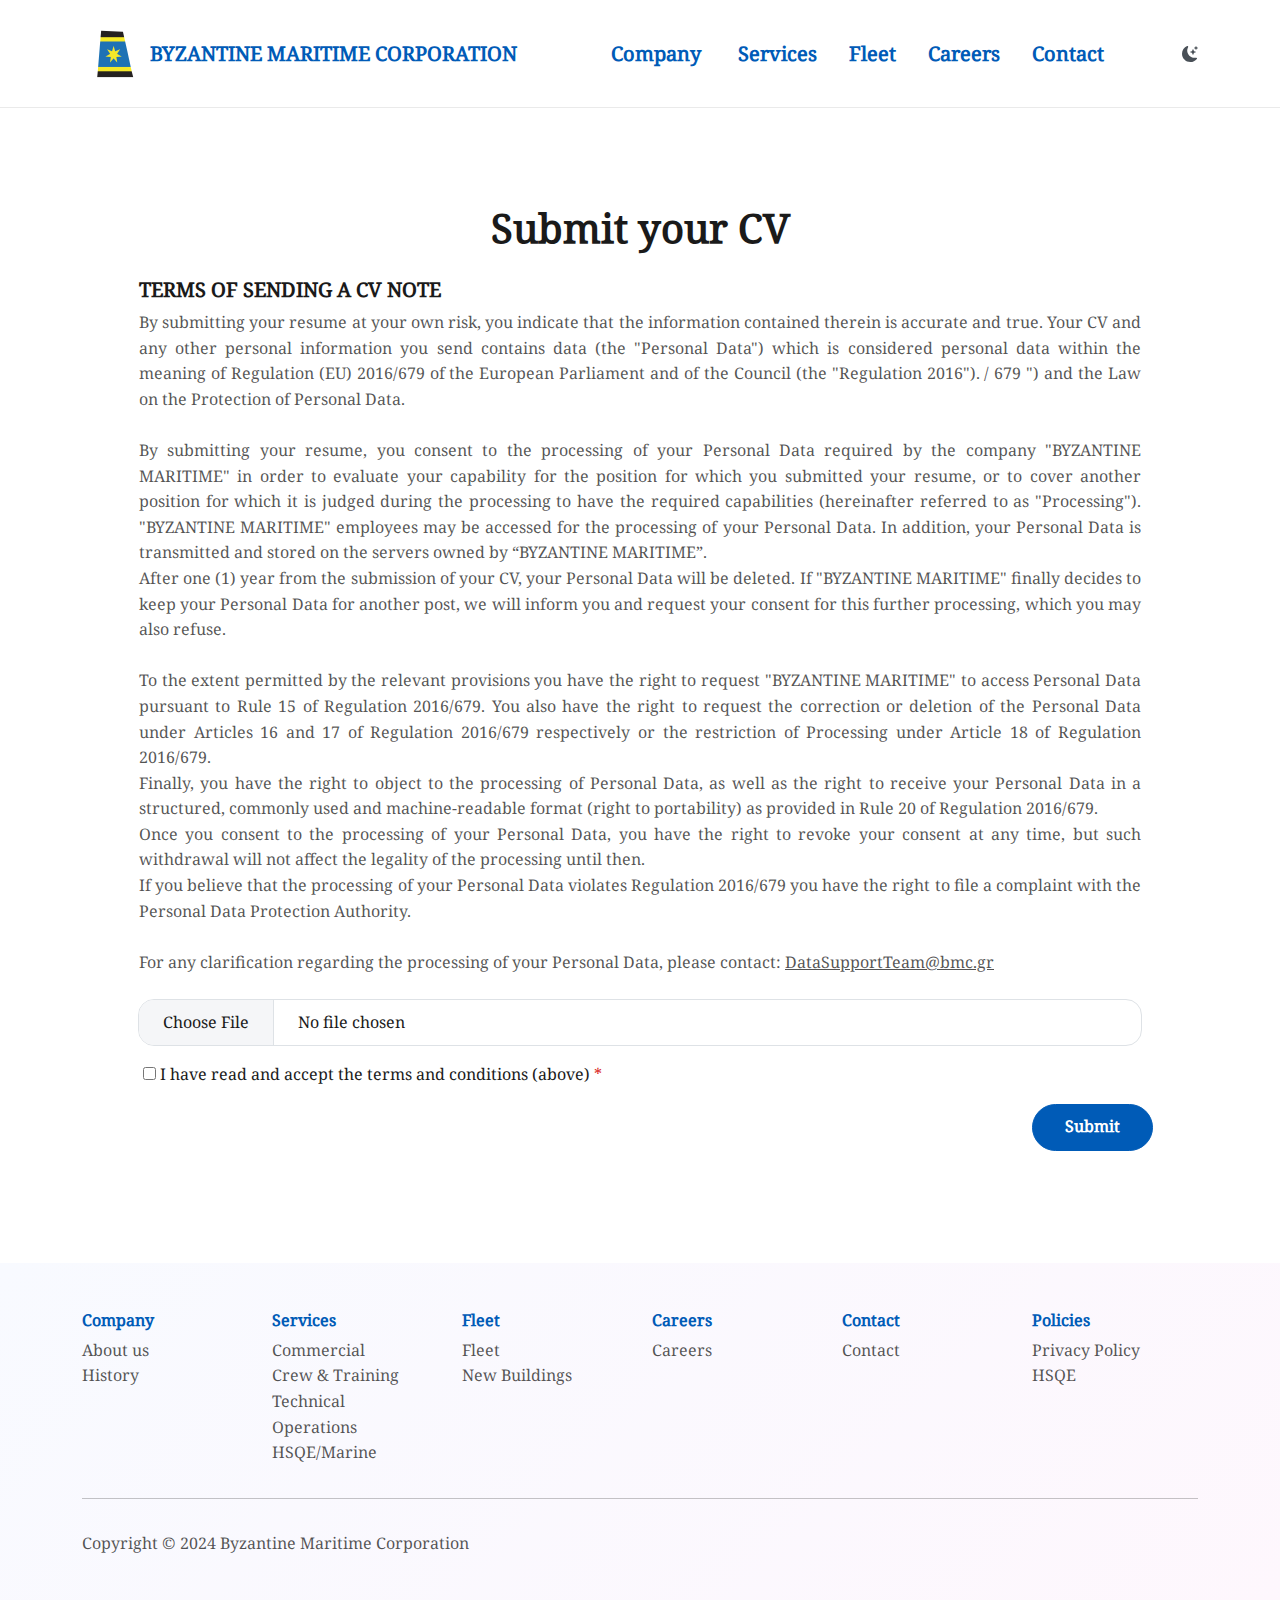
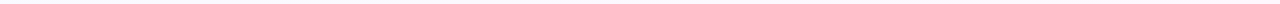
==== careers/index.html @ 8e81ed3d "Publish website" ====
<!DOCTYPE html><html data-bs-theme="auto" lang="en"><head><meta charset="utf-8"><meta name="viewport" content="width=device-width, initial-scale=1.0, shrink-to-fit=no"><title>Careers - Byzantine Maritime Corporation</title><meta name="viewport" content="width=device-width, initial-scale=1, minimum-scale=1">
			<script>
(function() {

	// JavaScript snippet handling Dark/Light mode switching

	const getStoredTheme = () => localStorage.getItem('theme');
	const setStoredTheme = theme => localStorage.setItem('theme', theme);
	const forcedTheme = document.documentElement.getAttribute('data-bss-forced-theme');

	const getPreferredTheme = () => {

		if (forcedTheme) return forcedTheme;

		const storedTheme = getStoredTheme();
		if (storedTheme) {
			return storedTheme;
		}

		const pageTheme = document.documentElement.getAttribute('data-bs-theme');

		if (pageTheme) {
			return pageTheme;
		}

		return window.matchMedia('(prefers-color-scheme: dark)').matches ? 'dark' : 'light';
	}

	const setTheme = theme => {
		if (theme === 'auto' && window.matchMedia('(prefers-color-scheme: dark)').matches) {
			document.documentElement.setAttribute('data-bs-theme', 'dark');
		} else {
			document.documentElement.setAttribute('data-bs-theme', theme);
		}
	}

	setTheme(getPreferredTheme());

	const showActiveTheme = (theme, focus = false) => {
		const themeSwitchers = [].slice.call(document.querySelectorAll('.theme-switcher'));

		if (!themeSwitchers.length) return;

		document.querySelectorAll('[data-bs-theme-value]').forEach(element => {
			element.classList.remove('active');
			element.setAttribute('aria-pressed', 'false');
		});

		for (const themeSwitcher of themeSwitchers) {

			const btnToActivate = themeSwitcher.querySelector('[data-bs-theme-value="' + theme + '"]');

			if (btnToActivate) {
				btnToActivate.classList.add('active');
				btnToActivate.setAttribute('aria-pressed', 'true');
			}
		}
	}

	window.matchMedia('(prefers-color-scheme: dark)').addEventListener('change', () => {
		const storedTheme = getStoredTheme();
		if (storedTheme !== 'light' && storedTheme !== 'dark') {
			setTheme(getPreferredTheme());
		}
	});

	window.addEventListener('DOMContentLoaded', () => {
		showActiveTheme(getPreferredTheme());

		document.querySelectorAll('[data-bs-theme-value]')
			.forEach(toggle => {
				toggle.addEventListener('click', (e) => {
					e.preventDefault();
					const theme = toggle.getAttribute('data-bs-theme-value');
					setStoredTheme(theme);
					setTheme(theme);
					showActiveTheme(theme);
				})
			})
	});
})();
</script><link rel="apple-touch-icon" type="image/png" sizes="180x180" href="../assets/img/favicon/favicon_180.png?h=e87b98692c2db4101e4dfaebf358be2a"><link rel="icon" type="image/png" sizes="16x16" href="../assets/img/favicon/favicon_16.png?h=e87b98692c2db4101e4dfaebf358be2a"><link rel="icon" type="image/png" sizes="16x16" href="../assets/img/favicon/favicon_16.png?h=e87b98692c2db4101e4dfaebf358be2a" media="(prefers-color-scheme: dark)"><link rel="icon" type="image/png" sizes="32x32" href="../assets/img/favicon/favicon_32.png?h=e87b98692c2db4101e4dfaebf358be2a"><link rel="icon" type="image/png" sizes="32x32" href="../assets/img/favicon/favicon_32.png?h=e87b98692c2db4101e4dfaebf358be2a" media="(prefers-color-scheme: dark)"><link rel="icon" type="image/png" sizes="180x180" href="../assets/img/favicon/favicon_180.png?h=e87b98692c2db4101e4dfaebf358be2a"><link rel="icon" type="image/png" sizes="192x192" href="../assets/img/favicon/favicon_192.png?h=e87b98692c2db4101e4dfaebf358be2a"><link rel="icon" type="image/png" sizes="512x512" href="../assets/img/favicon/favicon_512.png?h=e87b98692c2db4101e4dfaebf358be2a"><link rel="stylesheet" href="../assets/bootstrap/css/bootstrap.min.css?h=996dc642b1d24f33bd052ed328aa38bc"><link rel="stylesheet" href="../assets/css/styles.min.css?h=704b83688798f864cac3b5d45904c1a6"></head><body><nav class="navbar navbar-expand-lg sticky-top navbar-shrink py-3 navbar-light" id="mainNav" style="height: 12vh;min-height: 80px;"><div class="container"><a class="navbar-brand d-flex align-items-center" data-aos="fade-down-right" data-aos-duration="1200" data-aos-once="true" href="/"><span id="navbar-brand-logo" style="width: 64px;height: 64px;background: url(&quot;../assets/img/logo/bmc-logo.webp?h=9fa27f62c4568146996275496955b831&quot;) center / contain;margin-right: 4px;"></span><span class="fw-semibold text-primary" id="navbar-brand-name">BYZANTINE MARITIME CORPORATION</span><span class="fw-semibold text-primary" id="navbar-brand-name-narrow">BYZANTINE MARITIME<br>CORPORATION</span></a><button data-bs-toggle="collapse" class="navbar-toggler" data-bs-target="#navcol-2" id="main-navbar-toggler" onclick="setupNavbarCollapse()"><span class="visually-hidden">Toggle navigation</span><span class="navbar-toggler-icon"></span></button><div class="collapse navbar-collapse" data-aos="zoom-in-left" data-aos-duration="1000" data-aos-once="true" id="navcol-2"><ul class="navbar-nav mx-auto" style="background: var(--bs-body-bg);"><li class="nav-item" id="company-nav"><div class="nav-item dropdown" style="padding: 8px 16px;font-size: 20px;font-weight: bold;"><a aria-expanded="false" data-bs-toggle="dropdown" data-bs-auto-close="outside" id="navbar-link-company" onmouseover="expandDropdown(&#39;company&#39;)" style="color: var(--bs-primary);">Company&nbsp;</a><div class="dropdown-menu text-start border-0 border-light-subtle shadow-sm" id="navbar-menu-company"><a class="dropdown-item" href="/company#about-us" style="padding: 6px 16px;color: var(--bs-primary);font-size: 20px;">About us</a><a class="dropdown-item" href="/company#history" style="padding: 6px 16px;color: var(--bs-primary);font-size: 20px;">History</a></div></div></li><li class="nav-item" id="services-nav"><div class="nav-item dropdown" style="padding: 8px 16px;"><a aria-expanded="false" data-bs-toggle="dropdown" data-bs-auto-close="outside" id="navbar-link-services" onmouseover="expandDropdown(&#39;services&#39;)" style="color: var(--bs-primary);font-size: 20px;font-weight: bold;">Services</a><div class="dropdown-menu text-start border-0 border-light-subtle shadow-sm" id="navbar-menu-services"><a class="dropdown-item" href="/services#commercial" style="padding: 6px 16px;color: var(--bs-primary);font-size: 20px;">Commercial</a><a class="dropdown-item" href="/services#crew" style="padding: 6px 16px;color: var(--bs-primary);font-size: 20px;">Crew &amp; Training</a><a class="dropdown-item" href="/services#technical" style="padding: 6px 16px;color: var(--bs-primary);font-size: 20px;">Technical</a><a class="dropdown-item" href="/services#operations" style="padding: 6px 16px;color: var(--bs-primary);font-size: 20px;">Operations</a><a class="dropdown-item" href="/services#hsqe" style="padding: 6px 16px;color: var(--bs-primary);font-size: 20px;">HSQE/Marine</a></div></div></li><li class="nav-item" id="fleet-nav"><div class="nav-item dropdown" style="padding: 8px 16px;"><a aria-expanded="false" data-bs-toggle="dropdown" data-bs-auto-close="outside" id="navbar-link-fleet" onmouseover="expandDropdown(&#39;fleet&#39;)" style="color: var(--bs-primary);font-size: 20px;font-weight: bold;">Fleet</a><div class="dropdown-menu text-start border-0 border-light-subtle shadow-sm" id="navbar-menu-fleet"><a class="dropdown-item" href="/fleet" style="padding: 6px 16px;color: var(--bs-primary);font-size: 20px;">Fleet</a><a class="dropdown-item" href="/fleet#newbuildings" style="padding: 6px 16px;color: var(--bs-primary);font-size: 20px;">New Buildings</a></div></div></li><li class="nav-item" id="careers-nav"><a class="nav-link" href="/careers" style="color: var(--bs-primary);font-weight: bold;font-size: 20px;">Careers</a></li><li class="nav-item" id="contact-nav"><a class="nav-link" href="/contact" style="color: var(--bs-primary);font-weight: bold;font-size: 20px;">Contact</a></li><li class="nav-item" id="theme-nav" style="padding-top: 12px;padding-bottom: 12px;"><a class="nav-link theme-selector-light theme-selector-nav" data-bs-theme-value="light" onclick="showDarkThemeIcons()"><svg xmlns="http://www.w3.org/2000/svg" width="1em" height="1em" fill="currentColor" viewBox="0 0 16 16" class="bi bi-moon-stars-fill">
  <path d="M6 .278a.768.768 0 0 1 .08.858 7.208 7.208 0 0 0-.878 3.46c0 4.021 3.278 7.277 7.318 7.277.527 0 1.04-.055 1.533-.16a.787.787 0 0 1 .81.316.733.733 0 0 1-.031.893A8.349 8.349 0 0 1 8.344 16C3.734 16 0 12.286 0 7.71 0 4.266 2.114 1.312 5.124.06A.752.752 0 0 1 6 .278"></path>
  <path d="M10.794 3.148a.217.217 0 0 1 .412 0l.387 1.162c.173.518.579.924 1.097 1.097l1.162.387a.217.217 0 0 1 0 .412l-1.162.387a1.734 1.734 0 0 0-1.097 1.097l-.387 1.162a.217.217 0 0 1-.412 0l-.387-1.162A1.734 1.734 0 0 0 9.31 6.593l-1.162-.387a.217.217 0 0 1 0-.412l1.162-.387a1.734 1.734 0 0 0 1.097-1.097l.387-1.162zM13.863.099a.145.145 0 0 1 .274 0l.258.774c.115.346.386.617.732.732l.774.258a.145.145 0 0 1 0 .274l-.774.258a1.156 1.156 0 0 0-.732.732l-.258.774a.145.145 0 0 1-.274 0l-.258-.774a1.156 1.156 0 0 0-.732-.732l-.774-.258a.145.145 0 0 1 0-.274l.774-.258c.346-.115.617-.386.732-.732L13.863.1z"></path>
</svg>&nbsp; Dark mode enabled</a><a class="nav-link theme-selector-dark theme-selector-nav" data-bs-theme-value="dark" onclick="showLightThemeIcons()"><svg xmlns="http://www.w3.org/2000/svg" height="1em" viewBox="0 0 24 24" width="1em" fill="currentColor"><path d="M0 0h24v24H0z" fill="none"></path><path d="M6.76 4.84l-1.8-1.79-1.41 1.41 1.79 1.79 1.42-1.41zM4 10.5H1v2h3v-2zm9-9.95h-2V3.5h2V.55zm7.45 3.91l-1.41-1.41-1.79 1.79 1.41 1.41 1.79-1.79zm-3.21 13.7l1.79 1.8 1.41-1.41-1.8-1.79-1.4 1.4zM20 10.5v2h3v-2h-3zm-8-5c-3.31 0-6 2.69-6 6s2.69 6 6 6 6-2.69 6-6-2.69-6-6-6zm-1 16.95h2V19.5h-2v2.95zm-7.45-3.91l1.41 1.41 1.79-1.8-1.41-1.41-1.79 1.8z"></path></svg>&nbsp; Light mode enabled</a></li></ul></div><a class="theme-selector-light theme-selector-main" data-bs-theme-value="light" onclick="showDarkThemeIcons()"><svg xmlns="http://www.w3.org/2000/svg" width="1em" height="1em" fill="currentColor" viewBox="0 0 16 16" class="bi bi-moon-stars-fill text-dark-emphasis">
  <path d="M6 .278a.768.768 0 0 1 .08.858 7.208 7.208 0 0 0-.878 3.46c0 4.021 3.278 7.277 7.318 7.277.527 0 1.04-.055 1.533-.16a.787.787 0 0 1 .81.316.733.733 0 0 1-.031.893A8.349 8.349 0 0 1 8.344 16C3.734 16 0 12.286 0 7.71 0 4.266 2.114 1.312 5.124.06A.752.752 0 0 1 6 .278"></path>
  <path d="M10.794 3.148a.217.217 0 0 1 .412 0l.387 1.162c.173.518.579.924 1.097 1.097l1.162.387a.217.217 0 0 1 0 .412l-1.162.387a1.734 1.734 0 0 0-1.097 1.097l-.387 1.162a.217.217 0 0 1-.412 0l-.387-1.162A1.734 1.734 0 0 0 9.31 6.593l-1.162-.387a.217.217 0 0 1 0-.412l1.162-.387a1.734 1.734 0 0 0 1.097-1.097l.387-1.162zM13.863.099a.145.145 0 0 1 .274 0l.258.774c.115.346.386.617.732.732l.774.258a.145.145 0 0 1 0 .274l-.774.258a1.156 1.156 0 0 0-.732.732l-.258.774a.145.145 0 0 1-.274 0l-.258-.774a1.156 1.156 0 0 0-.732-.732l-.774-.258a.145.145 0 0 1 0-.274l.774-.258c.346-.115.617-.386.732-.732L13.863.1z"></path>
</svg></a><a class="theme-selector-dark theme-selector-main" data-bs-theme-value="dark" onclick="showLightThemeIcons()"><svg xmlns="http://www.w3.org/2000/svg" height="1em" viewBox="0 0 24 24" width="1em" fill="currentColor" class="text-dark-emphasis" style="font-size: 18px;"><path d="M0 0h24v24H0V0z" fill="none"></path><path d="M6.05 4.14l-.39-.39c-.39-.39-1.02-.38-1.4 0l-.01.01c-.39.39-.39 1.02 0 1.4l.39.39c.39.39 1.01.39 1.4 0l.01-.01c.39-.38.39-1.02 0-1.4zM3.01 10.5H1.99c-.55 0-.99.44-.99.99v.01c0 .55.44.99.99.99H3c.56.01 1-.43 1-.98v-.01c0-.56-.44-1-.99-1zm9-9.95H12c-.56 0-1 .44-1 .99v.96c0 .55.44.99.99.99H12c.56.01 1-.43 1-.98v-.97c0-.55-.44-.99-.99-.99zm7.74 3.21c-.39-.39-1.02-.39-1.41-.01l-.39.39c-.39.39-.39 1.02 0 1.4l.01.01c.39.39 1.02.39 1.4 0l.39-.39c.39-.39.39-1.01 0-1.4zm-1.81 15.1l.39.39c.39.39 1.02.39 1.41 0 .39-.39.39-1.02 0-1.41l-.39-.39c-.39-.39-1.02-.38-1.4 0-.4.4-.4 1.02-.01 1.41zM20 11.49v.01c0 .55.44.99.99.99H22c.55 0 .99-.44.99-.99v-.01c0-.55-.44-.99-.99-.99h-1.01c-.55 0-.99.44-.99.99zM12 5.5c-3.31 0-6 2.69-6 6s2.69 6 6 6 6-2.69 6-6-2.69-6-6-6zm-.01 16.95H12c.55 0 .99-.44.99-.99v-.96c0-.55-.44-.99-.99-.99h-.01c-.55 0-.99.44-.99.99v.96c0 .55.44.99.99.99zm-7.74-3.21c.39.39 1.02.39 1.41 0l.39-.39c.39-.39.38-1.02 0-1.4l-.01-.01c-.39-.39-1.02-.39-1.41 0l-.39.39c-.38.4-.38 1.02.01 1.41z"></path></svg></a></div></nav><section class="py-5"><section class="newsletter-subscribe py-4 py-xl-5"><div class="container"><div class="row mb-2"><div class="col-md-8 col-xl-6 text-center mx-auto" style="min-width: 90%;"><h1 class="fw-bold" style="margin-bottom: 26px;">Submit your CV</h1><h5 class="fw-bold" style="text-align: left;">TERMS OF SENDING A CV NOTE</h5><p class="text-muted" style="text-align: justify;">By submitting your resume at your own risk, you indicate that the information contained therein is accurate and true. Your CV and any other personal information you send contains data (the "Personal Data") which is considered personal data within the meaning of Regulation (EU) 2016/679 of the European Parliament and of the Council (the "Regulation 2016"). / 679 ") and the Law on the Protection of Personal Data.<br><br>By submitting your resume, you consent to the processing of your Personal Data required by the company "BYZANTINE MARITIME" in order to evaluate your capability for the position for which you submitted your resume, or to cover another position for which it is judged during the processing to have the required capabilities (hereinafter referred to as "Processing"). "BYZANTINE MARITIME" employees may be accessed for the processing of your Personal Data. In addition, your Personal Data is transmitted and stored on the servers owned by “BYZANTINE MARITIME”.<br>After one (1) year from the submission of your CV, your Personal Data will be deleted. If "BYZANTINE MARITIME" finally decides to keep your Personal Data for another post, we will inform you and request your consent for this further processing, which you may also refuse.<br><br>To the extent permitted by the relevant provisions you have the right to request "BYZANTINE MARITIME" to access Personal Data pursuant to Rule 15 of Regulation 2016/679. You also have the right to request the correction or deletion of the Personal Data under Articles 16 and 17 of Regulation 2016/679 respectively or the restriction of Processing under Article 18 of Regulation 2016/679.<br>Finally, you have the right to object to the processing of Personal Data, as well as the right to receive your Personal Data in a structured, commonly used and machine-readable format (right to portability) as provided in Rule 20 of Regulation 2016/679.<br>Once you consent to the processing of your Personal Data, you have the right to revoke your consent at any time, but such withdrawal will not affect the legality of the processing until then.<br>If you believe that the processing of your Personal Data violates Regulation 2016/679 you have the right to file a complaint with the Personal Data Protection Authority.<br><br>For any clarification regarding the processing of your Personal Data, please contact:&nbsp;<a href="mailto:DataSupportTeam@bmc.gr">DataSupportTeam@bmc.gr</a></p></div></div><form class="d-flex justify-content-center flex-wrap" method="post"><div class="mb-3" style="min-width: 90%;"><input class="form-control" type="file"></div><div class="mb-3" style="min-width: 89%;"><input type="checkbox" required=""><span style="margin-left: 4px;">I have read and accept the terms and conditions (above)</span><span style="margin-left: 4px;color: rgb(218,36,36);">*</span></div><div class="text-end mb-3" style="min-width: 100%;"><button class="btn btn-primary ms-2" type="submit" style="margin-right: 3.5vw;">Submit</button></div></form></div></section></section><footer class="bg-primary-gradient"><div class="container py-4 py-lg-5"><div class="row text-primary d-xxl-flex justify-content-center align-items-xxl-start"><div class="col text-center text-lg-start flex-column"><h3 class="fs-6 fw-bold">Company</h3><ul class="list-unstyled"><li><a href="/company#about-us">About us</a></li><li><a href="/company#history">History</a></li><li></li></ul></div><div class="col text-center text-lg-start d-flex flex-column"><h3 class="fs-6 fw-bold">Services</h3><ul class="list-unstyled"><li><a href="/services#commercial">Commercial</a></li><li><a href="/services#crew">Crew &amp; Training</a></li><li><a href="/services#technical">Technical</a></li><li><a href="/services#operations">Operations</a></li><li><a href="/services#hsqe">HSQE/Marine</a></li></ul></div><div class="col text-center text-lg-start d-flex flex-column"><h3 class="fs-6 fw-bold">Fleet</h3><ul class="list-unstyled"><li><a href="/fleet">Fleet</a></li><li><a href="/fleet#newbuildings">New Buildings</a></li><li></li></ul></div><div class="col text-center text-lg-start d-flex flex-column"><h3 class="fs-6 fw-bold">Careers</h3><ul class="list-unstyled"><li><a href="/careers">Careers</a></li><li></li><li></li></ul></div><div class="col text-center text-lg-start d-flex flex-column"><h3 class="fs-6 fw-bold">Contact</h3><ul class="list-unstyled"><li><a href="/contact">Contact</a></li><li></li><li></li><li></li><li></li></ul></div><div class="col text-center text-lg-start d-flex flex-column"><h3 class="fs-6 fw-bold">Policies</h3><ul class="list-unstyled"><li><a href="/policies/privacy-policy">Privacy Policy</a></li><li><a href="/policies/hsqe">HSQE</a></li></ul></div></div><hr><div class="text-muted d-flex justify-content-between align-items-center pt-3"><p class="mb-0">Copyright © 2024 Byzantine Maritime Corporation</p></div></div></footer><script src="../assets/bootstrap/js/bootstrap.min.js?h=e55bde7d6e36ebf17ba0b8c1e80e4065"></script><script src="../assets/js/script.min.js?h=71a03d0c3ac583544a8b8ed698a3d934"></script></body></html>
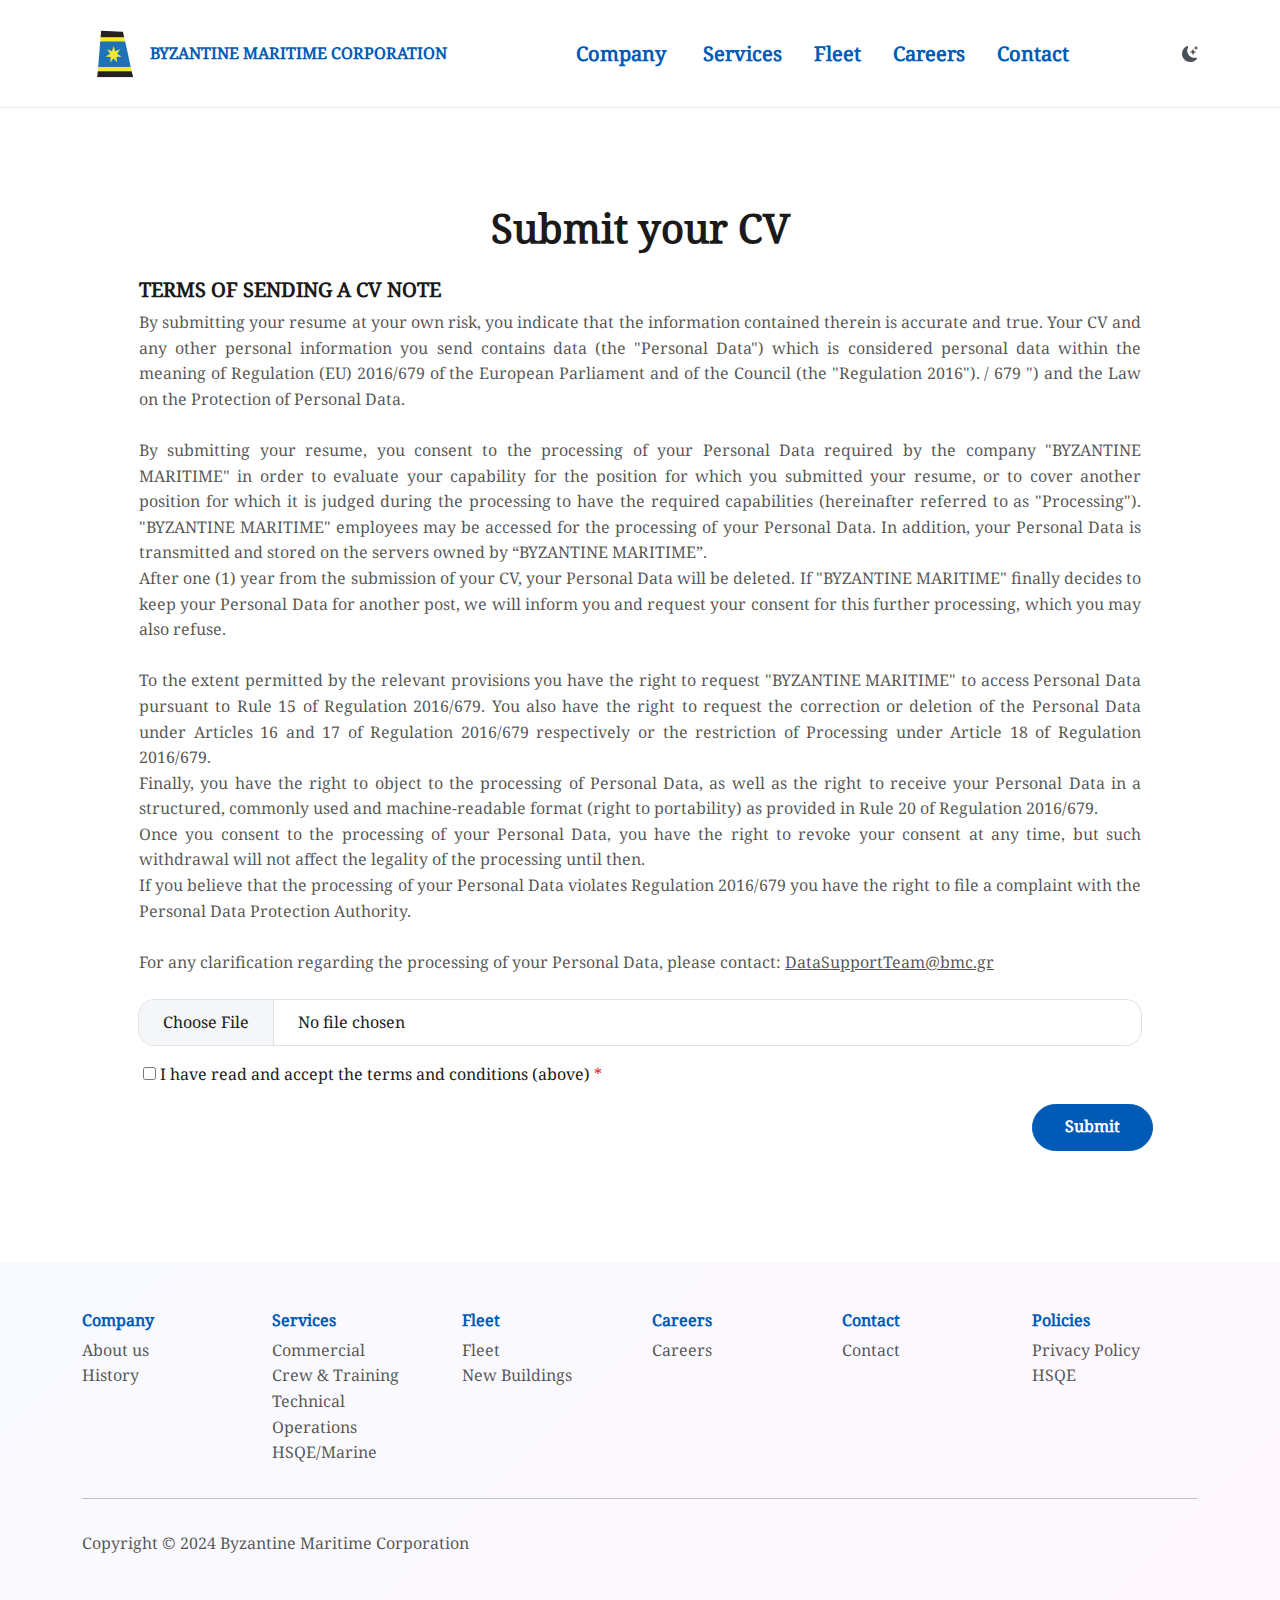
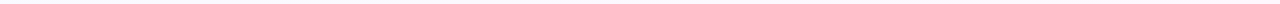
==== commit 4849c22d: "Updated website" ====
--- a/careers/index.html
+++ b/careers/index.html
@@ -79,10 +79,10 @@
 			})
 	});
 })();
-</script><link rel="apple-touch-icon" type="image/png" sizes="180x180" href="../assets/img/favicon/favicon_180.png?h=e87b98692c2db4101e4dfaebf358be2a"><link rel="icon" type="image/png" sizes="16x16" href="../assets/img/favicon/favicon_16.png?h=e87b98692c2db4101e4dfaebf358be2a"><link rel="icon" type="image/png" sizes="16x16" href="../assets/img/favicon/favicon_16.png?h=e87b98692c2db4101e4dfaebf358be2a" media="(prefers-color-scheme: dark)"><link rel="icon" type="image/png" sizes="32x32" href="../assets/img/favicon/favicon_32.png?h=e87b98692c2db4101e4dfaebf358be2a"><link rel="icon" type="image/png" sizes="32x32" href="../assets/img/favicon/favicon_32.png?h=e87b98692c2db4101e4dfaebf358be2a" media="(prefers-color-scheme: dark)"><link rel="icon" type="image/png" sizes="180x180" href="../assets/img/favicon/favicon_180.png?h=e87b98692c2db4101e4dfaebf358be2a"><link rel="icon" type="image/png" sizes="192x192" href="../assets/img/favicon/favicon_192.png?h=e87b98692c2db4101e4dfaebf358be2a"><link rel="icon" type="image/png" sizes="512x512" href="../assets/img/favicon/favicon_512.png?h=e87b98692c2db4101e4dfaebf358be2a"><link rel="stylesheet" href="../assets/bootstrap/css/bootstrap.min.css?h=996dc642b1d24f33bd052ed328aa38bc"><link rel="stylesheet" href="../assets/css/styles.min.css?h=704b83688798f864cac3b5d45904c1a6"></head><body><nav class="navbar navbar-expand-lg sticky-top navbar-shrink py-3 navbar-light" id="mainNav" style="height: 12vh;min-height: 80px;"><div class="container"><a class="navbar-brand d-flex align-items-center" data-aos="fade-down-right" data-aos-duration="1200" data-aos-once="true" href="/"><span id="navbar-brand-logo" style="width: 64px;height: 64px;background: url(&quot;../assets/img/logo/bmc-logo.webp?h=9fa27f62c4568146996275496955b831&quot;) center / contain;margin-right: 4px;"></span><span class="fw-semibold text-primary" id="navbar-brand-name">BYZANTINE MARITIME CORPORATION</span><span class="fw-semibold text-primary" id="navbar-brand-name-narrow">BYZANTINE MARITIME<br>CORPORATION</span></a><button data-bs-toggle="collapse" class="navbar-toggler" data-bs-target="#navcol-2" id="main-navbar-toggler" onclick="setupNavbarCollapse()"><span class="visually-hidden">Toggle navigation</span><span class="navbar-toggler-icon"></span></button><div class="collapse navbar-collapse" data-aos="zoom-in-left" data-aos-duration="1000" data-aos-once="true" id="navcol-2"><ul class="navbar-nav mx-auto" style="background: var(--bs-body-bg);"><li class="nav-item" id="company-nav"><div class="nav-item dropdown" style="padding: 8px 16px;font-size: 20px;font-weight: bold;"><a aria-expanded="false" data-bs-toggle="dropdown" data-bs-auto-close="outside" id="navbar-link-company" onmouseover="expandDropdown(&#39;company&#39;)" style="color: var(--bs-primary);">Company&nbsp;</a><div class="dropdown-menu text-start border-0 border-light-subtle shadow-sm" id="navbar-menu-company"><a class="dropdown-item" href="/company#about-us" style="padding: 6px 16px;color: var(--bs-primary);font-size: 20px;">About us</a><a class="dropdown-item" href="/company#history" style="padding: 6px 16px;color: var(--bs-primary);font-size: 20px;">History</a></div></div></li><li class="nav-item" id="services-nav"><div class="nav-item dropdown" style="padding: 8px 16px;"><a aria-expanded="false" data-bs-toggle="dropdown" data-bs-auto-close="outside" id="navbar-link-services" onmouseover="expandDropdown(&#39;services&#39;)" style="color: var(--bs-primary);font-size: 20px;font-weight: bold;">Services</a><div class="dropdown-menu text-start border-0 border-light-subtle shadow-sm" id="navbar-menu-services"><a class="dropdown-item" href="/services#commercial" style="padding: 6px 16px;color: var(--bs-primary);font-size: 20px;">Commercial</a><a class="dropdown-item" href="/services#crew" style="padding: 6px 16px;color: var(--bs-primary);font-size: 20px;">Crew &amp; Training</a><a class="dropdown-item" href="/services#technical" style="padding: 6px 16px;color: var(--bs-primary);font-size: 20px;">Technical</a><a class="dropdown-item" href="/services#operations" style="padding: 6px 16px;color: var(--bs-primary);font-size: 20px;">Operations</a><a class="dropdown-item" href="/services#hsqe" style="padding: 6px 16px;color: var(--bs-primary);font-size: 20px;">HSQE/Marine</a></div></div></li><li class="nav-item" id="fleet-nav"><div class="nav-item dropdown" style="padding: 8px 16px;"><a aria-expanded="false" data-bs-toggle="dropdown" data-bs-auto-close="outside" id="navbar-link-fleet" onmouseover="expandDropdown(&#39;fleet&#39;)" style="color: var(--bs-primary);font-size: 20px;font-weight: bold;">Fleet</a><div class="dropdown-menu text-start border-0 border-light-subtle shadow-sm" id="navbar-menu-fleet"><a class="dropdown-item" href="/fleet" style="padding: 6px 16px;color: var(--bs-primary);font-size: 20px;">Fleet</a><a class="dropdown-item" href="/fleet#newbuildings" style="padding: 6px 16px;color: var(--bs-primary);font-size: 20px;">New Buildings</a></div></div></li><li class="nav-item" id="careers-nav"><a class="nav-link" href="/careers" style="color: var(--bs-primary);font-weight: bold;font-size: 20px;">Careers</a></li><li class="nav-item" id="contact-nav"><a class="nav-link" href="/contact" style="color: var(--bs-primary);font-weight: bold;font-size: 20px;">Contact</a></li><li class="nav-item" id="theme-nav" style="padding-top: 12px;padding-bottom: 12px;"><a class="nav-link theme-selector-light theme-selector-nav" data-bs-theme-value="light" onclick="showDarkThemeIcons()"><svg xmlns="http://www.w3.org/2000/svg" width="1em" height="1em" fill="currentColor" viewBox="0 0 16 16" class="bi bi-moon-stars-fill">
+</script><link rel="apple-touch-icon" type="image/png" sizes="180x180" href="../assets/img/favicon/favicon_180.png?h=e87b98692c2db4101e4dfaebf358be2a"><link rel="icon" type="image/png" sizes="16x16" href="../assets/img/favicon/favicon_16.png?h=e87b98692c2db4101e4dfaebf358be2a"><link rel="icon" type="image/png" sizes="16x16" href="../assets/img/favicon/favicon_16.png?h=e87b98692c2db4101e4dfaebf358be2a" media="(prefers-color-scheme: dark)"><link rel="icon" type="image/png" sizes="32x32" href="../assets/img/favicon/favicon_32.png?h=e87b98692c2db4101e4dfaebf358be2a"><link rel="icon" type="image/png" sizes="32x32" href="../assets/img/favicon/favicon_32.png?h=e87b98692c2db4101e4dfaebf358be2a" media="(prefers-color-scheme: dark)"><link rel="icon" type="image/png" sizes="180x180" href="../assets/img/favicon/favicon_180.png?h=e87b98692c2db4101e4dfaebf358be2a"><link rel="icon" type="image/png" sizes="192x192" href="../assets/img/favicon/favicon_192.png?h=e87b98692c2db4101e4dfaebf358be2a"><link rel="icon" type="image/png" sizes="512x512" href="../assets/img/favicon/favicon_512.png?h=e87b98692c2db4101e4dfaebf358be2a"><link rel="stylesheet" href="../assets/bootstrap/css/bootstrap.min.css?h=996dc642b1d24f33bd052ed328aa38bc"><link rel="stylesheet" href="../assets/css/styles.min.css?h=56e4359018a5314e0fadbfda947af427"></head><body><nav class="navbar navbar-expand-lg sticky-top navbar-shrink py-3 navbar-light" id="mainNav" style="height: 12vh;min-height: 80px;"><div class="container"><a class="navbar-brand d-flex align-items-center" data-aos="fade-down-right" data-aos-duration="1200" data-aos-once="true" href="/"><span id="navbar-brand-logo" style="width: 64px;height: 64px;background: url(&quot;../assets/img/logo/bmc-logo.webp?h=9fa27f62c4568146996275496955b831&quot;) center / contain;margin-right: 4px;"></span><span class="fw-semibold text-primary" id="navbar-brand-name">BYZANTINE MARITIME CORPORATION</span><span class="fw-semibold text-primary" id="navbar-brand-name-narrow">BYZANTINE MARITIME<br>CORPORATION</span></a><button data-bs-toggle="collapse" class="navbar-toggler" data-bs-target="#navcol-2" id="main-navbar-toggler" onclick="setupNavbarCollapse()"><span class="visually-hidden">Toggle navigation</span><span class="navbar-toggler-icon"></span></button><div class="collapse navbar-collapse" data-aos="zoom-in-left" data-aos-duration="1000" data-aos-once="true" id="navcol-2"><ul class="navbar-nav mx-auto" style="background: var(--bs-body-bg);"><li class="nav-item" id="company-nav"><div class="nav-item dropdown" style="padding: 8px 16px;font-size: 20px;font-weight: bold;"><a aria-expanded="false" data-bs-toggle="dropdown" data-bs-auto-close="outside" id="navbar-link-company" onmouseover="expandDropdown(&#39;company&#39;)" style="color: var(--bs-primary);">Company&nbsp;</a><div class="dropdown-menu text-start border-0 border-light-subtle shadow-sm" id="navbar-menu-company"><a class="dropdown-item" href="/company#about-us" style="padding: 6px 16px;color: var(--bs-primary);font-size: 20px;">About us</a><a class="dropdown-item" href="/company#history" style="padding: 6px 16px;color: var(--bs-primary);font-size: 20px;">History</a></div></div></li><li class="nav-item" id="services-nav"><div class="nav-item dropdown" style="padding: 8px 16px;"><a aria-expanded="false" data-bs-toggle="dropdown" data-bs-auto-close="outside" id="navbar-link-services" onmouseover="expandDropdown(&#39;services&#39;)" style="color: var(--bs-primary);font-size: 20px;font-weight: bold;">Services</a><div class="dropdown-menu text-start border-0 border-light-subtle shadow-sm" id="navbar-menu-services"><a class="dropdown-item" href="/services#commercial" style="padding: 6px 16px;color: var(--bs-primary);font-size: 20px;">Commercial</a><a class="dropdown-item" href="/services#crew" style="padding: 6px 16px;color: var(--bs-primary);font-size: 20px;">Crew &amp; Training</a><a class="dropdown-item" href="/services#technical" style="padding: 6px 16px;color: var(--bs-primary);font-size: 20px;">Technical</a><a class="dropdown-item" href="/services#operations" style="padding: 6px 16px;color: var(--bs-primary);font-size: 20px;">Operations</a><a class="dropdown-item" href="/services#hsqe" style="padding: 6px 16px;color: var(--bs-primary);font-size: 20px;">HSQE/Marine</a></div></div></li><li class="nav-item" id="fleet-nav"><div class="nav-item dropdown" style="padding: 8px 16px;"><a aria-expanded="false" data-bs-toggle="dropdown" data-bs-auto-close="outside" id="navbar-link-fleet" onmouseover="expandDropdown(&#39;fleet&#39;)" style="color: var(--bs-primary);font-size: 20px;font-weight: bold;">Fleet</a><div class="dropdown-menu text-start border-0 border-light-subtle shadow-sm" id="navbar-menu-fleet"><a class="dropdown-item" href="/fleet" style="padding: 6px 16px;color: var(--bs-primary);font-size: 20px;">Fleet</a><a class="dropdown-item" href="/fleet#newbuildings" style="padding: 6px 16px;color: var(--bs-primary);font-size: 20px;">New Buildings</a></div></div></li><li class="nav-item" id="careers-nav"><a class="nav-link" href="/careers" style="color: var(--bs-primary);font-weight: bold;font-size: 20px;">Careers</a></li><li class="nav-item" id="contact-nav"><a class="nav-link" href="/contact" style="color: var(--bs-primary);font-weight: bold;font-size: 20px;">Contact</a></li><li class="nav-item" id="theme-nav" style="padding-top: 12px;padding-bottom: 12px;"><a class="nav-link theme-selector-light theme-selector-nav" data-bs-theme-value="light" onclick="showDarkThemeIcons()"><svg xmlns="http://www.w3.org/2000/svg" width="1em" height="1em" fill="currentColor" viewBox="0 0 16 16" class="bi bi-moon-stars-fill">
   <path d="M6 .278a.768.768 0 0 1 .08.858 7.208 7.208 0 0 0-.878 3.46c0 4.021 3.278 7.277 7.318 7.277.527 0 1.04-.055 1.533-.16a.787.787 0 0 1 .81.316.733.733 0 0 1-.031.893A8.349 8.349 0 0 1 8.344 16C3.734 16 0 12.286 0 7.71 0 4.266 2.114 1.312 5.124.06A.752.752 0 0 1 6 .278"></path>
   <path d="M10.794 3.148a.217.217 0 0 1 .412 0l.387 1.162c.173.518.579.924 1.097 1.097l1.162.387a.217.217 0 0 1 0 .412l-1.162.387a1.734 1.734 0 0 0-1.097 1.097l-.387 1.162a.217.217 0 0 1-.412 0l-.387-1.162A1.734 1.734 0 0 0 9.31 6.593l-1.162-.387a.217.217 0 0 1 0-.412l1.162-.387a1.734 1.734 0 0 0 1.097-1.097l.387-1.162zM13.863.099a.145.145 0 0 1 .274 0l.258.774c.115.346.386.617.732.732l.774.258a.145.145 0 0 1 0 .274l-.774.258a1.156 1.156 0 0 0-.732.732l-.258.774a.145.145 0 0 1-.274 0l-.258-.774a1.156 1.156 0 0 0-.732-.732l-.774-.258a.145.145 0 0 1 0-.274l.774-.258c.346-.115.617-.386.732-.732L13.863.1z"></path>
 </svg>&nbsp; Dark mode enabled</a><a class="nav-link theme-selector-dark theme-selector-nav" data-bs-theme-value="dark" onclick="showLightThemeIcons()"><svg xmlns="http://www.w3.org/2000/svg" height="1em" viewBox="0 0 24 24" width="1em" fill="currentColor"><path d="M0 0h24v24H0z" fill="none"></path><path d="M6.76 4.84l-1.8-1.79-1.41 1.41 1.79 1.79 1.42-1.41zM4 10.5H1v2h3v-2zm9-9.95h-2V3.5h2V.55zm7.45 3.91l-1.41-1.41-1.79 1.79 1.41 1.41 1.79-1.79zm-3.21 13.7l1.79 1.8 1.41-1.41-1.8-1.79-1.4 1.4zM20 10.5v2h3v-2h-3zm-8-5c-3.31 0-6 2.69-6 6s2.69 6 6 6 6-2.69 6-6-2.69-6-6-6zm-1 16.95h2V19.5h-2v2.95zm-7.45-3.91l1.41 1.41 1.79-1.8-1.41-1.41-1.79 1.8z"></path></svg>&nbsp; Light mode enabled</a></li></ul></div><a class="theme-selector-light theme-selector-main" data-bs-theme-value="light" onclick="showDarkThemeIcons()"><svg xmlns="http://www.w3.org/2000/svg" width="1em" height="1em" fill="currentColor" viewBox="0 0 16 16" class="bi bi-moon-stars-fill text-dark-emphasis">
   <path d="M6 .278a.768.768 0 0 1 .08.858 7.208 7.208 0 0 0-.878 3.46c0 4.021 3.278 7.277 7.318 7.277.527 0 1.04-.055 1.533-.16a.787.787 0 0 1 .81.316.733.733 0 0 1-.031.893A8.349 8.349 0 0 1 8.344 16C3.734 16 0 12.286 0 7.71 0 4.266 2.114 1.312 5.124.06A.752.752 0 0 1 6 .278"></path>
   <path d="M10.794 3.148a.217.217 0 0 1 .412 0l.387 1.162c.173.518.579.924 1.097 1.097l1.162.387a.217.217 0 0 1 0 .412l-1.162.387a1.734 1.734 0 0 0-1.097 1.097l-.387 1.162a.217.217 0 0 1-.412 0l-.387-1.162A1.734 1.734 0 0 0 9.31 6.593l-1.162-.387a.217.217 0 0 1 0-.412l1.162-.387a1.734 1.734 0 0 0 1.097-1.097l.387-1.162zM13.863.099a.145.145 0 0 1 .274 0l.258.774c.115.346.386.617.732.732l.774.258a.145.145 0 0 1 0 .274l-.774.258a1.156 1.156 0 0 0-.732.732l-.258.774a.145.145 0 0 1-.274 0l-.258-.774a1.156 1.156 0 0 0-.732-.732l-.774-.258a.145.145 0 0 1 0-.274l.774-.258c.346-.115.617-.386.732-.732L13.863.1z"></path>
-</svg></a><a class="theme-selector-dark theme-selector-main" data-bs-theme-value="dark" onclick="showLightThemeIcons()"><svg xmlns="http://www.w3.org/2000/svg" height="1em" viewBox="0 0 24 24" width="1em" fill="currentColor" class="text-dark-emphasis" style="font-size: 18px;"><path d="M0 0h24v24H0V0z" fill="none"></path><path d="M6.05 4.14l-.39-.39c-.39-.39-1.02-.38-1.4 0l-.01.01c-.39.39-.39 1.02 0 1.4l.39.39c.39.39 1.01.39 1.4 0l.01-.01c.39-.38.39-1.02 0-1.4zM3.01 10.5H1.99c-.55 0-.99.44-.99.99v.01c0 .55.44.99.99.99H3c.56.01 1-.43 1-.98v-.01c0-.56-.44-1-.99-1zm9-9.95H12c-.56 0-1 .44-1 .99v.96c0 .55.44.99.99.99H12c.56.01 1-.43 1-.98v-.97c0-.55-.44-.99-.99-.99zm7.74 3.21c-.39-.39-1.02-.39-1.41-.01l-.39.39c-.39.39-.39 1.02 0 1.4l.01.01c.39.39 1.02.39 1.4 0l.39-.39c.39-.39.39-1.01 0-1.4zm-1.81 15.1l.39.39c.39.39 1.02.39 1.41 0 .39-.39.39-1.02 0-1.41l-.39-.39c-.39-.39-1.02-.38-1.4 0-.4.4-.4 1.02-.01 1.41zM20 11.49v.01c0 .55.44.99.99.99H22c.55 0 .99-.44.99-.99v-.01c0-.55-.44-.99-.99-.99h-1.01c-.55 0-.99.44-.99.99zM12 5.5c-3.31 0-6 2.69-6 6s2.69 6 6 6 6-2.69 6-6-2.69-6-6-6zm-.01 16.95H12c.55 0 .99-.44.99-.99v-.96c0-.55-.44-.99-.99-.99h-.01c-.55 0-.99.44-.99.99v.96c0 .55.44.99.99.99zm-7.74-3.21c.39.39 1.02.39 1.41 0l.39-.39c.39-.39.38-1.02 0-1.4l-.01-.01c-.39-.39-1.02-.39-1.41 0l-.39.39c-.38.4-.38 1.02.01 1.41z"></path></svg></a></div></nav><section class="py-5"><section class="newsletter-subscribe py-4 py-xl-5"><div class="container"><div class="row mb-2"><div class="col-md-8 col-xl-6 text-center mx-auto" style="min-width: 90%;"><h1 class="fw-bold" style="margin-bottom: 26px;">Submit your CV</h1><h5 class="fw-bold" style="text-align: left;">TERMS OF SENDING A CV NOTE</h5><p class="text-muted" style="text-align: justify;">By submitting your resume at your own risk, you indicate that the information contained therein is accurate and true. Your CV and any other personal information you send contains data (the "Personal Data") which is considered personal data within the meaning of Regulation (EU) 2016/679 of the European Parliament and of the Council (the "Regulation 2016"). / 679 ") and the Law on the Protection of Personal Data.<br><br>By submitting your resume, you consent to the processing of your Personal Data required by the company "BYZANTINE MARITIME" in order to evaluate your capability for the position for which you submitted your resume, or to cover another position for which it is judged during the processing to have the required capabilities (hereinafter referred to as "Processing"). "BYZANTINE MARITIME" employees may be accessed for the processing of your Personal Data. In addition, your Personal Data is transmitted and stored on the servers owned by “BYZANTINE MARITIME”.<br>After one (1) year from the submission of your CV, your Personal Data will be deleted. If "BYZANTINE MARITIME" finally decides to keep your Personal Data for another post, we will inform you and request your consent for this further processing, which you may also refuse.<br><br>To the extent permitted by the relevant provisions you have the right to request "BYZANTINE MARITIME" to access Personal Data pursuant to Rule 15 of Regulation 2016/679. You also have the right to request the correction or deletion of the Personal Data under Articles 16 and 17 of Regulation 2016/679 respectively or the restriction of Processing under Article 18 of Regulation 2016/679.<br>Finally, you have the right to object to the processing of Personal Data, as well as the right to receive your Personal Data in a structured, commonly used and machine-readable format (right to portability) as provided in Rule 20 of Regulation 2016/679.<br>Once you consent to the processing of your Personal Data, you have the right to revoke your consent at any time, but such withdrawal will not affect the legality of the processing until then.<br>If you believe that the processing of your Personal Data violates Regulation 2016/679 you have the right to file a complaint with the Personal Data Protection Authority.<br><br>For any clarification regarding the processing of your Personal Data, please contact:&nbsp;<a href="mailto:DataSupportTeam@bmc.gr">DataSupportTeam@bmc.gr</a></p></div></div><form class="d-flex justify-content-center flex-wrap" method="post"><div class="mb-3" style="min-width: 90%;"><input class="form-control" type="file"></div><div class="mb-3" style="min-width: 89%;"><input type="checkbox" required=""><span style="margin-left: 4px;">I have read and accept the terms and conditions (above)</span><span style="margin-left: 4px;color: rgb(218,36,36);">*</span></div><div class="text-end mb-3" style="min-width: 100%;"><button class="btn btn-primary ms-2" type="submit" style="margin-right: 3.5vw;">Submit</button></div></form></div></section></section><footer class="bg-primary-gradient"><div class="container py-4 py-lg-5"><div class="row text-primary d-xxl-flex justify-content-center align-items-xxl-start"><div class="col text-center text-lg-start flex-column"><h3 class="fs-6 fw-bold">Company</h3><ul class="list-unstyled"><li><a href="/company#about-us">About us</a></li><li><a href="/company#history">History</a></li><li></li></ul></div><div class="col text-center text-lg-start d-flex flex-column"><h3 class="fs-6 fw-bold">Services</h3><ul class="list-unstyled"><li><a href="/services#commercial">Commercial</a></li><li><a href="/services#crew">Crew &amp; Training</a></li><li><a href="/services#technical">Technical</a></li><li><a href="/services#operations">Operations</a></li><li><a href="/services#hsqe">HSQE/Marine</a></li></ul></div><div class="col text-center text-lg-start d-flex flex-column"><h3 class="fs-6 fw-bold">Fleet</h3><ul class="list-unstyled"><li><a href="/fleet">Fleet</a></li><li><a href="/fleet#newbuildings">New Buildings</a></li><li></li></ul></div><div class="col text-center text-lg-start d-flex flex-column"><h3 class="fs-6 fw-bold">Careers</h3><ul class="list-unstyled"><li><a href="/careers">Careers</a></li><li></li><li></li></ul></div><div class="col text-center text-lg-start d-flex flex-column"><h3 class="fs-6 fw-bold">Contact</h3><ul class="list-unstyled"><li><a href="/contact">Contact</a></li><li></li><li></li><li></li><li></li></ul></div><div class="col text-center text-lg-start d-flex flex-column"><h3 class="fs-6 fw-bold">Policies</h3><ul class="list-unstyled"><li><a href="/policies/privacy-policy">Privacy Policy</a></li><li><a href="/policies/hsqe">HSQE</a></li></ul></div></div><hr><div class="text-muted d-flex justify-content-between align-items-center pt-3"><p class="mb-0">Copyright © 2024 Byzantine Maritime Corporation</p></div></div></footer><script src="../assets/bootstrap/js/bootstrap.min.js?h=e55bde7d6e36ebf17ba0b8c1e80e4065"></script><script src="../assets/js/script.min.js?h=71a03d0c3ac583544a8b8ed698a3d934"></script></body></html>+</svg></a><a class="theme-selector-dark theme-selector-main" data-bs-theme-value="dark" onclick="showLightThemeIcons()"><svg xmlns="http://www.w3.org/2000/svg" height="1em" viewBox="0 0 24 24" width="1em" fill="currentColor" class="text-dark-emphasis" style="font-size: 18px;"><path d="M0 0h24v24H0V0z" fill="none"></path><path d="M6.05 4.14l-.39-.39c-.39-.39-1.02-.38-1.4 0l-.01.01c-.39.39-.39 1.02 0 1.4l.39.39c.39.39 1.01.39 1.4 0l.01-.01c.39-.38.39-1.02 0-1.4zM3.01 10.5H1.99c-.55 0-.99.44-.99.99v.01c0 .55.44.99.99.99H3c.56.01 1-.43 1-.98v-.01c0-.56-.44-1-.99-1zm9-9.95H12c-.56 0-1 .44-1 .99v.96c0 .55.44.99.99.99H12c.56.01 1-.43 1-.98v-.97c0-.55-.44-.99-.99-.99zm7.74 3.21c-.39-.39-1.02-.39-1.41-.01l-.39.39c-.39.39-.39 1.02 0 1.4l.01.01c.39.39 1.02.39 1.4 0l.39-.39c.39-.39.39-1.01 0-1.4zm-1.81 15.1l.39.39c.39.39 1.02.39 1.41 0 .39-.39.39-1.02 0-1.41l-.39-.39c-.39-.39-1.02-.38-1.4 0-.4.4-.4 1.02-.01 1.41zM20 11.49v.01c0 .55.44.99.99.99H22c.55 0 .99-.44.99-.99v-.01c0-.55-.44-.99-.99-.99h-1.01c-.55 0-.99.44-.99.99zM12 5.5c-3.31 0-6 2.69-6 6s2.69 6 6 6 6-2.69 6-6-2.69-6-6-6zm-.01 16.95H12c.55 0 .99-.44.99-.99v-.96c0-.55-.44-.99-.99-.99h-.01c-.55 0-.99.44-.99.99v.96c0 .55.44.99.99.99zm-7.74-3.21c.39.39 1.02.39 1.41 0l.39-.39c.39-.39.38-1.02 0-1.4l-.01-.01c-.39-.39-1.02-.39-1.41 0l-.39.39c-.38.4-.38 1.02.01 1.41z"></path></svg></a></div></nav><section class="py-5"><section class="newsletter-subscribe py-4 py-xl-5"><div class="container"><div class="row mb-2"><div class="col-md-8 col-xl-6 text-center mx-auto" style="min-width: 90%;"><h1 class="fw-bold" style="margin-bottom: 26px;">Submit your CV</h1><h5 class="fw-bold" style="text-align: left;">TERMS OF SENDING A CV NOTE</h5><p class="text-muted" style="text-align: justify;">By submitting your resume at your own risk, you indicate that the information contained therein is accurate and true. Your CV and any other personal information you send contains data (the "Personal Data") which is considered personal data within the meaning of Regulation (EU) 2016/679 of the European Parliament and of the Council (the "Regulation 2016"). / 679 ") and the Law on the Protection of Personal Data.<br><br>By submitting your resume, you consent to the processing of your Personal Data required by the company "BYZANTINE MARITIME" in order to evaluate your capability for the position for which you submitted your resume, or to cover another position for which it is judged during the processing to have the required capabilities (hereinafter referred to as "Processing"). "BYZANTINE MARITIME" employees may be accessed for the processing of your Personal Data. In addition, your Personal Data is transmitted and stored on the servers owned by “BYZANTINE MARITIME”.<br>After one (1) year from the submission of your CV, your Personal Data will be deleted. If "BYZANTINE MARITIME" finally decides to keep your Personal Data for another post, we will inform you and request your consent for this further processing, which you may also refuse.<br><br>To the extent permitted by the relevant provisions you have the right to request "BYZANTINE MARITIME" to access Personal Data pursuant to Rule 15 of Regulation 2016/679. You also have the right to request the correction or deletion of the Personal Data under Articles 16 and 17 of Regulation 2016/679 respectively or the restriction of Processing under Article 18 of Regulation 2016/679.<br>Finally, you have the right to object to the processing of Personal Data, as well as the right to receive your Personal Data in a structured, commonly used and machine-readable format (right to portability) as provided in Rule 20 of Regulation 2016/679.<br>Once you consent to the processing of your Personal Data, you have the right to revoke your consent at any time, but such withdrawal will not affect the legality of the processing until then.<br>If you believe that the processing of your Personal Data violates Regulation 2016/679 you have the right to file a complaint with the Personal Data Protection Authority.<br><br>For any clarification regarding the processing of your Personal Data, please contact:&nbsp;<a href="mailto:DataSupportTeam@bmc.gr">DataSupportTeam@bmc.gr</a></p></div></div><form class="d-flex justify-content-center flex-wrap" method="post"><div class="mb-3" style="min-width: 90%;"><input class="form-control" type="file"></div><div class="mb-3" style="min-width: 89%;"><input type="checkbox" required=""><span style="margin-left: 4px;">I have read and accept the terms and conditions (above)</span><span style="margin-left: 4px;color: rgb(218,36,36);">*</span></div><div class="text-end mb-3" style="min-width: 100%;"><button class="btn btn-primary ms-2" type="submit" style="margin-right: 3.5vw;">Submit</button></div></form></div></section></section><footer class="bg-primary-gradient"><div class="container py-4 py-lg-5"><div class="row text-primary d-xxl-flex justify-content-center align-items-xxl-start"><div class="col text-center text-lg-start flex-column"><h3 class="fs-6 fw-bold">Company</h3><ul class="list-unstyled"><li><a href="/company#about-us">About us</a></li><li><a href="/company#history">History</a></li><li></li></ul></div><div class="col text-center text-lg-start d-flex flex-column"><h3 class="fs-6 fw-bold">Services</h3><ul class="list-unstyled"><li><a href="/services#commercial">Commercial</a></li><li><a href="/services#crew">Crew &amp; Training</a></li><li><a href="/services#technical">Technical</a></li><li><a href="/services#operations">Operations</a></li><li><a href="/services#hsqe">HSQE/Marine</a></li></ul></div><div class="col text-center text-lg-start d-flex flex-column"><h3 class="fs-6 fw-bold">Fleet</h3><ul class="list-unstyled"><li><a href="/fleet">Fleet</a></li><li><a href="/fleet#newbuildings">New Buildings</a></li><li></li></ul></div><div class="col text-center text-lg-start d-flex flex-column"><h3 class="fs-6 fw-bold">Careers</h3><ul class="list-unstyled"><li><a href="/careers">Careers</a></li><li></li><li></li></ul></div><div class="col text-center text-lg-start d-flex flex-column"><h3 class="fs-6 fw-bold">Contact</h3><ul class="list-unstyled"><li><a href="/contact">Contact</a></li><li></li><li></li><li></li><li></li></ul></div><div class="col text-center text-lg-start d-flex flex-column"><h3 class="fs-6 fw-bold">Policies</h3><ul class="list-unstyled"><li><a href="/policies/privacy-policy">Privacy Policy</a></li><li><a href="/policies/hsqe">HSQE</a></li></ul></div></div><hr><div class="text-muted d-flex justify-content-between align-items-center pt-3"><p class="mb-0">Copyright © 2024 Byzantine Maritime Corporation</p></div></div></footer><script src="../assets/bootstrap/js/bootstrap.min.js?h=e55bde7d6e36ebf17ba0b8c1e80e4065"></script><script src="../assets/js/script.min.js?h=70c903d0a6be4e861880ee8969d693db"></script></body></html>--- a/assets/css/styles.min.css
+++ b/assets/css/styles.min.css
@@ -1 +1 @@
-@font-face{font-family:'Exo 2';src:url(../../assets/fonts/Exo%202-c35533defdb6468d4d776ccf24485dc4.woff2?h=e392c1e34b0f94689c82f33a740b5775) format('woff2');font-weight:400;font-style:normal;font-display:swap;unicode-range:U+0460-052F,U+1C80-1C88,U+20B4,U+2DE0-2DFF,U+A640-A69F,U+FE2E-FE2F}@font-face{font-family:'Exo 2';src:url(../../assets/fonts/Exo%202-b46aa613dc121ca75f77bf43fb072eb4.woff2?h=e392c1e34b0f94689c82f33a740b5775) format('woff2');font-weight:400;font-style:normal;font-display:swap;unicode-range:U+0301,U+0400-045F,U+0490-0491,U+04B0-04B1,U+2116}@font-face{font-family:'Exo 2';src:url(../../assets/fonts/Exo%202-6352c8cc3f688f7a86e4e5485ca372a5.woff2?h=e392c1e34b0f94689c82f33a740b5775) format('woff2');font-weight:400;font-style:normal;font-display:swap;unicode-range:U+0102-0103,U+0110-0111,U+0128-0129,U+0168-0169,U+01A0-01A1,U+01AF-01B0,U+0300-0301,U+0303-0304,U+0308-0309,U+0323,U+0329,U+1EA0-1EF9,U+20AB}@font-face{font-family:'Exo 2';src:url(../../assets/fonts/Exo%202-2d896597729d473accb904c315dae7cf.woff2?h=e392c1e34b0f94689c82f33a740b5775) format('woff2');font-weight:400;font-style:normal;font-display:swap;unicode-range:U+0100-02AF,U+0304,U+0308,U+0329,U+1E00-1E9F,U+1EF2-1EFF,U+2020,U+20A0-20AB,U+20AD-20C0,U+2113,U+2C60-2C7F,U+A720-A7FF}@font-face{font-family:'Exo 2';src:url(../../assets/fonts/Exo%202-2ae89411a0a6255ea23c2845c5bcef58.woff2?h=e392c1e34b0f94689c82f33a740b5775) format('woff2');font-weight:400;font-style:normal;font-display:swap;unicode-range:U+0000-00FF,U+0131,U+0152-0153,U+02BB-02BC,U+02C6,U+02DA,U+02DC,U+0304,U+0308,U+0329,U+2000-206F,U+2074,U+20AC,U+2122,U+2191,U+2193,U+2212,U+2215,U+FEFF,U+FFFD}@font-face{font-family:Inter;src:url(../../assets/fonts/Inter-da21e2a50eca13b79acef898ed518608.woff2?h=ff59b89d76e96c0ca70ccbff03bfff90) format('woff2');font-weight:300;font-style:normal;font-display:swap;unicode-range:U+0460-052F,U+1C80-1C88,U+20B4,U+2DE0-2DFF,U+A640-A69F,U+FE2E-FE2F}@font-face{font-family:Inter;src:url(../../assets/fonts/Inter-9aaca75401cd5a476ff169996a7dbd74.woff2?h=ff59b89d76e96c0ca70ccbff03bfff90) format('woff2');font-weight:300;font-style:normal;font-display:swap;unicode-range:U+0301,U+0400-045F,U+0490-0491,U+04B0-04B1,U+2116}@font-face{font-family:Inter;src:url(../../assets/fonts/Inter-e35137e847da8b6772f9408648e42329.woff2?h=ff59b89d76e96c0ca70ccbff03bfff90) format('woff2');font-weight:300;font-style:normal;font-display:swap;unicode-range:U+1F00-1FFF}@font-face{font-family:Inter;src:url(../../assets/fonts/Inter-59bee25d5264d62b70eb26b456ed9252.woff2?h=ff59b89d76e96c0ca70ccbff03bfff90) format('woff2');font-weight:300;font-style:normal;font-display:swap;unicode-range:U+0370-0377,U+037A-037F,U+0384-038A,U+038C,U+038E-03A1,U+03A3-03FF}@font-face{font-family:Inter;src:url(../../assets/fonts/Inter-7e0cf2fff049385210eb883187001d6c.woff2?h=ff59b89d76e96c0ca70ccbff03bfff90) format('woff2');font-weight:300;font-style:normal;font-display:swap;unicode-range:U+0102-0103,U+0110-0111,U+0128-0129,U+0168-0169,U+01A0-01A1,U+01AF-01B0,U+0300-0301,U+0303-0304,U+0308-0309,U+0323,U+0329,U+1EA0-1EF9,U+20AB}@font-face{font-family:Inter;src:url(../../assets/fonts/Inter-9ebc94d3c77fd5d2da5c32867a6e10bf.woff2?h=ff59b89d76e96c0ca70ccbff03bfff90) format('woff2');font-weight:300;font-style:normal;font-display:swap;unicode-range:U+0100-02AF,U+0304,U+0308,U+0329,U+1E00-1E9F,U+1EF2-1EFF,U+2020,U+20A0-20AB,U+20AD-20C0,U+2113,U+2C60-2C7F,U+A720-A7FF}@font-face{font-family:Inter;src:url(../../assets/fonts/Inter-396ef5b9aadd406fff1fadda3447adb8.woff2?h=ff59b89d76e96c0ca70ccbff03bfff90) format('woff2');font-weight:300;font-style:normal;font-display:swap;unicode-range:U+0000-00FF,U+0131,U+0152-0153,U+02BB-02BC,U+02C6,U+02DA,U+02DC,U+0304,U+0308,U+0329,U+2000-206F,U+2074,U+20AC,U+2122,U+2191,U+2193,U+2212,U+2215,U+FEFF,U+FFFD}@font-face{font-family:Inter;src:url(../../assets/fonts/Inter-da21e2a50eca13b79acef898ed518608.woff2?h=ff59b89d76e96c0ca70ccbff03bfff90) format('woff2');font-weight:400;font-style:normal;font-display:swap;unicode-range:U+0460-052F,U+1C80-1C88,U+20B4,U+2DE0-2DFF,U+A640-A69F,U+FE2E-FE2F}@font-face{font-family:Inter;src:url(../../assets/fonts/Inter-9aaca75401cd5a476ff169996a7dbd74.woff2?h=ff59b89d76e96c0ca70ccbff03bfff90) format('woff2');font-weight:400;font-style:normal;font-display:swap;unicode-range:U+0301,U+0400-045F,U+0490-0491,U+04B0-04B1,U+2116}@font-face{font-family:Inter;src:url(../../assets/fonts/Inter-e35137e847da8b6772f9408648e42329.woff2?h=ff59b89d76e96c0ca70ccbff03bfff90) format('woff2');font-weight:400;font-style:normal;font-display:swap;unicode-range:U+1F00-1FFF}@font-face{font-family:Inter;src:url(../../assets/fonts/Inter-59bee25d5264d62b70eb26b456ed9252.woff2?h=ff59b89d76e96c0ca70ccbff03bfff90) format('woff2');font-weight:400;font-style:normal;font-display:swap;unicode-range:U+0370-0377,U+037A-037F,U+0384-038A,U+038C,U+038E-03A1,U+03A3-03FF}@font-face{font-family:Inter;src:url(../../assets/fonts/Inter-7e0cf2fff049385210eb883187001d6c.woff2?h=ff59b89d76e96c0ca70ccbff03bfff90) format('woff2');font-weight:400;font-style:normal;font-display:swap;unicode-range:U+0102-0103,U+0110-0111,U+0128-0129,U+0168-0169,U+01A0-01A1,U+01AF-01B0,U+0300-0301,U+0303-0304,U+0308-0309,U+0323,U+0329,U+1EA0-1EF9,U+20AB}@font-face{font-family:Inter;src:url(../../assets/fonts/Inter-9ebc94d3c77fd5d2da5c32867a6e10bf.woff2?h=ff59b89d76e96c0ca70ccbff03bfff90) format('woff2');font-weight:400;font-style:normal;font-display:swap;unicode-range:U+0100-02AF,U+0304,U+0308,U+0329,U+1E00-1E9F,U+1EF2-1EFF,U+2020,U+20A0-20AB,U+20AD-20C0,U+2113,U+2C60-2C7F,U+A720-A7FF}@font-face{font-family:Inter;src:url(../../assets/fonts/Inter-396ef5b9aadd406fff1fadda3447adb8.woff2?h=ff59b89d76e96c0ca70ccbff03bfff90) format('woff2');font-weight:400;font-style:normal;font-display:swap;unicode-range:U+0000-00FF,U+0131,U+0152-0153,U+02BB-02BC,U+02C6,U+02DA,U+02DC,U+0304,U+0308,U+0329,U+2000-206F,U+2074,U+20AC,U+2122,U+2191,U+2193,U+2212,U+2215,U+FEFF,U+FFFD}@font-face{font-family:Inter;src:url(../../assets/fonts/Inter-da21e2a50eca13b79acef898ed518608.woff2?h=ff59b89d76e96c0ca70ccbff03bfff90) format('woff2');font-weight:600;font-style:normal;font-display:swap;unicode-range:U+0460-052F,U+1C80-1C88,U+20B4,U+2DE0-2DFF,U+A640-A69F,U+FE2E-FE2F}@font-face{font-family:Inter;src:url(../../assets/fonts/Inter-9aaca75401cd5a476ff169996a7dbd74.woff2?h=ff59b89d76e96c0ca70ccbff03bfff90) format('woff2');font-weight:600;font-style:normal;font-display:swap;unicode-range:U+0301,U+0400-045F,U+0490-0491,U+04B0-04B1,U+2116}@font-face{font-family:Inter;src:url(../../assets/fonts/Inter-e35137e847da8b6772f9408648e42329.woff2?h=ff59b89d76e96c0ca70ccbff03bfff90) format('woff2');font-weight:600;font-style:normal;font-display:swap;unicode-range:U+1F00-1FFF}@font-face{font-family:Inter;src:url(../../assets/fonts/Inter-59bee25d5264d62b70eb26b456ed9252.woff2?h=ff59b89d76e96c0ca70ccbff03bfff90) format('woff2');font-weight:600;font-style:normal;font-display:swap;unicode-range:U+0370-0377,U+037A-037F,U+0384-038A,U+038C,U+038E-03A1,U+03A3-03FF}@font-face{font-family:Inter;src:url(../../assets/fonts/Inter-7e0cf2fff049385210eb883187001d6c.woff2?h=ff59b89d76e96c0ca70ccbff03bfff90) format('woff2');font-weight:600;font-style:normal;font-display:swap;unicode-range:U+0102-0103,U+0110-0111,U+0128-0129,U+0168-0169,U+01A0-01A1,U+01AF-01B0,U+0300-0301,U+0303-0304,U+0308-0309,U+0323,U+0329,U+1EA0-1EF9,U+20AB}@font-face{font-family:Inter;src:url(../../assets/fonts/Inter-9ebc94d3c77fd5d2da5c32867a6e10bf.woff2?h=ff59b89d76e96c0ca70ccbff03bfff90) format('woff2');font-weight:600;font-style:normal;font-display:swap;unicode-range:U+0100-02AF,U+0304,U+0308,U+0329,U+1E00-1E9F,U+1EF2-1EFF,U+2020,U+20A0-20AB,U+20AD-20C0,U+2113,U+2C60-2C7F,U+A720-A7FF}@font-face{font-family:Inter;src:url(../../assets/fonts/Inter-396ef5b9aadd406fff1fadda3447adb8.woff2?h=ff59b89d76e96c0ca70ccbff03bfff90) format('woff2');font-weight:600;font-style:normal;font-display:swap;unicode-range:U+0000-00FF,U+0131,U+0152-0153,U+02BB-02BC,U+02C6,U+02DA,U+02DC,U+0304,U+0308,U+0329,U+2000-206F,U+2074,U+20AC,U+2122,U+2191,U+2193,U+2212,U+2215,U+FEFF,U+FFFD}@font-face{font-family:Inter;src:url(../../assets/fonts/Inter-da21e2a50eca13b79acef898ed518608.woff2?h=ff59b89d76e96c0ca70ccbff03bfff90) format('woff2');font-weight:700;font-style:normal;font-display:swap;unicode-range:U+0460-052F,U+1C80-1C88,U+20B4,U+2DE0-2DFF,U+A640-A69F,U+FE2E-FE2F}@font-face{font-family:Inter;src:url(../../assets/fonts/Inter-9aaca75401cd5a476ff169996a7dbd74.woff2?h=ff59b89d76e96c0ca70ccbff03bfff90) format('woff2');font-weight:700;font-style:normal;font-display:swap;unicode-range:U+0301,U+0400-045F,U+0490-0491,U+04B0-04B1,U+2116}@font-face{font-family:Inter;src:url(../../assets/fonts/Inter-e35137e847da8b6772f9408648e42329.woff2?h=ff59b89d76e96c0ca70ccbff03bfff90) format('woff2');font-weight:700;font-style:normal;font-display:swap;unicode-range:U+1F00-1FFF}@font-face{font-family:Inter;src:url(../../assets/fonts/Inter-59bee25d5264d62b70eb26b456ed9252.woff2?h=ff59b89d76e96c0ca70ccbff03bfff90) format('woff2');font-weight:700;font-style:normal;font-display:swap;unicode-range:U+0370-0377,U+037A-037F,U+0384-038A,U+038C,U+038E-03A1,U+03A3-03FF}@font-face{font-family:Inter;src:url(../../assets/fonts/Inter-7e0cf2fff049385210eb883187001d6c.woff2?h=ff59b89d76e96c0ca70ccbff03bfff90) format('woff2');font-weight:700;font-style:normal;font-display:swap;unicode-range:U+0102-0103,U+0110-0111,U+0128-0129,U+0168-0169,U+01A0-01A1,U+01AF-01B0,U+0300-0301,U+0303-0304,U+0308-0309,U+0323,U+0329,U+1EA0-1EF9,U+20AB}@font-face{font-family:Inter;src:url(../../assets/fonts/Inter-9ebc94d3c77fd5d2da5c32867a6e10bf.woff2?h=ff59b89d76e96c0ca70ccbff03bfff90) format('woff2');font-weight:700;font-style:normal;font-display:swap;unicode-range:U+0100-02AF,U+0304,U+0308,U+0329,U+1E00-1E9F,U+1EF2-1EFF,U+2020,U+20A0-20AB,U+20AD-20C0,U+2113,U+2C60-2C7F,U+A720-A7FF}@font-face{font-family:Inter;src:url(../../assets/fonts/Inter-396ef5b9aadd406fff1fadda3447adb8.woff2?h=ff59b89d76e96c0ca70ccbff03bfff90) format('woff2');font-weight:700;font-style:normal;font-display:swap;unicode-range:U+0000-00FF,U+0131,U+0152-0153,U+02BB-02BC,U+02C6,U+02DA,U+02DC,U+0304,U+0308,U+0329,U+2000-206F,U+2074,U+20AC,U+2122,U+2191,U+2193,U+2212,U+2215,U+FEFF,U+FFFD}@font-face{font-family:Inter;src:url(../../assets/fonts/Inter-da21e2a50eca13b79acef898ed518608.woff2?h=ff59b89d76e96c0ca70ccbff03bfff90) format('woff2');font-weight:800;font-style:normal;font-display:swap;unicode-range:U+0460-052F,U+1C80-1C88,U+20B4,U+2DE0-2DFF,U+A640-A69F,U+FE2E-FE2F}@font-face{font-family:Inter;src:url(../../assets/fonts/Inter-9aaca75401cd5a476ff169996a7dbd74.woff2?h=ff59b89d76e96c0ca70ccbff03bfff90) format('woff2');font-weight:800;font-style:normal;font-display:swap;unicode-range:U+0301,U+0400-045F,U+0490-0491,U+04B0-04B1,U+2116}@font-face{font-family:Inter;src:url(../../assets/fonts/Inter-e35137e847da8b6772f9408648e42329.woff2?h=ff59b89d76e96c0ca70ccbff03bfff90) format('woff2');font-weight:800;font-style:normal;font-display:swap;unicode-range:U+1F00-1FFF}@font-face{font-family:Inter;src:url(../../assets/fonts/Inter-59bee25d5264d62b70eb26b456ed9252.woff2?h=ff59b89d76e96c0ca70ccbff03bfff90) format('woff2');font-weight:800;font-style:normal;font-display:swap;unicode-range:U+0370-0377,U+037A-037F,U+0384-038A,U+038C,U+038E-03A1,U+03A3-03FF}@font-face{font-family:Inter;src:url(../../assets/fonts/Inter-7e0cf2fff049385210eb883187001d6c.woff2?h=ff59b89d76e96c0ca70ccbff03bfff90) format('woff2');font-weight:800;font-style:normal;font-display:swap;unicode-range:U+0102-0103,U+0110-0111,U+0128-0129,U+0168-0169,U+01A0-01A1,U+01AF-01B0,U+0300-0301,U+0303-0304,U+0308-0309,U+0323,U+0329,U+1EA0-1EF9,U+20AB}@font-face{font-family:Inter;src:url(../../assets/fonts/Inter-9ebc94d3c77fd5d2da5c32867a6e10bf.woff2?h=ff59b89d76e96c0ca70ccbff03bfff90) format('woff2');font-weight:800;font-style:normal;font-display:swap;unicode-range:U+0100-02AF,U+0304,U+0308,U+0329,U+1E00-1E9F,U+1EF2-1EFF,U+2020,U+20A0-20AB,U+20AD-20C0,U+2113,U+2C60-2C7F,U+A720-A7FF}@font-face{font-family:Inter;src:url(../../assets/fonts/Inter-396ef5b9aadd406fff1fadda3447adb8.woff2?h=ff59b89d76e96c0ca70ccbff03bfff90) format('woff2');font-weight:800;font-style:normal;font-display:swap;unicode-range:U+0000-00FF,U+0131,U+0152-0153,U+02BB-02BC,U+02C6,U+02DA,U+02DC,U+0304,U+0308,U+0329,U+2000-206F,U+2074,U+20AC,U+2122,U+2191,U+2193,U+2212,U+2215,U+FEFF,U+FFFD}@font-face{font-family:Inter;src:url(../../assets/fonts/Inter-5d0993743ce747544899c1da463aff26.woff2?h=ff59b89d76e96c0ca70ccbff03bfff90) format('woff2');font-weight:400;font-style:normal;font-display:swap;unicode-range:U+0460-052F,U+1C80-1C88,U+20B4,U+2DE0-2DFF,U+A640-A69F,U+FE2E-FE2F}@font-face{font-family:Inter;src:url(../../assets/fonts/Inter-98f46c17eeafae1c641fbc0c00dde9df.woff2?h=ff59b89d76e96c0ca70ccbff03bfff90) format('woff2');font-weight:400;font-style:normal;font-display:swap;unicode-range:U+0301,U+0400-045F,U+0490-0491,U+04B0-04B1,U+2116}@font-face{font-family:Inter;src:url(../../assets/fonts/Inter-8bd5b4867f3db17738cde3d62a9776f8.woff2?h=ff59b89d76e96c0ca70ccbff03bfff90) format('woff2');font-weight:400;font-style:normal;font-display:swap;unicode-range:U+1F00-1FFF}@font-face{font-family:Inter;src:url(../../assets/fonts/Inter-b453e97da2df7cd07d7676079982ede1.woff2?h=ff59b89d76e96c0ca70ccbff03bfff90) format('woff2');font-weight:400;font-style:normal;font-display:swap;unicode-range:U+0370-0377,U+037A-037F,U+0384-038A,U+038C,U+038E-03A1,U+03A3-03FF}@font-face{font-family:Inter;src:url(../../assets/fonts/Inter-aaad9e7365d3736bc36b7ec94a46a52c.woff2?h=ff59b89d76e96c0ca70ccbff03bfff90) format('woff2');font-weight:400;font-style:normal;font-display:swap;unicode-range:U+0102-0103,U+0110-0111,U+0128-0129,U+0168-0169,U+01A0-01A1,U+01AF-01B0,U+0300-0301,U+0303-0304,U+0308-0309,U+0323,U+0329,U+1EA0-1EF9,U+20AB}@font-face{font-family:Inter;src:url(../../assets/fonts/Inter-52dd06c43a3486805935865a818751ee.woff2?h=ff59b89d76e96c0ca70ccbff03bfff90) format('woff2');font-weight:400;font-style:normal;font-display:swap;unicode-range:U+0100-02AF,U+0304,U+0308,U+0329,U+1E00-1E9F,U+1EF2-1EFF,U+2020,U+20A0-20AB,U+20AD-20C0,U+2113,U+2C60-2C7F,U+A720-A7FF}@font-face{font-family:Inter;src:url(../../assets/fonts/Inter-87ecddae77fecf0069aa60e75940e45d.woff2?h=ff59b89d76e96c0ca70ccbff03bfff90) format('woff2');font-weight:400;font-style:normal;font-display:swap;unicode-range:U+0000-00FF,U+0131,U+0152-0153,U+02BB-02BC,U+02C6,U+02DA,U+02DC,U+0304,U+0308,U+0329,U+2000-206F,U+2074,U+20AC,U+2122,U+2191,U+2193,U+2212,U+2215,U+FEFF,U+FFFD}@font-face{font-family:Montserrat;src:url(../../assets/fonts/Montserrat-8d18624c270934fa06b51f46bd83f438.woff2?h=8feb1e03460172e8742f802206799f64) format('woff2');font-weight:400;font-style:normal;font-display:swap;unicode-range:U+0460-052F,U+1C80-1C88,U+20B4,U+2DE0-2DFF,U+A640-A69F,U+FE2E-FE2F}@font-face{font-family:Montserrat;src:url(../../assets/fonts/Montserrat-d53415338af3a3a7c95b294042f4ccc7.woff2?h=8feb1e03460172e8742f802206799f64) format('woff2');font-weight:400;font-style:normal;font-display:swap;unicode-range:U+0301,U+0400-045F,U+0490-0491,U+04B0-04B1,U+2116}@font-face{font-family:Montserrat;src:url(../../assets/fonts/Montserrat-27314bff444a78dddb21565de13aa1a7.woff2?h=8feb1e03460172e8742f802206799f64) format('woff2');font-weight:400;font-style:normal;font-display:swap;unicode-range:U+0102-0103,U+0110-0111,U+0128-0129,U+0168-0169,U+01A0-01A1,U+01AF-01B0,U+0300-0301,U+0303-0304,U+0308-0309,U+0323,U+0329,U+1EA0-1EF9,U+20AB}@font-face{font-family:Montserrat;src:url(../../assets/fonts/Montserrat-3d77e1b8a7db874f0b90cd10413db6ea.woff2?h=8feb1e03460172e8742f802206799f64) format('woff2');font-weight:400;font-style:normal;font-display:swap;unicode-range:U+0100-02AF,U+0304,U+0308,U+0329,U+1E00-1E9F,U+1EF2-1EFF,U+2020,U+20A0-20AB,U+20AD-20C0,U+2113,U+2C60-2C7F,U+A720-A7FF}@font-face{font-family:Montserrat;src:url(../../assets/fonts/Montserrat-c399de22ba4f016d0537f970814dfa37.woff2?h=8feb1e03460172e8742f802206799f64) format('woff2');font-weight:400;font-style:normal;font-display:swap;unicode-range:U+0000-00FF,U+0131,U+0152-0153,U+02BB-02BC,U+02C6,U+02DA,U+02DC,U+0304,U+0308,U+0329,U+2000-206F,U+2074,U+20AC,U+2122,U+2191,U+2193,U+2212,U+2215,U+FEFF,U+FFFD}@font-face{font-family:Mukta;src:url(../../assets/fonts/Mukta-bad74ac8f10463e5a75c2db1088f6795.woff2?h=1fa80304da4677232532af8a18be27cf) format('woff2');font-weight:400;font-style:normal;font-display:swap;unicode-range:U+0900-097F,U+1CD0-1CF9,U+200C-200D,U+20A8,U+20B9,U+20F0,U+25CC,U+A830-A839,U+A8E0-A8FF,U+11B00-11B09}@font-face{font-family:Mukta;src:url(../../assets/fonts/Mukta-bdec4182ce8ec58001c9451548e9196b.woff2?h=1fa80304da4677232532af8a18be27cf) format('woff2');font-weight:400;font-style:normal;font-display:swap;unicode-range:U+0100-02AF,U+0304,U+0308,U+0329,U+1E00-1E9F,U+1EF2-1EFF,U+2020,U+20A0-20AB,U+20AD-20C0,U+2113,U+2C60-2C7F,U+A720-A7FF}@font-face{font-family:Mukta;src:url(../../assets/fonts/Mukta-ce6302a98f995bc66ad4e4fb68dfb8ec.woff2?h=1fa80304da4677232532af8a18be27cf) format('woff2');font-weight:400;font-style:normal;font-display:swap;unicode-range:U+0000-00FF,U+0131,U+0152-0153,U+02BB-02BC,U+02C6,U+02DA,U+02DC,U+0304,U+0308,U+0329,U+2000-206F,U+2074,U+20AC,U+2122,U+2191,U+2193,U+2212,U+2215,U+FEFF,U+FFFD}@font-face{font-family:'Noto Sans TC';src:url(../../assets/fonts/Noto%20Sans%20TC-71accace54901a2a974dd30bdcc7d5c7.woff2?h=a230e5a49021dd3c7be97b43dd5348dc) format('woff2');font-weight:400;font-style:normal;font-display:swap;unicode-range:U+1f921-1f930,U+1f932-1f935,U+1f937-1f939,U+1f940-1f944,U+1f947-1f94a,U+1f950-1f95f,U+1f962-1f967,U+1f969-1f96a,U+1f980-1f981,U+1f984-1f98d,U+1f990-1f992,U+1f994-1f996,U+1f9c0,U+1f9d0,U+1f9d2,U+1f9d4,U+1f9d6,U+1f9d8,U+1f9da,U+1f9dc-1f9dd,U+1f9df-1f9e2,U+1f9e5-1f9e6,U+20024,U+20487,U+20779,U+20c41,U+20c78,U+20d71,U+20e98,U+20ef9,U+2107b,U+210c1,U+22c51,U+233b4,U+24a12,U+2512b,U+2546e,U+25683,U+267cc,U+269f2,U+27657,U+282e2,U+2898d,U+29d5a,U+f0001-f0005,U+f0019,U+f009b,U+f0101-f0104,U+f012b,U+f01ba,U+f01d6,U+f0209,U+f0217,U+f0223-f0224,U+fc355,U+fe327,U+fe517,U+feb97,U+fffb4}@font-face{font-family:'Noto Sans TC';src:url(../../assets/fonts/Noto%20Sans%20TC-d7cd80da9d976f4446c68c3d7a52bcb3.woff2?h=a230e5a49021dd3c7be97b43dd5348dc) format('woff2');font-weight:400;font-style:normal;font-display:swap;unicode-range:U+ff78-ff7e,U+ff80-ff86,U+ff89-ff94,U+ff97-ff9e,U+ffb9,U+ffe0-ffe3,U+ffe9,U+ffeb,U+ffed,U+fffc,U+1d7c7,U+1f004,U+1f0cf,U+1f141-1f142,U+1f150,U+1f154,U+1f158,U+1f15b,U+1f15d-1f15e,U+1f162-1f163,U+1f170-1f171,U+1f174,U+1f177-1f178,U+1f17d-1f17f,U+1f192-1f195,U+1f197-1f19a,U+1f1e6-1f1f5,U+1f1f7-1f1ff,U+1f21a,U+1f22f,U+1f232-1f237,U+1f239-1f23a,U+1f250-1f251,U+1f300,U+1f302-1f319}@font-face{font-family:'Noto Sans TC';src:url(../../assets/fonts/Noto%20Sans%20TC-61332116acb4c89230568b41bce26ea7.woff2?h=a230e5a49021dd3c7be97b43dd5348dc) format('woff2');font-weight:400;font-style:normal;font-display:swap;unicode-range:U+fa0a,U+fa0c,U+fa11,U+fa17,U+fa19,U+fa1b,U+fa1d,U+fa26,U+fa2c,U+fb01,U+fdfc,U+fe0e,U+fe33-fe36,U+fe38-fe44,U+fe49-fe51,U+fe54,U+fe56-fe57,U+fe59-fe5c,U+fe5f-fe6a,U+fe8e,U+fe92-fe93,U+feae,U+fecb-fecc,U+fee0,U+feec,U+fef3,U+ff04,U+ff07,U+ff26-ff2c,U+ff31-ff32,U+ff35-ff37,U+ff39-ff3a,U+ff3c,U+ff3e-ff5b,U+ff5d,U+ff61-ff65,U+ff67-ff68,U+ff6a,U+ff6c-ff77}@font-face{font-family:'Noto Sans TC';src:url(../../assets/fonts/Noto%20Sans%20TC-b4d5946828df6b22a9b23090fe4135f8.woff2?h=a230e5a49021dd3c7be97b43dd5348dc) format('woff2');font-weight:400;font-style:normal;font-display:swap;unicode-range:U+f78a-f78c,U+f78e,U+f792-f796,U+f798,U+f79c,U+f7f5,U+f812,U+f815,U+f876,U+f8f5,U+f8f8,U+f8ff,U+f901-f902,U+f904,U+f906,U+f909-f90a,U+f90f,U+f914,U+f918-f919,U+f91b,U+f91d,U+f91f,U+f923,U+f925,U+f92d-f92f,U+f934,U+f937-f938,U+f93d,U+f93f,U+f941,U+f949,U+f94c,U+f94e-f94f,U+f95a,U+f95d-f95e,U+f961-f963,U+f965-f970,U+f974,U+f976-f97a,U+f97c,U+f97e-f97f,U+f981,U+f983,U+f988,U+f98a,U+f98c,U+f98e,U+f996-f997,U+f999-f99a,U+f99c,U+f99f-f9a0,U+f9a3,U+f9a8,U+f9ad,U+f9b2-f9b6,U+f9b9-f9ba,U+f9bd-f9be,U+f9c1,U+f9c4,U+f9c7,U+f9ca,U+f9cd,U+f9d0-f9d1,U+f9d3-f9d4,U+f9d7-f9d8,U+f9dc-f9dd,U+f9df-f9e1,U+f9e4,U+f9e8-f9ea,U+f9f4,U+f9f6-f9f7,U+f9f9-f9fa,U+f9fc-fa01,U+fa03-fa04,U+fa06,U+fa08-fa09}@font-face{font-family:'Noto Sans TC';src:url(../../assets/fonts/Noto%20Sans%20TC-1c8af61cfb75d91b94c133386329ce4b.woff2?h=a230e5a49021dd3c7be97b43dd5348dc) format('woff2');font-weight:400;font-style:normal;font-display:swap;unicode-range:U+9eb9-9eba,U+9ebe-9ebf,U+9ecc-9ecd,U+9ed0,U+9ed2,U+9ed4,U+9ed9-9eda,U+9edc-9edd,U+9edf-9ee0,U+9ee2,U+9ee5,U+9ee7,U+9eee,U+9ef3-9ef4,U+9ef6-9ef7,U+9ef9,U+9efb-9efd,U+9eff,U+9f07-9f09,U+9f10,U+9f14-9f15,U+9f19,U+9f22,U+9f29,U+9f2c,U+9f2f,U+9f31,U+9f34,U+9f37,U+9f39,U+9f3d-9f3e,U+9f41,U+9f4c-9f50,U+9f54,U+9f57,U+9f59,U+9f5c,U+9f5f-9f60,U+9f62-9f63,U+9f66-9f67,U+9f6a,U+9f6c,U+9f72,U+9f76-9f77,U+9f7f,U+9f84-9f85,U+9f88,U+9f8e,U+9f91,U+9f94-9f96,U+9f98,U+9f9a-9f9b,U+9f9f-9fa0,U+9fa2,U+9fa4,U+a1f4,U+a4b0-a4b1,U+a4b3,U+a9c1-a9c2,U+aa31,U+ab34,U+ac00-ac01,U+ac04,U+ac08,U+ac10-ac11,U+ac13-ac16,U+ac19,U+ac1c-ac1d,U+ac24,U+ac70-ac71,U+ac74,U+ac77-ac78,U+ac80-ac81,U+ac83,U+ac8c,U+ac90,U+aca0,U+aca8-aca9,U+acac,U+acb0,U+acb8-acb9,U+acbc-acbd,U+acc1,U+acc4,U+ace0-ace1,U+ace4,U+ace8,U+acf0-acf1,U+acf3,U+acf5,U+acfc}@font-face{font-family:'Noto Sans TC';src:url(../../assets/fonts/Noto%20Sans%20TC-584f1536f471122016d23a71b5c857d4.woff2?h=a230e5a49021dd3c7be97b43dd5348dc) format('woff2');font-weight:400;font-style:normal;font-display:swap;unicode-range:U+9d34,U+9d37,U+9d3d,U+9d42,U+9d50,U+9d52-9d53,U+9d59,U+9d5c,U+9d5e-9d61,U+9d6a,U+9d6f-9d70,U+9d77,U+9d7a,U+9d7e,U+9d87,U+9d89,U+9d8f,U+9d91-9d93,U+9d96,U+9d98,U+9d9a,U+9da1-9da2,U+9da5,U+9da9,U+9dab-9dac,U+9db1-9db2,U+9db5,U+9db9-9dbc,U+9dbf-9dc2,U+9dc4,U+9dc7-9dc9,U+9dd3,U+9dd6,U+9dd9-9dda,U+9dde-9ddf,U+9de2,U+9de5-9de6,U+9de8,U+9def-9df0,U+9df2-9df4,U+9df8,U+9dfa,U+9dfd,U+9dff,U+9e02,U+9e07,U+9e0a,U+9e11,U+9e15,U+9e18,U+9e1a-9e1b,U+9e1d-9e1e,U+9e20-9e23,U+9e25-9e26,U+9e2d,U+9e2f,U+9e33,U+9e35,U+9e3d-9e3f,U+9e42-9e43,U+9e45,U+9e48-9e4a,U+9e4c,U+9e4f,U+9e51,U+9e55,U+9e64,U+9e66,U+9e6b,U+9e6d-9e6e,U+9e70,U+9e73,U+9e75,U+9e78,U+9e80-9e83,U+9e87-9e88,U+9e8b-9e8c,U+9e90-9e91,U+9e93,U+9e96,U+9e9d,U+9ea1,U+9ea4,U+9ea6,U+9ea9-9eab,U+9ead,U+9eaf,U+9eb4,U+9eb7-9eb8}@font-face{font-family:'Noto Sans TC';src:url(../../assets/fonts/Noto%20Sans%20TC-30203a1e1f6725e038ce52534d01f370.woff2?h=a230e5a49021dd3c7be97b43dd5348dc) format('woff2');font-weight:400;font-style:normal;font-display:swap;unicode-range:U+9bd3-9bd7,U+9bd9,U+9bdb,U+9bdd,U+9be1-9be2,U+9be4-9be5,U+9be7,U+9bea,U+9bed-9bee,U+9bf0-9bf1,U+9bf5,U+9bf7,U+9bf9,U+9bfd,U+9bff,U+9c02,U+9c06,U+9c08-9c0a,U+9c0d,U+9c10,U+9c12-9c13,U+9c15,U+9c1c,U+9c1f,U+9c21,U+9c23-9c25,U+9c28-9c29,U+9c2d-9c2e,U+9c31-9c33,U+9c35-9c37,U+9c39-9c3b,U+9c3d-9c3e,U+9c40,U+9c42,U+9c45-9c49,U+9c52,U+9c54,U+9c56,U+9c58-9c5a,U+9c5d,U+9c5f-9c60,U+9c63,U+9c67-9c68,U+9c72,U+9c75,U+9c78,U+9c7a-9c7c,U+9c7f-9c81,U+9c87-9c88,U+9c8d,U+9c91,U+9c94,U+9c97,U+9c9b,U+9ca4,U+9ca8,U+9cab,U+9cad,U+9cb1-9cb3,U+9cb6-9cb8,U+9cc4-9cc5,U+9ccc-9ccd,U+9cd5-9cd7,U+9cdd-9cdf,U+9ce7,U+9ce9,U+9cee-9cf0,U+9cf2,U+9cfc-9cfe,U+9d03,U+9d06-9d08,U+9d0e,U+9d10,U+9d12,U+9d15,U+9d17,U+9d1d-9d1f,U+9d23,U+9d2b,U+9d2f-9d30}@font-face{font-family:'Noto Sans TC';src:url(../../assets/fonts/Noto%20Sans%20TC-5231109b634462edbb74f90b9781c65d.woff2?h=a230e5a49021dd3c7be97b43dd5348dc) format('woff2');font-weight:400;font-style:normal;font-display:swap;unicode-range:U+9a6f-9a71,U+9a73-9a74,U+9a76,U+9a78-9a79,U+9a7b-9a7c,U+9a7e-9a7f,U+9a81-9a82,U+9a84-9a87,U+9a8a-9a8b,U+9a8f-9a91,U+9a97,U+9a9a,U+9a9e,U+9aa0-9aa1,U+9aa4-9aa5,U+9aaf-9ab1,U+9ab6,U+9ab9-9aba,U+9abe,U+9ac0-9ac5,U+9ac8,U+9acb-9acc,U+9ace-9acf,U+9ad1,U+9ad5-9ad7,U+9ad9,U+9adf,U+9ae1,U+9ae3,U+9aea-9aeb,U+9aed,U+9aef,U+9af2,U+9af4,U+9af9,U+9afb,U+9afd,U+9b03-9b04,U+9b08,U+9b13,U+9b18,U+9b1f,U+9b22-9b23,U+9b28-9b2a,U+9b2c-9b30,U+9b32,U+9b3b,U+9b43,U+9b46-9b49,U+9b4b-9b4e,U+9b51,U+9b55,U+9b58,U+9b5b,U+9b5e-9b60,U+9b63,U+9b68-9b69,U+9b74,U+9b7d,U+9b80-9b81,U+9b83-9b84,U+9b87-9b88,U+9b8a-9b8b,U+9b8d-9b8e,U+9b90,U+9b92-9b95,U+9b97,U+9b9f-9ba0,U+9ba2-9ba3,U+9ba8,U+9bab,U+9bb0,U+9bb8,U+9bc0-9bc1,U+9bc3,U+9bc6-9bc8}@font-face{font-family:'Noto Sans TC';src:url(../../assets/fonts/Noto%20Sans%20TC-dc50ad3ce1e9bdbd292ae924090ae792.woff2?h=a230e5a49021dd3c7be97b43dd5348dc) format('woff2');font-weight:400;font-style:normal;font-display:swap;unicode-range:U+9912,U+9914,U+9916-9917,U+991b-991c,U+991e,U+9920,U+9927,U+992b-992c,U+992e,U+9931-9933,U+9938,U+993a,U+993c-9940,U+9943-9944,U+9948-994a,U+994c-994e,U+9951,U+9954,U+995c,U+995e-995f,U+9961-9962,U+9965,U+9968,U+996a,U+996d-9972,U+9975-9976,U+997a,U+997c,U+997f-9980,U+9984-9985,U+9988,U+998b,U+998d,U+998f,U+9992,U+9994-9995,U+9997-9998,U+999c,U+999e,U+99a0-99a1,U+99ab,U+99af,U+99b1,U+99b4,U+99b9,U+99c4-99c6,U+99cf,U+99d1-99d2,U+99d4,U+99d6,U+99d8-99d9,U+99df,U+99e1-99e2,U+99e9,U+99ee,U+99f0,U+99f8,U+99fb,U+9a01-9a05,U+9a0c,U+9a0f-9a13,U+9a16,U+9a1b-9a1c,U+9a20,U+9a24,U+9a28,U+9a2b,U+9a2d-9a2e,U+9a34-9a36,U+9a38,U+9a3e,U+9a40-9a44,U+9a4a,U+9a4c-9a4e,U+9a52,U+9a56,U+9a62-9a65,U+9a69-9a6b,U+9a6d}@font-face{font-family:'Noto Sans TC';src:url(../../assets/fonts/Noto%20Sans%20TC-42cbec9c1d8ff6e1be4eee2499e0cb88.woff2?h=a230e5a49021dd3c7be97b43dd5348dc) format('woff2');font-weight:400;font-style:normal;font-display:swap;unicode-range:U+97c6,U+97c9,U+97cd,U+97d6,U+97d8-97d9,U+97dc-97de,U+97e1,U+97e6-97e7,U+97ec-97ee,U+97f0-97f1,U+97f5,U+97f9-97fa,U+97fe,U+9804,U+9807,U+980a,U+980e-980f,U+9814,U+9816,U+981a,U+981c,U+981e,U+9820-9821,U+9823,U+9826,U+9828,U+982a-982c,U+9832,U+9834-9835,U+9837,U+9839,U+983c-983d,U+9845,U+9848-9849,U+984e,U+9852-9857,U+9859-985a,U+9862-9863,U+9865,U+9870-9871,U+9873-9874,U+9877,U+987a-987f,U+9881-9882,U+9885,U+9887-988a,U+988c-988d,U+9890,U+9893,U+9896-9897,U+989a,U+989c-989e,U+98a0,U+98a4,U+98a6-98a7,U+98a9,U+98ae-98af,U+98b2-98b3,U+98b6-98b8,U+98ba-98bd,U+98bf,U+98c7-98c8,U+98ca,U+98d2-98d3,U+98d8-98da,U+98dc,U+98de,U+98e0-98e1,U+98e3,U+98e5,U+98e7-98e9,U+98eb-98ee,U+98f1,U+98f4,U+9901,U+9908-9909,U+990c,U+9911}@font-face{font-family:'Noto Sans TC';src:url(../../assets/fonts/Noto%20Sans%20TC-6d5d0298de3a40a6506018bfe3430d3a.woff2?h=a230e5a49021dd3c7be97b43dd5348dc) format('woff2');font-weight:400;font-style:normal;font-display:swap;unicode-range:U+964e-964f,U+9651,U+9653-9655,U+9658,U+965b-965f,U+9661,U+9665,U+9668-9669,U+966c,U+9672,U+9674,U+967a,U+9682-9685,U+9688-9689,U+968b,U+968d,U+9695,U+9697-9698,U+969e,U+96a0-96a4,U+96a9,U+96ac,U+96ae,U+96b0,U+96b2-96b4,U+96b6-96b7,U+96b9,U+96bc-96be,U+96c3,U+96c9-96cb,U+96ce-96cf,U+96d1-96d2,U+96d8,U+96dd,U+96e9,U+96eb,U+96f0-96f1,U+96f3-96f4,U+96f9,U+96fe-96ff,U+9701-9702,U+9705,U+9708,U+970a,U+970e-9711,U+9719,U+971d,U+971f-9720,U+9728,U+972a,U+972d,U+9730,U+9733,U+973a,U+973d,U+9744,U+9746-9747,U+9749,U+9750-9751,U+9753,U+9758-9759,U+975b,U+975d,U+9763,U+9765-9766,U+9768,U+976c-976d,U+9771,U+9773,U+9776,U+977a,U+977c,U+9780,U+9784-9786,U+9788,U+978e-978f,U+9798,U+979d-979e,U+97a3,U+97a5-97a6,U+97a8,U+97ab-97ac,U+97ae,U+97b6-97b7,U+97b9,U+97bf,U+97c1,U+97c3}@font-face{font-family:'Noto Sans TC';src:url(../../assets/fonts/Noto%20Sans%20TC-da3bc557ef72991eab523df9b5816128.woff2?h=a230e5a49021dd3c7be97b43dd5348dc) format('woff2');font-weight:400;font-style:normal;font-display:swap;unicode-range:U+950c,U+950f-9510,U+9519-951b,U+951d,U+951f,U+9521-9526,U+952d-9530,U+9535,U+953a-953b,U+9540-9542,U+9547,U+9549-954a,U+954d,U+9550-9551,U+9554-9556,U+955c,U+956c-956d,U+956f-9570,U+9573,U+9576,U+9578,U+9582,U+9586,U+9588,U+958e-958f,U+9599,U+959c,U+959e-959f,U+95a1-95a2,U+95a4,U+95a6-95a7,U+95aa-95ae,U+95b0,U+95b2,U+95b6,U+95b9-95bf,U+95c2-95c4,U+95c7-95c9,U+95cb-95cd,U+95d0,U+95d3-95d5,U+95d7-95d8,U+95da,U+95de,U+95e0-95e1,U+95e4-95e5,U+95ea-95eb,U+95ef-95f0,U+95f2-95f3,U+95f5,U+95f7-95fa,U+95fd,U+9600-9602,U+9607-9609,U+960e,U+9610-9611,U+9614,U+9616,U+9619-961a,U+961c-961d,U+961f,U+9621,U+9624,U+9628,U+962f,U+9633-9636,U+963c,U+9641-9643,U+9645,U+9647-9648}@font-face{font-family:'Noto Sans TC';src:url(../../assets/fonts/Noto%20Sans%20TC-c39ca240f9c27fd2cfa337308582b1ee.woff2?h=a230e5a49021dd3c7be97b43dd5348dc) format('woff2');font-weight:400;font-style:normal;font-display:swap;unicode-range:U+93e4,U+93e8,U+93ee,U+93f0,U+93f5,U+93f7-93f9,U+93fb,U+9403,U+9407,U+940f-9410,U+9413-9414,U+9417,U+9419-941a,U+941c,U+941e,U+9420-9425,U+9427-942b,U+942e,U+9432-9433,U+9436,U+9438,U+943a,U+943d,U+943f-9440,U+9445,U+944a,U+944c,U+9454-9455,U+945a-945b,U+945e,U+9460,U+9462-9463,U+9468,U+946a,U+946d,U+946f,U+9471,U+9474-9477,U+9479,U+947e-9481,U+9488-948a,U+948e,U+9492-9493,U+9497,U+9499,U+949b-94a3,U+94a5-94a9,U+94ac,U+94ae-94b1,U+94b3-94b5,U+94bb-94bc,U+94be-94c3,U+94c5-94c6,U+94c9,U+94ce-94d0,U+94db-94dd,U+94e0,U+94e2-94e3,U+94e8,U+94ec-94ee,U+94f0,U+94f2,U+94f5-94f6,U+94f8,U+94fa,U+94ff-9502,U+9504-9506,U+9508,U+950b}@font-face{font-family:'Noto Sans TC';src:url(../../assets/fonts/Noto%20Sans%20TC-b1ce02ee4d866a9e2a1252eaf8e1a68a.woff2?h=a230e5a49021dd3c7be97b43dd5348dc) format('woff2');font-weight:400;font-style:normal;font-display:swap;unicode-range:U+92e5-92e6,U+92e8-92e9,U+92ed-92ef,U+92f1-92f3,U+92f6,U+92f9,U+92fb,U+9300-9302,U+9306,U+930b,U+930f,U+9312,U+9315,U+9319-931b,U+931d-931f,U+9321,U+9323-9325,U+9327-932a,U+932c-932e,U+9331-9333,U+9335,U+9338,U+933c,U+9340-9341,U+9345-9349,U+934f-9352,U+9354,U+9356-935a,U+935c-9360,U+9363-9367,U+9369-936a,U+936c,U+936e,U+9370-9371,U+9373,U+9376,U+9379-937a,U+937c,U+9385,U+9387,U+938c,U+938f,U+9394,U+9397-9398,U+939a-939b,U+939d-939e,U+93a1-93a3,U+93a6-93a7,U+93a9-93aa,U+93ac-93ad,U+93af-93b0,U+93b3-93bb,U+93bd-93be,U+93c0-93c4,U+93c7,U+93ca-93cd,U+93d0-93d1,U+93d6-93d8,U+93dc-93de,U+93e0}@font-face{font-family:'Noto Sans TC';src:url(../../assets/fonts/Noto%20Sans%20TC-5df25299158e8cbc75bdcb69b1dbd8b5.woff2?h=a230e5a49021dd3c7be97b43dd5348dc) format('woff2');font-weight:400;font-style:normal;font-display:swap;unicode-range:U+91f0-91f1,U+91f5-91fa,U+91fd,U+91ff-9201,U+9203-920a,U+920d-920e,U+9210-9211,U+9217,U+9219,U+921c,U+9221,U+9224-9225,U+9227,U+922a,U+922d-922e,U+9230-9231,U+9233,U+9235-9239,U+923b,U+923d-9241,U+9244,U+9246,U+9248-9249,U+924b-9251,U+9253,U+925a,U+925d-925e,U+9262,U+9265-9267,U+926b-926d,U+926f,U+9271-9272,U+9274,U+9276,U+9278,U+927a-927c,U+927e-927f,U+9282-9283,U+9286,U+9288,U+928a,U+928d-928e,U+9291,U+9295-9296,U+9299-929b,U+929d,U+92a0-92ae,U+92b2,U+92b5-92b6,U+92bb-92bc,U+92c2-92c3,U+92c6-92cd,U+92cf-92d1,U+92d5,U+92d7,U+92d9,U+92dd,U+92df,U+92e4}@font-face{font-family:'Noto Sans TC';src:url(../../assets/fonts/Noto%20Sans%20TC-0a9fd26b24eecd739d206f298447aa71.woff2?h=a230e5a49021dd3c7be97b43dd5348dc) format('woff2');font-weight:400;font-style:normal;font-display:swap;unicode-range:U+90bb,U+90bd-90be,U+90c3-90c5,U+90c7,U+90d1,U+90d4-90d5,U+90d7,U+90db-90df,U+90e2-90e4,U+90ea-90eb,U+90ef,U+90f4,U+90f7-90f8,U+90fc,U+90fe-9100,U+9102,U+9104,U+9106,U+9112,U+9114-911a,U+911c,U+911e,U+9120,U+9122-9123,U+9129,U+912b,U+912f,U+9131-9132,U+9134,U+9136,U+9139-913a,U+9143,U+9146,U+9148-914a,U+914e-9150,U+9154,U+9156-9157,U+9159-915a,U+915d-915e,U+9161-9164,U+916b,U+916e,U+9170-9172,U+9174,U+9176,U+9179-917a,U+917f,U+9181-9182,U+9184-9186,U+918c-918e,U+9190-9191,U+9196,U+919a-919b,U+919e,U+91a1-91a4,U+91a7,U+91aa,U+91ae-91b2,U+91b4-91b5,U+91b8,U+91bd-91be,U+91c1,U+91c3,U+91c5-91c6,U+91c8-91ca,U+91d2-91d5,U+91d7,U+91d9,U+91e1,U+91e4,U+91e6-91e9,U+91ec-91ed}@font-face{font-family:'Noto Sans TC';src:url(../../assets/fonts/Noto%20Sans%20TC-5dada02b403052204196cb3a37bd9617.woff2?h=a230e5a49021dd3c7be97b43dd5348dc) format('woff2');font-weight:400;font-style:normal;font-display:swap;unicode-range:U+8f68-8f69,U+8f6d-8f72,U+8f74,U+8f76,U+8f7b-8f7c,U+8f7f,U+8f83-8f86,U+8f88-8f8a,U+8f8d,U+8f90,U+8f93,U+8f95-8f97,U+8f99,U+8f9e-8f9f,U+8fa2,U+8fa7,U+8fa9,U+8fab,U+8fae,U+8fb3,U+8fb5-8fb6,U+8fba-8fbd,U+8fbf,U+8fc1-8fc2,U+8fc6,U+8fc8,U+8fcc-8fcd,U+8fd2-8fd3,U+8fd5,U+8fdc-8fdd,U+8fdf,U+8fe2-8fe5,U+8fe8-8fe9,U+8fed-8fee,U+8ff3,U+8ff5,U+8ff8,U+8ffa-8ffc,U+8ffe,U+9002,U+9004,U+9008,U+900a-900b,U+9011-9013,U+9016,U+901e,U+9021,U+9024,U+902d,U+902f-9030,U+9034-9036,U+9039-903b,U+9041,U+9044-9045,U+904f-9052,U+9057-9058,U+905b,U+905d,U+9061-9062,U+9065,U+9068,U+906f,U+9074,U+9079,U+907d,U+9083,U+9085,U+9087-9089,U+908b,U+9090,U+9093,U+9095,U+9097,U+9099,U+909b,U+909d-909e,U+90a0-90a2,U+90ac,U+90af-90b0,U+90b2-90b4,U+90b6,U+90b9}@font-face{font-family:'Noto Sans TC';src:url(../../assets/fonts/Noto%20Sans%20TC-88cc6f3cad4524904e2c132fc53ad74b.woff2?h=a230e5a49021dd3c7be97b43dd5348dc) format('woff2');font-weight:400;font-style:normal;font-display:swap;unicode-range:U+8e18,U+8e1d-8e21,U+8e23,U+8e26-8e28,U+8e2a-8e2b,U+8e2d-8e2e,U+8e30-8e31,U+8e35,U+8e39,U+8e3c-8e3d,U+8e40-8e42,U+8e47,U+8e49-8e4e,U+8e50,U+8e53-8e55,U+8e59-8e5b,U+8e60,U+8e62-8e63,U+8e67,U+8e69,U+8e6c-8e6d,U+8e6f,U+8e74,U+8e76,U+8e7a-8e7c,U+8e82,U+8e84-8e85,U+8e87,U+8e89-8e8b,U+8e8f-8e95,U+8e99-8e9a,U+8e9d-8e9e,U+8ea1,U+8ea3,U+8ea5-8ea6,U+8eaa,U+8eac-8ead,U+8eaf-8eb1,U+8eb9,U+8ebc,U+8ebe,U+8ec6,U+8ecb,U+8ecf,U+8ed1,U+8ed4,U+8ed7,U+8eda-8edb,U+8ee2,U+8ee8,U+8eeb,U+8ef2,U+8ef9-8efe,U+8f05,U+8f07-8f08,U+8f0a-8f0c,U+8f12-8f13,U+8f17,U+8f19-8f1a,U+8f1c,U+8f1e-8f1f,U+8f25-8f26,U+8f2d,U+8f30,U+8f33,U+8f36,U+8f3e,U+8f40-8f42,U+8f45-8f47,U+8f4d,U+8f54-8f55,U+8f5d,U+8f61-8f62,U+8f64,U+8f67}@font-face{font-family:'Noto Sans TC';src:url(../../assets/fonts/Noto%20Sans%20TC-061dcf85cde1ebef24444549e2031f82.woff2?h=a230e5a49021dd3c7be97b43dd5348dc) format('woff2');font-weight:400;font-style:normal;font-display:swap;unicode-range:U+8cc1-8cc2,U+8cc4-8cc5,U+8ccf-8cd2,U+8cd4-8cd5,U+8cd9-8cdb,U+8ce1,U+8ce8,U+8ceb,U+8cf0,U+8cf8,U+8cfb,U+8cfe,U+8d04,U+8d07,U+8d0b,U+8d0d,U+8d10,U+8d12-8d14,U+8d17,U+8d1b-8d1f,U+8d21-8d26,U+8d29-8d2c,U+8d2e-8d32,U+8d34-8d35,U+8d37-8d38,U+8d3a-8d3c,U+8d3e-8d3f,U+8d41-8d43,U+8d48,U+8d4b-8d4c,U+8d4e-8d50,U+8d54,U+8d56,U+8d58,U+8d5a-8d5b,U+8d5f-8d60,U+8d62-8d63,U+8d66-8d69,U+8d6c-8d6e,U+8d73,U+8d75-8d76,U+8d7b,U+8d7d,U+8d84,U+8d8b,U+8d90-8d91,U+8d94,U+8d96,U+8d9c,U+8dab,U+8daf,U+8db2,U+8db5,U+8db7,U+8dba,U+8dbc,U+8dbf,U+8dc2-8dc3,U+8dc6,U+8dcb,U+8dce-8dd0,U+8dd6-8dd7,U+8dda-8ddb,U+8de3-8de4,U+8de9,U+8deb-8dec,U+8df1,U+8df5-8df7,U+8dfa-8dfd,U+8e05,U+8e08-8e0a,U+8e0e,U+8e14,U+8e16}@font-face{font-family:'Noto Sans TC';src:url(../../assets/fonts/Noto%20Sans%20TC-2ead23c0d2f2b4926b63959d9e9c4ac3.woff2?h=a230e5a49021dd3c7be97b43dd5348dc) format('woff2');font-weight:400;font-style:normal;font-display:swap;unicode-range:U+8b6c-8b6d,U+8b72,U+8b7e,U+8b83,U+8b89,U+8b8c,U+8b8e,U+8b90,U+8b92,U+8b95-8b96,U+8b99,U+8b9c,U+8b9e-8b9f,U+8ba3,U+8ba5,U+8ba7,U+8baa,U+8bad,U+8bb2-8bb4,U+8bb6-8bb9,U+8bbc-8bbd,U+8bbf-8bc0,U+8bc3,U+8bc5,U+8bc8-8bcb,U+8bcf,U+8bd1,U+8bd7-8bdc,U+8bde-8be1,U+8be3,U+8be7,U+8be9,U+8beb-8bec,U+8bef,U+8bf1-8bf2,U+8bf5-8bf6,U+8bf8,U+8bfa,U+8bfd-8bfe,U+8c01-8c02,U+8c05,U+8c08,U+8c0a-8c11,U+8c13-8c15,U+8c18-8c1c,U+8c1f,U+8c23-8c29,U+8c2c-8c2d,U+8c31,U+8c34,U+8c36,U+8c39,U+8c3f,U+8c47,U+8c49-8c4c,U+8c4f,U+8c51,U+8c55,U+8c62,U+8c68,U+8c73,U+8c78,U+8c7a-8c7c,U+8c82,U+8c85,U+8c89-8c8a,U+8c8d-8c8e,U+8c90,U+8c94,U+8c98-8c99,U+8ca3-8ca4,U+8cad-8cb0,U+8cb2,U+8cb9-8cba,U+8cbd}@font-face{font-family:'Noto Sans TC';src:url(../../assets/fonts/Noto%20Sans%20TC-c75c9521c276d4dc1376edc2dde1d1df.woff2?h=a230e5a49021dd3c7be97b43dd5348dc) format('woff2');font-weight:400;font-style:normal;font-display:swap;unicode-range:U+89f6,U+89ff,U+8a01,U+8a03,U+8a07,U+8a09,U+8a0c,U+8a0f-8a12,U+8a16,U+8a1b,U+8a22,U+8a25,U+8a27,U+8a2b,U+8a33,U+8a36,U+8a38,U+8a3d-8a3e,U+8a41,U+8a45-8a46,U+8a48,U+8a4e,U+8a51-8a52,U+8a54,U+8a56-8a58,U+8a5b,U+8a5d,U+8a61,U+8a63,U+8a67,U+8a6a-8a6c,U+8a70,U+8a74-8a76,U+8a7a-8a7c,U+8a82,U+8a84-8a86,U+8a89,U+8a8f-8a92,U+8a94,U+8a9a,U+8aa1,U+8aa3,U+8aa5,U+8aa7-8aa8,U+8aad,U+8ab1,U+8ab6,U+8abe,U+8ac2,U+8ac4,U+8ac6,U+8ac9,U+8acc-8acf,U+8ad1,U+8adb,U+8add-8ae2,U+8ae4,U+8ae6,U+8aea-8aeb,U+8aed,U+8af1-8af6,U+8afa,U+8afc,U+8b01,U+8b04-8b05,U+8b07,U+8b0b-8b0d,U+8b0f-8b10,U+8b13-8b14,U+8b16,U+8b1a,U+8b1c,U+8b21-8b22,U+8b26,U+8b28,U+8b2b,U+8b2e,U+8b33,U+8b41,U+8b46,U+8b4c-8b4f,U+8b53-8b54,U+8b56,U+8b59,U+8b5e-8b60,U+8b64,U+8b6a-8b6b}@font-face{font-family:'Noto Sans TC';src:url(../../assets/fonts/Noto%20Sans%20TC-8c1ee9eba0a9d2ad8722fd47e1f1bdf7.woff2?h=a230e5a49021dd3c7be97b43dd5348dc) format('woff2');font-weight:400;font-style:normal;font-display:swap;unicode-range:U+889b-889c,U+889e,U+88a2,U+88a4,U+88a8,U+88aa,U+88ad-88ae,U+88b1,U+88b4,U+88b7-88b8,U+88bc-88be,U+88c0,U+88c4,U+88c6-88c7,U+88c9-88cc,U+88ce,U+88d2,U+88d6,U+88d8,U+88db,U+88df,U+88e4,U+88e8-88e9,U+88ec,U+88ef-88f1,U+88f3-88f5,U+88fc,U+88fe,U+8900,U+8902,U+8906,U+890a-890c,U+8912-8915,U+8918-891a,U+891f,U+8921,U+8923,U+8925,U+892a-892b,U+892d,U+8930,U+8933,U+8935-8936,U+8938,U+893d,U+8941-8943,U+8946-8947,U+8949,U+894c-894d,U+8956-8957,U+8959,U+895c,U+895e-8960,U+8964,U+8966,U+896c,U+8971,U+8974,U+897b,U+897e,U+8980,U+8982-8983,U+8987-8988,U+898a,U+898c,U+8991,U+8994-8995,U+8997-8998,U+899a,U+899c,U+89a1,U+89a4-89a7,U+89a9,U+89ac,U+89af,U+89b2-89b3,U+89b7,U+89bb,U+89bf,U+89c5,U+89c9-89ca,U+89d1,U+89d4-89d5,U+89da,U+89dc-89de,U+89e5-89e7,U+89ed,U+89f1,U+89f3-89f4}@font-face{font-family:'Noto Sans TC';src:url(../../assets/fonts/Noto%20Sans%20TC-64334b0aaa3c5418fa6a049e76c92318.woff2?h=a230e5a49021dd3c7be97b43dd5348dc) format('woff2');font-weight:400;font-style:normal;font-display:swap;unicode-range:U+874c,U+874e-874f,U+8753,U+8757-8758,U+875d,U+875f,U+8761-8765,U+8768,U+876a,U+876c-8770,U+8772,U+8777,U+877a-877b,U+877d,U+8781,U+8784-8785,U+8788,U+878b,U+8793,U+8797-8798,U+879f,U+87a3,U+87a8,U+87ab-87ad,U+87af,U+87b3,U+87b5,U+87b9,U+87bb,U+87bd-87c0,U+87c4-87c8,U+87ca-87cc,U+87ce,U+87d2,U+87db-87dc,U+87e0-87e1,U+87e3,U+87e5,U+87e7,U+87ea-87eb,U+87ee-87ef,U+87f3-87f4,U+87f6-87f7,U+87fe,U+8802-8806,U+880a-880b,U+880e,U+8810-8811,U+8813,U+8815-8816,U+881b,U+8821,U+8823,U+8827,U+8831-8832,U+8835,U+8839-883a,U+883c,U+8844-8846,U+884a,U+884e,U+8852,U+8854-8856,U+8859-885a,U+885e,U+8862,U+8864-8865,U+8869-886a,U+886c-886e,U+8871-8872,U+8875,U+8879,U+887d-887f,U+8882,U+8884-8885,U+8888,U+8890,U+8892-8893,U+8897-8898,U+889a}@font-face{font-family:'Noto Sans TC';src:url(../../assets/fonts/Noto%20Sans%20TC-c41cb5a134fdc2d0de7b2f8033206dc8.woff2?h=a230e5a49021dd3c7be97b43dd5348dc) format('woff2');font-weight:400;font-style:normal;font-display:swap;unicode-range:U+8602,U+8604-8605,U+8610,U+8616-8618,U+861a,U+861e,U+8621-8622,U+8627,U+8629-862a,U+8634-8636,U+8638,U+863a,U+863c,U+8640,U+8642,U+8646,U+864c-864d,U+864f,U+8651-8654,U+8657,U+8659-865a,U+865c,U+8662,U+866b-866c,U+866f-8671,U+8673,U+8677,U+867a-867b,U+867d-867e,U+8680-8682,U+868b-868d,U+8693-8696,U+869a,U+869c-869d,U+86a1,U+86a3-86a4,U+86a7-86aa,U+86af-86b1,U+86b3-86b4,U+86b6,U+86b9-86ba,U+86c0-86c2,U+86c4,U+86c6,U+86c9-86ca,U+86cc-86ce,U+86d0,U+86d3-86d4,U+86de-86df,U+86e9,U+86ed-86f0,U+86f3,U+86f8-86fc,U+86fe,U+8703,U+8706-870a,U+870d-870e,U+8711-8712,U+8715,U+8717,U+8719-871a,U+871e,U+8721-8723,U+8725,U+8728-8729,U+872e,U+8731,U+8734,U+8737,U+873a,U+873e-8740,U+8742,U+8747,U+8749,U+874b}@font-face{font-family:'Noto Sans TC';src:url(../../assets/fonts/Noto%20Sans%20TC-d41c42e0aced17b6ea6b2e1861629ebd.woff2?h=a230e5a49021dd3c7be97b43dd5348dc) format('woff2');font-weight:400;font-style:normal;font-display:swap;unicode-range:U+84b1,U+84b4,U+84b9-84bb,U+84bd-84c0,U+84c2,U+84c6-84c7,U+84ca,U+84cd-84d2,U+84d6,U+84dd,U+84df,U+84e2,U+84e6-84e8,U+84ea,U+84ef-84f0,U+84f3-84f4,U+84f7,U+84fa,U+84fc-84fd,U+84ff-8500,U+8506,U+850c,U+8511,U+8515,U+8517,U+851d-851f,U+8524,U+852b,U+852f,U+8532,U+8534-8535,U+8537-8538,U+853a,U+853c,U+853e,U+8541-8542,U+8545,U+8548,U+854b,U+854d-854e,U+8552-8553,U+8555-8558,U+855a,U+855e,U+8561-8565,U+8568,U+856a-856c,U+856f,U+8574,U+8577-857b,U+8580-8581,U+8585-8586,U+858a,U+858c,U+858f-8590,U+8594,U+8597-8599,U+859c,U+859f,U+85a1-85a2,U+85a4,U+85a8,U+85ab-85ac,U+85ae,U+85b3-85b4,U+85b7,U+85b9-85ba,U+85bd-85be,U+85c1-85c2,U+85cb,U+85ce,U+85d0,U+85d3,U+85d5,U+85dc,U+85e0,U+85e6,U+85e8,U+85ea,U+85ed,U+85f4,U+85f6-85f7,U+85f9-85fa,U+85ff}@font-face{font-family:'Noto Sans TC';src:url(../../assets/fonts/Noto%20Sans%20TC-d21106842bbea476077a5a0a9c6d6a81.woff2?h=a230e5a49021dd3c7be97b43dd5348dc) format('woff2');font-weight:400;font-style:normal;font-display:swap;unicode-range:U+8378,U+837a-8380,U+8383,U+8385-8386,U+8392,U+8394-8395,U+8398-8399,U+839b-839c,U+83a0,U+83a2,U+83a4,U+83a7-83aa,U+83af-83b5,U+83b7,U+83b9-83ba,U+83bc-83c0,U+83c2,U+83c4-83c5,U+83c8-83c9,U+83cb,U+83ce-83cf,U+83d1,U+83d4-83d6,U+83d8,U+83dd,U+83df,U+83e1-83e2,U+83e5,U+83ea-83eb,U+83f0,U+83f3-83f4,U+83f9,U+83fb-83fe,U+8406-8407,U+840b,U+840f,U+8411,U+8413,U+8418,U+841b-841d,U+8420-8421,U+8423-8424,U+8426-8429,U+842b,U+842d-842e,U+8432-8433,U+8435,U+8437-8439,U+843b-843c,U+843e,U+8445-8447,U+844e,U+8451-8452,U+8456,U+8459-845a,U+845c,U+845f,U+8462,U+8466-8467,U+846d,U+846f-8471,U+8473-8474,U+8476-8478,U+847a,U+8484,U+848b,U+848d-848e,U+8493-8494,U+8497,U+849d,U+849f,U+84a1,U+84a8,U+84af}@font-face{font-family:'Noto Sans TC';src:url(../../assets/fonts/Noto%20Sans%20TC-8de06661e14d14188a31d0f2689517dd.woff2?h=a230e5a49021dd3c7be97b43dd5348dc) format('woff2');font-weight:400;font-style:normal;font-display:swap;unicode-range:U+826e,U+8270,U+8273,U+8276,U+8278-8279,U+827d,U+827f,U+8283-8284,U+8288-828a,U+828d-8291,U+8293-8294,U+8298,U+829a-829c,U+829e-82a4,U+82a6-82ab,U+82ae,U+82b0,U+82b4,U+82b6,U+82ba-82bc,U+82be,U+82c1,U+82c4-82c5,U+82c7,U+82cb,U+82cd,U+82cf-82d0,U+82d2,U+82d5-82d6,U+82d9,U+82db-82dc,U+82de-82e1,U+82e3-82e4,U+82e7,U+82ea-82eb,U+82ef-82f0,U+82f3-82f4,U+82f6-82f7,U+82f9-82fc,U+82fe-8301,U+8306-8308,U+830b-830e,U+8316,U+8318,U+831a-831b,U+831d-831e,U+8327,U+832a,U+832c-832d,U+832f,U+8331,U+8333-8334,U+8337,U+833a-833c,U+833f-8340,U+8342,U+8344-8347,U+834b-834c,U+834f,U+8351,U+8356-8358,U+835a,U+835e-8361,U+8363-8364,U+8367-8368,U+836b,U+836f,U+8373,U+8375}@font-face{font-family:'Noto Sans TC';src:url(../../assets/fonts/Noto%20Sans%20TC-ae1dff16960f716e628b4fccec6b15dc.woff2?h=a230e5a49021dd3c7be97b43dd5348dc) format('woff2');font-weight:400;font-style:normal;font-display:swap;unicode-range:U+8113,U+8115,U+8117-8118,U+811a-811b,U+811e,U+8121-8127,U+8129,U+812c,U+812f-8134,U+8137-8138,U+813a,U+813d,U+8144,U+8146,U+8148,U+814a,U+814c-814d,U+8151,U+8153,U+8156,U+8158,U+815a,U+8160,U+8167,U+8169,U+816d,U+816f,U+8171,U+8174,U+817b-817c,U+817e,U+8182,U+8188,U+818a,U+8194-8195,U+8198,U+819b,U+819e,U+81a3,U+81a6-81a7,U+81ab,U+81af-81b0,U+81b5-81b6,U+81b8,U+81ba-81bb,U+81be-81bf,U+81c3,U+81c6,U+81ca,U+81cc,U+81cf,U+81d1-81d3,U+81d6-81d7,U+81d9-81da,U+81dd-81de,U+81e0-81e2,U+81e7,U+81ec,U+81ef,U+81fc,U+81fe,U+8200-8202,U+8204-8206,U+820b,U+820e,U+8210,U+8215,U+8217-8218,U+821b,U+821d,U+8221-8222,U+8224,U+8228-8229,U+822b,U+822f-8234,U+8236-8238,U+823a,U+823e,U+8240,U+8244-8245,U+8249,U+824b,U+824e-824f,U+8257,U+825a,U+825f,U+8264,U+8268,U+826b}@font-face{font-family:'Noto Sans TC';src:url(../../assets/fonts/Noto%20Sans%20TC-c7ddce7890ff0aa8b22eb1c486820f79.woff2?h=a230e5a49021dd3c7be97b43dd5348dc) format('woff2');font-weight:400;font-style:normal;font-display:swap;unicode-range:U+7fb1-7fb2,U+7fb4,U+7fb6,U+7fb8,U+7fbc,U+7fbf-7fc0,U+7fc3,U+7fcb-7fcc,U+7fce-7fcf,U+7fd1,U+7fd5,U+7fd8,U+7fdb,U+7fde-7fdf,U+7fe5-7fe6,U+7fe9,U+7feb-7fec,U+7fee,U+7ff2-7ff3,U+7ffa,U+7ffd-7ffe,U+8002,U+8004,U+8006,U+800b,U+800e,U+8011-8012,U+8014,U+8016,U+8018-8019,U+801c,U+8024,U+8026,U+8028,U+802c,U+8030,U+8035,U+8037-8039,U+803b,U+8042-8043,U+804b-804c,U+8052,U+8061,U+8068,U+806a,U+806e,U+8071,U+8073-8076,U+8079,U+807c,U+807e-807f,U+8083-8084,U+808f,U+8093,U+8095,U+8098,U+809c,U+809f-80a0,U+80a4,U+80a7,U+80ab,U+80ad-80ae,U+80b0-80b1,U+80b4-80b6,U+80b8,U+80bc-80c2,U+80c4,U+80c6-80c7,U+80cb,U+80cd,U+80cf,U+80d4,U+80d7,U+80d9,U+80db-80dd,U+80e0,U+80e3-80e5,U+80e7,U+80eb-80ed,U+80ef-80f1,U+80f3-80f4,U+80f6-80f7,U+80fc,U+80fe-80ff,U+8101,U+8107,U+8109,U+810f-8112}@font-face{font-family:'Noto Sans TC';src:url(../../assets/fonts/Noto%20Sans%20TC-c2475319d59c70a7ab7b921cfbd0f93c.woff2?h=a230e5a49021dd3c7be97b43dd5348dc) format('woff2');font-weight:400;font-style:normal;font-display:swap;unicode-range:U+7eaf,U+7eb1-7eb3,U+7eb5-7eba,U+7ebd-7ebe,U+7ec0-7ec1,U+7ec3,U+7ec5,U+7ec7-7eca,U+7ecd-7ece,U+7ed1-7ed2,U+7ed4-7ed5,U+7ed7-7ed8,U+7eda-7edb,U+7edd-7ede,U+7ee2-7ee3,U+7ee5,U+7ee7,U+7ee9-7eeb,U+7eee-7ef0,U+7ef3,U+7ef5,U+7ef7-7ef8,U+7efd-7f01,U+7f03,U+7f05-7f09,U+7f0e,U+7f10,U+7f13-7f15,U+7f18-7f1a,U+7f1c-7f1d,U+7f20,U+7f24-7f25,U+7f28-7f2a,U+7f2d-7f2e,U+7f30,U+7f34,U+7f36-7f37,U+7f3d,U+7f42-7f45,U+7f47-7f4e,U+7f52,U+7f54,U+7f58,U+7f5a,U+7f5d,U+7f5f-7f63,U+7f65,U+7f68,U+7f6b,U+7f78,U+7f7d-7f7e,U+7f81-7f83,U+7f86-7f87,U+7f8b-7f8d,U+7f91,U+7f93-7f95,U+7f97,U+7f99-7f9a,U+7f9d,U+7f9f,U+7fa1-7fa3,U+7fa5,U+7fa7,U+7fad-7fb0}@font-face{font-family:'Noto Sans TC';src:url(../../assets/fonts/Noto%20Sans%20TC-d947bff69091831c56536563c5cf020e.woff2?h=a230e5a49021dd3c7be97b43dd5348dc) format('woff2');font-weight:400;font-style:normal;font-display:swap;unicode-range:U+7d89,U+7d8b-7d8f,U+7d91,U+7d95-7d96,U+7d98-7d9a,U+7d9d-7d9e,U+7da2-7da3,U+7da6,U+7daa,U+7dac,U+7dae-7db0,U+7db3,U+7db5,U+7db7,U+7db9,U+7dbd,U+7dc1,U+7dc3-7dc7,U+7dcc-7dcf,U+7dd1,U+7dd6-7dd9,U+7ddb-7ddc,U+7de1-7de2,U+7de6,U+7df0-7df3,U+7df6,U+7dfe,U+7e01-7e02,U+7e04,U+7e08-7e0b,U+7e10-7e11,U+7e13,U+7e15,U+7e1d-7e20,U+7e22,U+7e25-7e27,U+7e29,U+7e2d,U+7e2f-7e30,U+7e32-7e37,U+7e39,U+7e3b,U+7e44-7e45,U+7e47-7e48,U+7e4a-7e4b,U+7e4d,U+7e50-7e52,U+7e56,U+7e58-7e5b,U+7e62,U+7e68,U+7e6d-7e70,U+7e76,U+7e78,U+7e7b,U+7e7e,U+7e81-7e82,U+7e86-7e88,U+7e8a,U+7e8d-7e8e,U+7e92-7e94,U+7e98-7e9b,U+7e9e,U+7ea0,U+7ea3-7ea4,U+7ea8,U+7eaa-7eae}@font-face{font-family:'Noto Sans TC';src:url(../../assets/fonts/Noto%20Sans%20TC-dc268f054a7db151fab3a84f2af6859b.woff2?h=a230e5a49021dd3c7be97b43dd5348dc) format('woff2');font-weight:400;font-style:normal;font-display:swap;unicode-range:U+7c20,U+7c23,U+7c25-7c26,U+7c2a-7c2b,U+7c37-7c39,U+7c40-7c41,U+7c48-7c49,U+7c50,U+7c53-7c54,U+7c56-7c57,U+7c59-7c5c,U+7c5f,U+7c63,U+7c65,U+7c69,U+7c6c-7c6e,U+7c74-7c75,U+7c79,U+7c7c,U+7c7e,U+7c84,U+7c8b,U+7c8d,U+7c91,U+7c94-7c95,U+7c9b,U+7c9f,U+7ca2,U+7ca4,U+7ca6,U+7ca8-7caa,U+7cae,U+7cb1-7cb3,U+7cba,U+7cbc,U+7cbf-7cc0,U+7cc5,U+7cc8-7cc9,U+7ccc-7cce,U+7cd7,U+7cdc-7cdd,U+7ce0,U+7ce2,U+7ce8,U+7cea,U+7ced,U+7cf2,U+7cf4,U+7cf6,U+7cf8-7cfa,U+7cfc,U+7d02,U+7d06-7d0a,U+7d0f,U+7d11-7d12,U+7d15,U+7d18,U+7d1c-7d1e,U+7d25,U+7d27,U+7d29,U+7d2c,U+7d31-7d32,U+7d35,U+7d38,U+7d3a,U+7d3c,U+7d3e-7d41,U+7d43,U+7d45,U+7d4c,U+7d4e-7d4f,U+7d53-7d54,U+7d56,U+7d5b-7d5d,U+7d5f,U+7d63,U+7d67,U+7d6a,U+7d6d,U+7d70,U+7d73,U+7d75,U+7d79-7d7b,U+7d7d,U+7d80,U+7d83-7d84,U+7d86-7d88}@font-face{font-family:'Noto Sans TC';src:url(../../assets/fonts/Noto%20Sans%20TC-05ed0739ef8587dbfb825e51fa5d920c.woff2?h=a230e5a49021dd3c7be97b43dd5348dc) format('woff2');font-weight:400;font-style:normal;font-display:swap;unicode-range:U+7afb,U+7afd-7afe,U+7b01-7b06,U+7b09-7b0b,U+7b0e-7b10,U+7b14,U+7b18,U+7b1a,U+7b1e-7b1f,U+7b22-7b25,U+7b29-7b2b,U+7b2d-7b2e,U+7b31-7b35,U+7b38-7b3c,U+7b45,U+7b47-7b48,U+7b4a,U+7b4c,U+7b4e-7b50,U+7b58,U+7b5b,U+7b5d,U+7b60,U+7b62,U+7b65-7b67,U+7b69,U+7b6d-7b6f,U+7b72-7b76,U+7b79,U+7b7e,U+7b82,U+7b84-7b85,U+7b87,U+7b8b,U+7b8d-7b93,U+7b95-7b96,U+7b98,U+7b9c-7b9d,U+7ba0,U+7ba7,U+7ba9-7bac,U+7bb0,U+7bb4,U+7bb6,U+7bb8-7bb9,U+7bc1,U+7bc3,U+7bc6,U+7bcb-7bcc,U+7bcf,U+7bd4,U+7bd9-7bdb,U+7bdd,U+7be0-7be1,U+7be5-7be6,U+7bea,U+7bed-7bee,U+7bf1-7bf3,U+7bf8-7bf9,U+7bfc-7c01,U+7c03,U+7c07,U+7c0a-7c0d,U+7c0f,U+7c11-7c12,U+7c15,U+7c1e-7c1f}@font-face{font-family:'Noto Sans TC';src:url(../../assets/fonts/Noto%20Sans%20TC-597d306c4743954042ed6af9ff5165d1.woff2?h=a230e5a49021dd3c7be97b43dd5348dc) format('woff2');font-weight:400;font-style:normal;font-display:swap;unicode-range:U+7988,U+798a-798b,U+7991,U+7993-7996,U+7998,U+799a-799b,U+799f-79a2,U+79a4,U+79a8-79a9,U+79af-79b0,U+79b3,U+79b5,U+79b8,U+79ba,U+79c3,U+79c6,U+79c8,U+79cf,U+79d5-79d6,U+79dc-79de,U+79e3,U+79e7,U+79ea-79ed,U+79ef-79f0,U+79f4,U+79f6-79f8,U+79fd,U+7a02-7a03,U+7a08-7a0a,U+7a0c,U+7a0e,U+7a10-7a11,U+7a14,U+7a17-7a19,U+7a1c,U+7a1e-7a1f,U+7a23,U+7a26,U+7a2d,U+7a32-7a33,U+7a37,U+7a39,U+7a3c,U+7a42,U+7a45,U+7a49,U+7a4f,U+7a56,U+7a5a,U+7a5c,U+7a60-7a61,U+7a63,U+7a68,U+7a6d-7a6e,U+7a70-7a71,U+7a77-7a79,U+7a80,U+7a83,U+7a85-7a86,U+7a88,U+7a8d,U+7a90-7a91,U+7a93-7a96,U+7a98,U+7a9c-7a9d,U+7aa0,U+7aa3,U+7aa5-7aa6,U+7aa8,U+7aaa,U+7aac,U+7ab0,U+7ab3,U+7ab6,U+7ab8,U+7abb,U+7abe-7abf,U+7ac2,U+7ac8-7ac9,U+7ad1-7ad2,U+7ad6,U+7ada,U+7adc-7ade,U+7ae4,U+7ae6,U+7ae9-7aeb,U+7af4,U+7af8,U+7afa}@font-face{font-family:'Noto Sans TC';src:url(../../assets/fonts/Noto%20Sans%20TC-bc0b3f91b93fd4b536e6a02c8cd096c4.woff2?h=a230e5a49021dd3c7be97b43dd5348dc) format('woff2');font-weight:400;font-style:normal;font-display:swap;unicode-range:U+7840,U+7842-7843,U+7845,U+7847,U+784a,U+784c-7850,U+7852-7853,U+7855,U+7858,U+785a,U+785c-785d,U+7864,U+7866,U+7868,U+786a,U+786f,U+7874,U+7876,U+787c,U+787f,U+7886-7887,U+7889,U+788d,U+788f,U+7893,U+7895-7896,U+7898,U+789a,U+789e,U+78a1,U+78a3,U+78a5,U+78aa,U+78ad,U+78b1-78b2,U+78b4,U+78b6,U+78b8,U+78be,U+78c8-78c9,U+78cb,U+78ce,U+78d0-78d1,U+78d4-78d5,U+78d7-78d8,U+78de,U+78e3,U+78e6-78e7,U+78ea,U+78ec,U+78f2-78f4,U+78fa-78fb,U+78fd-7900,U+7904-7906,U+790a,U+790c,U+7910-7912,U+791c,U+791e,U+7920-7921,U+792a-792c,U+792e,U+7931,U+7934,U+7938,U+793b,U+793d,U+793f,U+7941-7942,U+7945-7947,U+7949,U+794c,U+794e,U+7953-7954,U+7957-795c,U+795f,U+7961-7962,U+7964,U+7967,U+7969,U+796b-796c,U+796f,U+7972-7973,U+7977-7979,U+797b-797c,U+797e,U+7980,U+7982,U+7984-7987}@font-face{font-family:'Noto Sans TC';src:url(../../assets/fonts/Noto%20Sans%20TC-feb9d8ee8b64c353a53a0b806b2d9bd6.woff2?h=a230e5a49021dd3c7be97b43dd5348dc) format('woff2');font-weight:400;font-style:normal;font-display:swap;unicode-range:U+7705,U+7707-7708,U+770a,U+770c,U+770f,U+7715,U+7719-771b,U+771d-771e,U+7722,U+7725-7726,U+7728,U+772d,U+772f,U+7733-7736,U+7738,U+773b,U+773d,U+7741,U+7744,U+7746,U+774c,U+774e-7752,U+7755,U+7759-775a,U+775f-7760,U+7762,U+7765-7766,U+7768-776a,U+776c-776e,U+7771,U+7778,U+777a,U+777d-777e,U+7780,U+7785,U+7787,U+7789,U+778b-778d,U+7791-7793,U+779c,U+779f-77a0,U+77a2,U+77a5,U+77a9,U+77b0-77b1,U+77b4,U+77b6-77b7,U+77b9,U+77bc-77bf,U+77c5,U+77c7,U+77cc-77cd,U+77d3,U+77d6-77d7,U+77dc,U+77de,U+77e3,U+77e7,U+77eb-77ec,U+77f0,U+77f2,U+77f6,U+77f8,U+77fa-77fc,U+77fe-7800,U+7803,U+7805-7806,U+7809,U+7810-7812,U+7815-7816,U+781a,U+781c-781d,U+781f-7823,U+7825-7827,U+7829,U+782c-7830,U+7833,U+7835,U+7837,U+7839-783a,U+783c,U+783e}@font-face{font-family:'Noto Sans TC';src:url(../../assets/fonts/Noto%20Sans%20TC-9f892c80752a19db31b59297e47f3c22.woff2?h=a230e5a49021dd3c7be97b43dd5348dc) format('woff2');font-weight:400;font-style:normal;font-display:swap;unicode-range:U+75cc-75cd,U+75d2,U+75d4,U+75d9,U+75df,U+75e2-75e4,U+75e6-75e7,U+75e9-75ec,U+75f0-75f3,U+75f7,U+75f9-75fa,U+75fc,U+75fe-7602,U+7608-760a,U+760c-760d,U+7610,U+7615-7616,U+7618-7620,U+7622-7623,U+7625,U+7627,U+7629,U+762b,U+762e,U+7630,U+7632-7635,U+7638,U+763a-763c,U+763e,U+7640,U+7643,U+7646,U+7648-7649,U+764d-764e,U+7654,U+7658,U+765c,U+765f,U+7663-7667,U+7669,U+766b-766d,U+766f-7670,U+7676,U+7678-767a,U+767f-7681,U+7683,U+7688,U+768a-768b,U+768e,U+7690,U+7695-7696,U+769a-769e,U+76a3-76a4,U+76aa,U+76b0-76b1,U+76b4,U+76b7-76b8,U+76c2,U+76c5,U+76c9,U+76cc-76cd,U+76cf-76d1,U+76d6-76d8,U+76e5-76e6,U+76e9,U+76ec,U+76f1,U+76f7,U+76f9-76fb,U+76ff-7700,U+7704}@font-face{font-family:'Noto Sans TC';src:url(../../assets/fonts/Noto%20Sans%20TC-c0e8ddd48fdb4aae3a7cbdbe4cb18a7b.woff2?h=a230e5a49021dd3c7be97b43dd5348dc) format('woff2');font-weight:400;font-style:normal;font-display:swap;unicode-range:U+749a,U+749c-74a1,U+74a3,U+74a5-74a7,U+74a9-74ab,U+74ae,U+74b1-74b2,U+74b5,U+74b8,U+74ba,U+74bf,U+74c5,U+74c8,U+74cc-74cd,U+74d2,U+74d4,U+74d6,U+74d8,U+74da,U+74de-74e0,U+74e2,U+74e4,U+74e8-74e9,U+74ee-74ef,U+74f4,U+74f9,U+74fb,U+74ff-7501,U+7503,U+7507,U+750c-750d,U+7511,U+7513,U+7515-7517,U+7519,U+751e,U+7521,U+7525,U+752a,U+752c-752f,U+7534,U+753e,U+7542,U+7545,U+7547-7548,U+754a-754b,U+754e,U+7551,U+755a-755b,U+755d,U+7560,U+7563-7564,U+7566-7568,U+756c-756f,U+7572-7575,U+7577-757a,U+757c,U+757e-757f,U+7583-7584,U+7587,U+7589,U+758b-758e,U+7590,U+7592,U+7594-7595,U+7597,U+7599-759a,U+759d,U+759f,U+75a1-75a3,U+75a5,U+75a7,U+75aa,U+75ac,U+75ae-75b1,U+75b3-75b4,U+75b8,U+75bd,U+75c0,U+75c2-75c4,U+75c9-75ca}@font-face{font-family:'Noto Sans TC';src:url(../../assets/fonts/Noto%20Sans%20TC-8f528d8696f605f7257c0dd41d32a8e0.woff2?h=a230e5a49021dd3c7be97b43dd5348dc) format('woff2');font-weight:400;font-style:normal;font-display:swap;unicode-range:U+73b3-73ba,U+73bc,U+73bf,U+73c2,U+73c4-73c6,U+73c9,U+73cb-73cc,U+73ce-73d2,U+73d6-73d7,U+73d9,U+73db-73de,U+73e3,U+73e5-73eb,U+73ef,U+73f5-73f7,U+73f9-73fa,U+73fc-73fd,U+7400-7401,U+7404-7405,U+7407-7408,U+740a-740d,U+740f-7410,U+7416,U+741a-741b,U+741d-741e,U+7420-7425,U+7428-7429,U+742c-7432,U+7435-7436,U+7438-743a,U+743c-7442,U+7445-7446,U+7448-744a,U+7451-7452,U+7454,U+7457,U+7459,U+745d,U+7460-7462,U+7465,U+7467-7468,U+746c-746e,U+7471-7477,U+7479-747a,U+747c-747f,U+7481-7482,U+7484-7486,U+7488-748a,U+748e-7490,U+7492,U+7498}@font-face{font-family:'Noto Sans TC';src:url(../../assets/fonts/Noto%20Sans%20TC-16bc346a1b9148bc16543ca3038eba39.woff2?h=a230e5a49021dd3c7be97b43dd5348dc) format('woff2');font-weight:400;font-style:normal;font-display:swap;unicode-range:U+727f,U+7281-7282,U+7284,U+7287,U+728a,U+728d,U+7292,U+7296,U+7298,U+729b,U+729f-72a2,U+72ad-72ae,U+72b0-72b5,U+72b8-72b9,U+72bc-72bd,U+72c1,U+72c3,U+72c5-72c6,U+72c8,U+72cc-72ce,U+72d2,U+72d4,U+72db,U+72dd,U+72df,U+72e1,U+72e8,U+72ec-72ee,U+72f1,U+72f3-72f4,U+72f7,U+72fa-72fb,U+72fd,U+7300-7301,U+7304,U+7307,U+730a-730b,U+730e,U+7313,U+7315-7317,U+7319,U+731e-731f,U+7322,U+7328-732e,U+7330-7331,U+7337,U+733a-733c,U+733e,U+7340-7341,U+7343,U+734c-734d,U+734f-7350,U+7352,U+7355,U+7357,U+7359-735a,U+7360-7363,U+7365,U+7369-7370,U+7373-7374,U+7377,U+737a,U+737c,U+737e,U+7380,U+7385-7386,U+738a,U+738e-738f,U+7391-7395,U+7397-7398,U+739b,U+73a0-73a2,U+73a5-73a8,U+73ad-73ae}@font-face{font-family:'Noto Sans TC';src:url(../../assets/fonts/Noto%20Sans%20TC-c697195a19bc2df0b2150c5fedb62111.woff2?h=a230e5a49021dd3c7be97b43dd5348dc) format('woff2');font-weight:400;font-style:normal;font-display:swap;unicode-range:U+7113-7116,U+7118,U+711c,U+711e,U+7120,U+7122,U+712e-712f,U+7131,U+7134,U+713c,U+713f,U+7143,U+7145-7147,U+714a-714b,U+7150-7153,U+7155-7156,U+715a,U+7160,U+7162,U+7166,U+7168,U+716c,U+7171,U+7173,U+7178,U+717a-717b,U+717d,U+7180-7181,U+7185,U+7187-7188,U+718b,U+718f-7190,U+7192,U+7196-7198,U+719a-719c,U+71a0,U+71a4,U+71a8,U+71af,U+71b2-71b3,U+71b5,U+71b7-71ba,U+71be,U+71c1,U+71c4,U+71ca-71cb,U+71ce-71d0,U+71d4,U+71d7-71d8,U+71da,U+71dc,U+71e0-71e1,U+71e7,U+71ec,U+71f4-71f6,U+71f9,U+71fc,U+71fe-7201,U+7203,U+7207,U+7209,U+720c,U+7213-7215,U+7217,U+721a,U+721d,U+7222-7223,U+7228,U+722b,U+7230,U+7237,U+723b,U+723f-7242,U+724b,U+724d,U+7252-7253,U+7256,U+7258,U+725d,U+7263-7266,U+726a-726b,U+726e-7270,U+7273-7275,U+7277,U+727a-727b,U+727e}@font-face{font-family:'Noto Sans TC';src:url(../../assets/fonts/Noto%20Sans%20TC-b9926193f9b9d6b40bced1d753616ee6.woff2?h=a230e5a49021dd3c7be97b43dd5348dc) format('woff2');font-weight:400;font-style:normal;font-display:swap;unicode-range:U+6fe8-6fe9,U+6fec,U+6fee,U+6ff0,U+6ff3,U+6ff5-6ff6,U+6ffa,U+6ffc,U+6fff-7001,U+7003,U+7005-7007,U+700b,U+700d,U+7015,U+7018,U+701b,U+701e,U+7020-7021,U+7023,U+7026-7027,U+702c,U+702f-7032,U+7034-7035,U+7037-703c,U+7040,U+7042-7044,U+7046,U+7049,U+704b,U+704f,U+7052,U+7054-7055,U+705c-7061,U+7064-7069,U+706c-706d,U+706f,U+7073-7075,U+7078,U+707a,U+707e-7081,U+7085-7086,U+7089,U+7090-7091,U+7094-7096,U+7098,U+709c,U+709f,U+70a1,U+70a4,U+70a9,U+70ac,U+70af-70b2,U+70b4-70b5,U+70b7,U+70bb-70be,U+70c0-70c3,U+70ca-70cb,U+70d2,U+70d4-70d5,U+70d9-70dd,U+70df,U+70e6-70e9,U+70eb-70ec,U+70ef,U+70f1,U+70f4,U+70f7,U+70fa,U+70fd,U+70ff,U+7104,U+7106,U+7109,U+710c,U+7110}@font-face{font-family:'Noto Sans TC';src:url(../../assets/fonts/Noto%20Sans%20TC-813b492d0e3ce92cd1f9759ef65983e3.woff2?h=a230e5a49021dd3c7be97b43dd5348dc) format('woff2');font-weight:400;font-style:normal;font-display:swap;unicode-range:U+6ed6,U+6ed8,U+6eda-6edb,U+6edd-6ede,U+6ee2,U+6ee4-6ee5,U+6ee8-6ee9,U+6eeb,U+6eee,U+6ef3,U+6ef8-6efb,U+6f00,U+6f08-6f0a,U+6f0d-6f0e,U+6f11-6f13,U+6f15,U+6f19-6f1a,U+6f23,U+6f25-6f2a,U+6f2d-6f31,U+6f33-6f36,U+6f3a-6f3c,U+6f40-6f41,U+6f43-6f44,U+6f47,U+6f4d-6f4f,U+6f53,U+6f57,U+6f59-6f5a,U+6f5c,U+6f5e-6f61,U+6f63,U+6f66-6f67,U+6f69-6f6c,U+6f6f,U+6f72-6f78,U+6f7a-6f7f,U+6f81-6f82,U+6f87,U+6f89,U+6f8b-6f8d,U+6f90,U+6f92,U+6f94-6f97,U+6f9c,U+6f9f-6fa0,U+6fa2-6fa3,U+6fa5-6fa8,U+6faa-6fab,U+6fae-6faf,U+6fb4,U+6fb6,U+6fb9-6fba,U+6fbc,U+6fc2,U+6fc6-6fcb,U+6fce,U+6fd1-6fd2,U+6fd4,U+6fd8,U+6fda,U+6fde,U+6fe0-6fe2}@font-face{font-family:'Noto Sans TC';src:url(../../assets/fonts/Noto%20Sans%20TC-dc596fbfa79b8af5c05d7b50515e5d42.woff2?h=a230e5a49021dd3c7be97b43dd5348dc) format('woff2');font-weight:400;font-style:normal;font-display:swap;unicode-range:U+6dd3,U+6dd5-6dd6,U+6dd9,U+6ddb-6de0,U+6de2-6de6,U+6de9,U+6dec,U+6def-6df0,U+6df2,U+6df4,U+6df6,U+6df8,U+6dfc-6dfd,U+6e00,U+6e02-6e03,U+6e07-6e0b,U+6e0d-6e0e,U+6e10,U+6e13-6e15,U+6e17,U+6e19-6e1a,U+6e1d,U+6e1f,U+6e22,U+6e24-6e25,U+6e27,U+6e2b,U+6e2d-6e2e,U+6e30-6e31,U+6e36,U+6e39-6e3a,U+6e3c-6e3d,U+6e40-6e41,U+6e44-6e45,U+6e47,U+6e49,U+6e4b,U+6e4d-6e4f,U+6e51,U+6e53-6e54,U+6e59,U+6e5c,U+6e5e-6e61,U+6e63-6e66,U+6e69-6e6b,U+6e6e,U+6e70-6e76,U+6e78,U+6e7c,U+6e7f-6e80,U+6e83,U+6e85-6e86,U+6e88-6e89,U+6e8b,U+6e8d-6e8f,U+6e93,U+6e98-6e9a,U+6e9f,U+6ea1,U+6ea4-6ea7,U+6eae,U+6eb1-6eb2,U+6eb4-6eb5,U+6eb7,U+6ebd,U+6ec1-6ec3,U+6ec7-6ec9,U+6ecd-6ed0,U+6ed3-6ed5}@font-face{font-family:'Noto Sans TC';src:url(../../assets/fonts/Noto%20Sans%20TC-4bfe4a9a2513c6a21ba6ecbd48c1c805.woff2?h=a230e5a49021dd3c7be97b43dd5348dc) format('woff2');font-weight:400;font-style:normal;font-display:swap;unicode-range:U+6cda,U+6cdc-6cde,U+6ce0,U+6ce7,U+6ce9-6cec,U+6cee-6cef,U+6cf1,U+6cf7-6cf8,U+6cfb-6cfe,U+6d00-6d02,U+6d04,U+6d06-6d07,U+6d09-6d0a,U+6d0c,U+6d0e-6d12,U+6d18-6d1a,U+6d1f,U+6d22-6d24,U+6d27-6d28,U+6d2b,U+6d2d-6d31,U+6d33-6d3a,U+6d3c,U+6d3f,U+6d43-6d47,U+6d4a-6d4b,U+6d4e-6d4f,U+6d51-6d53,U+6d57-6d58,U+6d5a,U+6d5c,U+6d5e-6d65,U+6d67,U+6d6c-6d6d,U+6d6f-6d70,U+6d72,U+6d75,U+6d79,U+6d7c,U+6d7f,U+6d82,U+6d85,U+6d87,U+6d8e-6d8f,U+6d91-6d95,U+6d97-6d99,U+6d9b,U+6d9d,U+6d9f,U+6da1,U+6da4,U+6da6-6dac,U+6db3-6db4,U+6db7-6db8,U+6dbe-6dc0,U+6dc2,U+6dc4-6dc5,U+6dc8-6dca,U+6dcc-6dcd,U+6dcf-6dd0,U+6dd2}@font-face{font-family:'Noto Sans TC';src:url(../../assets/fonts/Noto%20Sans%20TC-4d98057a6cd6012a1e9a014ad3708be3.woff2?h=a230e5a49021dd3c7be97b43dd5348dc) format('woff2');font-weight:400;font-style:normal;font-display:swap;unicode-range:U+6bbb,U+6bbd,U+6bc1-6bc2,U+6bcc,U+6bce,U+6bd0-6bd1,U+6bd5-6bd9,U+6bde,U+6be1,U+6bec,U+6bf3,U+6bf9,U+6bfd,U+6bff-6c00,U+6c02,U+6c05-6c06,U+6c0a,U+6c0c-6c0d,U+6c10,U+6c13,U+6c16,U+6c18-6c1a,U+6c1f,U+6c21-6c22,U+6c24,U+6c26,U+6c28-6c2a,U+6c2c,U+6c2e-6c33,U+6c35-6c37,U+6c39-6c3a,U+6c3d-6c3f,U+6c43,U+6c46,U+6c49-6c4f,U+6c54-6c55,U+6c58,U+6c5a-6c5c,U+6c5e,U+6c64-6c69,U+6c6b-6c6f,U+6c71-6c75,U+6c78-6c79,U+6c7c,U+6c7e,U+6c82,U+6c84-6c87,U+6c8c-6c8d,U+6c8f,U+6c93-6c94,U+6c98,U+6c9a,U+6c9d,U+6c9f,U+6ca2,U+6ca5-6ca8,U+6caa,U+6cac-6cb2,U+6cb4-6cb5,U+6cba,U+6cbc,U+6cc2-6cc3,U+6cc5-6cc7,U+6cd0-6cd2,U+6cd4,U+6cd6-6cd7,U+6cd9}@font-face{font-family:'Noto Sans TC';src:url(../../assets/fonts/Noto%20Sans%20TC-bade7b0db8ff4c411e1838b1e865b52b.woff2?h=a230e5a49021dd3c7be97b43dd5348dc) format('woff2');font-weight:400;font-style:normal;font-display:swap;unicode-range:U+6a31-6a32,U+6a35,U+6a3b,U+6a3e-6a40,U+6a47-6a48,U+6a50,U+6a52,U+6a55-6a57,U+6a5a-6a5b,U+6a5e,U+6a62,U+6a66,U+6a6a,U+6a71,U+6a79,U+6a7c,U+6a7e-6a81,U+6a84,U+6a87,U+6a89,U+6a8d-6a8e,U+6a90-6a92,U+6a97,U+6a9c,U+6a9e-6aa1,U+6aa3-6aa5,U+6aa8,U+6aab,U+6aae,U+6ab5,U+6aba,U+6abe,U+6ac2,U+6ac5-6ac6,U+6ac8-6ac9,U+6acc,U+6ad3,U+6ada-6adb,U+6add-6adf,U+6ae3,U+6ae7-6ae8,U+6aea-6aec,U+6af1,U+6af3,U+6af8,U+6afa,U+6afc,U+6b05,U+6b09,U+6b0e-6b13,U+6b17,U+6b1d-6b1e,U+6b25,U+6b2c,U+6b31,U+6b35-6b37,U+6b39,U+6b3b,U+6b40,U+6b43,U+6b46,U+6b48,U+6b53-6b55,U+6b59,U+6b5b,U+6b5f-6b60,U+6b68-6b69,U+6b6f,U+6b74,U+6b7a,U+6b7c,U+6b7f-6b84,U+6b86-6b87,U+6b89,U+6b8b,U+6b8d,U+6b91-6b93,U+6b9b,U+6b9e,U+6ba1-6ba2,U+6ba4,U+6baa-6bab,U+6bad-6bae,U+6bb2-6bb4}@font-face{font-family:'Noto Sans TC';src:url(../../assets/fonts/Noto%20Sans%20TC-0f50fa7213543c579f2c532202e1f4d6.woff2?h=a230e5a49021dd3c7be97b43dd5348dc) format('woff2');font-weight:400;font-style:normal;font-display:swap;unicode-range:U+6900,U+6902,U+6904,U+6906-6907,U+6909,U+690b,U+690f-6910,U+6917,U+691a-691c,U+6925,U+692a,U+692c-692d,U+6932,U+6934,U+6939,U+693c-6940,U+6942,U+6949,U+6952,U+6954-6957,U+6959,U+695b-695f,U+6961-696c,U+696e-6970,U+6973-6974,U+6976,U+6978-697a,U+697c,U+6980,U+6984-6986,U+6988-698a,U+698d-698e,U+6990-6991,U+6994,U+6996-699b,U+699e,U+69a3-69a7,U+69ab,U+69ad,U+69af,U+69b1,U+69b3,U+69b6-69b7,U+69bb-69bc,U+69bf,U+69c1,U+69c3-69c5,U+69c7,U+69ca,U+69cc,U+69ce,U+69d0-69d1,U+69d4,U+69d8-69d9,U+69db,U+69df,U+69e4,U+69e8-69ea,U+69ed-69ee,U+69f1-69f4,U+69f6,U+69f8,U+69fa-69fb,U+69ff-6a00,U+6a05,U+6a0a-6a0b,U+6a17-6a18,U+6a1b,U+6a28-6a2b}@font-face{font-family:'Noto Sans TC';src:url(../../assets/fonts/Noto%20Sans%20TC-4780e2870a50cd4ac34f4edc9da017cb.woff2?h=a230e5a49021dd3c7be97b43dd5348dc) format('woff2');font-weight:400;font-style:normal;font-display:swap;unicode-range:U+67d9,U+67db-67e0,U+67e2,U+67e4,U+67e9-67ea,U+67f0,U+67f2,U+67f6-67f8,U+67fa-67fb,U+67fe,U+6800-6805,U+6808-6809,U+680b,U+680e-680f,U+6811-6812,U+6814,U+6816,U+6818,U+681c-681e,U+6820,U+6822,U+6825,U+6827-6829,U+682b,U+682e-682f,U+6831-6834,U+683a-683b,U+683e,U+6840-6841,U+6844-6845,U+6849,U+684e,U+6853,U+6855-6856,U+685c-685d,U+685f,U+6861-6863,U+6865-6869,U+686b,U+686d,U+686f,U+6871-6872,U+6874-6875,U+6877,U+6879,U+687b-687c,U+687e,U+6880,U+6882-6883,U+6886,U+688f,U+6891-6892,U+6894,U+6896,U+6898,U+689b-689c,U+689f-68a0,U+68a2-68a3,U+68a6,U+68a9,U+68b1-68b2,U+68b4,U+68b6,U+68c0,U+68c3,U+68c6,U+68c8,U+68ca,U+68d0-68d1,U+68d3,U+68d6,U+68e1,U+68e3,U+68e6,U+68e8-68ec,U+68ef-68f1,U+68f3,U+68f6-68f7,U+68f9,U+68fb-68fd}@font-face{font-family:'Noto Sans TC';src:url(../../assets/fonts/Noto%20Sans%20TC-cfb46cc368311b14803c4c2809f84700.woff2?h=a230e5a49021dd3c7be97b43dd5348dc) format('woff2');font-weight:400;font-style:normal;font-display:swap;unicode-range:U+66a7,U+66aa,U+66b2-66b3,U+66b5,U+66b8-66bc,U+66be,U+66c1,U+66c4,U+66c7-66c8,U+66cc,U+66cf,U+66d5,U+66d8-66db,U+66df,U+66e1-66e2,U+66e8-66e9,U+66ef,U+66f1,U+66f5,U+66f7,U+66fa,U+66fd,U+6705,U+670a,U+670f-6710,U+6713-6715,U+6718-6719,U+6720,U+6722-6727,U+6729,U+672e,U+6733,U+6736,U+6738-6739,U+673f-6740,U+6742,U+6745,U+6747-6748,U+674b-674d,U+6753,U+6755,U+6759,U+675d-675e,U+6760,U+6762-6763,U+6767-676a,U+676c,U+676e,U+6772-6777,U+677a-677c,U+6782,U+6786-6787,U+678a-678c,U+678e-678f,U+6791-6793,U+6796,U+6798-6799,U+679f-67a3,U+67a5,U+67aa-67ae,U+67b0,U+67b2-67b5,U+67b7-67bc,U+67c0-67c3,U+67c5-67c6,U+67c8-67ca,U+67ce,U+67d2,U+67d8}@font-face{font-family:'Noto Sans TC';src:url(../../assets/fonts/Noto%20Sans%20TC-be40ee11e17839ecec3567337948283a.woff2?h=a230e5a49021dd3c7be97b43dd5348dc) format('woff2');font-weight:400;font-style:normal;font-display:swap;unicode-range:U+655d,U+6561,U+6564-6565,U+6567,U+656b,U+656d-656e,U+6573,U+6576,U+6579-657b,U+6581,U+6586,U+6588-6589,U+658b,U+658e,U+6593,U+6595,U+659b,U+659d,U+659f-65a1,U+65a9,U+65ab,U+65ad,U+65b2-65b3,U+65b5,U+65bb,U+65be-65bf,U+65c2-65c4,U+65c6,U+65cc,U+65ce,U+65d2,U+65d6,U+65db,U+65e1,U+65e3,U+65e7,U+65ee-65f0,U+65f2-65f4,U+65f7-65f8,U+65fc-65fd,U+6600,U+6603-6605,U+6609,U+660d,U+6610-6611,U+6619,U+661c-661e,U+6621-6622,U+6624,U+6626,U+6629,U+662b,U+6630,U+6633-6636,U+6639-663d,U+6640-6641,U+6644-6645,U+664a-664c,U+6653-6657,U+6659,U+665b,U+665d-665e,U+6661-6667,U+6669,U+666c,U+6672-6673,U+6677-6679,U+667b-667e,U+6681-6684,U+668b-6690,U+6692,U+6698,U+669d,U+669f-66a0,U+66a6}@font-face{font-family:'Noto Sans TC';src:url(../../assets/fonts/Noto%20Sans%20TC-56afcb73fa5be3c8f31702d04a84ae1e.woff2?h=a230e5a49021dd3c7be97b43dd5348dc) format('woff2');font-weight:400;font-style:normal;font-display:swap;unicode-range:U+6427-6428,U+642a-642b,U+642f-6430,U+6432,U+6434,U+6437,U+643a,U+643d-6444,U+6446-6447,U+644a-644b,U+644e,U+6450-6453,U+6456,U+6459,U+645b-645c,U+645e,U+6460-6461,U+6463-6465,U+6468,U+646c-646e,U+6470,U+6472-6477,U+6479,U+647b,U+647d,U+6480,U+6482,U+6485,U+648b-648c,U+6491,U+6493,U+6496-649a,U+649d,U+649f-64a0,U+64a2-64a3,U+64ac,U+64b1,U+64b3-64b4,U+64b7-64b9,U+64bb,U+64be,U+64c0,U+64c3-64c4,U+64d0,U+64d2,U+64d5,U+64d7-64d8,U+64e1-64e4,U+64e7,U+64e9,U+64ed,U+64ef-64f0,U+64f3,U+64f8,U+64fb-64fc,U+64ff,U+6504-6506,U+6509,U+6511-6512,U+6516,U+6518-6519,U+651b,U+6520-6523,U+6525-6526,U+6529,U+652b,U+652e,U+6530,U+6532,U+6534-6535,U+6537-6538,U+653a,U+653d,U+6542-6543,U+6549,U+654c-654e,U+6554-6555,U+655b}@font-face{font-family:'Noto Sans TC';src:url(../../assets/fonts/Noto%20Sans%20TC-4ca5031cb6e7fa758b05aab5bf5caab5.woff2?h=a230e5a49021dd3c7be97b43dd5348dc) format('woff2');font-weight:400;font-style:normal;font-display:swap;unicode-range:U+630d-630e,U+6310,U+6312-6313,U+6319-631b,U+631d-6321,U+6323-6325,U+632d-632e,U+6332,U+6334-6339,U+633b-633c,U+633e-6340,U+6342-6346,U+634b-634c,U+634e,U+6352,U+6357,U+635a,U+635c,U+635e-635f,U+6361,U+6363,U+6365,U+6369,U+636b-636d,U+636f-6370,U+6373,U+6375-6376,U+637a-637b,U+637d,U+6381,U+6384,U+6387,U+638a,U+638d-638e,U+6390,U+6394-6397,U+639e-639f,U+63a3-63a4,U+63a6,U+63ac-63af,U+63b1-63b4,U+63b7,U+63b9-63bb,U+63bd-63be,U+63c3-63c4,U+63c8,U+63cd-63ce,U+63d1,U+63d6,U+63dc,U+63de,U+63e0,U+63e3-63e4,U+63e6,U+63e9,U+63f0,U+63f2-63f3,U+63f5-63f8,U+63fa,U+63fc-63fe,U+6400-6402,U+6405-6406,U+6409-640c,U+6410,U+6414-6415,U+6418,U+641b,U+641f-6423,U+6425-6426}@font-face{font-family:'Noto Sans TC';src:url(../../assets/fonts/Noto%20Sans%20TC-4faa5bcecc25b7e2e0414ca32488d307.woff2?h=a230e5a49021dd3c7be97b43dd5348dc) format('woff2');font-weight:400;font-style:normal;font-display:swap;unicode-range:U+61c6,U+61ca-61cd,U+61d0,U+61d2,U+61de-61e0,U+61e3,U+61e6,U+61e8,U+61ed-61ee,U+61f5,U+61f9-61fa,U+61fd-61fe,U+6207,U+6209,U+620d-620e,U+6213-6215,U+6219,U+621b,U+621d-6223,U+6225-6227,U+6229,U+622b-622c,U+622e-622f,U+6231,U+6238,U+623b,U+623d-623e,U+6242-6243,U+6246,U+6248-6249,U+624c,U+6251,U+6255,U+6259-625a,U+625e,U+6260-6262,U+6265-6267,U+6269,U+626b-626c,U+6270-6273,U+6275,U+627a-627d,U+6283,U+6285-6286,U+6289,U+628c,U+628e,U+6294,U+629a-629e,U+62a0,U+62a2,U+62a6,U+62a8,U+62af,U+62b3,U+62b6,U+62ba-62bb,U+62be-62bf,U+62c2,U+62c4-62c5,U+62c8,U+62ca,U+62cf,U+62d1,U+62d5,U+62d7,U+62d9,U+62dd,U+62df-62e3,U+62e5-62e8,U+62ee,U+62f4-62fb,U+62fd,U+6300,U+6302,U+6308,U+630c}@font-face{font-family:'Noto Sans TC';src:url(../../assets/fonts/Noto%20Sans%20TC-e868fd7ca4b7f20b00c6a889930ce6b8.woff2?h=a230e5a49021dd3c7be97b43dd5348dc) format('woff2');font-weight:400;font-style:normal;font-display:swap;unicode-range:U+60ac-60ad,U+60af-60b1,U+60b3-60b5,U+60b8,U+60bb,U+60bd-60be,U+60c0,U+60c6-60c7,U+60ca-60cb,U+60d3-60d5,U+60d7-60db,U+60dd,U+60e2-60e3,U+60e6-60f0,U+60f2,U+60f4,U+60f6,U+60fa-60fb,U+60ff-6100,U+6103,U+6106,U+610a-610b,U+610d-610e,U+6110,U+6112-6116,U+6120,U+6123-6124,U+6128-6130,U+6134,U+6136,U+613c-613f,U+6144,U+6146-6147,U+6149-614a,U+614d,U+6151-6153,U+6159-615a,U+615c-615f,U+6164-6165,U+6169-616d,U+616f,U+6171-6175,U+6177,U+617a,U+617c,U+617f-6180,U+6187,U+618a-618e,U+6192-6194,U+6199-619b,U+619f,U+61a1,U+61a7-61a8,U+61aa-61af,U+61b8,U+61ba,U+61bf,U+61c3}@font-face{font-family:'Noto Sans TC';src:url(../../assets/fonts/Noto%20Sans%20TC-a59940f7c046bb998aec81ef08e18391.woff2?h=a230e5a49021dd3c7be97b43dd5348dc) format('woff2');font-weight:400;font-style:normal;font-display:swap;unicode-range:U+5f78,U+5f7b,U+5f7d,U+5f82-5f84,U+5f87,U+5f89-5f8a,U+5f8d,U+5f93,U+5f95,U+5f98-5f99,U+5f9b-5f9c,U+5fa0,U+5fa4,U+5fa6-5fa8,U+5fab-5fad,U+5fb3-5fb4,U+5fbc,U+5fc4,U+5fc6,U+5fc9,U+5fcb,U+5fce-5fd6,U+5fdc-5fdf,U+5fe1,U+5fe4,U+5fe7,U+5fea,U+5fec-5fee,U+5ff1,U+5ff3,U+5ff8,U+5ffa-5ffc,U+5fff-6000,U+6002,U+6005,U+600a,U+600d,U+600f-6010,U+6014,U+6017,U+6019-601c,U+601e,U+6020,U+6022,U+6026,U+6029,U+602b-602c,U+602e-602f,U+6031,U+6033-6035,U+6039,U+603c,U+6040-6043,U+6045,U+6047,U+604a-604c,U+604f,U+6053,U+6059-605b,U+605d,U+6060,U+6063,U+6067,U+606a-606b,U+606e,U+6072-6076,U+6078,U+607a,U+607c,U+607f-6081,U+6083,U+6086,U+608a,U+608c,U+608e,U+6092-6093,U+6095-6097,U+609b,U+609d,U+60a2,U+60a6-60a7,U+60a9-60aa}@font-face{font-family:'Noto Sans TC';src:url(../../assets/fonts/Noto%20Sans%20TC-76a25fc3abc209fecfa4a5908623aec5.woff2?h=a230e5a49021dd3c7be97b43dd5348dc) format('woff2');font-weight:400;font-style:normal;font-display:swap;unicode-range:U+5e34,U+5e37,U+5e3a,U+5e3c,U+5e40,U+5e42-5e44,U+5e47,U+5e54,U+5e57-5e5b,U+5e5e-5e5f,U+5e61-5e62,U+5e64,U+5e6a,U+5e6c,U+5e6e,U+5e75,U+5e77,U+5e7a,U+5e80-5e81,U+5e83,U+5e86,U+5e88,U+5e8b,U+5e90,U+5e92,U+5e96,U+5e99,U+5e9b,U+5e9d-5ea2,U+5ea4-5ea5,U+5eb3-5eb6,U+5eb9,U+5ebe,U+5ec3-5ec4,U+5ec6,U+5ecb-5ecd,U+5ed0-5ed2,U+5ed4-5ed5,U+5ed8-5ed9,U+5edb,U+5edd,U+5ee1,U+5ee8-5ee9,U+5eec,U+5eef-5ef0,U+5ef4-5ef5,U+5ef8,U+5efb-5efc,U+5efe,U+5f01-5f03,U+5f05,U+5f07-5f09,U+5f0b-5f0e,U+5f10-5f12,U+5f14,U+5f16,U+5f1b,U+5f1d,U+5f22,U+5f25,U+5f28-5f29,U+5f2d,U+5f2f-5f30,U+5f36,U+5f38-5f39,U+5f3c,U+5f3e,U+5f40-5f42,U+5f45-5f46,U+5f4a,U+5f50-5f52,U+5f54,U+5f56-5f58,U+5f5a-5f5e,U+5f61,U+5f63,U+5f66-5f67,U+5f6b,U+5f72-5f74,U+5f76}@font-face{font-family:'Noto Sans TC';src:url(../../assets/fonts/Noto%20Sans%20TC-cb8e4d0b2d51a94fab1f85346a4e8c0c.woff2?h=a230e5a49021dd3c7be97b43dd5348dc) format('woff2');font-weight:400;font-style:normal;font-display:swap;unicode-range:U+5ce0-5ce1,U+5ce5-5ce6,U+5ce8-5cea,U+5ced-5cee,U+5cf1,U+5cf4-5cf5,U+5cf8,U+5cfe-5d00,U+5d06,U+5d08,U+5d0a-5d0d,U+5d15,U+5d18,U+5d1a,U+5d1d,U+5d1f-5d22,U+5d24,U+5d26-5d28,U+5d2c-5d2e,U+5d33-5d35,U+5d3d,U+5d3f,U+5d42-5d43,U+5d46-5d47,U+5d49-5d4b,U+5d4e,U+5d52-5d53,U+5d57-5d59,U+5d5b-5d5c,U+5d65,U+5d68-5d69,U+5d6b-5d6c,U+5d6f,U+5d74-5d75,U+5d7e-5d7f,U+5d81-5d82,U+5d85-5d88,U+5d8b-5d8c,U+5d92,U+5d94,U+5d97,U+5d99,U+5d9d,U+5da0-5da2,U+5da7,U+5da9-5daa,U+5dae,U+5db2,U+5db4,U+5db7-5db8,U+5dbd,U+5dc2-5dc5,U+5dc9,U+5dcb-5dcd,U+5dd2,U+5dd6,U+5dd8,U+5ddb-5ddc,U+5de0,U+5de3,U+5de9,U+5df0,U+5df3,U+5df5,U+5df9,U+5dfb-5dfd,U+5e00-5e01,U+5e04-5e05,U+5e0a,U+5e11,U+5e14,U+5e18-5e1c,U+5e1f-5e22,U+5e27-5e28,U+5e2f-5e30}@font-face{font-family:'Noto Sans TC';src:url(../../assets/fonts/Noto%20Sans%20TC-e49a5c8db5ecab0cfb42470eb08fe334.woff2?h=a230e5a49021dd3c7be97b43dd5348dc) format('woff2');font-weight:400;font-style:normal;font-display:swap;unicode-range:U+5b80-5b82,U+5b84,U+5b8d,U+5b92-5b93,U+5b95-5b96,U+5b9f-5ba1,U+5ba6-5ba8,U+5baa-5bad,U+5bbd-5bbe,U+5bc0-5bc1,U+5bc3,U+5bd0-5bd1,U+5bd4-5bd8,U+5bdb-5bdd,U+5be4-5be5,U+5bef,U+5bf3,U+5bfb,U+5bfe-5bff,U+5c02-5c03,U+5c05,U+5c09,U+5c0c,U+5c10,U+5c12-5c13,U+5c15,U+5c18-5c19,U+5c1b,U+5c1d-5c1f,U+5c22,U+5c25,U+5c27-5c28,U+5c2a-5c2b,U+5c34,U+5c38,U+5c3d,U+5c42,U+5c44,U+5c47,U+5c49-5c4a,U+5c50,U+5c53,U+5c58-5c59,U+5c5b,U+5c5d,U+5c61,U+5c63,U+5c68,U+5c6d-5c6e,U+5c74,U+5c79-5c84,U+5c86,U+5c88,U+5c8a-5c8d,U+5c92-5c9c,U+5ca0,U+5ca2-5ca3,U+5ca5-5ca7,U+5cab-5cad,U+5cb5,U+5cb7,U+5cba-5cbb,U+5cc1,U+5cc8,U+5cca-5ccb,U+5cce,U+5cd2,U+5cd6,U+5cd8-5cda,U+5cdf}@font-face{font-family:'Noto Sans TC';src:url(../../assets/fonts/Noto%20Sans%20TC-be48428dd22316281c230df4af5188ab.woff2?h=a230e5a49021dd3c7be97b43dd5348dc) format('woff2');font-weight:400;font-style:normal;font-display:swap;unicode-range:U+5a51,U+5a53,U+5a56-5a57,U+5a5d-5a5e,U+5a60-5a62,U+5a65,U+5a67,U+5a6a,U+5a6c-5a6d,U+5a73-5a76,U+5a7a-5a7c,U+5a81-5a84,U+5a8c,U+5a90,U+5a93,U+5a96-5a97,U+5a9c,U+5a9e-5aa0,U+5aa4,U+5aa7,U+5aab-5aac,U+5aae-5aaf,U+5ab1,U+5ab4-5ab5,U+5ab8,U+5aba-5abc,U+5abe-5abf,U+5ac3-5ac4,U+5ac6-5acb,U+5acf-5ad2,U+5ad4-5adc,U+5ae0-5ae1,U+5ae3,U+5ae5-5ae6,U+5ae8,U+5aea-5aeb,U+5aee,U+5af0,U+5af2,U+5af5,U+5afa,U+5aff,U+5b01,U+5b05,U+5b08,U+5b0b,U+5b11,U+5b16-5b17,U+5b19,U+5b1b,U+5b1d,U+5b21-5b23,U+5b28,U+5b2a-5b2d,U+5b32,U+5b34,U+5b36-5b38,U+5b3e-5b40,U+5b43-5b46,U+5b4b-5b4c,U+5b51,U+5b53,U+5b59,U+5b5b-5b5c,U+5b62,U+5b65,U+5b6c-5b6e,U+5b70-5b73,U+5b75,U+5b7a-5b7b,U+5b7d,U+5b7f}@font-face{font-family:'Noto Sans TC';src:url(../../assets/fonts/Noto%20Sans%20TC-222ebb079db71b60efcc91dcac387417.woff2?h=a230e5a49021dd3c7be97b43dd5348dc) format('woff2');font-weight:400;font-style:normal;font-display:swap;unicode-range:U+590b-590c,U+590e,U+5910-5911,U+5914,U+5919,U+591b,U+591f,U+5923-5924,U+592c,U+5932,U+5938-593a,U+5940,U+5942,U+5944,U+594b-594c,U+594e,U+5950,U+5953,U+5956,U+5958,U+595a,U+5961,U+5966,U+5968-5969,U+596c-596d,U+5975,U+5977,U+597b-597c,U+597e,U+5980-5981,U+5986-5988,U+598a,U+598f,U+5997-5998,U+599f-59a3,U+59a6-59a7,U+59a9,U+59ab-59ac,U+59af,U+59b1-59b2,U+59b6,U+59b8,U+59ba,U+59be,U+59c1,U+59c3,U+59c7-59c9,U+59cd-59ce,U+59d2,U+59d6-59d9,U+59dd-59de,U+59e0,U+59e3-59e5,U+59e9-59eb,U+59ee,U+59f1-59f3,U+59f5-59f9,U+59fc-59fd,U+5a00,U+5a04-5a07,U+5a09,U+5a0c,U+5a11,U+5a13,U+5a16-5a17,U+5a1a,U+5a1e,U+5a20,U+5a23-5a24,U+5a29-5a2b,U+5a2d-5a2f,U+5a32-5a34,U+5a38,U+5a3c,U+5a3f-5a44,U+5a47-5a48,U+5a4a,U+5a4c-5a4d,U+5a50}@font-face{font-family:'Noto Sans TC';src:url(../../assets/fonts/Noto%20Sans%20TC-7e6a4c99479628ada1a67e8c7855d628.woff2?h=a230e5a49021dd3c7be97b43dd5348dc) format('woff2');font-weight:400;font-style:normal;font-display:swap;unicode-range:U+57a1,U+57a4,U+57a6,U+57a9,U+57ab,U+57b5,U+57b8-57bb,U+57c2,U+57c5-57c8,U+57cc,U+57cf,U+57d2,U+57dc-57de,U+57e1-57e2,U+57e5,U+57e7,U+57ed-57ee,U+57f0,U+57f3-57f6,U+57f8,U+57fb-57fd,U+5800-5801,U+5803-5804,U+5807,U+5809-580b,U+580d-580e,U+5810-5811,U+5814-5815,U+5819,U+581d-581e,U+5820,U+5823,U+5826,U+582c-582d,U+5830,U+583a,U+583f-5841,U+5848,U+584b,U+584d,U+584f,U+5852,U+5859-585a,U+585c,U+5861,U+5864,U+5868-5869,U+586c-586d,U+5871-5872,U+5879,U+587c-5881,U+5887-5889,U+588e,U+5890-5892,U+5896-5899,U+589d,U+58a1,U+58a3,U+58a6,U+58a9,U+58ac,U+58b0-58b1,U+58bb-58bc,U+58c2,U+58c5-58c6,U+58ca,U+58cc,U+58ce,U+58d0-58d1,U+58d5,U+58d9-58da,U+58df-58e0,U+58e9,U+58ec,U+58ee,U+58f1-58f3,U+58f6-58f7,U+58fb-58fc,U+5900,U+5902,U+5906,U+5909-590a}@font-face{font-family:'Noto Sans TC';src:url(../../assets/fonts/Noto%20Sans%20TC-6c9304423c6656d0fac1f067c61ca6f9.woff2?h=a230e5a49021dd3c7be97b43dd5348dc) format('woff2');font-weight:400;font-style:normal;font-display:swap;unicode-range:U+566f,U+5671-5672,U+5676,U+567a-567c,U+5680,U+5684-5686,U+568c,U+568e-568f,U+5692-5693,U+5697-5699,U+569c,U+569e,U+56a1-56a7,U+56a9,U+56ab-56ad,U+56af,U+56b3,U+56b5-56b6,U+56b8,U+56bf-56c1,U+56c3,U+56c5,U+56c7-56c8,U+56cb-56cc,U+56d2-56d4,U+56d6-56d9,U+56df,U+56e1-56e5,U+56ea-56ec,U+56ee-56ef,U+56f1-56f4,U+56f7,U+56f9,U+56ff-5700,U+5703-5704,U+5706-5707,U+5709-570a,U+570c,U+570f,U+5711,U+5717,U+571c,U+5723-5724,U+5727,U+5729-572a,U+572c,U+572e-572f,U+5734-5735,U+573b,U+5741,U+574b-574d,U+574f,U+5752,U+5754,U+575a-5760,U+5763,U+5768-5769,U+576b,U+576d,U+576f-5770,U+5772-5775,U+5777,U+577b-577d,U+5780,U+5784,U+5788,U+578c,U+578e,U+5792-5793,U+5795,U+579a-579b,U+579f-57a0}@font-face{font-family:'Noto Sans TC';src:url(../../assets/fonts/Noto%20Sans%20TC-9f6cff9e4839e1c104cac78619c17706.woff2?h=a230e5a49021dd3c7be97b43dd5348dc) format('woff2');font-weight:400;font-style:normal;font-display:swap;unicode-range:U+5551,U+5553,U+5555-5557,U+555c,U+5562-5563,U+5567,U+5569,U+556b-556c,U+5570,U+5575-5579,U+557b-557c,U+557f,U+5581,U+5583,U+5586,U+5588,U+558b,U+558f,U+5591,U+5599,U+559f,U+55a1,U+55a3,U+55a5-55a6,U+55a8-55a9,U+55ab,U+55ad,U+55b0-55b1,U+55b3,U+55b6-55b7,U+55b9,U+55bc-55bd,U+55c4-55c5,U+55c7,U+55c9,U+55cc-55cd,U+55d0,U+55d2,U+55d4-55d9,U+55db,U+55dd-55df,U+55e1-55e6,U+55e9-55ea,U+55ec,U+55ee,U+55f1-55f3,U+55f5-55f7,U+55f9-55fa,U+55fe,U+5600-5602,U+5608,U+560c,U+560f,U+5612-5613,U+5615-5616,U+5618,U+561a,U+561c,U+561e,U+5620,U+5623-5625,U+5627,U+562a,U+562c-562e,U+5630-5631,U+5635-5636,U+5638-563a,U+5640,U+5642-5643,U+5649,U+564c-5650,U+5654,U+5658-565d,U+5664-5666,U+5669,U+566b,U+566d}@font-face{font-family:'Noto Sans TC';src:url(../../assets/fonts/Noto%20Sans%20TC-a4f92a4ceaba48d3cb1b785c0d1cfb83.woff2?h=a230e5a49021dd3c7be97b43dd5348dc) format('woff2');font-weight:400;font-style:normal;font-display:swap;unicode-range:U+543d,U+543f,U+5441,U+5444-5445,U+5447,U+5449,U+544b-544d,U+5450-5455,U+5457,U+545b-545c,U+545f-5460,U+5463-5464,U+546a-5472,U+5474,U+5476,U+5478,U+547b,U+547e-547f,U+5482-5488,U+548a,U+548d-5491,U+5494,U+5498-549d,U+54a1-54a5,U+54ab,U+54ad-54af,U+54b5,U+54b7,U+54bb-54bc,U+54be-54bf,U+54ca,U+54cc,U+54cf-54d2,U+54d4,U+54d6-54d7,U+54da,U+54de-54df,U+54e2,U+54e4,U+54e7,U+54eb,U+54f3,U+54fd,U+54ff,U+5501-5502,U+5504-5506,U+550a,U+550c,U+550e-550f,U+5511-5513,U+5516-5517,U+551a-551b,U+551e,U+5520,U+5524,U+5526-5527,U+552a,U+552c-552d,U+5530,U+5532-5533,U+5535-5536,U+553b-553c,U+553e-553f,U+5541-5542,U+5544-5545,U+5547,U+5549,U+554b,U+554d-554e,U+5550}@font-face{font-family:'Noto Sans TC';src:url(../../assets/fonts/Noto%20Sans%20TC-f25d7de61b8bd02cb5209e35ccb0eddc.woff2?h=a230e5a49021dd3c7be97b43dd5348dc) format('woff2');font-weight:400;font-style:normal;font-display:swap;unicode-range:U+52db,U+52e0,U+52e3,U+52e6-52e7,U+52eb,U+52ed-52ee,U+52f0-52f2,U+52f7,U+52f9-52fa,U+5300-5302,U+530a-530b,U+530d,U+530f-5310,U+5315,U+531a,U+531c-531d,U+532d-532e,U+5331,U+5338,U+533b-533e,U+5344-5345,U+534b-534d,U+534f-5350,U+5358,U+535e-535f,U+5362-5364,U+5367,U+5369,U+536b-536c,U+536e-536f,U+5372,U+5374,U+5379-537a,U+537c-537d,U+5382,U+5385,U+5389,U+538b-538c,U+538e,U+5392-5396,U+5399,U+53a0-53a2,U+53a4-53a6,U+53a8-53a9,U+53ae,U+53b0,U+53b3-53b4,U+53b6-53b7,U+53b9,U+53bf,U+53c1,U+53c4,U+53ce-53cf,U+53d2,U+53d5,U+53d9-53da,U+53df-53e1,U+53e7-53e9,U+53f1,U+53f5-53f6,U+53f9,U+53fb-53fd,U+5400-5402,U+5405-5407,U+540f,U+5412,U+5414-5417,U+541a,U+5420-5421,U+5424-5425,U+5428-5429,U+542c-542f,U+5431-5432,U+5434,U+5437}@font-face{font-family:'Noto Sans TC';src:url(../../assets/fonts/Noto%20Sans%20TC-8ab7ecdf01ff179770f902fb2637597c.woff2?h=a230e5a49021dd3c7be97b43dd5348dc) format('woff2');font-weight:400;font-style:normal;font-display:swap;unicode-range:U+518f,U+5191,U+5193,U+5195-5197,U+519a-519c,U+519e,U+51a2,U+51a6-51a9,U+51ab,U+51ad-51af,U+51b1-51b6,U+51ba-51c0,U+51c3-51c5,U+51c7,U+51c9-51cb,U+51ce-51d1,U+51d4,U+51d6,U+51d9,U+51db-51dc,U+51df,U+51e4,U+51e6,U+51e9-51ea,U+51ed,U+51ef,U+51f4-51f5,U+51fc,U+51ff,U+5201-5202,U+5204-5205,U+5208,U+520b,U+520d-520e,U+5213,U+5215-5216,U+5218,U+521a,U+5220,U+5223,U+5226-5228,U+5232-5234,U+5239,U+523c,U+5241-5242,U+5244,U+5249,U+524c,U+5251-5252,U+5255,U+5257,U+525c,U+525e,U+5261,U+5263-5265,U+526e,U+5270,U+5273-5274,U+5277,U+527d,U+527f,U+5281-5282,U+5284,U+528a,U+528c,U+528f,U+5292-5294,U+529d,U+52a6,U+52ac-52ad,U+52b1-52b5,U+52b9,U+52bb-52bc,U+52be-52c0,U+52c5,U+52cb,U+52cd,U+52d0-52d1,U+52d6-52d7}@font-face{font-family:'Noto Sans TC';src:url(../../assets/fonts/Noto%20Sans%20TC-bea37e21876a3b22d11f4058fb9deba2.woff2?h=a230e5a49021dd3c7be97b43dd5348dc) format('woff2');font-weight:400;font-style:normal;font-display:swap;unicode-range:U+5032,U+5036,U+503a-503b,U+503e,U+5040-5041,U+5043,U+5045-5046,U+5048,U+504a-504e,U+5051-5053,U+505d-5060,U+5063,U+506a,U+506f-5072,U+5078,U+507a-507b,U+507f-5080,U+5088-5089,U+508b-508c,U+508e,U+5092,U+5095-5096,U+509a-509d,U+50a3,U+50a5,U+50a8,U+50af,U+50b1,U+50b4,U+50ba,U+50c2,U+50c6-50ca,U+50cd-50ce,U+50d6,U+50d9,U+50dd-50df,U+50e1,U+50e3,U+50e5-50e6,U+50e8-50ea,U+50ec-50f0,U+50f3,U+50fb,U+50fe,U+5101-5102,U+5105-5109,U+510b-510e,U+5110,U+5113-5115,U+5117,U+511a-511c,U+511e,U+5120-5121,U+5125,U+512b,U+5131,U+5134-5135,U+5138-513c,U+5140,U+514e,U+5150-5151,U+5155-5157,U+515a,U+515f,U+5162,U+516a,U+516e,U+5172,U+5174,U+5179,U+517b,U+517d,U+5182,U+5186,U+5188-5189,U+518b}@font-face{font-family:'Noto Sans TC';src:url(../../assets/fonts/Noto%20Sans%20TC-48311ba43a283ae79eaad0704538acd6.woff2?h=a230e5a49021dd3c7be97b43dd5348dc) format('woff2');font-weight:400;font-style:normal;font-display:swap;unicode-range:U+4f22,U+4f24,U+4f29-4f2b,U+4f2d,U+4f31-4f32,U+4f35,U+4f37,U+4f39,U+4f3b,U+4f3e,U+4f41-4f43,U+4f47,U+4f49,U+4f4c,U+4f52,U+4f57-4f58,U+4f5a,U+4f5d-4f5f,U+4f61,U+4f63-4f64,U+4f67,U+4f6a,U+4f6e-4f6f,U+4f72,U+4f74,U+4f76-4f7b,U+4f7d-4f7e,U+4f80-4f82,U+4f84,U+4f89-4f8a,U+4f8e-4f94,U+4f96-4f98,U+4f9a,U+4f9e,U+4fa0-4fa3,U+4fa5-4fa8,U+4faa-4fac,U+4fb2-4fb3,U+4fb7-4fba,U+4fc0-4fc1,U+4fc5-4fc7,U+4fcb,U+4fcd-4fce,U+4fd1,U+4fd3-4fd4,U+4fd8-4fdc,U+4fdf,U+4fe2-4fe5,U+4fe8-4fea,U+4fec-4fed,U+4ff3-4ff6,U+4ff8-4ffa,U+4ffd,U+5000,U+5002,U+5005,U+5008,U+500c,U+500f,U+5013-5015,U+501b-501c,U+501e,U+5022-5025,U+5027-5028,U+502c-502e,U+5030-5031}@font-face{font-family:'Noto Sans TC';src:url(../../assets/fonts/Noto%20Sans%20TC-e9b86170a68300ec6890b973f34ff240.woff2?h=a230e5a49021dd3c7be97b43dd5348dc) format('woff2');font-weight:400;font-style:normal;font-display:swap;unicode-range:U+3a17,U+3a52,U+3b22,U+3bd7,U+3bff,U+3ca5,U+3d68,U+3ddb,U+3de7,U+3deb,U+3e03,U+3e74,U+3f08,U+3f0e,U+3f21,U+3f97,U+4102,U+411b,U+4181,U+43c8,U+4552,U+4576,U+46e5,U+4837,U+493d,U+4a3b,U+4d09,U+4e02,U+4e04-4e05,U+4e0c,U+4e0f-4e10,U+4e15,U+4e17,U+4e1b,U+4e21-4e22,U+4e25,U+4e27,U+4e31,U+4e34,U+4e36-4e37,U+4e3d,U+4e3f-4e42,U+4e44,U+4e47,U+4e49,U+4e4c,U+4e52-4e54,U+4e57,U+4e5a-4e5b,U+4e60-4e61,U+4e69,U+4e6d,U+4e78,U+4e80-4e81,U+4e85,U+4e87,U+4e89-4e8a,U+4e8d,U+4e8f,U+4e93,U+4e96,U+4e98-4e99,U+4e9c,U+4e9f-4ea0,U+4ea2,U+4ea5,U+4ea9,U+4eb0,U+4eb2-4eb3,U+4eb5-4eb7,U+4eb9,U+4ebb-4ebc,U+4ebf,U+4ec2-4ec6,U+4ec8-4ec9,U+4ecf,U+4ed1,U+4ed3,U+4edc-4ee1,U+4ee7-4eeb,U+4eee-4eef,U+4ef1,U+4ef3-4ef5,U+4efa,U+4efc,U+4f00,U+4f02-4f03,U+4f05,U+4f07-4f09,U+4f0b,U+4f0e,U+4f15,U+4f17,U+4f1d-4f1f}@font-face{font-family:'Noto Sans TC';src:url(../../assets/fonts/Noto%20Sans%20TC-78001ff7c3833841fa70213ddbbaba6f.woff2?h=a230e5a49021dd3c7be97b43dd5348dc) format('woff2');font-weight:400;font-style:normal;font-display:swap;unicode-range:U+305c,U+3062,U+306d,U+307a,U+307c,U+3080,U+308e,U+3090-3091,U+3099-309e,U+30a5,U+30c2,U+30c5,U+30ee,U+30f0-30f2,U+30f4-30f6,U+30fd-30fe,U+3105-3106,U+3108,U+310a-310b,U+310d-3119,U+311b-311e,U+3120-3126,U+3128-3129,U+3131,U+3134,U+3137,U+3139,U+3141-3142,U+3145,U+3147-3148,U+314b,U+314d-314f,U+3153,U+315c,U+3160-3161,U+3163-3164,U+3181,U+318d,U+3192-3193,U+3196-3198,U+319d-319f,U+3220-3226,U+3231,U+3268,U+3281,U+328b,U+3291-3292,U+3295-3297,U+3299,U+329d,U+329f,U+32a3-32a4,U+32d6,U+32e1,U+3314,U+3322,U+337f,U+338e-338f,U+339c-339e,U+33a1,U+33c4,U+33d1-33d2,U+3440,U+3449,U+3479,U+3551,U+3569,U+35ad,U+35ce,U+36ac,U+373a,U+3863,U+38ec,U+39b8,U+3a02}@font-face{font-family:'Noto Sans TC';src:url(../../assets/fonts/Noto%20Sans%20TC-d86e1dde16c80ec7cdcf7050fc9e97ad.woff2?h=a230e5a49021dd3c7be97b43dd5348dc) format('woff2');font-weight:400;font-style:normal;font-display:swap;unicode-range:U+2749-274f,U+2752-275b,U+275d-275e,U+2761,U+2763,U+2765-2769,U+276e-276f,U+2771,U+2776-277e,U+2780-2782,U+278a-278c,U+2794-2796,U+2798-2799,U+279c-27a6,U+27a8-27ab,U+27ad,U+27af-27b0,U+27b2-27b3,U+27b7-27b9,U+27bc-27bd,U+27bf,U+27e9-27eb,U+27f5-27f6,U+2800,U+28ec,U+2922,U+2934-2935,U+29bf,U+2a2f,U+2b05-2b07,U+2b1b,U+2b50,U+2b55,U+2cf5,U+2e1c-2e1d,U+2f00,U+2f08,U+2f12,U+2f24,U+2f29,U+2f2f,U+2f3c,U+2f3f,U+2f42,U+2f45,U+2f63-2f64,U+2f83,U+2f8f,U+3003-3007,U+3012-3013,U+3016-3019,U+3020-3025,U+3030,U+303d,U+3041,U+3043,U+3045,U+3047,U+3049,U+3052}@font-face{font-family:'Noto Sans TC';src:url(../../assets/fonts/Noto%20Sans%20TC-4d059bddfbc8b338fb7a7b8589eb2948.woff2?h=a230e5a49021dd3c7be97b43dd5348dc) format('woff2');font-weight:400;font-style:normal;font-display:swap;unicode-range:U+264a-2656,U+2658-265c,U+265e-2660,U+2662-2664,U+2666-2669,U+266b-266f,U+267b,U+2692-2696,U+2698,U+269b-269c,U+26a0-26a1,U+26a3-26a5,U+26aa-26ac,U+26bd-26be,U+26c4-26c5,U+26c8,U+26d1,U+26d3-26d4,U+26e4,U+26e9-26ea,U+26f0-26f5,U+26f9-26fa,U+26fd,U+2701-2702,U+2704-2706,U+2708,U+270a-2712,U+2714,U+2716-2727,U+2729-273e,U+2740-2748}@font-face{font-family:'Noto Sans TC';src:url(../../assets/fonts/Noto%20Sans%20TC-f7a18900b0bb2c85d5abe867d9214cc4.woff2?h=a230e5a49021dd3c7be97b43dd5348dc) format('woff2');font-weight:400;font-style:normal;font-display:swap;unicode-range:U+2567-2570,U+2572,U+2574,U+2579,U+2580-258a,U+258c-2595,U+2597,U+25a1,U+25a3-25a4,U+25a6-25ac,U+25b0,U+25b4,U+25b7-25b9,U+25bb,U+25bd,U+25bf-25c2,U+25c7-25ca,U+25cc-25cd,U+25d0-25d9,U+25dc-25e6,U+25ea-25eb,U+25ef,U+25fb-25fe,U+2600-2604,U+2607,U+2609-260b,U+260d-2615,U+2618,U+261a-2623,U+262a,U+262d-2630,U+2638-263e,U+2641-2642,U+2648-2649}@font-face{font-family:'Noto Sans TC';src:url(../../assets/fonts/Noto%20Sans%20TC-6061c277fdf9416e6fab98f47ffe9e37.woff2?h=a230e5a49021dd3c7be97b43dd5348dc) format('woff2');font-weight:400;font-style:normal;font-display:swap;unicode-range:U+2476-2481,U+2488-2491,U+24b6-24c5,U+24c7-24ca,U+24cc,U+24ce,U+24d0-24df,U+24e1-24ea,U+24f5,U+24ff,U+2501,U+2503-250d,U+250f-2511,U+2513-2515,U+2517-2518,U+251b-251d,U+2520,U+2523-2524,U+2528,U+252b-252c,U+252f,U+2533-2534,U+2537,U+253b-253c,U+2541,U+2543-2545,U+254b,U+2550-2566}@font-face{font-family:'Noto Sans TC';src:url(../../assets/fonts/Noto%20Sans%20TC-49e7d6c8ce8848bd99194c08b039d119.woff2?h=a230e5a49021dd3c7be97b43dd5348dc) format('woff2');font-weight:400;font-style:normal;font-display:swap;unicode-range:U+2139,U+2153,U+2194-2197,U+2199,U+219d-219e,U+21a0,U+21a9-21aa,U+21ac,U+21af-21b1,U+21b3-21b5,U+21ba-21bb,U+21c4,U+21ca,U+21cc,U+21d0,U+21d2-21d4,U+21d8,U+21dd,U+21e2-21e9,U+2200,U+2202,U+2205-2208,U+220e-220f,U+2211-2212,U+2215,U+2217-221a,U+221d-2220,U+2225,U+2227-222b,U+222e,U+2234-2237,U+223c-223d,U+2248,U+2256,U+2260-2261,U+2264-2265,U+226a-226b,U+226e-226f,U+2282-2283,U+2295-2296,U+2299,U+22a5,U+22b0-22b1,U+22b9,U+22bf,U+22c5-22c6,U+22c8,U+22d0-22d1,U+22ee,U+2312-2313,U+2318,U+231a-231b,U+2323,U+2328,U+239d,U+23a0,U+23af,U+23e4,U+23e9-23ea,U+23ec,U+23f0-23f3,U+23fa,U+2445,U+2461-2471,U+2474-2475}@font-face{font-family:'Noto Sans TC';src:url(../../assets/fonts/Noto%20Sans%20TC-c937c2fa899ff5bbdbeb12b20ef57e25.woff2?h=a230e5a49021dd3c7be97b43dd5348dc) format('woff2');font-weight:400;font-style:normal;font-display:swap;unicode-range:U+1ec0-1ec3,U+1ec5-1ec6,U+1ec9,U+1ecb-1ecd,U+1ecf-1ed1,U+1ed3-1ed5,U+1ed7-1edd,U+1edf,U+1ee1,U+1ee3-1ee7,U+1ee9,U+1eeb,U+1eed,U+1eef-1ef1,U+1ef3,U+1ef7,U+1ef9,U+1f62,U+1fa2,U+2001-2006,U+2009-200a,U+200c-200d,U+200f-2012,U+2015-2016,U+201a,U+201e,U+2020-2021,U+2023-2025,U+2028,U+202a-202d,U+202f-2030,U+2032-2033,U+2035,U+2038,U+203e-203f,U+2042-2044,U+2049,U+204d-204e,U+2060-2061,U+2063,U+2070,U+2074-207b,U+207d-2083,U+208a,U+208d-208e,U+20a1,U+20a4,U+20a6,U+20a8-20ab,U+20ad-20ae,U+20b1-20b3,U+20b5,U+20b8-20ba,U+20bd,U+20dd,U+20e3,U+2105,U+2109,U+2112-2113,U+2115-2117,U+2120-2121,U+2126,U+212b}@font-face{font-family:'Noto Sans TC';src:url(../../assets/fonts/Noto%20Sans%20TC-5853104887ccc7051b1262b9a94498b8.woff2?h=a230e5a49021dd3c7be97b43dd5348dc) format('woff2');font-weight:400;font-style:normal;font-display:swap;unicode-range:U+11af,U+11b7,U+11bc,U+121b,U+122d,U+129b,U+12a0,U+13a6,U+13a9,U+13ac,U+13af,U+13b3,U+13c2,U+13e3,U+141b,U+1555,U+1557,U+15dc,U+15e8,U+1780-1782,U+1784-1785,U+1787,U+178a,U+178e-1791,U+1793-179c,U+179f,U+17a2,U+17b6-17b9,U+17bb-17bc,U+17bf-17c7,U+17c9,U+17cb,U+17d0,U+17d2,U+17db,U+1871,U+18fa,U+1bff,U+1d00,U+1d04-1d05,U+1d07,U+1d0a-1d0b,U+1d0d,U+1d0f,U+1d17-1d18,U+1d1b-1d1c,U+1d20-1d22,U+1d25,U+1d2c,U+1d2e,U+1d30-1d31,U+1d33-1d3a,U+1d3c,U+1d3e-1d42,U+1d52,U+1d55,U+1d5b,U+1d5e,U+1d9c,U+1da0,U+1dc4-1dc5,U+1e3b,U+1e43,U+1e45,U+1e47,U+1e63,U+1e6d,U+1e73,U+1ea0,U+1ea2,U+1ea4-1ea9,U+1eab-1eaf,U+1eb1,U+1eb3,U+1eb5,U+1eb7,U+1eb9,U+1ebb,U+1ebd-1ebe}@font-face{font-family:'Noto Sans TC';src:url(../../assets/fonts/Noto%20Sans%20TC-1950cff3b1d19449698b720e400f7fe9.woff2?h=a230e5a49021dd3c7be97b43dd5348dc) format('woff2');font-weight:400;font-style:normal;font-display:swap;unicode-range:U+2c8-2c9,U+2cc-2cd,U+2d0,U+2d8,U+2da,U+2dc,U+2e1-2e3,U+2e7,U+2eb,U+2ee,U+2f1-2ff,U+302-304,U+306-309,U+30c-30d,U+311,U+31b,U+321,U+323-325,U+328-329,U+32b-32c,U+32e-32f,U+331-33a,U+33c-33f,U+348,U+353,U+358-359,U+35c,U+35e-35f,U+361,U+363,U+367-368,U+36c,U+36f,U+530-535,U+537-540,U+55e,U+561-565,U+568-56d,U+56f-576,U+578-582,U+584,U+5a1,U+5a3-5a4,U+5aa,U+5ae,U+5b0-5b4}@font-face{font-family:'Noto Sans TC';src:url(../../assets/fonts/Noto%20Sans%20TC-9e32e8d9d48fdc92236d3f5e0785a059.woff2?h=a230e5a49021dd3c7be97b43dd5348dc) format('woff2');font-weight:400;font-style:normal;font-display:swap;unicode-range:U+1af,U+1b1,U+1b4-1be,U+1d0,U+1d2,U+1d4,U+1da,U+1dc-1dd,U+1e1,U+1e3-1e4,U+1e7,U+1e9,U+1eb-1ec,U+1f0-1f1,U+1f3-1f5,U+1f7,U+1f9-1ff,U+219,U+221,U+225-226,U+228-22b,U+22e-22f,U+231-235,U+239,U+23b,U+23e,U+250-252,U+254-255,U+259-25e,U+261-263,U+268-26b,U+26d,U+26f-277,U+279-27a,U+27d-281,U+283,U+28a-28c,U+28f,U+292,U+294-296,U+298-29a,U+29c,U+29f,U+2a1-2a2,U+2a4-2a7,U+2a9-2aa,U+2ae-2b3,U+2b5-2b7,U+2b9-2bf,U+2c2-2c4,U+2c6-2c7}@font-face{font-family:'Noto Sans TC';src:url(../../assets/fonts/Noto%20Sans%20TC-2ba4fd2d555a55578771f0845ee41d02.woff2?h=a230e5a49021dd3c7be97b43dd5348dc) format('woff2');font-weight:400;font-style:normal;font-display:swap;unicode-range:U+a1-a2,U+a4,U+a6-a8,U+aa,U+ac,U+af,U+b1,U+b5-b6,U+b8-ba,U+bc-be,U+c0-c8,U+ca-cc,U+ce-d5,U+d8-df,U+f0,U+f5,U+f8,U+fb,U+fe-100,U+102,U+105,U+107,U+109-10b,U+10f,U+112,U+115,U+117,U+119,U+11b,U+11f,U+121,U+123-124,U+127,U+129,U+12c-12d,U+130-13f,U+141-142,U+144,U+148,U+14b-14c,U+14f-153,U+159-15b,U+15e-160,U+163-166,U+169-16a,U+16d-171,U+173-17e,U+192,U+1a0,U+1a4,U+1aa,U+1ac-1ad}@font-face{font-family:'Noto Sans TC';src:url(../../assets/fonts/Noto%20Sans%20TC-b5ef0d11741b5595b7ff9153ac02c64b.woff2?h=a230e5a49021dd3c7be97b43dd5348dc) format('woff2');font-weight:400;font-style:normal;font-display:swap;unicode-range:U+a3,U+2ca,U+2223,U+2460,U+2640,U+273f,U+301c,U+3107,U+310c,U+4e30,U+4e3e,U+4e5e,U+4e71,U+4f26,U+4f7c,U+4f83,U+50da,U+5243,U+5267,U+529e,U+5321,U+5352,U+5477,U+548b,U+54a6,U+54b2,U+54c2,U+54c4,U+54c6,U+54cd,U+54ee,U+5543,U+55d1,U+55d3,U+55f0,U+55fd,U+560d,U+5629,U+5660,U+56d1,U+56dd,U+57ae,U+57e0,U+57e4,U+5904,U+592d,U+5965,U+5a31,U+5a7f,U+5b5a,U+5bb8,U+5c14,U+5c3b,U+5c5c,U+5c5e,U+5d10,U+5e10,U+5e4c,U+603b,U+604d,U+611c,U+6137,U+61c8,U+62c7,U+6371,U+6382,U+645f,U+64ae,U+64c2,U+651e,U+65f1,U+660a,U+663e,U+673d,U+6784,U+6789,U+67b1,U+67ff,U+6813,U+6854,U+68d8,U+68fa,U+697d,U+6a01,U+6a1e,U+6baf,U+6c08,U+6c17,U+6c2b,U+6c81,U+6cbd,U+6dc6,U+6df9,U+6ed9,U+6ee1,U+6f86,U+6fc1,U+6fdb,U+701f,U+7076,U+715c,U+7194,U+71ee,U+71fb,U+720d,U+72b6,U+7396,U+73af,U+745b,U+746f,U+748b,U+7647,U+7699,U+76ce,U+76de,U+77aa,U+786b,U+7881,U+78ca,U+793c,U+797a,U+79b9,U+79bb,U+79bf,U+7a92,U+7ac7,U+7ae3,U+7b19,U+7b20,U+7b51,U+7b94,U+7cbd,U+7cde,U+7cef,U+7d46,U+7dde,U+7f88,U+80da,U+814b,U+81cd,U+8235,U+8282,U+82b9,U+846b,U+84c1,U+84d3,U+8518,U+8611,U+8783,U+8814,U+8a15,U+8aa6,U+8b2c,U+8ba8-8ba9,U+8bc6,U+8be2,U+8be5-8be6,U+8c22,U+8d05,U+8d27,U+8dbe,U+8e34,U+8e66,U+8ec0,U+9005,U+9082,U+914b,U+916f,U+92c5,U+92f0,U+9318,U+938a,U+93e2,U+964b,U+96c1,U+96cc-96cd,U+96db,U+973e,U+97a0,U+9803,U+9876,U+9879,U+9955,U+99f1,U+9a5b,U+9ab7,U+9abc,U+9c57,U+9c9c,U+9d1b,U+9d26,U+9d51,U+9eef,U+9f99,U+c2a4,U+e253,U+e313-e314,U+e5c7,U+e5c9,U+e8db-e8dc,U+ff2d-ff2e,U+ff34,U+ffe5,U+1f60a,U+1f618,U+1f62d}@font-face{font-family:'Noto Sans TC';src:url(../../assets/fonts/Noto%20Sans%20TC-3da11f2a16880288dc24593d60eb9412.woff2?h=a230e5a49021dd3c7be97b43dd5348dc) format('woff2');font-weight:400;font-style:normal;font-display:swap;unicode-range:U+b4,U+10d,U+2d9,U+641,U+6cc,U+e20,U+e29,U+200e,U+20ac,U+2266,U+25be,U+301d-301e,U+3058,U+4e07,U+4e1d,U+4e66,U+4ece,U+4fde,U+5016,U+5180,U+5199,U+51aa,U+5306,U+5386,U+53d8,U+5413,U+541d,U+54ce,U+54e8,U+54fc,U+5571,U+557e,U+558e,U+55a7,U+56a8,U+57a2-57a3,U+58b3,U+5960,U+5992-5993,U+59a4,U+5a55,U+5ab2,U+5afb,U+5b56,U+5bc5,U+5bc7,U+5bf0,U+5cb1,U+5cc7,U+5dff,U+5e93,U+5ed3,U+5f6a,U+60bc,U+61ff,U+6218,U+6292,U+634d,U+6467,U+64f1-64f2,U+6582,U+65fb,U+6615,U+6687,U+66e6,U+66f0,U+6781,U+67f5,U+68a7,U+6a1f,U+6b27,U+6b4e,U+6b73,U+6b79,U+6bcb,U+6c5d,U+6cf5,U+6dee,U+6ec4,U+6ecc,U+6f88,U+701d,U+703e,U+707c,U+7099,U+710a,U+72d9,U+72e9,U+731d,U+739f,U+7463,U+7480,U+74a8,U+7523,U+7526,U+75e0,U+7613,U+7656,U+76bf,U+76d4,U+773a,U+775c,U+775e,U+780c,U+78e1,U+78f7,U+7960,U+7a20,U+7aaf,U+7b08,U+7b71,U+7be4,U+7cec,U+7cf0,U+7d5e,U+7d62,U+7dbe,U+7e1b,U+7ea2,U+7ec4,U+7ec6,U+7edc,U+7eed,U+7efc,U+7f16,U+7f57,U+7fb9,U+7fca,U+803d,U+816e,U+8258,U+82a5,U+82b7,U+8317,U+8338,U+834a,U+83d3,U+8401,U+8469,U+849e,U+854a,U+8559,U+865e,U+8700,U+8759,U+8760,U+8778,U+8782,U+879e,U+87d1,U+8836,U+8944,U+89c8,U+8aac,U+8b74,U+8ba2,U+8ba4,U+8bae,U+8bfb,U+8c4e,U+8cb3,U+8d16,U+8d28,U+8e44,U+8f3b,U+8f3f,U+8f91,U+8fb9,U+8fc4,U+8fde,U+8ff9,U+9076,U+9091,U+90ae,U+90b8,U+9257,U+9310,U+9382,U+93df,U+94fe,U+95a5,U+962e,U+968f-9690,U+9704,U+9713,U+97f6,U+9824,U+986b,U+9884,U+9886,U+98e2,U+991a,U+9986,U+99a5,U+99dd,U+9ab8,U+9b41,U+9b77,U+9bad,U+c774,U+e5d4,U+fe52,U+ff02,U+ff25,U+1f389,U+1f449,U+1f495}@font-face{font-family:'Noto Sans TC';src:url(../../assets/fonts/Noto%20Sans%20TC-1fd9376b2e529d094bde690273c9aa21.woff2?h=a230e5a49021dd3c7be97b43dd5348dc) format('woff2');font-weight:400;font-style:normal;font-display:swap;unicode-range:U+2cb,U+5d1,U+5d9,U+5e2,U+5e8,U+5ea,U+633,U+e32,U+2252,U+2267,U+2573,U+25b3,U+25c4,U+2713,U+2715,U+30e2,U+4e28,U+4e3c,U+4e4d,U+4e70,U+4f88,U+4fef,U+5018,U+501a,U+5026,U+5137,U+513f,U+51f3,U+524b,U+5254,U+52d8,U+5308,U+5384,U+53cc,U+5436,U+5443,U+5466,U+54a8,U+54bd,U+54c9,U+54cb,U+555e,U+5580,U+560e,U+561f,U+562f,U+566c,U+5679,U+56bc,U+56cd,U+56e7,U+56ed,U+572d,U+57d7,U+582f,U+589f,U+5b09,U+5ba5,U+5c51,U+5c90,U+5cef,U+5d16,U+5d84,U+5dd4,U+5e08,U+5e26,U+5f0a,U+5f20,U+606c,U+61c7,U+620f,U+6254,U+625b,U+62a4,U+62d0,U+62f1,U+63a0,U+63c6,U+63f9,U+6413,U+6417,U+6483,U+64f7,U+650f,U+65a7,U+665f,U+66ae,U+66d6,U+66e0,U+6746,U+6756,U+67d1,U+6837,U+68e0,U+68f5,U+6995,U+69a8,U+69b4,U+69d3,U+6a3d,U+6abb,U+6bb7,U+6bd3,U+6c47,U+6cc4,U+6cd3,U+6dae,U+6e26,U+6e29,U+6eaf,U+6eba,U+6fef,U+7028,U+70b3,U+711a,U+725f,U+7325,U+733f,U+73c0,U+73ee,U+7444,U+745a,U+7487,U+7540,U+75a4,U+7729,U+779e,U+798e,U+79e9,U+7a3d,U+7a4c,U+7a9f,U+7ac4,U+7aff,U+7c27,U+7cd9,U+7d76,U+7e43,U+7ea6,U+7ed9,U+7ff1,U+808b,U+809b,U+80fa,U+827a,U+8309,U+8328,U+832b,U+8396,U+83e0,U+840e,U+8425,U+852d,U+853b,U+8588,U+85e9,U+86b5,U+86e4,U+8718,U+87ec,U+880d,U+8910,U+893b,U+89c1-89c2,U+8b3e,U+8baf,U+8bc1,U+8bdd,U+8c41,U+8c48,U+8cb6,U+8d2d,U+8d5e,U+8fbe,U+9015,U+90a8,U+90b5,U+90e1,U+9169,U+9183,U+91d0,U+91dc,U+9293,U+92f8,U+9472,U+9598,U+95a9,U+95ed,U+95fb,U+9605,U+96c7,U+9739,U+9742,U+9761,U+99ad,U+9ae6,U+9b1a,U+9b44,U+9bc9,U+9d3f,U+9dd7,U+9e7c,U+9e92,U+fe5d-fe5e,U+ff22-ff24,U+ff2f-ff30,U+ff33}@font-face{font-family:'Noto Sans TC';src:url(../../assets/fonts/Noto%20Sans%20TC-0d18e08ac30ab3505a540ee672444a54.woff2?h=a230e5a49021dd3c7be97b43dd5348dc) format('woff2');font-weight:400;font-style:normal;font-display:swap;unicode-range:U+60,U+f7,U+2198,U+2571,U+258b,U+25b6,U+2661,U+3051,U+3109,U+311a,U+4e11,U+4e24,U+4e2b,U+4ef7,U+4f18,U+4f36,U+4fd0,U+5029-502a,U+5055,U+508d,U+50ad,U+50e7,U+50f1,U+50f5,U+51a5,U+51c8,U+51fb,U+5203,U+524e,U+5288,U+5323,U+53c2,U+5458,U+54a7,U+54b1,U+54b3,U+54b8,U+556a,U+5582,U+55b2,U+55ba,U+55da,U+55dc,U+5614,U+5662,U+5678,U+56c2,U+5742,U+57d5,U+5862,U+58e4,U+58f0,U+5907,U+590d,U+5934,U+5978,U+5984,U+5a25,U+5c06,U+5c62,U+5c91,U+5d01,U+5d1b,U+5e87,U+5eff,U+5f27,U+5f3a,U+5f53,U+6001,U+6168,U+61a9,U+6233,U+62a5,U+62ce,U+62ed,U+638f,U+6399,U+646f,U+6590,U+6631,U+664f,U+6689,U+66dc,U+672f,U+67af,U+67ec,U+68d7,U+6977,U+6a44,U+6c14,U+6c40,U+6c70,U+6c76,U+6cb8,U+6ce3,U+6df3,U+6e20,U+6e43,U+6e5b,U+6ebc,U+6eec,U+6f2c,U+6fb1,U+7009,U+7011,U+701a,U+7117,U+7184,U+72f9,U+7426,U+74bd,U+74cf,U+752b,U+7554,U+75b9,U+7621,U+7671-7672,U+7693,U+76ef,U+7737,U+77a7,U+77b3,U+77bb,U+77da,U+77e2,U+77e9,U+77ef,U+7801,U+7940,U+797f,U+79a7,U+79b1,U+79bd,U+79cd,U+7a6b,U+7ac5,U+7b1b,U+7b77,U+7ca7,U+7dab,U+7db4,U+7db8,U+7dcb,U+7ddd,U+7de0,U+7e55,U+7e9c,U+7ed3,U+7ef4,U+803f,U+8046,U+8087,U+8116,U+81a8,U+8214,U+821c,U+82d4,U+831c,U+8339,U+8350,U+8354,U+8526,U+860a,U+86db,U+8713,U+873b,U+8822,U+8993,U+8a1f,U+8ab9,U+8ad7,U+8bcd,U+8e72,U+8f4e,U+8f9c,U+8fd0,U+8fd8,U+8fe6,U+9042,U+907c,U+91ba,U+9452,U+95e2,U+9631,U+9699,U+96b8,U+9709,U+978d,U+9830,U+98ce,U+9945,U+99ed,U+9a8c,U+9ad3,U+9baa,U+9be8,U+9c77,U+9cf6,U+9d72,U+9e1f,U+9ec4,U+fe31,U+fe55,U+ff03,U+ff20,U+ff3b,U+ff3d,U+1f3fb,U+1f44d,U+1f60d}@font-face{font-family:'Noto Sans TC';src:url(../../assets/fonts/Noto%20Sans%20TC-23cc1a34d55657946079dffae6561cd7.woff2?h=a230e5a49021dd3c7be97b43dd5348dc) format('woff2');font-weight:400;font-style:normal;font-display:swap;unicode-range:U+10c,U+161,U+e44,U+2728,U+3081,U+4e13,U+4e19,U+4e1c,U+4e1e,U+4e5c,U+4ea7,U+4ed7,U+4f20,U+4f8d,U+4ffe,U+5021,U+50d5,U+515c,U+51a4,U+51e0,U+521b,U+522b,U+532a,U+534e,U+5355,U+537f,U+5398,U+541f,U+543c,U+544e,U+5509,U+5598,U+5622,U+563f,U+5641,U+566a,U+5695,U+569f,U+56ae,U+56da,U+573a,U+574e,U+584c,U+5885,U+58ae,U+5a1f,U+5ac2,U+5b24,U+5bb0,U+5bde,U+5be1,U+5bfc,U+5c39,U+5c4c,U+5c60,U+5cfb,U+5d11,U+5e76,U+5e7f,U+5e9a,U+5eb8,U+5f13,U+5f64,U+5f6c,U+6127,U+61f2,U+6208,U+620a,U+620c,U+6252,U+62ef,U+6328,U+633d,U+6362,U+63b0,U+63c0,U+63c9,U+640f,U+64a9,U+6514,U+652c,U+655e,U+6583,U+658c,U+6627,U+66f3,U+6734,U+6743,U+676d,U+67c4,U+67da,U+6807,U+68cd,U+68f2,U+690e,U+6b16,U+6b38,U+6b3d,U+6bc6,U+6ca1,U+6cab,U+6d8c,U+6e32,U+6e3e,U+6e58,U+6eef,U+6ef2,U+708a,U+7130,U+7165,U+7172,U+71ed,U+7232,U+7239,U+7261,U+7280,U+72a7,U+72f8,U+73c8,U+7464,U+753b,U+754f,U+755c,U+75d8,U+76ea,U+776b,U+7779,U+777f,U+7784,U+778e,U+77ee,U+79e4,U+7a46,U+7a57,U+7aba,U+7aed,U+7b4d,U+7c7b,U+7c7d,U+7d13,U+7d33,U+7dbb,U+7df9,U+7e46,U+7ea7,U+8085,U+8165,U+81fb,U+82b8,U+82d3,U+8305,U+8335,U+8343,U+83e9,U+840d,U+851a,U+853d,U+8543,U+859b,U+85fb,U+87fb,U+888d,U+88c5,U+8adc,U+8b0a,U+8bb0,U+8bbe,U+8bc4,U+8bf4,U+8c5a,U+8cc3,U+8ce4,U+8d44,U+8e81,U+8f44,U+8f66,U+8fdb,U+900d,U+9063,U+914c,U+9223,U+9226,U+923a,U+925b,U+9264,U+929c,U+92b9,U+9320,U+934d,U+9444,U+957f,U+9591,U+96a7,U+97ad,U+97cc,U+9811,U+9898,U+98ea,U+9921,U+9952,U+9a55,U+9b0d,U+9bca,U+9ebd,U+e60f,U+ff1c-ff1d,U+ff21,U+ff38,U+ff9f,U+fffd,U+1f602}@font-face{font-family:'Noto Sans TC';src:url(../../assets/fonts/Noto%20Sans%20TC-17fd333b3393dfa08d2b9210030b6a45.woff2?h=a230e5a49021dd3c7be97b43dd5348dc) format('woff2');font-weight:400;font-style:normal;font-display:swap;unicode-range:U+e17,U+e22,U+2103,U+25a0,U+266a,U+3014-3015,U+311f,U+4e1a,U+4e50,U+4f10,U+4f6c,U+4f70,U+5006,U+50d1,U+5170,U+518c,U+51f0,U+51f6,U+51f9,U+5219,U+5256,U+525d,U+52c9,U+5349,U+5351,U+5356,U+5375,U+539d,U+53db,U+53ee,U+53f7,U+5492,U+54fa,U+5538,U+55bb,U+55e8,U+5632,U+5757,U+5835,U+58be,U+5937,U+59dc,U+59e8,U+5a49,U+5a9a-5a9b,U+5ab3,U+5b9b,U+5b9e,U+5be8,U+5c37,U+5c4e,U+5d14,U+5d19,U+5d4c,U+5d50,U+5deb,U+5e84,U+5e94,U+5ec2,U+5f17,U+5f26,U+5f55,U+5f77,U+5f7f,U+5fbd,U+6052,U+6064-6065,U+608d,U+609a,U+6101,U+614c,U+621a,U+6237,U+6296,U+62e9,U+632a-632b,U+6488,U+6500,U+652a,U+6556,U+65e0,U+65ec,U+6643,U+6850,U+6893,U+6897,U+68b3,U+68d5,U+6930,U+6960,U+6a11,U+6a3a,U+6ab3,U+6b22,U+6c59,U+6c83,U+6ccc,U+6dea,U+6df5,U+6ef7,U+6f3e,U+6f80,U+6fe4,U+7164,U+71c9,U+722a,U+7260,U+7272,U+73b0,U+74e3,U+7538,U+7586,U+75b5,U+7661-7662,U+77db,U+7838,U+786e,U+788c,U+7950,U+79a6,U+79aa,U+7a40,U+7bf7,U+7c3e,U+7c98,U+7ca5,U+7d21,U+7d2e,U+7dba,U+7dec,U+7e79,U+7ecf,U+7edf,U+7f79,U+8086,U+810a,U+8139,U+813e,U+817a,U+81b3,U+821f,U+8247,U+8259,U+8271,U+839e,U+8431,U+846c,U+849c,U+84b2,U+84c4,U+8513-8514,U+8755,U+8877,U+8881,U+88f9,U+8a1d,U+8a3c,U+8a6d-8a6e,U+8a93,U+8ae7,U+8af7,U+8b17,U+8b5a,U+8ba1,U+8bba,U+8cdc,U+8dea,U+8f6c,U+8f7d,U+8fc7,U+8fd9,U+902e,U+90ca,U+916a,U+916c,U+921e,U+9245,U+935b,U+9594,U+95a8,U+95ee,U+95f4,U+9706,U+971e,U+9756,U+980c,U+9891,U+98b1,U+98fc,U+9903,U+9957,U+99ff,U+9b91,U+9db4,U+9f4b,U+e602-e605,U+e610-e611,U+ff16-ff19}@font-face{font-family:'Noto Sans TC';src:url(../../assets/fonts/Noto%20Sans%20TC-4566ea3bff1c506fd216a9ab346d82cf.woff2?h=a230e5a49021dd3c7be97b43dd5348dc) format('woff2');font-weight:400;font-style:normal;font-display:swap;unicode-range:U+2190-2191,U+2193,U+22c1,U+2302,U+25cb,U+2699,U+2709,U+3127,U+4e0e,U+4e18,U+4e3a,U+4e48,U+4e91,U+4eec,U+4f3d,U+4fcf,U+5112,U+524a,U+52a3,U+52ab,U+52c3,U+52f3,U+52fb,U+5320,U+5339,U+533f,U+53e2,U+543e,U+5480,U+5495,U+5497,U+5564,U+5572,U+55c6,U+55ef,U+563b,U+5653,U+5657,U+56b7,U+5824,U+58d8,U+5955,U+5983,U+598d,U+59da,U+59e6,U+5a36,U+5bb5,U+5bc2,U+5bf9,U+5cb3,U+5d17,U+5dbc,U+5e2e,U+60df,U+611a,U+6190,U+61a4,U+61be,U+61fc,U+6284,U+62ac,U+62bc,U+634f,U+636e,U+6398,U+63a9,U+6487,U+6495,U+64ab,U+6577,U+65ac,U+6602,U+6652,U+66f9,U+6761,U+679a,U+683d,U+68ad,U+68b5,U+68da,U+68e7,U+6a38,U+6a59,U+6ae5,U+6b47,U+6b67,U+6b6a,U+6bef,U+6c50,U+6c9b,U+6e23,U+6e34,U+6e4a,U+6e67,U+6ea2,U+6eb6,U+6f20,U+6feb,U+70ed,U+714c,U+715e,U+7199,U+71ac,U+7231,U+7262,U+7409,U+745f,U+7469,U+74ca,U+7535,U+753a,U+75f4,U+7624,U+7682,U+76ba,U+76f2,U+77fd,U+780d,U+7832,U+78c5,U+78ef,U+7901,U+79be,U+79c9,U+79e6,U+7a1a,U+7a62,U+7a84,U+7aca,U+7cb5,U+7cb9,U+7cdf,U+7ce7,U+7d6e,U+7db1,U+7def,U+7e61,U+7e7d,U+7e8f,U+7f38,U+7f77,U+7fa8,U+7fc5,U+7fe1,U+7ff9,U+800d,U+8015,U+8054,U+80a2,U+80aa,U+80ba,U+814e,U+8180,U+819d,U+81c0,U+828b,U+82ad,U+82af,U+83f1,U+83f8,U+8403,U+84bc,U+84c9,U+84ec,U+8523,U+8549,U+8569,U+8591,U+85b0,U+881f,U+884d,U+88d4,U+89c4,U+89c6,U+8a60,U+8a79,U+8b19,U+8bd5,U+8bf7,U+8c03,U+8c79,U+8cc8,U+8d9f,U+8e10,U+8e48,U+8faf,U+9009,U+9017,U+9175,U+9187,U+918b,U+9214,U+946b,U+9470,U+947c,U+9640,U+9675,U+96ef,U+97cb,U+97e9,U+985b,U+99ae,U+99b3,U+9b4f,U+9d09,U+9e9f,U+9edb,U+9f90,U+ff14,U+1f464}@font-face{font-family:'Noto Sans TC';src:url(../../assets/fonts/Noto%20Sans%20TC-e49894e558bd05b90b5da5753fa7166a.woff2?h=a230e5a49021dd3c7be97b43dd5348dc) format('woff2');font-weight:400;font-style:normal;font-display:swap;unicode-range:U+a5,U+25ce,U+4e56,U+4e9a,U+4ea8,U+4ead,U+4f3a,U+4f51,U+4f62,U+4faf,U+5098,U+50ac,U+5147,U+5173,U+5187,U+51f8,U+52a1,U+52a8,U+52f8,U+535c,U+53ed,U+541e,U+5435,U+5475,U+54a9,U+54c0,U+54c7,U+5589,U+5605,U+5733,U+5764,U+5782,U+57c3,U+5858,U+5893,U+589c,U+58e2,U+5974,U+599e,U+59a8,U+59ec,U+5b66,U+5b99,U+5b9d,U+5bee,U+5c2c,U+5c65,U+5cfd,U+5d0e,U+5dba,U+5de2,U+5e06,U+5e15,U+5ec1,U+5ed6,U+5f00,U+5f4c,U+5f65,U+6055,U+6070,U+609f,U+60b6,U+6241,U+624e,U+626f,U+6291,U+62cc,U+62d8,U+62da,U+62fe,U+6349,U+6367,U+63ea,U+6435,U+6454,U+64a4,U+64b2,U+64bc,U+64bf,U+64c5,U+64ce,U+6558,U+6572,U+65a5,U+65e8,U+65ed,U+6614,U+6670,U+6688,U+672d,U+673a,U+6770,U+68cb,U+6912,U+6953,U+6a61,U+6aac,U+6aaf,U+6ab8,U+6b20,U+6b96,U+6bbf,U+6bc5,U+6c6a,U+6cbe,U+6d59,U+6d78,U+6dc7,U+6deb,U+6e7e,U+6e9c,U+6f3f,U+6f51,U+6f84,U+704c,U+7051,U+70ab,U+70ad,U+70f9,U+7119,U+7149,U+714e,U+71e6,U+72c4,U+72d0,U+72e0,U+7334,U+744b,U+7455,U+7504,U+75ab,U+75b2,U+766e,U+76c3,U+76fc,U+76fe,U+7891,U+7948,U+7a74,U+7b28,U+7c72,U+7cca,U+7ebf,U+7f55,U+7ff0,U+8154,U+81c2,U+81d8,U+81e3,U+81e5,U+8292,U+8299,U+8302,U+8304,U+8332,U+83c1,U+83c7,U+83ca,U+845b,U+8475,U+8490,U+85af,U+8650,U+8667,U+86d9,U+8774,U+8abc,U+8b0e,U+8b39,U+8bed,U+8c54,U+8c6b,U+8c9e,U+8ca7,U+8caa-8cab,U+8ce6,U+8cec-8ced,U+8eb2,U+8eba,U+8fb0,U+901d,U+908f,U+9127,U+91c0,U+91d8,U+9215,U+92b3,U+932b,U+93fd,U+95ca,U+964c,U+96c0,U+970d,U+9716,U+9774,U+97fb,U+9812,U+9913,U+9935,U+99c1,U+9b31,U+9d5d,U+9d6c,U+9e79,U+fe0f,U+fe30,U+ff05,U+ff0b,U+ff10,U+ff15}@font-face{font-family:'Noto Sans TC';src:url(../../assets/fonts/Noto%20Sans%20TC-86ee10519bc95d0ec40987c6d9daa8fe.woff2?h=a230e5a49021dd3c7be97b43dd5348dc) format('woff2');font-weight:400;font-style:normal;font-display:swap;unicode-range:U+b0,U+926,U+928,U+939,U+93f-940,U+94d,U+200b,U+22ef,U+25ba,U+25c6,U+2665,U+4e08,U+4e2a,U+4e4f,U+4e59,U+4ec7,U+4f0d,U+4f0f,U+4f19,U+4f59,U+4fae,U+5075,U+507d,U+50b2,U+50b5,U+511f,U+5141,U+5146,U+514c,U+5185,U+51dd,U+51fd,U+522e,U+5319,U+533a,U+5378,U+53ad,U+53c9,U+53d1,U+53d4,U+543b,U+5442,U+5446,U+5481,U+54e9,U+5507,U+5565,U+559a,U+55aa,U+5690,U+56ca,U+56fe,U+582a,U+5915,U+5949,U+5962,U+5996,U+59a5,U+59fb,U+5a77,U+5b0c,U+5b5f,U+5bd3,U+5be2,U+5bfa,U+5c41,U+5c48,U+5ca9,U+5d07,U+5ec8,U+5eca,U+5f18,U+5f4e,U+5f59,U+5f6d,U+5f79,U+5fb9,U+6028,U+6068,U+606d,U+6094,U+60f1,U+6108-6109,U+614e,U+6170,U+617e,U+61b2,U+61f8,U+6247,U+626d,U+6276,U+62ab,U+62cb,U+62d3,U+62f3,U+6368,U+6380,U+6492,U+64e0,U+6570,U+6606,U+660f,U+6649,U+6691,U+66a8,U+6749,U+674f,U+6795,U+67f1,U+67f3,U+6842,U+6851,U+687f,U+68df,U+69fd,U+6a58,U+6c27,U+6c88,U+6cca,U+6d29,U+6d66,U+6daf,U+6f01,U+6f58,U+6f6d,U+6f70,U+6fa1,U+6ff1,U+6ffe,U+7058,U+70ae,U+71d9,U+71e5,U+7235,U+7267,U+73ca,U+742a,U+74f7,U+7529,U+758f,U+75bc,U+76c6,U+7955,U+7a00,U+7a3b,U+7b4b,U+7bad,U+7be9,U+7c4c,U+7c60,U+7cfe,U+7dbf,U+7e2b,U+7f9e,U+7fc1,U+7ffc,U+8096,U+809d,U+80de,U+8155,U+816b,U+81df,U+82bd,U+8352,U+8393,U+8404,U+8525,U+856d,U+8606,U+868a,U+87f9,U+886b,U+8870,U+896a,U+896f,U+8a23,U+8a87,U+8ad2,U+8b00,U+8b20,U+8cb8,U+8cca,U+8ce0,U+8d39,U+8d6b,U+8db4,U+8e29,U+8ef8,U+8f1b,U+8f5f,U+8fa8,U+906e,U+9077,U+90aa,U+90b1,U+90c1,U+9165,U+919c,U+92c1,U+95d6,U+95e8,U+975a,U+9817,U+98c6,U+9ecf,U+feff,U+ff06,U+ff0a,U+ff12-ff13}@font-face{font-family:'Noto Sans TC';src:url(../../assets/fonts/Noto%20Sans%20TC-70d118a318520b5d23bd51270e14748d.woff2?h=a230e5a49021dd3c7be97b43dd5348dc) format('woff2');font-weight:400;font-style:normal;font-display:swap;unicode-range:U+627-629,U+631,U+639,U+644,U+64a,U+25cf,U+2606,U+2764,U+3008-3009,U+4e38,U+4e43,U+4ed5,U+4ef0,U+4eff,U+4fe0,U+5085,U+50a2,U+50be,U+5118,U+5211-5212,U+5272,U+52fe,U+5366,U+53b2,U+53ec,U+54ac,U+5587,U+55b5,U+5606,U+561b,U+5751,U+576a,U+57cb,U+58ef,U+58fa,U+594f,U+5951,U+596e,U+59d1,U+5ac1,U+5acc,U+5b8b,U+5c4d,U+5ca1,U+5d29,U+5dfe,U+5e7d,U+5edf,U+5ef7,U+5fa1,U+5faa,U+5fcc,U+5ffd,U+6021,U+6046,U+6062,U+62b9,U+6316,U+6350,U+6478,U+647a,U+6490,U+64b0,U+64e6,U+6524,U+6591,U+659c,U+65a4,U+65e6,U+65f6,U+6607,U+6674,U+6765,U+679d,U+67f4,U+68a8,U+6b3a,U+6c57,U+6c61,U+6c90,U+6cbf,U+6cdb,U+6d69,U+6db5,U+6dd1,U+6e21,U+6f06,U+6f62,U+70d8,U+71c3,U+71d5,U+722c,U+727d,U+72ac,U+72fc,U+731c,U+7336,U+7344,U+7384,U+73ab,U+7433,U+745c,U+7470,U+75d5,U+7652,U+76c8,U+76e7,U+7709,U+7720,U+7740,U+7747,U+7763,U+77ac-77ad,U+7802,U+78a7,U+78b3,U+78c1,U+78da,U+7926,U+796d,U+798d,U+7aae,U+7b52,U+7c92,U+7d68,U+7d81,U+7e31,U+7e5e,U+7e69,U+7e73,U+7f50,U+7f70,U+7f75,U+8058,U+8070,U+80c3,U+8105-8106,U+8108,U+8179,U+818f,U+81a9,U+81ed,U+820c-820d,U+8277,U+82d1,U+8461,U+84b8,U+852c,U+857e,U+8587,U+85e4,U+863f,U+8679,U+86c7,U+8702,U+8776,U+87ba,U+8896,U+88c2,U+88d5,U+88f8,U+8af8,U+8b7d,U+8ca2,U+8d64,U+8d74,U+8d81,U+8d99,U+8e5f,U+8e8d,U+8ecc,U+8ed2,U+8fb1,U+8fc5,U+9022,U+9038,U+905c,U+9081,U+9189,U+9234,U+92d2,U+934a,U+95a3,U+962a,U+9646,U+96d5,U+971c,U+9838,U+9875,U+98c4,U+99db,U+9a45,U+9a5f,U+9a6c,U+9ad2,U+9cf4,U+9d28,U+9daf,U+9df9,U+9e7d,U+9f0e,U+9f52,U+9f9c,U+ff11,U+ff1e}@font-face{font-family:'Noto Sans TC';src:url(../../assets/fonts/Noto%20Sans%20TC-87364c22a57e4b78e35c8ea2fcd014a8.woff2?h=a230e5a49021dd3c7be97b43dd5348dc) format('woff2');font-weight:400;font-style:normal;font-display:swap;unicode-range:U+2022,U+2500,U+25bc,U+4e1f,U+4e95,U+4f50,U+4f54,U+4f69,U+4fb6,U+4fc4,U+4fca,U+5009,U+50bb,U+5154,U+51cc,U+528d,U+5291,U+52d2,U+52e4,U+5353,U+5360,U+540a-540b,U+5410,U+54f2,U+5514,U+5537,U+558a,U+55ac,U+5617,U+56fd,U+573e,U+5766,U+5783,U+57d4,U+5806,U+5821,U+5857,U+5875,U+58f9,U+592f,U+5954,U+596a,U+59ae,U+59c6,U+59ca,U+59ff,U+5a03,U+5ae9,U+5b64,U+5bb4,U+5c3f,U+5c6f,U+5de1,U+5e16,U+5e45,U+5e72,U+5ec9,U+5f7c,U+5f81,U+5f90-5f92,U+6016,U+6085,U+6089,U+60a0,U+60a3,U+60b2,U+60d1,U+60f9,U+6155,U+6158,U+6191,U+6212,U+626e,U+62d4,U+632f,U+633a,U+63aa,U+642c,U+64a5,U+64cb,U+6566,U+6597,U+66b1,U+66ec,U+6731,U+6735,U+67ef,U+6846,U+6876,U+6881,U+68af-68b0,U+68c9,U+6905,U+6bc0,U+6beb,U+6c0f,U+6c1b,U+6c41,U+6ce5,U+6cf3,U+6d25,U+6d2a,U+6d3d,U+6dcb,U+6dd8,U+6dfa,U+6e9d,U+6eaa,U+6ec5,U+6ecb,U+6f0f,U+6f32,U+707d,U+708e,U+7092,U+716e,U+723a,U+731b,U+7345,U+7375,U+73b2,U+7434,U+74e6,U+758a,U+75be,U+75de,U+764c,U+76dc,U+788e,U+7897,U+789f,U+78a9,U+78b0,U+790e,U+7965,U+7a4e,U+7c43,U+7d17,U+7dd2,U+7e96,U+7f51,U+7f69,U+7f72,U+7fd4,U+7fe0,U+8017,U+80a9,U+80d6,U+8150,U+8178,U+81bd,U+829d,U+82ac,U+8303,U+838e,U+83cc,U+840c,U+8482,U+8499,U+85a9-85aa,U+883b,U+8861,U+88c1,U+88cf,U+88d9,U+8a3a,U+8a98,U+8aee,U+8c8c,U+8cc0,U+8ce2,U+8d0f,U+8da8,U+8dcc,U+8e0f,U+8f1d,U+8f29,U+8fad,U+9003,U+9006,U+903c,U+903e,U+9059,U+9072,U+9075,U+90ce,U+9130,U+91ac,U+91e3,U+9285,U+9298,U+92ea,U+9326,U+937e,U+95c6,U+9676-9677,U+9727,U+994b,U+99a8,U+99d0,U+9a30,U+9b42,U+9b45,U+9d3b,U+9e7f,U+9ee8,U+9f3b}@font-face{font-family:'Noto Sans TC';src:url(../../assets/fonts/Noto%20Sans%20TC-39c144328ce2f6d5465098b3d4a4489c.woff2?h=a230e5a49021dd3c7be97b43dd5348dc) format('woff2');font-weight:400;font-style:normal;font-display:swap;unicode-range:U+5e,U+3042,U+3044,U+3046,U+3048,U+304a-3050,U+3053-3057,U+3059-305b,U+305d-3061,U+3063-306c,U+306e-3079,U+307b,U+307d-307f,U+3082-308d,U+308f,U+3092-3093,U+30a1-30a4,U+30a6-30c1,U+30c3-30c4,U+30c6-30e1,U+30e3-30ed,U+30ef,U+30f3,U+30fb-30fc,U+4e32,U+4ef2,U+4fd7,U+501f,U+5144,U+51c6,U+52c1,U+5440,U+54e6,U+54ed,U+5510,U+5687,U+58c1,U+5b5d,U+5bd2,U+5ee2,U+5f31,U+6012,U+6084,U+6148,U+6182,U+622a,U+6355,U+6372,U+63ee,U+6416,U+6575,U+660c,U+66c9,U+675c,U+6a6b,U+6b32,U+6b49,U+6b98,U+6d6e,U+6dda,U+6ef4,U+6efe,U+7159,U+7378,U+775b,U+78e8,U+7aa9,U+7d1b,U+7de9,U+7f6a,U+7f8a,U+7fbd,U+8000,U+809a,U+8102,U+8170,U+819c,U+8266,U+82b3,U+87f2,U+8972,U+8a17,U+8b02,U+8e22,U+904d,U+90ed,U+91c7,U+93c8,U+9451,U+9a37,U+9b27,U+ad6d,U+c5b4,U+d55c}@font-face{font-family:'Noto Sans TC';src:url(../../assets/fonts/Noto%20Sans%20TC-0a2056ceb18ea06bde0e53070c1eda2a.woff2?h=a230e5a49021dd3c7be97b43dd5348dc) format('woff2');font-weight:400;font-style:normal;font-display:swap;unicode-range:U+2502,U+2605,U+4e39,U+4e58,U+4ea1,U+4ed9,U+4f2f-4f30,U+4f38,U+4f75,U+4fc3,U+4ff1,U+500d,U+5049,U+5074,U+5077,U+5091,U+5175,U+517c,U+51cd,U+51e1,U+5269-526a,U+52aa,U+52c7,U+52df,U+5377,U+541b,U+5439,U+5448,U+54aa,U+5674,U+56f0,U+5761,U+585e,U+588a,U+58a8,U+58fd,U+5925,U+592e,U+5948,U+5999,U+59b3,U+5a18,U+5a1c,U+5a46,U+5b30,U+5b54,U+5b6b,U+5b8f,U+5be9,U+5bf8,U+5c0a,U+5c16,U+5c24,U+5c46,U+5cf0,U+5e1d,U+5e25,U+5e2d,U+5e3d,U+5e79,U+5f04,U+5fcd,U+5fe0,U+60dc,U+6163,U+616e,U+61f6,U+6258,U+6293,U+62c6,U+62d2,U+62d6,U+62fc,U+63da,U+63ed,U+640d,U+6458,U+649e,U+64ec,U+64f4,U+64fe,U+651c,U+6562,U+65cb,U+65e2,U+65fa,U+6628,U+6668,U+66a2,U+66dd,U+66fc,U+66ff,U+6717,U+67cf,U+67d4,U+6817,U+6885,U+695a,U+69cd,U+6afb,U+6bbc,U+6c89,U+6c96,U+6cc9,U+6d1b,U+6d1e,U+6d74,U+6db2,U+6dbc,U+6df7,U+6dfb,U+6e38,U+6f38,U+6f5b,U+6f64,U+6f8e,U+6fa4,U+6fc3,U+6fd5,U+7070,U+70b8,U+70cf,U+70e4,U+7169,U+7210,U+721b,U+7238,U+737b,U+73bb,U+746a,U+7483,U+74dc,U+74f6,U+7518,U+756a,U+75c7,U+7919,U+7956,U+795d,U+7a05,U+7a0d,U+7a3f,U+7bc9,U+7c97,U+7cd5,U+7d0b,U+7d10,U+7dfb,U+7e3e,U+7e6a,U+8036,U+808c,U+80af,U+80ce,U+80e1,U+80f8,U+817f,U+8216,U+8239,U+827e,U+8377,U+8389,U+83ab,U+83f2,U+840a,U+8584,U+85c9,U+865b,U+8766,U+87a2,U+8932,U+8a50,U+8a69,U+8a95,U+8b6f,U+8c37,U+8c6c,U+8ca9,U+8cfa,U+8d95,U+8de1,U+8f14,U+8f9b,U+8fa3,U+8feb,U+8ff4,U+9010,U+901b,U+905e,U+9080,U+912d,U+9177,U+9336,U+947d,U+963b,U+966a,U+9670,U+9769,U+9813,U+9846,U+98fd,U+99d5,U+9a0e,U+9a19,U+9b6f,U+9ce5,U+9cf3,U+9ece,U+9ed8,U+9f13,U+9f20}@font-face{font-family:'Noto Sans TC';src:url(../../assets/fonts/Noto%20Sans%20TC-6d2d79ea712ec84676ee33894979dc56.woff2?h=a230e5a49021dd3c7be97b43dd5348dc) format('woff2');font-weight:400;font-style:normal;font-display:swap;unicode-range:U+201c-201d,U+203b,U+2192,U+25b2,U+300e-300f,U+4e01,U+4e73,U+4e82,U+4e88,U+4e8e,U+4f0a,U+4f5b,U+502b,U+504f,U+5076,U+5100,U+5104,U+5132,U+5192,U+51a0,U+51ac,U+51f1,U+5200,U+5224,U+522a,U+5237-5238,U+523a,U+526f,U+5289,U+52de,U+52f5,U+52ff,U+5371,U+539a,U+53e5,U+540e,U+5433,U+547c,U+552f,U+5531,U+5634,U+56c9,U+574a,U+57f7,U+57f9,U+5805,U+5851,U+5854,U+586b,U+58c7,U+58de,U+5967,U+59bb,U+59d3-59d4,U+5b55,U+5b87,U+5b97,U+5bae,U+5bbf,U+5be7,U+5bec,U+5cb8,U+5df7,U+5e7b-5e7c,U+5f1f,U+5f70,U+5fd9,U+60e1,U+61b6,U+61c2,U+6200,U+6234,U+6263,U+62b5,U+62dc,U+62ec,U+6383,U+638c,U+63cf,U+63d2,U+63e1,U+63f4,U+641e,U+64cd,U+64fa,U+654f,U+6557,U+656c,U+65c1,U+65d7,U+6620,U+6676,U+6696-6697,U+66ab,U+66c6,U+671d,U+672b,U+676f,U+677e,U+67d0,U+67d3,U+684c,U+68c4,U+690d,U+694a,U+699c,U+6a4b,U+6ac3,U+6b04,U+6b23,U+6b78,U+6b8a,U+6bd2,U+6c60,U+6cb3,U+6d89,U+6de1,U+6de8,U+6e6f,U+6f02,U+70c8,U+7126,U+718a,U+7236,U+723d,U+7246,U+72af,U+72d7,U+73cd,U+7532,U+760b,U+7626,U+7687,U+76df,U+7761,U+79cb,U+79d2,U+79df,U+7a69,U+7af6,U+7b80,U+7c3d,U+7c3f,U+7c4d,U+7cd6,U+7d2b,U+7de3,U+7e2e,U+7e54,U+7e6b,U+8010,U+80a5,U+812b,U+819a,U+81a0,U+82d7,U+838a,U+8463,U+84cb,U+8521,U+8607,U+860b,U+864e,U+871c,U+878d,U+885d,U+89f8,U+8a13,U+8aa0,U+8afe,U+8b5c,U+8c46,U+8cbf,U+8cd3,U+8cf4,U+8d08,U+8d0a,U+8ddd,U+8de8,U+8fea,U+9014,U+9055,U+906d,U+907a,U+907f,U+90a6,U+9178,U+92fc,U+934b,U+9396,U+93ae,U+9583,U+9663,U+9694,U+96bb,U+9707,U+9738,U+9905,U+9aa8,U+9b25,U+9b3c,U+9ea5,U+9eb5,U+9f4a,U+9f61,U+ff0d-ff0e}@font-face{font-family:'Noto Sans TC';src:url(../../assets/fonts/Noto%20Sans%20TC-b932a6d92d0eaa79e97156b7514f831d.woff2?h=a230e5a49021dd3c7be97b43dd5348dc) format('woff2');font-weight:400;font-style:normal;font-display:swap;unicode-range:U+3c,U+d7,U+2027,U+4e4e,U+4e92,U+4ea6,U+4ec1,U+4ecd,U+4f34,U+4f48,U+4f53,U+4fb5,U+5012,U+50b7,U+51b0,U+5283,U+52dd,U+532f,U+5354,U+53eb,U+53f3,U+5409,U+5496,U+54c8,U+54e5,U+554a,U+5561,U+5594,U+559d,U+56b4,U+56fa,U+5713,U+5750,U+57df,U+584a,U+590f,U+592b,U+593e,U+5976,U+599d,U+59b9,U+59d0,U+5a5a,U+5a66,U+5b85,U+5b88,U+5ba3,U+5bdf,U+5c01,U+5c04,U+5c3a,U+5c3e,U+5c4f,U+5ddd-5dde,U+5de7-5de8,U+5e63,U+5e8a,U+5e9c,U+5eda,U+5ef3,U+5ef6,U+5f48,U+5fb5,U+6015,U+6025,U+602a,U+6050,U+6069,U+6162,U+6176,U+61f7,U+6279,U+627f,U+6297,U+62b1,U+62bd,U+6311,U+6377,U+6388-6389,U+63a1-63a2,U+6436,U+64c1,U+64d4,U+6551,U+6563,U+65bd,U+66b4,U+66f2,U+6751,U+675f,U+6790,U+6838,U+68d2,U+68ee,U+6982,U+69ae,U+69cb,U+6a39,U+6b66,U+6bba,U+6c5f,U+6ce1,U+6d0b,U+6d3e,U+6d6a,U+6e1b,U+6ed1,U+6f22,U+6f54,U+6f6e,U+6fc0,U+6fdf,U+719f,U+71c8,U+71d2,U+7259,U+72c2,U+7389,U+73e0,U+745e,U+751a,U+751c,U+7530,U+7533,U+7562,U+7591,U+75c5,U+75db,U+7642,U+7686,U+76d2,U+76db,U+76e1,U+76e3,U+7701,U+786c,U+7981,U+79c0,U+79fb,U+7a81,U+7a97,U+7adf,U+7aef,U+7b26,U+7c64,U+7d0d,U+7d14,U+7d2f,U+7d9c,U+7dca,U+7df4,U+7e23,U+7f3a,U+8033,U+804a,U+8056,U+805a,U+8173,U+81e8,U+8212,U+821e,U+822a,U+82e6,U+8336,U+83dc,U+8449,U+84ee,U+85e5,U+885b,U+888b,U+8907,U+8a34,U+8a5e,U+8aa4,U+8ab0,U+8ab2,U+8ac7,U+8b66,U+8c6a,U+8c93,U+8c9d,U+8cb4,U+8dd1,U+8f2a,U+8fb2,U+9109,U+9192,U+91cb,U+91dd,U+93e1,U+964d,U+9686,U+968e,U+969c,U+96de,U+96e8,U+96ea,U+96f7,U+975c,U+9760,U+978b,U+9858,U+98ef,U+9918,U+9aee,U+9b54,U+9ebb,U+ff0f,U+ff5c}@font-face{font-family:'Noto Sans TC';src:url(../../assets/fonts/Noto%20Sans%20TC-63b117074077794c4e7370d39b0a6907.woff2?h=a230e5a49021dd3c7be97b43dd5348dc) format('woff2');font-weight:400;font-style:normal;font-display:swap;unicode-range:U+23-25,U+3d,U+4e45,U+4e5d,U+4e7e,U+4eac,U+4eae,U+4ed4,U+4ee4,U+4f01,U+4f3c,U+4f8b,U+4fc2,U+505c,U+50c5,U+5145,U+51b7,U+521d,U+523b,U+525b,U+5287,U+52e2,U+5348,U+535a,U+537b,U+5426,U+542b,U+5438,U+5462,U+54ea,U+555f,U+5566,U+5584,U+5609,U+5708,U+570d,U+571f,U+5747,U+5802,U+58d3,U+5920,U+5922,U+5957,U+5979,U+5a01,U+5a92,U+5abd,U+5b63,U+5b69,U+5b83,U+5bb3,U+5bc4,U+5bf5,U+5c3c,U+5c40,U+5c4b,U+5c64,U+5cf6,U+5de6,U+5e0c,U+5e55,U+5e78,U+5eab,U+5ead,U+5ee0,U+5f85,U+5f8b,U+5fd7-5fd8,U+6167,U+6298,U+62db,U+62ff,U+639b,U+63a7,U+642d,U+6469,U+64ad,U+651d,U+653b,U+65b7,U+65cf,U+665a,U+666e,U+66fe,U+6728,U+674e,U+67b6,U+6821,U+6839,U+6843,U+6a94,U+6b4c,U+6b50,U+6b62,U+6b72,U+6b7b,U+6bcd,U+6bdb,U+6c38,U+6c7a,U+6c7d,U+6c99,U+6cb9,U+6ce2,U+6cf0,U+6d17,U+6d32,U+6e2c,U+6e56,U+6fb3,U+722d,U+723e,U+725b,U+734e,U+7387,U+73ed,U+7565,U+7570,U+76ca,U+76e4,U+773e,U+77ed,U+77f3,U+7814,U+7834,U+7968,U+79d8,U+7a7f,U+7af9,U+7b11,U+7b46,U+7b54,U+7bc4,U+7d19,U+7d22,U+7d42,U+7d55,U+7da0,U+7e41,U+7e7c,U+7f85,U+7ffb,U+8077,U+8089,U+80cc,U+81c9,U+81f4,U+81fa,U+820a,U+822c,U+826f,U+8349,U+85cd,U+86cb,U+8840,U+88dc,U+8986,U+8a0e,U+8a73,U+8a8c,U+8b1b,U+8b9a,U+8c50,U+8ca0,U+8cde,U+8cfd,U+8d8a,U+8df3,U+8e64,U+8ecd,U+8edf,U+8f38,U+8fd4,U+8ff0,U+8ff7,U+9000,U+9047,U+9060,U+90f5,U+9152,U+91ce,U+9280,U+9418,U+9435,U+9589,U+9592,U+9678,U+968a,U+96aa,U+96c5,U+96d6,U+96dc,U+96f6,U+9732,U+9748,U+9802,U+9806,U+9808,U+983b,U+984d,U+984f,U+9867,U+98db,U+98f2,U+98fe,U+9a5a,U+9b06,U+9b5a,U+9bae,U+ff5e}@font-face{font-family:'Noto Sans TC';src:url(../../assets/fonts/Noto%20Sans%20TC-47af7ba94f2f60e4435ab9a56f802e3c.woff2?h=a230e5a49021dd3c7be97b43dd5348dc) format('woff2');font-weight:400;font-style:normal;font-display:swap;unicode-range:U+40,U+2026,U+4e03,U+4e14,U+4e9e,U+4ec0,U+4ed8,U+4f11,U+4f4e-4f4f,U+4f73,U+4fee,U+5019,U+503c,U+5047,U+514b,U+516b,U+5178,U+5207,U+520a,U+5236,U+5343,U+5347,U+534a,U+5370,U+53cd,U+53e4,U+53e6,U+53f2,U+5403,U+5411,U+5427,U+5468,U+5473,U+547d,U+552e,U+5740,U+5883,U+589e,U+591c,U+5931,U+59cb,U+5a1b,U+5b58,U+5b98,U+5b9c,U+5ba4,U+5bcc,U+5beb,U+5c45,U+5c6c,U+5dee,U+5df4,U+5e03,U+5e33,U+5e6b,U+5e7e,U+5e8f,U+5e95,U+5ea7,U+5f15,U+5f62,U+5f69,U+5f80,U+5fa9,U+5fae,U+5fb7,U+5ff5,U+600e,U+601d,U+60e0,U+614b,U+6230,U+623f,U+628a,U+6295,U+62c9,U+6309,U+64c7,U+64ca,U+652f,U+6545,U+6548,U+65af,U+65e9,U+6625,U+666f,U+667a,U+670b,U+671b,U+6750,U+677f,U+6975,U+6a13,U+6a21,U+6aa2,U+6b65,U+6b77,U+6bb5,U+6cc1,U+6ce8,U+6df1,U+6e90,U+6e96,U+6eab,U+6f14,U+6f2b,U+700f,U+706b,U+7206,U+724c,U+72c0,U+7368,U+7372,U+74b0,U+756b,U+76ae,U+773c,U+78ba,U+798f,U+79ae,U+7a4d,U+7a76,U+7ae5,U+7b56,U+7b97,U+7bb1,U+7bc7,U+7c73,U+7c89,U+7d00,U+7d20,U+7d39,U+7d72,U+7dad,U+7e8c,U+7fa4,U+7fd2,U+8003,U+807d,U+80a1,U+80b2,U+8166,U+8208-8209,U+82e5,U+843d,U+85cf,U+85dd,U+862d,U+8857,U+8863,U+89ba,U+89d2,U+8a2a,U+8a31,U+8a62,U+8a66,U+8a72,U+8abf,U+8b1d,U+8b58,U+8c61,U+8ca1,U+8ca8,U+8cac,U+8cbc,U+8d70,U+8da3,U+8db3,U+8ddf,U+8f03,U+8f15,U+8f2f,U+8fa6,U+8fce,U+8ffd,U+900f,U+9031,U+9069,U+908a,U+91ab,U+91cc,U+92b7,U+9322,U+932f,U+9375,U+9632,U+963f,U+9644,U+9662,U+9673,U+967d,U+96a8,U+96c4,U+96d9,U+96e2-96e3,U+96f2,U+9752,U+97d3,U+97ff,U+9805,U+9810,U+9818,U+986f,U+990a,U+9910,U+9928,U+9e97,U+9ec3,U+9f8d,U+ff1b}@font-face{font-family:'Noto Sans TC';src:url(../../assets/fonts/Noto%20Sans%20TC-9f23710aacb03d2b62ed01b0eed95f13.woff2?h=a230e5a49021dd3c7be97b43dd5348dc) format('woff2');font-weight:400;font-style:normal;font-display:swap;unicode-range:U+26,U+3e,U+5f,U+7e,U+3000,U+300a-300b,U+3010-3011,U+4e16,U+4e26,U+4e94,U+4e9b,U+4ea4,U+4eca-4ecb,U+4efb,U+4efd,U+4f46,U+4f55,U+4f9b,U+4f9d,U+4fbf,U+505a,U+5065,U+5099,U+50cf,U+512a,U+5143,U+5148,U+5152,U+5169,U+516d,U+5171,U+5177,U+518a,U+5225,U+5247,U+5275,U+529f,U+52a9,U+5305,U+5341,U+5357,U+5361,U+5373,U+53bb,U+53c3,U+53c8,U+53d6-53d7,U+53e3,U+5404,U+559c,U+55ce,U+5668,U+56db,U+5712,U+5718,U+57ce,U+57fa,U+58eb,U+592a,U+5947,U+5bc6,U+5bf6,U+5c0e,U+5c11,U+5c1a,U+5c55,U+5c71,U+5df1,U+5e2b,U+5e36,U+5e97,U+5eb7,U+5ee3,U+5efa,U+5f35,U+5f37,U+5f88,U+5f9e,U+5fc5,U+606f,U+60a8,U+6232,U+6236,U+624d,U+627e,U+6280,U+62cd,U+6301,U+6307,U+6392,U+63db,U+64da,U+6539,U+653e-653f,U+6559,U+6574,U+65c5,U+6613,U+66f8,U+6797,U+67e5,U+6848,U+6a19,U+6a23,U+6b61,U+6bcf,U+6c11,U+6c42,U+6d41,U+6d77,U+6e2f,U+6eff,U+7167,U+71df,U+738b,U+73a9,U+7403,U+7537,U+754c,U+7559,U+767d-767e,U+78bc,U+793a,U+795e,U+79c1,U+79d1,U+7a2e,U+7a31,U+7a7a,U+7ae0,U+7ba1,U+7bc0,U+7c21,U+7cfb,U+7d04-7d05,U+7d1a,U+7d30,U+7d44,U+7d66,U+7d71,U+7de8,U+7e3d,U+7f6e,U+7fa9,U+8001,U+805e,U+8072,U+81f3,U+82f1,U+83ef,U+842c,U+8457,U+85a6,U+8655,U+8853,U+88ab,U+88dd,U+88e1,U+88fd,U+897f,U+898f,U+89aa,U+89bd,U+89c0,U+89e3,U+8a02,U+8a3b,U+8a55,U+8a8d,U+8a9e,U+8ad6,U+8b49,U+8b70,U+8b77,U+8b80,U+8b8a,U+8b93,U+8cb7,U+8ce3,U+8cea,U+8cfc,U+8f09,U+8fd1,U+9001,U+901f-9020,U+9054,U+90a3,U+914d,U+91cf,U+9304,U+95b1,U+9664,U+969b,U+96b1,U+96c6,U+9700,U+975e,U+97f3,U+98a8,U+98df,U+9999,U+99ac,U+9a57,U+9ebc,U+9ed1}@font-face{font-family:'Noto Sans TC';src:url(../../assets/fonts/Noto%20Sans%20TC-9b6750abce4fe110c338e0a7788ea4c0.woff2?h=a230e5a49021dd3c7be97b43dd5348dc) format('woff2');font-weight:400;font-style:normal;font-display:swap;unicode-range:U+d,U+2b,U+7c,U+a9,U+300c-300d,U+4e09,U+4e3b,U+4e4b,U+4e5f,U+4e86,U+4e8b-4e8c,U+4eab,U+4ed6,U+4ee3,U+4ef6,U+4f1a,U+4f4d,U+4f60,U+4f7f,U+4fdd,U+4fe1,U+50b3,U+50f9,U+5149,U+514d,U+5167,U+5176,U+518d,U+5217,U+5229,U+524d,U+529b,U+52a0,U+52d9,U+5316-5317,U+5340,U+539f,U+53ca-53cb,U+53ea,U+53f8,U+5408,U+540c-540d,U+544a,U+548c,U+54c1,U+54e1,U+5546,U+554f,U+55ae,U+56de,U+56e0,U+5716,U+578b,U+5831,U+5834,U+5916,U+5973,U+5982,U+5b57,U+5b78,U+5b89,U+5b8c,U+5b9a,U+5ba2,U+5bb9,U+5be6,U+5c07-5c08,U+5c0b,U+5c0d,U+5c31,U+5de5,U+5df2,U+5e02,U+5e38,U+5ea6,U+5f0f,U+5f71,U+5f8c,U+5f97,U+5feb,U+6027,U+60c5,U+60f3,U+610f,U+611b,U+611f,U+61c9,U+6216,U+624b,U+6253,U+63a5,U+63a8,U+63d0,U+641c,U+6536,U+6578,U+6599,U+661f,U+662d,U+670d,U+671f,U+672a,U+6771,U+679c,U+682a,U+683c,U+689d,U+696d,U+6a02,U+6a5f,U+6b0a,U+6b21,U+6b3e,U+6b64,U+6bd4,U+6c23,U+6c34,U+6c92,U+6cd5,U+6d3b,U+6d88,U+6e05,U+7063,U+7121,U+7136,U+71b1,U+7247-7248,U+7269,U+7279,U+73fe,U+7406,U+7522,U+7531,U+7576,U+767b,U+76ee,U+76f4,U+770b,U+771f,U+77e5,U+793e,U+7a0b,U+7acb,U+7ad9,U+7b2c,U+7b49,U+7cbe,U+7d50,U+7d61,U+7d93,U+7dda,U+8005,U+800c,U+806f,U+8207,U+8272,U+82b1,U+865f,U+8868,U+898b,U+8996,U+8a00,U+8a08,U+8a0a,U+8a18,U+8a2d,U+8a71,U+8aaa,U+8acb,U+8cbb,U+8cc7,U+8d77,U+8d85,U+8def,U+8eab,U+8eca,U+8f49,U+9019-901a,U+9023,U+9032,U+904a-904b,U+904e,U+9053,U+9078,U+9084,U+90e8,U+90fd,U+91cd,U+91d1,U+9577,U+9580,U+9593,U+9650,U+9762,U+982d,U+984c,U+985e,U+9ad4,U+9ad8,U+9ede,U+ff01,U+ff08-ff09,U+ff1f}@font-face{font-family:'Noto Sans TC';src:url(../../assets/fonts/Noto%20Sans%20TC-dcfdf532d555008ce481d1a0816ba203.woff2?h=a230e5a49021dd3c7be97b43dd5348dc) format('woff2');font-weight:400;font-style:normal;font-display:swap;unicode-range:U+20-22,U+27-2a,U+2c-3b,U+3f,U+41-5d,U+61-7b,U+7d,U+a0,U+ab,U+ae,U+b2-b3,U+b7,U+bb,U+bf,U+c9,U+cd,U+d6,U+e0-ef,U+f1-f4,U+f6,U+f9-fa,U+fc-fd,U+101,U+103,U+110-111,U+113,U+12b,U+14d,U+16b,U+1a1,U+1b0,U+1ce,U+300-301,U+1ea1,U+1ea3,U+1ebf,U+1ec7,U+2013-2014,U+2039-203a,U+203c,U+2122,U+3001-3002,U+4e00,U+4e0a-4e0b,U+4e0d,U+4e2d,U+4eba,U+4ee5,U+4f5c,U+4f86,U+500b,U+5011,U+5165,U+5168,U+516c,U+51fa,U+5206,U+5230,U+52d5,U+53ef-53f0,U+570b,U+5728,U+5730,U+591a,U+5927,U+5929,U+597d,U+5b50,U+5bb6,U+5c0f,U+5e73-5e74,U+5fc3,U+6210-6211,U+6240,U+6587,U+65b0,U+65b9,U+65bc,U+65e5,U+660e,U+662f,U+6642,U+66f4,U+6700,U+6703,U+6708-6709,U+672c,U+6b63,U+6cbb,U+70b9-70ba,U+751f,U+7528,U+767c,U+7684,U+76f8,U+7db2,U+7f8e,U+80fd,U+81ea,U+884c,U+8981,U+958b,U+95dc,U+96fb,U+9801,U+9996,U+ff0c,U+ff1a}@font-face{font-family:'Noto Sans TC';src:url(../../assets/fonts/Noto%20Sans%20TC-835fb2850da0d5dd2f20f3948e5535cf.woff2?h=a230e5a49021dd3c7be97b43dd5348dc) format('woff2');font-weight:400;font-style:normal;font-display:swap;unicode-range:U+0301,U+0400-045F,U+0490-0491,U+04B0-04B1,U+2116}@font-face{font-family:'Noto Sans TC';src:url(../../assets/fonts/Noto%20Sans%20TC-52eb7c9ab90ca0ed5c1f78f99226ceb9.woff2?h=a230e5a49021dd3c7be97b43dd5348dc) format('woff2');font-weight:400;font-style:normal;font-display:swap;unicode-range:U+0102-0103,U+0110-0111,U+0128-0129,U+0168-0169,U+01A0-01A1,U+01AF-01B0,U+0300-0301,U+0303-0304,U+0308-0309,U+0323,U+0329,U+1EA0-1EF9,U+20AB}@font-face{font-family:'Noto Sans TC';src:url(../../assets/fonts/Noto%20Sans%20TC-cdef84ee881b8abf7c88016608002014.woff2?h=a230e5a49021dd3c7be97b43dd5348dc) format('woff2');font-weight:400;font-style:normal;font-display:swap;unicode-range:U+0100-02AF,U+0304,U+0308,U+0329,U+1E00-1E9F,U+1EF2-1EFF,U+2020,U+20A0-20AB,U+20AD-20C0,U+2113,U+2C60-2C7F,U+A720-A7FF}@font-face{font-family:'Noto Sans TC';src:url(../../assets/fonts/Noto%20Sans%20TC-48d89b036b9dec080bc3d11089caa9e1.woff2?h=a230e5a49021dd3c7be97b43dd5348dc) format('woff2');font-weight:400;font-style:normal;font-display:swap;unicode-range:U+0000-00FF,U+0131,U+0152-0153,U+02BB-02BC,U+02C6,U+02DA,U+02DC,U+0304,U+0308,U+0329,U+2000-206F,U+2074,U+20AC,U+2122,U+2191,U+2193,U+2212,U+2215,U+FEFF,U+FFFD}@font-face{font-family:'Noto Serif';src:url(../../assets/fonts/Noto%20Serif-a7417daa70f40f6c7a08734320667a0d.woff2?h=c81e80edf03a617878ccb20edf612679) format('woff2');font-weight:400;font-style:normal;font-display:swap;unicode-range:U+0460-052F,U+1C80-1C88,U+20B4,U+2DE0-2DFF,U+A640-A69F,U+FE2E-FE2F}@font-face{font-family:'Noto Serif';src:url(../../assets/fonts/Noto%20Serif-c1189249b24e8279db52e56a60263771.woff2?h=c81e80edf03a617878ccb20edf612679) format('woff2');font-weight:400;font-style:normal;font-display:swap;unicode-range:U+0301,U+0400-045F,U+0490-0491,U+04B0-04B1,U+2116}@font-face{font-family:'Noto Serif';src:url(../../assets/fonts/Noto%20Serif-2684e378787dbc75fd95f49705b4c3f7.woff2?h=c81e80edf03a617878ccb20edf612679) format('woff2');font-weight:400;font-style:normal;font-display:swap;unicode-range:U+1F00-1FFF}@font-face{font-family:'Noto Serif';src:url(../../assets/fonts/Noto%20Serif-f8aa162e7fff0d55dfeff170bb0550c0.woff2?h=c81e80edf03a617878ccb20edf612679) format('woff2');font-weight:400;font-style:normal;font-display:swap;unicode-range:U+0370-0377,U+037A-037F,U+0384-038A,U+038C,U+038E-03A1,U+03A3-03FF}@font-face{font-family:'Noto Serif';src:url(../../assets/fonts/Noto%20Serif-d48be48a150fd146fdeeaf9efd1e9b98.woff2?h=c81e80edf03a617878ccb20edf612679) format('woff2');font-weight:400;font-style:normal;font-display:swap;unicode-range:U+0102-0103,U+0110-0111,U+0128-0129,U+0168-0169,U+01A0-01A1,U+01AF-01B0,U+0300-0301,U+0303-0304,U+0308-0309,U+0323,U+0329,U+1EA0-1EF9,U+20AB}@font-face{font-family:'Noto Serif';src:url(../../assets/fonts/Noto%20Serif-f9453d5d5e9d1f20adb681e98790fa60.woff2?h=c81e80edf03a617878ccb20edf612679) format('woff2');font-weight:400;font-style:normal;font-display:swap;unicode-range:U+0100-02AF,U+0304,U+0308,U+0329,U+1E00-1E9F,U+1EF2-1EFF,U+2020,U+20A0-20AB,U+20AD-20C0,U+2113,U+2C60-2C7F,U+A720-A7FF}@font-face{font-family:'Noto Serif';src:url(../../assets/fonts/Noto%20Serif-9bf8736679a1313337d77c9b8a494db3.woff2?h=c81e80edf03a617878ccb20edf612679) format('woff2');font-weight:400;font-style:normal;font-display:swap;unicode-range:U+0000-00FF,U+0131,U+0152-0153,U+02BB-02BC,U+02C6,U+02DA,U+02DC,U+0304,U+0308,U+0329,U+2000-206F,U+2074,U+20AC,U+2122,U+2191,U+2193,U+2212,U+2215,U+FEFF,U+FFFD}@font-face{font-family:Nunito;src:url(../../assets/fonts/Nunito-df5af9e63c9b25ee798142228183e93a.woff2?h=23c773e73b98b3f5b87bb8853c39773f) format('woff2');font-weight:400;font-style:normal;font-display:swap;unicode-range:U+0460-052F,U+1C80-1C88,U+20B4,U+2DE0-2DFF,U+A640-A69F,U+FE2E-FE2F}@font-face{font-family:Nunito;src:url(../../assets/fonts/Nunito-01c48441550cc49f38ed4838974a716d.woff2?h=23c773e73b98b3f5b87bb8853c39773f) format('woff2');font-weight:400;font-style:normal;font-display:swap;unicode-range:U+0301,U+0400-045F,U+0490-0491,U+04B0-04B1,U+2116}@font-face{font-family:Nunito;src:url(../../assets/fonts/Nunito-263893849f554c98cff49e2fbfbb8b4b.woff2?h=23c773e73b98b3f5b87bb8853c39773f) format('woff2');font-weight:400;font-style:normal;font-display:swap;unicode-range:U+0102-0103,U+0110-0111,U+0128-0129,U+0168-0169,U+01A0-01A1,U+01AF-01B0,U+0300-0301,U+0303-0304,U+0308-0309,U+0323,U+0329,U+1EA0-1EF9,U+20AB}@font-face{font-family:Nunito;src:url(../../assets/fonts/Nunito-4b4e18738983d945a2d1858f6562c037.woff2?h=23c773e73b98b3f5b87bb8853c39773f) format('woff2');font-weight:400;font-style:normal;font-display:swap;unicode-range:U+0100-02AF,U+0304,U+0308,U+0329,U+1E00-1E9F,U+1EF2-1EFF,U+2020,U+20A0-20AB,U+20AD-20C0,U+2113,U+2C60-2C7F,U+A720-A7FF}@font-face{font-family:Nunito;src:url(../../assets/fonts/Nunito-80f197c1afb7afae6486bb10e4ec4b3d.woff2?h=23c773e73b98b3f5b87bb8853c39773f) format('woff2');font-weight:400;font-style:normal;font-display:swap;unicode-range:U+0000-00FF,U+0131,U+0152-0153,U+02BB-02BC,U+02C6,U+02DA,U+02DC,U+0304,U+0308,U+0329,U+2000-206F,U+2074,U+20AC,U+2122,U+2191,U+2193,U+2212,U+2215,U+FEFF,U+FFFD}@font-face{font-family:'Nunito Sans';src:url(../../assets/fonts/Nunito%20Sans-c5195f059b6e1c5f181fa2c6f67a4932.woff2?h=d541347957c3fcef1264c65ee295965e) format('woff2');font-weight:400;font-style:normal;font-display:swap;unicode-range:U+0460-052F,U+1C80-1C88,U+20B4,U+2DE0-2DFF,U+A640-A69F,U+FE2E-FE2F}@font-face{font-family:'Nunito Sans';src:url(../../assets/fonts/Nunito%20Sans-7f3ff533c2cbbace81f84a60e9076f0f.woff2?h=d541347957c3fcef1264c65ee295965e) format('woff2');font-weight:400;font-style:normal;font-display:swap;unicode-range:U+0301,U+0400-045F,U+0490-0491,U+04B0-04B1,U+2116}@font-face{font-family:'Nunito Sans';src:url(../../assets/fonts/Nunito%20Sans-dbe74bafab69987c57a00e6bdf91078b.woff2?h=d541347957c3fcef1264c65ee295965e) format('woff2');font-weight:400;font-style:normal;font-display:swap;unicode-range:U+0102-0103,U+0110-0111,U+0128-0129,U+0168-0169,U+01A0-01A1,U+01AF-01B0,U+0300-0301,U+0303-0304,U+0308-0309,U+0323,U+0329,U+1EA0-1EF9,U+20AB}@font-face{font-family:'Nunito Sans';src:url(../../assets/fonts/Nunito%20Sans-ad8edf8e5e5c1c4bd9165b7840812c90.woff2?h=d541347957c3fcef1264c65ee295965e) format('woff2');font-weight:400;font-style:normal;font-display:swap;unicode-range:U+0100-02AF,U+0304,U+0308,U+0329,U+1E00-1E9F,U+1EF2-1EFF,U+2020,U+20A0-20AB,U+20AD-20C0,U+2113,U+2C60-2C7F,U+A720-A7FF}@font-face{font-family:'Nunito Sans';src:url(../../assets/fonts/Nunito%20Sans-482394186a1ef38ec99ca5e85b0bc16d.woff2?h=d541347957c3fcef1264c65ee295965e) format('woff2');font-weight:400;font-style:normal;font-display:swap;unicode-range:U+0000-00FF,U+0131,U+0152-0153,U+02BB-02BC,U+02C6,U+02DA,U+02DC,U+0304,U+0308,U+0329,U+2000-206F,U+2074,U+20AC,U+2122,U+2191,U+2193,U+2212,U+2215,U+FEFF,U+FFFD}@font-face{font-family:Poppins;src:url(../../assets/fonts/Poppins-ff298a8d30dfb26bde7810bdf73a45c2.woff2?h=cf9fc63789ae1b8fd3cd6390fec30317) format('woff2');font-weight:400;font-style:normal;font-display:swap;unicode-range:U+0100-02AF,U+0304,U+0308,U+0329,U+1E00-1E9F,U+1EF2-1EFF,U+2020,U+20A0-20AB,U+20AD-20C0,U+2113,U+2C60-2C7F,U+A720-A7FF}@font-face{font-family:Poppins;src:url(../../assets/fonts/Poppins-808a7fadde2803377986dfbbb8700b6a.woff2?h=cf9fc63789ae1b8fd3cd6390fec30317) format('woff2');font-weight:400;font-style:normal;font-display:swap;unicode-range:U+0000-00FF,U+0131,U+0152-0153,U+02BB-02BC,U+02C6,U+02DA,U+02DC,U+0304,U+0308,U+0329,U+2000-206F,U+2074,U+20AC,U+2122,U+2191,U+2193,U+2212,U+2215,U+FEFF,U+FFFD}:root,[data-bs-theme=light]{--bs-primary:#005bb7;--bs-primary-rgb:0,91,183;--bs-primary-text-emphasis:#002449;--bs-primary-bg-subtle:#CCDEF1;--bs-primary-border-subtle:#99BDE2;--bs-secondary:#FFEE00;--bs-secondary-rgb:255,238,0;--bs-secondary-text-emphasis:#665F00;--bs-secondary-bg-subtle:#FFFCCC;--bs-secondary-border-subtle:#FFF899;--bs-body-color:#1a1a1a;--bs-body-color-rgb:26,26,26;--bs-secondary-color:rgba(26,26,26,0.75);--bs-secondary-color-rgb:26,26,26,0.75;--bs-tertiary-color:rgba(26,26,26,0.5);--bs-tertiary-color-rgb:26,26,26,0.5;--bs-body-font-family:'Noto Serif',serif}.btn-primary{--bs-btn-color:#fff;--bs-btn-bg:#005bb7;--bs-btn-border-color:#005bb7;--bs-btn-hover-color:#fff;--bs-btn-hover-bg:#004D9C;--bs-btn-hover-border-color:#004992;--bs-btn-focus-shadow-rgb:217,230,244;--bs-btn-active-color:#fff;--bs-btn-active-bg:#004992;--bs-btn-active-border-color:#004489;--bs-btn-disabled-color:#fff;--bs-btn-disabled-bg:#005bb7;--bs-btn-disabled-border-color:#005bb7}.btn-outline-primary{--bs-btn-color:#005bb7;--bs-btn-border-color:#005bb7;--bs-btn-focus-shadow-rgb:0,91,183;--bs-btn-hover-color:#fff;--bs-btn-hover-bg:#005bb7;--bs-btn-hover-border-color:#005bb7;--bs-btn-active-color:#fff;--bs-btn-active-bg:#005bb7;--bs-btn-active-border-color:#005bb7;--bs-btn-disabled-color:#005bb7;--bs-btn-disabled-bg:transparent;--bs-btn-disabled-border-color:#005bb7}.btn-secondary{--bs-btn-color:#000000;--bs-btn-bg:#FFEE00;--bs-btn-border-color:#FFEE00;--bs-btn-hover-color:#000000;--bs-btn-hover-bg:#FFF126;--bs-btn-hover-border-color:#FFF019;--bs-btn-focus-shadow-rgb:38,36,0;--bs-btn-active-color:#000000;--bs-btn-active-bg:#FFF133;--bs-btn-active-border-color:#FFF019;--bs-btn-disabled-color:#000000;--bs-btn-disabled-bg:#FFEE00;--bs-btn-disabled-border-color:#FFEE00}.btn-outline-secondary{--bs-btn-color:#FFEE00;--bs-btn-border-color:#FFEE00;--bs-btn-focus-shadow-rgb:255,238,0;--bs-btn-hover-color:#000000;--bs-btn-hover-bg:#FFEE00;--bs-btn-hover-border-color:#FFEE00;--bs-btn-active-color:#000000;--bs-btn-active-bg:#FFEE00;--bs-btn-active-border-color:#FFEE00;--bs-btn-disabled-color:#FFEE00;--bs-btn-disabled-bg:transparent;--bs-btn-disabled-border-color:#FFEE00}[data-bs-theme=dark]{--bs-primary:#3a83cd;--bs-primary-rgb:58,131,205;--bs-primary-text-emphasis:#89B5E1;--bs-primary-bg-subtle:#0C1A29;--bs-primary-border-subtle:#234F7B;--bs-body-color:#e9e9e9;--bs-body-color-rgb:233,233,233;--bs-secondary-color:rgba(233,233,233,0.75);--bs-secondary-color-rgb:233,233,233,0.75;--bs-tertiary-color:rgba(233,233,233,0.5);--bs-tertiary-color-rgb:233,233,233,0.5;--bs-body-bg:#080e22;--bs-body-bg-rgb:8,14,34}.btn-primary[data-bs-theme=dark],[data-bs-theme=dark] .btn-primary{--bs-btn-color:#000000;--bs-btn-bg:#3a83cd;--bs-btn-border-color:#3a83cd;--bs-btn-hover-color:#000000;--bs-btn-hover-bg:#5896D5;--bs-btn-hover-border-color:#4E8FD2;--bs-btn-focus-shadow-rgb:9,20,31;--bs-btn-active-color:#000000;--bs-btn-active-bg:#619CD7;--bs-btn-active-border-color:#4E8FD2;--bs-btn-disabled-color:#000000;--bs-btn-disabled-bg:#3a83cd;--bs-btn-disabled-border-color:#3a83cd}.btn-outline-primary[data-bs-theme=dark],[data-bs-theme=dark] .btn-outline-primary{--bs-btn-color:#3a83cd;--bs-btn-border-color:#3a83cd;--bs-btn-focus-shadow-rgb:58,131,205;--bs-btn-hover-color:#000000;--bs-btn-hover-bg:#3a83cd;--bs-btn-hover-border-color:#3a83cd;--bs-btn-active-color:#000000;--bs-btn-active-bg:#3a83cd;--bs-btn-active-border-color:#3a83cd;--bs-btn-disabled-color:#3a83cd;--bs-btn-disabled-bg:transparent;--bs-btn-disabled-border-color:#3a83cd}[data-aos][data-aos][data-aos-duration='50'],body[data-aos-duration='50'] [data-aos]{transition-duration:50ms}[data-aos][data-aos][data-aos-delay='100'],[data-aos][data-aos][data-aos-delay='1000'],[data-aos][data-aos][data-aos-delay='1050'],[data-aos][data-aos][data-aos-delay='1100'],[data-aos][data-aos][data-aos-delay='1150'],[data-aos][data-aos][data-aos-delay='1200'],[data-aos][data-aos][data-aos-delay='1250'],[data-aos][data-aos][data-aos-delay='1300'],[data-aos][data-aos][data-aos-delay='1350'],[data-aos][data-aos][data-aos-delay='1400'],[data-aos][data-aos][data-aos-delay='1450'],[data-aos][data-aos][data-aos-delay='150'],[data-aos][data-aos][data-aos-delay='1500'],[data-aos][data-aos][data-aos-delay='1550'],[data-aos][data-aos][data-aos-delay='1600'],[data-aos][data-aos][data-aos-delay='1650'],[data-aos][data-aos][data-aos-delay='1700'],[data-aos][data-aos][data-aos-delay='1750'],[data-aos][data-aos][data-aos-delay='1800'],[data-aos][data-aos][data-aos-delay='1850'],[data-aos][data-aos][data-aos-delay='1900'],[data-aos][data-aos][data-aos-delay='1950'],[data-aos][data-aos][data-aos-delay='200'],[data-aos][data-aos][data-aos-delay='2000'],[data-aos][data-aos][data-aos-delay='2050'],[data-aos][data-aos][data-aos-delay='2100'],[data-aos][data-aos][data-aos-delay='2150'],[data-aos][data-aos][data-aos-delay='2200'],[data-aos][data-aos][data-aos-delay='2250'],[data-aos][data-aos][data-aos-delay='2300'],[data-aos][data-aos][data-aos-delay='2350'],[data-aos][data-aos][data-aos-delay='2400'],[data-aos][data-aos][data-aos-delay='2450'],[data-aos][data-aos][data-aos-delay='250'],[data-aos][data-aos][data-aos-delay='2500'],[data-aos][data-aos][data-aos-delay='2550'],[data-aos][data-aos][data-aos-delay='2600'],[data-aos][data-aos][data-aos-delay='2650'],[data-aos][data-aos][data-aos-delay='2700'],[data-aos][data-aos][data-aos-delay='2750'],[data-aos][data-aos][data-aos-delay='2800'],[data-aos][data-aos][data-aos-delay='2850'],[data-aos][data-aos][data-aos-delay='2900'],[data-aos][data-aos][data-aos-delay='2950'],[data-aos][data-aos][data-aos-delay='300'],[data-aos][data-aos][data-aos-delay='3000'],[data-aos][data-aos][data-aos-delay='350'],[data-aos][data-aos][data-aos-delay='400'],[data-aos][data-aos][data-aos-delay='450'],[data-aos][data-aos][data-aos-delay='50'],[data-aos][data-aos][data-aos-delay='500'],[data-aos][data-aos][data-aos-delay='550'],[data-aos][data-aos][data-aos-delay='600'],[data-aos][data-aos][data-aos-delay='650'],[data-aos][data-aos][data-aos-delay='700'],[data-aos][data-aos][data-aos-delay='750'],[data-aos][data-aos][data-aos-delay='800'],[data-aos][data-aos][data-aos-delay='850'],[data-aos][data-aos][data-aos-delay='900'],[data-aos][data-aos][data-aos-delay='950'],body[data-aos-delay='100'] [data-aos],body[data-aos-delay='1000'] [data-aos],body[data-aos-delay='1050'] [data-aos],body[data-aos-delay='1100'] [data-aos],body[data-aos-delay='1150'] [data-aos],body[data-aos-delay='1200'] [data-aos],body[data-aos-delay='1250'] [data-aos],body[data-aos-delay='1300'] [data-aos],body[data-aos-delay='1350'] [data-aos],body[data-aos-delay='1400'] [data-aos],body[data-aos-delay='1450'] [data-aos],body[data-aos-delay='150'] [data-aos],body[data-aos-delay='1500'] [data-aos],body[data-aos-delay='1550'] [data-aos],body[data-aos-delay='1600'] [data-aos],body[data-aos-delay='1650'] [data-aos],body[data-aos-delay='1700'] [data-aos],body[data-aos-delay='1750'] [data-aos],body[data-aos-delay='1800'] [data-aos],body[data-aos-delay='1850'] [data-aos],body[data-aos-delay='1900'] [data-aos],body[data-aos-delay='1950'] [data-aos],body[data-aos-delay='200'] [data-aos],body[data-aos-delay='2000'] [data-aos],body[data-aos-delay='2050'] [data-aos],body[data-aos-delay='2100'] [data-aos],body[data-aos-delay='2150'] [data-aos],body[data-aos-delay='2200'] [data-aos],body[data-aos-delay='2250'] [data-aos],body[data-aos-delay='2300'] [data-aos],body[data-aos-delay='2350'] [data-aos],body[data-aos-delay='2400'] [data-aos],body[data-aos-delay='2450'] [data-aos],body[data-aos-delay='250'] [data-aos],body[data-aos-delay='2500'] [data-aos],body[data-aos-delay='2550'] [data-aos],body[data-aos-delay='2600'] [data-aos],body[data-aos-delay='2650'] [data-aos],body[data-aos-delay='2700'] [data-aos],body[data-aos-delay='2750'] [data-aos],body[data-aos-delay='2800'] [data-aos],body[data-aos-delay='2850'] [data-aos],body[data-aos-delay='2900'] [data-aos],body[data-aos-delay='2950'] [data-aos],body[data-aos-delay='300'] [data-aos],body[data-aos-delay='3000'] [data-aos],body[data-aos-delay='350'] [data-aos],body[data-aos-delay='400'] [data-aos],body[data-aos-delay='450'] [data-aos],body[data-aos-delay='50'] [data-aos],body[data-aos-delay='500'] [data-aos],body[data-aos-delay='550'] [data-aos],body[data-aos-delay='600'] [data-aos],body[data-aos-delay='650'] [data-aos],body[data-aos-delay='700'] [data-aos],body[data-aos-delay='750'] [data-aos],body[data-aos-delay='800'] [data-aos],body[data-aos-delay='850'] [data-aos],body[data-aos-delay='900'] [data-aos],body[data-aos-delay='950'] [data-aos]{transition-delay:0}[data-aos][data-aos][data-aos-delay='50'].aos-animate,body[data-aos-delay='50'] [data-aos].aos-animate{transition-delay:50ms}[data-aos][data-aos][data-aos-duration='100'],body[data-aos-duration='100'] [data-aos]{transition-duration:.1s}[data-aos][data-aos][data-aos-delay='100'].aos-animate,body[data-aos-delay='100'] [data-aos].aos-animate{transition-delay:.1s}[data-aos][data-aos][data-aos-duration='150'],body[data-aos-duration='150'] [data-aos]{transition-duration:.15s}[data-aos][data-aos][data-aos-delay='150'].aos-animate,body[data-aos-delay='150'] [data-aos].aos-animate{transition-delay:.15s}[data-aos][data-aos][data-aos-duration='200'],body[data-aos-duration='200'] [data-aos]{transition-duration:.2s}[data-aos][data-aos][data-aos-delay='200'].aos-animate,body[data-aos-delay='200'] [data-aos].aos-animate{transition-delay:.2s}[data-aos][data-aos][data-aos-duration='250'],body[data-aos-duration='250'] [data-aos]{transition-duration:.25s}[data-aos][data-aos][data-aos-delay='250'].aos-animate,body[data-aos-delay='250'] [data-aos].aos-animate{transition-delay:.25s}[data-aos][data-aos][data-aos-duration='300'],body[data-aos-duration='300'] [data-aos]{transition-duration:.3s}[data-aos][data-aos][data-aos-delay='300'].aos-animate,body[data-aos-delay='300'] [data-aos].aos-animate{transition-delay:.3s}[data-aos][data-aos][data-aos-duration='350'],body[data-aos-duration='350'] [data-aos]{transition-duration:.35s}[data-aos][data-aos][data-aos-delay='350'].aos-animate,body[data-aos-delay='350'] [data-aos].aos-animate{transition-delay:.35s}[data-aos][data-aos][data-aos-duration='400'],body[data-aos-duration='400'] [data-aos]{transition-duration:.4s}[data-aos][data-aos][data-aos-delay='400'].aos-animate,body[data-aos-delay='400'] [data-aos].aos-animate{transition-delay:.4s}[data-aos][data-aos][data-aos-duration='450'],body[data-aos-duration='450'] [data-aos]{transition-duration:.45s}[data-aos][data-aos][data-aos-delay='450'].aos-animate,body[data-aos-delay='450'] [data-aos].aos-animate{transition-delay:.45s}[data-aos][data-aos][data-aos-duration='500'],body[data-aos-duration='500'] [data-aos]{transition-duration:.5s}[data-aos][data-aos][data-aos-delay='500'].aos-animate,body[data-aos-delay='500'] [data-aos].aos-animate{transition-delay:.5s}[data-aos][data-aos][data-aos-duration='550'],body[data-aos-duration='550'] [data-aos]{transition-duration:.55s}[data-aos][data-aos][data-aos-delay='550'].aos-animate,body[data-aos-delay='550'] [data-aos].aos-animate{transition-delay:.55s}[data-aos][data-aos][data-aos-duration='600'],body[data-aos-duration='600'] [data-aos]{transition-duration:.6s}[data-aos][data-aos][data-aos-delay='600'].aos-animate,body[data-aos-delay='600'] [data-aos].aos-animate{transition-delay:.6s}[data-aos][data-aos][data-aos-duration='650'],body[data-aos-duration='650'] [data-aos]{transition-duration:.65s}[data-aos][data-aos][data-aos-delay='650'].aos-animate,body[data-aos-delay='650'] [data-aos].aos-animate{transition-delay:.65s}[data-aos][data-aos][data-aos-duration='700'],body[data-aos-duration='700'] [data-aos]{transition-duration:.7s}[data-aos][data-aos][data-aos-delay='700'].aos-animate,body[data-aos-delay='700'] [data-aos].aos-animate{transition-delay:.7s}[data-aos][data-aos][data-aos-duration='750'],body[data-aos-duration='750'] [data-aos]{transition-duration:.75s}[data-aos][data-aos][data-aos-delay='750'].aos-animate,body[data-aos-delay='750'] [data-aos].aos-animate{transition-delay:.75s}[data-aos][data-aos][data-aos-duration='800'],body[data-aos-duration='800'] [data-aos]{transition-duration:.8s}[data-aos][data-aos][data-aos-delay='800'].aos-animate,body[data-aos-delay='800'] [data-aos].aos-animate{transition-delay:.8s}[data-aos][data-aos][data-aos-duration='850'],body[data-aos-duration='850'] [data-aos]{transition-duration:.85s}[data-aos][data-aos][data-aos-delay='850'].aos-animate,body[data-aos-delay='850'] [data-aos].aos-animate{transition-delay:.85s}[data-aos][data-aos][data-aos-duration='900'],body[data-aos-duration='900'] [data-aos]{transition-duration:.9s}[data-aos][data-aos][data-aos-delay='900'].aos-animate,body[data-aos-delay='900'] [data-aos].aos-animate{transition-delay:.9s}[data-aos][data-aos][data-aos-duration='950'],body[data-aos-duration='950'] [data-aos]{transition-duration:.95s}[data-aos][data-aos][data-aos-delay='950'].aos-animate,body[data-aos-delay='950'] [data-aos].aos-animate{transition-delay:.95s}[data-aos][data-aos][data-aos-duration='1000'],body[data-aos-duration='1000'] [data-aos]{transition-duration:1s}[data-aos][data-aos][data-aos-delay='1000'].aos-animate,body[data-aos-delay='1000'] [data-aos].aos-animate{transition-delay:1s}[data-aos][data-aos][data-aos-duration='1050'],body[data-aos-duration='1050'] [data-aos]{transition-duration:1.05s}[data-aos][data-aos][data-aos-delay='1050'].aos-animate,body[data-aos-delay='1050'] [data-aos].aos-animate{transition-delay:1.05s}[data-aos][data-aos][data-aos-duration='1100'],body[data-aos-duration='1100'] [data-aos]{transition-duration:1.1s}[data-aos][data-aos][data-aos-delay='1100'].aos-animate,body[data-aos-delay='1100'] [data-aos].aos-animate{transition-delay:1.1s}[data-aos][data-aos][data-aos-duration='1150'],body[data-aos-duration='1150'] [data-aos]{transition-duration:1.15s}[data-aos][data-aos][data-aos-delay='1150'].aos-animate,body[data-aos-delay='1150'] [data-aos].aos-animate{transition-delay:1.15s}[data-aos][data-aos][data-aos-duration='1200'],body[data-aos-duration='1200'] [data-aos]{transition-duration:1.2s}[data-aos][data-aos][data-aos-delay='1200'].aos-animate,body[data-aos-delay='1200'] [data-aos].aos-animate{transition-delay:1.2s}[data-aos][data-aos][data-aos-duration='1250'],body[data-aos-duration='1250'] [data-aos]{transition-duration:1.25s}[data-aos][data-aos][data-aos-delay='1250'].aos-animate,body[data-aos-delay='1250'] [data-aos].aos-animate{transition-delay:1.25s}[data-aos][data-aos][data-aos-duration='1300'],body[data-aos-duration='1300'] [data-aos]{transition-duration:1.3s}[data-aos][data-aos][data-aos-delay='1300'].aos-animate,body[data-aos-delay='1300'] [data-aos].aos-animate{transition-delay:1.3s}[data-aos][data-aos][data-aos-duration='1350'],body[data-aos-duration='1350'] [data-aos]{transition-duration:1.35s}[data-aos][data-aos][data-aos-delay='1350'].aos-animate,body[data-aos-delay='1350'] [data-aos].aos-animate{transition-delay:1.35s}[data-aos][data-aos][data-aos-duration='1400'],body[data-aos-duration='1400'] [data-aos]{transition-duration:1.4s}[data-aos][data-aos][data-aos-delay='1400'].aos-animate,body[data-aos-delay='1400'] [data-aos].aos-animate{transition-delay:1.4s}[data-aos][data-aos][data-aos-duration='1450'],body[data-aos-duration='1450'] [data-aos]{transition-duration:1.45s}[data-aos][data-aos][data-aos-delay='1450'].aos-animate,body[data-aos-delay='1450'] [data-aos].aos-animate{transition-delay:1.45s}[data-aos][data-aos][data-aos-duration='1500'],body[data-aos-duration='1500'] [data-aos]{transition-duration:1.5s}[data-aos][data-aos][data-aos-delay='1500'].aos-animate,body[data-aos-delay='1500'] [data-aos].aos-animate{transition-delay:1.5s}[data-aos][data-aos][data-aos-duration='1550'],body[data-aos-duration='1550'] [data-aos]{transition-duration:1.55s}[data-aos][data-aos][data-aos-delay='1550'].aos-animate,body[data-aos-delay='1550'] [data-aos].aos-animate{transition-delay:1.55s}[data-aos][data-aos][data-aos-duration='1600'],body[data-aos-duration='1600'] [data-aos]{transition-duration:1.6s}[data-aos][data-aos][data-aos-delay='1600'].aos-animate,body[data-aos-delay='1600'] [data-aos].aos-animate{transition-delay:1.6s}[data-aos][data-aos][data-aos-duration='1650'],body[data-aos-duration='1650'] [data-aos]{transition-duration:1.65s}[data-aos][data-aos][data-aos-delay='1650'].aos-animate,body[data-aos-delay='1650'] [data-aos].aos-animate{transition-delay:1.65s}[data-aos][data-aos][data-aos-duration='1700'],body[data-aos-duration='1700'] [data-aos]{transition-duration:1.7s}[data-aos][data-aos][data-aos-delay='1700'].aos-animate,body[data-aos-delay='1700'] [data-aos].aos-animate{transition-delay:1.7s}[data-aos][data-aos][data-aos-duration='1750'],body[data-aos-duration='1750'] [data-aos]{transition-duration:1.75s}[data-aos][data-aos][data-aos-delay='1750'].aos-animate,body[data-aos-delay='1750'] [data-aos].aos-animate{transition-delay:1.75s}[data-aos][data-aos][data-aos-duration='1800'],body[data-aos-duration='1800'] [data-aos]{transition-duration:1.8s}[data-aos][data-aos][data-aos-delay='1800'].aos-animate,body[data-aos-delay='1800'] [data-aos].aos-animate{transition-delay:1.8s}[data-aos][data-aos][data-aos-duration='1850'],body[data-aos-duration='1850'] [data-aos]{transition-duration:1.85s}[data-aos][data-aos][data-aos-delay='1850'].aos-animate,body[data-aos-delay='1850'] [data-aos].aos-animate{transition-delay:1.85s}[data-aos][data-aos][data-aos-duration='1900'],body[data-aos-duration='1900'] [data-aos]{transition-duration:1.9s}[data-aos][data-aos][data-aos-delay='1900'].aos-animate,body[data-aos-delay='1900'] [data-aos].aos-animate{transition-delay:1.9s}[data-aos][data-aos][data-aos-duration='1950'],body[data-aos-duration='1950'] [data-aos]{transition-duration:1.95s}[data-aos][data-aos][data-aos-delay='1950'].aos-animate,body[data-aos-delay='1950'] [data-aos].aos-animate{transition-delay:1.95s}[data-aos][data-aos][data-aos-duration='2000'],body[data-aos-duration='2000'] [data-aos]{transition-duration:2s}[data-aos][data-aos][data-aos-delay='2000'].aos-animate,body[data-aos-delay='2000'] [data-aos].aos-animate{transition-delay:2s}[data-aos][data-aos][data-aos-duration='2050'],body[data-aos-duration='2050'] [data-aos]{transition-duration:2.05s}[data-aos][data-aos][data-aos-delay='2050'].aos-animate,body[data-aos-delay='2050'] [data-aos].aos-animate{transition-delay:2.05s}[data-aos][data-aos][data-aos-duration='2100'],body[data-aos-duration='2100'] [data-aos]{transition-duration:2.1s}[data-aos][data-aos][data-aos-delay='2100'].aos-animate,body[data-aos-delay='2100'] [data-aos].aos-animate{transition-delay:2.1s}[data-aos][data-aos][data-aos-duration='2150'],body[data-aos-duration='2150'] [data-aos]{transition-duration:2.15s}[data-aos][data-aos][data-aos-delay='2150'].aos-animate,body[data-aos-delay='2150'] [data-aos].aos-animate{transition-delay:2.15s}[data-aos][data-aos][data-aos-duration='2200'],body[data-aos-duration='2200'] [data-aos]{transition-duration:2.2s}[data-aos][data-aos][data-aos-delay='2200'].aos-animate,body[data-aos-delay='2200'] [data-aos].aos-animate{transition-delay:2.2s}[data-aos][data-aos][data-aos-duration='2250'],body[data-aos-duration='2250'] [data-aos]{transition-duration:2.25s}[data-aos][data-aos][data-aos-delay='2250'].aos-animate,body[data-aos-delay='2250'] [data-aos].aos-animate{transition-delay:2.25s}[data-aos][data-aos][data-aos-duration='2300'],body[data-aos-duration='2300'] [data-aos]{transition-duration:2.3s}[data-aos][data-aos][data-aos-delay='2300'].aos-animate,body[data-aos-delay='2300'] [data-aos].aos-animate{transition-delay:2.3s}[data-aos][data-aos][data-aos-duration='2350'],body[data-aos-duration='2350'] [data-aos]{transition-duration:2.35s}[data-aos][data-aos][data-aos-delay='2350'].aos-animate,body[data-aos-delay='2350'] [data-aos].aos-animate{transition-delay:2.35s}[data-aos][data-aos][data-aos-duration='2400'],body[data-aos-duration='2400'] [data-aos]{transition-duration:2.4s}[data-aos][data-aos][data-aos-delay='2400'].aos-animate,body[data-aos-delay='2400'] [data-aos].aos-animate{transition-delay:2.4s}[data-aos][data-aos][data-aos-duration='2450'],body[data-aos-duration='2450'] [data-aos]{transition-duration:2.45s}[data-aos][data-aos][data-aos-delay='2450'].aos-animate,body[data-aos-delay='2450'] [data-aos].aos-animate{transition-delay:2.45s}[data-aos][data-aos][data-aos-duration='2500'],body[data-aos-duration='2500'] [data-aos]{transition-duration:2.5s}[data-aos][data-aos][data-aos-delay='2500'].aos-animate,body[data-aos-delay='2500'] [data-aos].aos-animate{transition-delay:2.5s}[data-aos][data-aos][data-aos-duration='2550'],body[data-aos-duration='2550'] [data-aos]{transition-duration:2.55s}[data-aos][data-aos][data-aos-delay='2550'].aos-animate,body[data-aos-delay='2550'] [data-aos].aos-animate{transition-delay:2.55s}[data-aos][data-aos][data-aos-duration='2600'],body[data-aos-duration='2600'] [data-aos]{transition-duration:2.6s}[data-aos][data-aos][data-aos-delay='2600'].aos-animate,body[data-aos-delay='2600'] [data-aos].aos-animate{transition-delay:2.6s}[data-aos][data-aos][data-aos-duration='2650'],body[data-aos-duration='2650'] [data-aos]{transition-duration:2.65s}[data-aos][data-aos][data-aos-delay='2650'].aos-animate,body[data-aos-delay='2650'] [data-aos].aos-animate{transition-delay:2.65s}[data-aos][data-aos][data-aos-duration='2700'],body[data-aos-duration='2700'] [data-aos]{transition-duration:2.7s}[data-aos][data-aos][data-aos-delay='2700'].aos-animate,body[data-aos-delay='2700'] [data-aos].aos-animate{transition-delay:2.7s}[data-aos][data-aos][data-aos-duration='2750'],body[data-aos-duration='2750'] [data-aos]{transition-duration:2.75s}[data-aos][data-aos][data-aos-delay='2750'].aos-animate,body[data-aos-delay='2750'] [data-aos].aos-animate{transition-delay:2.75s}[data-aos][data-aos][data-aos-duration='2800'],body[data-aos-duration='2800'] [data-aos]{transition-duration:2.8s}[data-aos][data-aos][data-aos-delay='2800'].aos-animate,body[data-aos-delay='2800'] [data-aos].aos-animate{transition-delay:2.8s}[data-aos][data-aos][data-aos-duration='2850'],body[data-aos-duration='2850'] [data-aos]{transition-duration:2.85s}[data-aos][data-aos][data-aos-delay='2850'].aos-animate,body[data-aos-delay='2850'] [data-aos].aos-animate{transition-delay:2.85s}[data-aos][data-aos][data-aos-duration='2900'],body[data-aos-duration='2900'] [data-aos]{transition-duration:2.9s}[data-aos][data-aos][data-aos-delay='2900'].aos-animate,body[data-aos-delay='2900'] [data-aos].aos-animate{transition-delay:2.9s}[data-aos][data-aos][data-aos-duration='2950'],body[data-aos-duration='2950'] [data-aos]{transition-duration:2.95s}[data-aos][data-aos][data-aos-delay='2950'].aos-animate,body[data-aos-delay='2950'] [data-aos].aos-animate{transition-delay:2.95s}[data-aos][data-aos][data-aos-duration='3000'],body[data-aos-duration='3000'] [data-aos]{transition-duration:3s}[data-aos][data-aos][data-aos-delay='3000'].aos-animate,body[data-aos-delay='3000'] [data-aos].aos-animate{transition-delay:3s}[data-aos][data-aos][data-aos-easing=linear],body[data-aos-easing=linear] [data-aos]{transition-timing-function:cubic-bezier(.25,.25,.75,.75)}[data-aos][data-aos][data-aos-easing=ease],body[data-aos-easing=ease] [data-aos]{transition-timing-function:ease}[data-aos][data-aos][data-aos-easing=ease-in],body[data-aos-easing=ease-in] [data-aos]{transition-timing-function:ease-in}[data-aos][data-aos][data-aos-easing=ease-out],body[data-aos-easing=ease-out] [data-aos]{transition-timing-function:ease-out}[data-aos][data-aos][data-aos-easing=ease-in-out],body[data-aos-easing=ease-in-out] [data-aos]{transition-timing-function:ease-in-out}[data-aos][data-aos][data-aos-easing=ease-in-back],body[data-aos-easing=ease-in-back] [data-aos]{transition-timing-function:cubic-bezier(.6,-.28,.735,.045)}[data-aos][data-aos][data-aos-easing=ease-out-back],body[data-aos-easing=ease-out-back] [data-aos]{transition-timing-function:cubic-bezier(.175,.885,.32,1.275)}[data-aos][data-aos][data-aos-easing=ease-in-out-back],body[data-aos-easing=ease-in-out-back] [data-aos]{transition-timing-function:cubic-bezier(.68,-.55,.265,1.55)}[data-aos][data-aos][data-aos-easing=ease-in-sine],body[data-aos-easing=ease-in-sine] [data-aos]{transition-timing-function:cubic-bezier(.47,0,.745,.715)}[data-aos][data-aos][data-aos-easing=ease-out-sine],body[data-aos-easing=ease-out-sine] [data-aos]{transition-timing-function:cubic-bezier(.39,.575,.565,1)}[data-aos][data-aos][data-aos-easing=ease-in-out-sine],body[data-aos-easing=ease-in-out-sine] [data-aos]{transition-timing-function:cubic-bezier(.445,.05,.55,.95)}[data-aos][data-aos][data-aos-easing=ease-in-cubic],[data-aos][data-aos][data-aos-easing=ease-in-quad],[data-aos][data-aos][data-aos-easing=ease-in-quart],body[data-aos-easing=ease-in-cubic] [data-aos],body[data-aos-easing=ease-in-quad] [data-aos],body[data-aos-easing=ease-in-quart] [data-aos]{transition-timing-function:cubic-bezier(.55,.085,.68,.53)}[data-aos][data-aos][data-aos-easing=ease-out-cubic],[data-aos][data-aos][data-aos-easing=ease-out-quad],[data-aos][data-aos][data-aos-easing=ease-out-quart],body[data-aos-easing=ease-out-cubic] [data-aos],body[data-aos-easing=ease-out-quad] [data-aos],body[data-aos-easing=ease-out-quart] [data-aos]{transition-timing-function:cubic-bezier(.25,.46,.45,.94)}[data-aos][data-aos][data-aos-easing=ease-in-out-cubic],[data-aos][data-aos][data-aos-easing=ease-in-out-quad],[data-aos][data-aos][data-aos-easing=ease-in-out-quart],body[data-aos-easing=ease-in-out-cubic] [data-aos],body[data-aos-easing=ease-in-out-quad] [data-aos],body[data-aos-easing=ease-in-out-quart] [data-aos]{transition-timing-function:cubic-bezier(.455,.03,.515,.955)}[data-aos^=fade][data-aos^=fade],[data-aos^=zoom][data-aos^=zoom]{opacity:0;transition-property:opacity,transform}[data-aos^=fade][data-aos^=fade].aos-animate{opacity:1;transform:translate(0)}[data-aos=fade-up]{transform:translateY(100px)}[data-aos=fade-down]{transform:translateY(-100px)}[data-aos=fade-right]{transform:translate(-100px)}[data-aos=fade-left]{transform:translate(100px)}[data-aos=fade-up-right]{transform:translate(-100px,100px)}[data-aos=fade-up-left]{transform:translate(100px,100px)}[data-aos=fade-down-right]{transform:translate(-100px,-100px)}[data-aos=fade-down-left]{transform:translate(100px,-100px)}[data-aos^=zoom][data-aos^=zoom].aos-animate{opacity:1;transform:translate(0) scale(1)}[data-aos=zoom-in]{transform:scale(.6)}[data-aos=zoom-in-up]{transform:translateY(100px) scale(.6)}[data-aos=zoom-in-down]{transform:translateY(-100px) scale(.6)}[data-aos=zoom-in-right]{transform:translate(-100px) scale(.6)}[data-aos=zoom-in-left]{transform:translate(100px) scale(.6)}[data-aos=zoom-out]{transform:scale(1.2)}[data-aos=zoom-out-up]{transform:translateY(100px) scale(1.2)}[data-aos=zoom-out-down]{transform:translateY(-100px) scale(1.2)}[data-aos=zoom-out-right]{transform:translate(-100px) scale(1.2)}[data-aos=zoom-out-left]{transform:translate(100px) scale(1.2)}[data-aos^=slide][data-aos^=slide]{transition-property:transform}[data-aos^=slide][data-aos^=slide].aos-animate{transform:translate(0)}[data-aos=slide-up]{transform:translateY(100%)}[data-aos=slide-down]{transform:translateY(-100%)}[data-aos=slide-right]{transform:translateX(-100%)}[data-aos=slide-left]{transform:translateX(100%)}[data-aos^=flip][data-aos^=flip]{backface-visibility:hidden;transition-property:transform}[data-aos=flip-left]{transform:perspective(2500px) rotateY(-100deg)}[data-aos=flip-left].aos-animate,[data-aos=flip-right].aos-animate{transform:perspective(2500px) rotateY(0)}[data-aos=flip-right]{transform:perspective(2500px) rotateY(100deg)}[data-aos=flip-up]{transform:perspective(2500px) rotateX(-100deg)}[data-aos=flip-down].aos-animate,[data-aos=flip-up].aos-animate{transform:perspective(2500px) rotateX(0)}[data-aos=flip-down]{transform:perspective(2500px) rotateX(100deg)}.carousel-always-white-text{color:#fff}.carousel-always-white{background-color:#fff!important}.carousel-control-next-icon,.carousel-control-prev-icon{filter:initial!important}.secondary-navbar{z-index:1;min-width:100%;position:absolute;left:0;margin-top:20vh;display:none}.dropdown-item{z-index:10!important}.dropdown-menu{min-width:1rem!important;overflow:hidden;margin:4.2vh 4.2vh 4.2vh 12px}.anchor{display:block;position:relative;top:-18vh;visibility:hidden}.home-bg-zoom{animation:6s ease-in-out infinite alternate bg-zoom-in-out-right}@keyframes bg-zoom-in-out-right{0%{transform:scale(1)}100%{transform:scale(1.07);transform-origin:right}}.dropdown-toggle{cursor:pointer}.dropdown-toggle:focus{outline:0}.link-primary:hover{font-size:17px}.dropdown-toggle:hover{color:var(--bs-primary)}.dropdown-item:hover{color:var(--bs-primary);background-color:var(--bs-primary-bg-subtle)}@media (max-width:992px){.dropdown-menu{margin:0 0 0 12px}.navbar-collapse{background-color:var(--bs-body-bg);padding-top:3.5vh;width:100%}}@media (min-width:992px){.dropdown-menu{margin:4.2vh 4.2vh 4.2vh 12px!important}}.theme-selector-dark,.theme-selector-light{display:none;cursor:pointer}::selection{background-color:#e8f3fc;color:var(--bs-primary)}@media (max-width:345px){#navbar-brand-name-narrow{font-size:14px}}@media (max-width:385px) and (min-width:345px){#navbar-brand-name-narrow{font-size:16px}}@media (max-width:385px){#navbar-brand-logo{transform:scale(.8)}.navbar-toggler{transform:scale(.75)}}#navbar-brand-name{display:none}@media (min-width:520px){#navbar-brand-name-narrow{display:none}#navbar-brand-name{display:initial}}body{overflow-x:hidden;min-width:315px}@media (max-width:315px){body{overflow-x:visible}}@media (max-width:992px){.nav-item{text-align:center}.nav-item:hover{color:var(--bs-primary);background-color:var(--bs-primary-bg-subtle)}.nav-link:hover{color:var(--bs-primary)!important;background-color:var(--bs-primary-bg-subtle)}#navbar-menu-company,#navbar-menu-fleet,#navbar-menu-services{text-align:center!important}.navbar-collapse{border-radius:20px;overflow:hidden}}.fit-cover{object-fit:cover}.bs-icon{--bs-icon-size:.75rem;display:flex;flex-shrink:0;justify-content:center;align-items:center;font-size:var(--bs-icon-size);width:calc(var(--bs-icon-size) * 2);height:calc(var(--bs-icon-size) * 2);color:var(--bs-primary)}.bs-icon-xs{--bs-icon-size:1rem;width:calc(var(--bs-icon-size) * 1.5);height:calc(var(--bs-icon-size) * 1.5)}.bs-icon-sm{--bs-icon-size:1rem}.bs-icon-md{--bs-icon-size:1.5rem}.bs-icon-lg{--bs-icon-size:2rem}.bs-icon-xl{--bs-icon-size:2.5rem}.bs-icon.bs-icon-primary{color:var(--bs-white);background:var(--bs-primary)}.bs-icon.bs-icon-primary-light{color:var(--bs-primary);background:rgba(var(--bs-primary-rgb),.2)}.bs-icon.bs-icon-semi-white{color:var(--bs-primary);background:rgba(255,255,255,.5)}.bs-icon.bs-icon-rounded{border-radius:.5rem}.bs-icon.bs-icon-circle{border-radius:50%}.bg-body{--bs-bg-opacity:0.85}+@font-face{font-family:'Exo 2';src:url(../../assets/fonts/Exo%202-c35533defdb6468d4d776ccf24485dc4.woff2?h=45d67fdfb1132aa6e59a860a14550af4) format('woff2');font-weight:400;font-style:normal;font-display:swap;unicode-range:U+0460-052F,U+1C80-1C88,U+20B4,U+2DE0-2DFF,U+A640-A69F,U+FE2E-FE2F}@font-face{font-family:'Exo 2';src:url(../../assets/fonts/Exo%202-b46aa613dc121ca75f77bf43fb072eb4.woff2?h=45d67fdfb1132aa6e59a860a14550af4) format('woff2');font-weight:400;font-style:normal;font-display:swap;unicode-range:U+0301,U+0400-045F,U+0490-0491,U+04B0-04B1,U+2116}@font-face{font-family:'Exo 2';src:url(../../assets/fonts/Exo%202-6352c8cc3f688f7a86e4e5485ca372a5.woff2?h=45d67fdfb1132aa6e59a860a14550af4) format('woff2');font-weight:400;font-style:normal;font-display:swap;unicode-range:U+0102-0103,U+0110-0111,U+0128-0129,U+0168-0169,U+01A0-01A1,U+01AF-01B0,U+0300-0301,U+0303-0304,U+0308-0309,U+0323,U+0329,U+1EA0-1EF9,U+20AB}@font-face{font-family:'Exo 2';src:url(../../assets/fonts/Exo%202-2d896597729d473accb904c315dae7cf.woff2?h=45d67fdfb1132aa6e59a860a14550af4) format('woff2');font-weight:400;font-style:normal;font-display:swap;unicode-range:U+0100-02AF,U+0304,U+0308,U+0329,U+1E00-1E9F,U+1EF2-1EFF,U+2020,U+20A0-20AB,U+20AD-20C0,U+2113,U+2C60-2C7F,U+A720-A7FF}@font-face{font-family:'Exo 2';src:url(../../assets/fonts/Exo%202-2ae89411a0a6255ea23c2845c5bcef58.woff2?h=45d67fdfb1132aa6e59a860a14550af4) format('woff2');font-weight:400;font-style:normal;font-display:swap;unicode-range:U+0000-00FF,U+0131,U+0152-0153,U+02BB-02BC,U+02C6,U+02DA,U+02DC,U+0304,U+0308,U+0329,U+2000-206F,U+2074,U+20AC,U+2122,U+2191,U+2193,U+2212,U+2215,U+FEFF,U+FFFD}@font-face{font-family:Inter;src:url(../../assets/fonts/Inter-da21e2a50eca13b79acef898ed518608.woff2?h=f36d964d0fd1cb1424386d407c5da756) format('woff2');font-weight:300;font-style:normal;font-display:swap;unicode-range:U+0460-052F,U+1C80-1C88,U+20B4,U+2DE0-2DFF,U+A640-A69F,U+FE2E-FE2F}@font-face{font-family:Inter;src:url(../../assets/fonts/Inter-9aaca75401cd5a476ff169996a7dbd74.woff2?h=f36d964d0fd1cb1424386d407c5da756) format('woff2');font-weight:300;font-style:normal;font-display:swap;unicode-range:U+0301,U+0400-045F,U+0490-0491,U+04B0-04B1,U+2116}@font-face{font-family:Inter;src:url(../../assets/fonts/Inter-e35137e847da8b6772f9408648e42329.woff2?h=f36d964d0fd1cb1424386d407c5da756) format('woff2');font-weight:300;font-style:normal;font-display:swap;unicode-range:U+1F00-1FFF}@font-face{font-family:Inter;src:url(../../assets/fonts/Inter-59bee25d5264d62b70eb26b456ed9252.woff2?h=f36d964d0fd1cb1424386d407c5da756) format('woff2');font-weight:300;font-style:normal;font-display:swap;unicode-range:U+0370-0377,U+037A-037F,U+0384-038A,U+038C,U+038E-03A1,U+03A3-03FF}@font-face{font-family:Inter;src:url(../../assets/fonts/Inter-7e0cf2fff049385210eb883187001d6c.woff2?h=f36d964d0fd1cb1424386d407c5da756) format('woff2');font-weight:300;font-style:normal;font-display:swap;unicode-range:U+0102-0103,U+0110-0111,U+0128-0129,U+0168-0169,U+01A0-01A1,U+01AF-01B0,U+0300-0301,U+0303-0304,U+0308-0309,U+0323,U+0329,U+1EA0-1EF9,U+20AB}@font-face{font-family:Inter;src:url(../../assets/fonts/Inter-9ebc94d3c77fd5d2da5c32867a6e10bf.woff2?h=f36d964d0fd1cb1424386d407c5da756) format('woff2');font-weight:300;font-style:normal;font-display:swap;unicode-range:U+0100-02AF,U+0304,U+0308,U+0329,U+1E00-1E9F,U+1EF2-1EFF,U+2020,U+20A0-20AB,U+20AD-20C0,U+2113,U+2C60-2C7F,U+A720-A7FF}@font-face{font-family:Inter;src:url(../../assets/fonts/Inter-396ef5b9aadd406fff1fadda3447adb8.woff2?h=f36d964d0fd1cb1424386d407c5da756) format('woff2');font-weight:300;font-style:normal;font-display:swap;unicode-range:U+0000-00FF,U+0131,U+0152-0153,U+02BB-02BC,U+02C6,U+02DA,U+02DC,U+0304,U+0308,U+0329,U+2000-206F,U+2074,U+20AC,U+2122,U+2191,U+2193,U+2212,U+2215,U+FEFF,U+FFFD}@font-face{font-family:Inter;src:url(../../assets/fonts/Inter-da21e2a50eca13b79acef898ed518608.woff2?h=f36d964d0fd1cb1424386d407c5da756) format('woff2');font-weight:400;font-style:normal;font-display:swap;unicode-range:U+0460-052F,U+1C80-1C88,U+20B4,U+2DE0-2DFF,U+A640-A69F,U+FE2E-FE2F}@font-face{font-family:Inter;src:url(../../assets/fonts/Inter-9aaca75401cd5a476ff169996a7dbd74.woff2?h=f36d964d0fd1cb1424386d407c5da756) format('woff2');font-weight:400;font-style:normal;font-display:swap;unicode-range:U+0301,U+0400-045F,U+0490-0491,U+04B0-04B1,U+2116}@font-face{font-family:Inter;src:url(../../assets/fonts/Inter-e35137e847da8b6772f9408648e42329.woff2?h=f36d964d0fd1cb1424386d407c5da756) format('woff2');font-weight:400;font-style:normal;font-display:swap;unicode-range:U+1F00-1FFF}@font-face{font-family:Inter;src:url(../../assets/fonts/Inter-59bee25d5264d62b70eb26b456ed9252.woff2?h=f36d964d0fd1cb1424386d407c5da756) format('woff2');font-weight:400;font-style:normal;font-display:swap;unicode-range:U+0370-0377,U+037A-037F,U+0384-038A,U+038C,U+038E-03A1,U+03A3-03FF}@font-face{font-family:Inter;src:url(../../assets/fonts/Inter-7e0cf2fff049385210eb883187001d6c.woff2?h=f36d964d0fd1cb1424386d407c5da756) format('woff2');font-weight:400;font-style:normal;font-display:swap;unicode-range:U+0102-0103,U+0110-0111,U+0128-0129,U+0168-0169,U+01A0-01A1,U+01AF-01B0,U+0300-0301,U+0303-0304,U+0308-0309,U+0323,U+0329,U+1EA0-1EF9,U+20AB}@font-face{font-family:Inter;src:url(../../assets/fonts/Inter-9ebc94d3c77fd5d2da5c32867a6e10bf.woff2?h=f36d964d0fd1cb1424386d407c5da756) format('woff2');font-weight:400;font-style:normal;font-display:swap;unicode-range:U+0100-02AF,U+0304,U+0308,U+0329,U+1E00-1E9F,U+1EF2-1EFF,U+2020,U+20A0-20AB,U+20AD-20C0,U+2113,U+2C60-2C7F,U+A720-A7FF}@font-face{font-family:Inter;src:url(../../assets/fonts/Inter-396ef5b9aadd406fff1fadda3447adb8.woff2?h=f36d964d0fd1cb1424386d407c5da756) format('woff2');font-weight:400;font-style:normal;font-display:swap;unicode-range:U+0000-00FF,U+0131,U+0152-0153,U+02BB-02BC,U+02C6,U+02DA,U+02DC,U+0304,U+0308,U+0329,U+2000-206F,U+2074,U+20AC,U+2122,U+2191,U+2193,U+2212,U+2215,U+FEFF,U+FFFD}@font-face{font-family:Inter;src:url(../../assets/fonts/Inter-da21e2a50eca13b79acef898ed518608.woff2?h=f36d964d0fd1cb1424386d407c5da756) format('woff2');font-weight:600;font-style:normal;font-display:swap;unicode-range:U+0460-052F,U+1C80-1C88,U+20B4,U+2DE0-2DFF,U+A640-A69F,U+FE2E-FE2F}@font-face{font-family:Inter;src:url(../../assets/fonts/Inter-9aaca75401cd5a476ff169996a7dbd74.woff2?h=f36d964d0fd1cb1424386d407c5da756) format('woff2');font-weight:600;font-style:normal;font-display:swap;unicode-range:U+0301,U+0400-045F,U+0490-0491,U+04B0-04B1,U+2116}@font-face{font-family:Inter;src:url(../../assets/fonts/Inter-e35137e847da8b6772f9408648e42329.woff2?h=f36d964d0fd1cb1424386d407c5da756) format('woff2');font-weight:600;font-style:normal;font-display:swap;unicode-range:U+1F00-1FFF}@font-face{font-family:Inter;src:url(../../assets/fonts/Inter-59bee25d5264d62b70eb26b456ed9252.woff2?h=f36d964d0fd1cb1424386d407c5da756) format('woff2');font-weight:600;font-style:normal;font-display:swap;unicode-range:U+0370-0377,U+037A-037F,U+0384-038A,U+038C,U+038E-03A1,U+03A3-03FF}@font-face{font-family:Inter;src:url(../../assets/fonts/Inter-7e0cf2fff049385210eb883187001d6c.woff2?h=f36d964d0fd1cb1424386d407c5da756) format('woff2');font-weight:600;font-style:normal;font-display:swap;unicode-range:U+0102-0103,U+0110-0111,U+0128-0129,U+0168-0169,U+01A0-01A1,U+01AF-01B0,U+0300-0301,U+0303-0304,U+0308-0309,U+0323,U+0329,U+1EA0-1EF9,U+20AB}@font-face{font-family:Inter;src:url(../../assets/fonts/Inter-9ebc94d3c77fd5d2da5c32867a6e10bf.woff2?h=f36d964d0fd1cb1424386d407c5da756) format('woff2');font-weight:600;font-style:normal;font-display:swap;unicode-range:U+0100-02AF,U+0304,U+0308,U+0329,U+1E00-1E9F,U+1EF2-1EFF,U+2020,U+20A0-20AB,U+20AD-20C0,U+2113,U+2C60-2C7F,U+A720-A7FF}@font-face{font-family:Inter;src:url(../../assets/fonts/Inter-396ef5b9aadd406fff1fadda3447adb8.woff2?h=f36d964d0fd1cb1424386d407c5da756) format('woff2');font-weight:600;font-style:normal;font-display:swap;unicode-range:U+0000-00FF,U+0131,U+0152-0153,U+02BB-02BC,U+02C6,U+02DA,U+02DC,U+0304,U+0308,U+0329,U+2000-206F,U+2074,U+20AC,U+2122,U+2191,U+2193,U+2212,U+2215,U+FEFF,U+FFFD}@font-face{font-family:Inter;src:url(../../assets/fonts/Inter-da21e2a50eca13b79acef898ed518608.woff2?h=f36d964d0fd1cb1424386d407c5da756) format('woff2');font-weight:700;font-style:normal;font-display:swap;unicode-range:U+0460-052F,U+1C80-1C88,U+20B4,U+2DE0-2DFF,U+A640-A69F,U+FE2E-FE2F}@font-face{font-family:Inter;src:url(../../assets/fonts/Inter-9aaca75401cd5a476ff169996a7dbd74.woff2?h=f36d964d0fd1cb1424386d407c5da756) format('woff2');font-weight:700;font-style:normal;font-display:swap;unicode-range:U+0301,U+0400-045F,U+0490-0491,U+04B0-04B1,U+2116}@font-face{font-family:Inter;src:url(../../assets/fonts/Inter-e35137e847da8b6772f9408648e42329.woff2?h=f36d964d0fd1cb1424386d407c5da756) format('woff2');font-weight:700;font-style:normal;font-display:swap;unicode-range:U+1F00-1FFF}@font-face{font-family:Inter;src:url(../../assets/fonts/Inter-59bee25d5264d62b70eb26b456ed9252.woff2?h=f36d964d0fd1cb1424386d407c5da756) format('woff2');font-weight:700;font-style:normal;font-display:swap;unicode-range:U+0370-0377,U+037A-037F,U+0384-038A,U+038C,U+038E-03A1,U+03A3-03FF}@font-face{font-family:Inter;src:url(../../assets/fonts/Inter-7e0cf2fff049385210eb883187001d6c.woff2?h=f36d964d0fd1cb1424386d407c5da756) format('woff2');font-weight:700;font-style:normal;font-display:swap;unicode-range:U+0102-0103,U+0110-0111,U+0128-0129,U+0168-0169,U+01A0-01A1,U+01AF-01B0,U+0300-0301,U+0303-0304,U+0308-0309,U+0323,U+0329,U+1EA0-1EF9,U+20AB}@font-face{font-family:Inter;src:url(../../assets/fonts/Inter-9ebc94d3c77fd5d2da5c32867a6e10bf.woff2?h=f36d964d0fd1cb1424386d407c5da756) format('woff2');font-weight:700;font-style:normal;font-display:swap;unicode-range:U+0100-02AF,U+0304,U+0308,U+0329,U+1E00-1E9F,U+1EF2-1EFF,U+2020,U+20A0-20AB,U+20AD-20C0,U+2113,U+2C60-2C7F,U+A720-A7FF}@font-face{font-family:Inter;src:url(../../assets/fonts/Inter-396ef5b9aadd406fff1fadda3447adb8.woff2?h=f36d964d0fd1cb1424386d407c5da756) format('woff2');font-weight:700;font-style:normal;font-display:swap;unicode-range:U+0000-00FF,U+0131,U+0152-0153,U+02BB-02BC,U+02C6,U+02DA,U+02DC,U+0304,U+0308,U+0329,U+2000-206F,U+2074,U+20AC,U+2122,U+2191,U+2193,U+2212,U+2215,U+FEFF,U+FFFD}@font-face{font-family:Inter;src:url(../../assets/fonts/Inter-da21e2a50eca13b79acef898ed518608.woff2?h=f36d964d0fd1cb1424386d407c5da756) format('woff2');font-weight:800;font-style:normal;font-display:swap;unicode-range:U+0460-052F,U+1C80-1C88,U+20B4,U+2DE0-2DFF,U+A640-A69F,U+FE2E-FE2F}@font-face{font-family:Inter;src:url(../../assets/fonts/Inter-9aaca75401cd5a476ff169996a7dbd74.woff2?h=f36d964d0fd1cb1424386d407c5da756) format('woff2');font-weight:800;font-style:normal;font-display:swap;unicode-range:U+0301,U+0400-045F,U+0490-0491,U+04B0-04B1,U+2116}@font-face{font-family:Inter;src:url(../../assets/fonts/Inter-e35137e847da8b6772f9408648e42329.woff2?h=f36d964d0fd1cb1424386d407c5da756) format('woff2');font-weight:800;font-style:normal;font-display:swap;unicode-range:U+1F00-1FFF}@font-face{font-family:Inter;src:url(../../assets/fonts/Inter-59bee25d5264d62b70eb26b456ed9252.woff2?h=f36d964d0fd1cb1424386d407c5da756) format('woff2');font-weight:800;font-style:normal;font-display:swap;unicode-range:U+0370-0377,U+037A-037F,U+0384-038A,U+038C,U+038E-03A1,U+03A3-03FF}@font-face{font-family:Inter;src:url(../../assets/fonts/Inter-7e0cf2fff049385210eb883187001d6c.woff2?h=f36d964d0fd1cb1424386d407c5da756) format('woff2');font-weight:800;font-style:normal;font-display:swap;unicode-range:U+0102-0103,U+0110-0111,U+0128-0129,U+0168-0169,U+01A0-01A1,U+01AF-01B0,U+0300-0301,U+0303-0304,U+0308-0309,U+0323,U+0329,U+1EA0-1EF9,U+20AB}@font-face{font-family:Inter;src:url(../../assets/fonts/Inter-9ebc94d3c77fd5d2da5c32867a6e10bf.woff2?h=f36d964d0fd1cb1424386d407c5da756) format('woff2');font-weight:800;font-style:normal;font-display:swap;unicode-range:U+0100-02AF,U+0304,U+0308,U+0329,U+1E00-1E9F,U+1EF2-1EFF,U+2020,U+20A0-20AB,U+20AD-20C0,U+2113,U+2C60-2C7F,U+A720-A7FF}@font-face{font-family:Inter;src:url(../../assets/fonts/Inter-396ef5b9aadd406fff1fadda3447adb8.woff2?h=f36d964d0fd1cb1424386d407c5da756) format('woff2');font-weight:800;font-style:normal;font-display:swap;unicode-range:U+0000-00FF,U+0131,U+0152-0153,U+02BB-02BC,U+02C6,U+02DA,U+02DC,U+0304,U+0308,U+0329,U+2000-206F,U+2074,U+20AC,U+2122,U+2191,U+2193,U+2212,U+2215,U+FEFF,U+FFFD}@font-face{font-family:Inter;src:url(../../assets/fonts/Inter-5d0993743ce747544899c1da463aff26.woff2?h=f36d964d0fd1cb1424386d407c5da756) format('woff2');font-weight:400;font-style:normal;font-display:swap;unicode-range:U+0460-052F,U+1C80-1C88,U+20B4,U+2DE0-2DFF,U+A640-A69F,U+FE2E-FE2F}@font-face{font-family:Inter;src:url(../../assets/fonts/Inter-98f46c17eeafae1c641fbc0c00dde9df.woff2?h=f36d964d0fd1cb1424386d407c5da756) format('woff2');font-weight:400;font-style:normal;font-display:swap;unicode-range:U+0301,U+0400-045F,U+0490-0491,U+04B0-04B1,U+2116}@font-face{font-family:Inter;src:url(../../assets/fonts/Inter-8bd5b4867f3db17738cde3d62a9776f8.woff2?h=f36d964d0fd1cb1424386d407c5da756) format('woff2');font-weight:400;font-style:normal;font-display:swap;unicode-range:U+1F00-1FFF}@font-face{font-family:Inter;src:url(../../assets/fonts/Inter-b453e97da2df7cd07d7676079982ede1.woff2?h=f36d964d0fd1cb1424386d407c5da756) format('woff2');font-weight:400;font-style:normal;font-display:swap;unicode-range:U+0370-0377,U+037A-037F,U+0384-038A,U+038C,U+038E-03A1,U+03A3-03FF}@font-face{font-family:Inter;src:url(../../assets/fonts/Inter-aaad9e7365d3736bc36b7ec94a46a52c.woff2?h=f36d964d0fd1cb1424386d407c5da756) format('woff2');font-weight:400;font-style:normal;font-display:swap;unicode-range:U+0102-0103,U+0110-0111,U+0128-0129,U+0168-0169,U+01A0-01A1,U+01AF-01B0,U+0300-0301,U+0303-0304,U+0308-0309,U+0323,U+0329,U+1EA0-1EF9,U+20AB}@font-face{font-family:Inter;src:url(../../assets/fonts/Inter-52dd06c43a3486805935865a818751ee.woff2?h=f36d964d0fd1cb1424386d407c5da756) format('woff2');font-weight:400;font-style:normal;font-display:swap;unicode-range:U+0100-02AF,U+0304,U+0308,U+0329,U+1E00-1E9F,U+1EF2-1EFF,U+2020,U+20A0-20AB,U+20AD-20C0,U+2113,U+2C60-2C7F,U+A720-A7FF}@font-face{font-family:Inter;src:url(../../assets/fonts/Inter-87ecddae77fecf0069aa60e75940e45d.woff2?h=f36d964d0fd1cb1424386d407c5da756) format('woff2');font-weight:400;font-style:normal;font-display:swap;unicode-range:U+0000-00FF,U+0131,U+0152-0153,U+02BB-02BC,U+02C6,U+02DA,U+02DC,U+0304,U+0308,U+0329,U+2000-206F,U+2074,U+20AC,U+2122,U+2191,U+2193,U+2212,U+2215,U+FEFF,U+FFFD}@font-face{font-family:Montserrat;src:url(../../assets/fonts/Montserrat-8d18624c270934fa06b51f46bd83f438.woff2?h=d9e4d412a3d3e4823bcacebac98d5b53) format('woff2');font-weight:400;font-style:normal;font-display:swap;unicode-range:U+0460-052F,U+1C80-1C88,U+20B4,U+2DE0-2DFF,U+A640-A69F,U+FE2E-FE2F}@font-face{font-family:Montserrat;src:url(../../assets/fonts/Montserrat-d53415338af3a3a7c95b294042f4ccc7.woff2?h=d9e4d412a3d3e4823bcacebac98d5b53) format('woff2');font-weight:400;font-style:normal;font-display:swap;unicode-range:U+0301,U+0400-045F,U+0490-0491,U+04B0-04B1,U+2116}@font-face{font-family:Montserrat;src:url(../../assets/fonts/Montserrat-27314bff444a78dddb21565de13aa1a7.woff2?h=d9e4d412a3d3e4823bcacebac98d5b53) format('woff2');font-weight:400;font-style:normal;font-display:swap;unicode-range:U+0102-0103,U+0110-0111,U+0128-0129,U+0168-0169,U+01A0-01A1,U+01AF-01B0,U+0300-0301,U+0303-0304,U+0308-0309,U+0323,U+0329,U+1EA0-1EF9,U+20AB}@font-face{font-family:Montserrat;src:url(../../assets/fonts/Montserrat-3d77e1b8a7db874f0b90cd10413db6ea.woff2?h=d9e4d412a3d3e4823bcacebac98d5b53) format('woff2');font-weight:400;font-style:normal;font-display:swap;unicode-range:U+0100-02AF,U+0304,U+0308,U+0329,U+1E00-1E9F,U+1EF2-1EFF,U+2020,U+20A0-20AB,U+20AD-20C0,U+2113,U+2C60-2C7F,U+A720-A7FF}@font-face{font-family:Montserrat;src:url(../../assets/fonts/Montserrat-c399de22ba4f016d0537f970814dfa37.woff2?h=d9e4d412a3d3e4823bcacebac98d5b53) format('woff2');font-weight:400;font-style:normal;font-display:swap;unicode-range:U+0000-00FF,U+0131,U+0152-0153,U+02BB-02BC,U+02C6,U+02DA,U+02DC,U+0304,U+0308,U+0329,U+2000-206F,U+2074,U+20AC,U+2122,U+2191,U+2193,U+2212,U+2215,U+FEFF,U+FFFD}@font-face{font-family:Mukta;src:url(../../assets/fonts/Mukta-bad74ac8f10463e5a75c2db1088f6795.woff2?h=883803dc637731153c08d6caf63b31bc) format('woff2');font-weight:400;font-style:normal;font-display:swap;unicode-range:U+0900-097F,U+1CD0-1CF9,U+200C-200D,U+20A8,U+20B9,U+20F0,U+25CC,U+A830-A839,U+A8E0-A8FF,U+11B00-11B09}@font-face{font-family:Mukta;src:url(../../assets/fonts/Mukta-bdec4182ce8ec58001c9451548e9196b.woff2?h=883803dc637731153c08d6caf63b31bc) format('woff2');font-weight:400;font-style:normal;font-display:swap;unicode-range:U+0100-02AF,U+0304,U+0308,U+0329,U+1E00-1E9F,U+1EF2-1EFF,U+2020,U+20A0-20AB,U+20AD-20C0,U+2113,U+2C60-2C7F,U+A720-A7FF}@font-face{font-family:Mukta;src:url(../../assets/fonts/Mukta-ce6302a98f995bc66ad4e4fb68dfb8ec.woff2?h=883803dc637731153c08d6caf63b31bc) format('woff2');font-weight:400;font-style:normal;font-display:swap;unicode-range:U+0000-00FF,U+0131,U+0152-0153,U+02BB-02BC,U+02C6,U+02DA,U+02DC,U+0304,U+0308,U+0329,U+2000-206F,U+2074,U+20AC,U+2122,U+2191,U+2193,U+2212,U+2215,U+FEFF,U+FFFD}@font-face{font-family:'Noto Sans TC';src:url(../../assets/fonts/Noto%20Sans%20TC-71accace54901a2a974dd30bdcc7d5c7.woff2?h=cf627fcea21aa2f7cac1737d00ff6b87) format('woff2');font-weight:400;font-style:normal;font-display:swap;unicode-range:U+1f921-1f930,U+1f932-1f935,U+1f937-1f939,U+1f940-1f944,U+1f947-1f94a,U+1f950-1f95f,U+1f962-1f967,U+1f969-1f96a,U+1f980-1f981,U+1f984-1f98d,U+1f990-1f992,U+1f994-1f996,U+1f9c0,U+1f9d0,U+1f9d2,U+1f9d4,U+1f9d6,U+1f9d8,U+1f9da,U+1f9dc-1f9dd,U+1f9df-1f9e2,U+1f9e5-1f9e6,U+20024,U+20487,U+20779,U+20c41,U+20c78,U+20d71,U+20e98,U+20ef9,U+2107b,U+210c1,U+22c51,U+233b4,U+24a12,U+2512b,U+2546e,U+25683,U+267cc,U+269f2,U+27657,U+282e2,U+2898d,U+29d5a,U+f0001-f0005,U+f0019,U+f009b,U+f0101-f0104,U+f012b,U+f01ba,U+f01d6,U+f0209,U+f0217,U+f0223-f0224,U+fc355,U+fe327,U+fe517,U+feb97,U+fffb4}@font-face{font-family:'Noto Sans TC';src:url(../../assets/fonts/Noto%20Sans%20TC-d7cd80da9d976f4446c68c3d7a52bcb3.woff2?h=cf627fcea21aa2f7cac1737d00ff6b87) format('woff2');font-weight:400;font-style:normal;font-display:swap;unicode-range:U+ff78-ff7e,U+ff80-ff86,U+ff89-ff94,U+ff97-ff9e,U+ffb9,U+ffe0-ffe3,U+ffe9,U+ffeb,U+ffed,U+fffc,U+1d7c7,U+1f004,U+1f0cf,U+1f141-1f142,U+1f150,U+1f154,U+1f158,U+1f15b,U+1f15d-1f15e,U+1f162-1f163,U+1f170-1f171,U+1f174,U+1f177-1f178,U+1f17d-1f17f,U+1f192-1f195,U+1f197-1f19a,U+1f1e6-1f1f5,U+1f1f7-1f1ff,U+1f21a,U+1f22f,U+1f232-1f237,U+1f239-1f23a,U+1f250-1f251,U+1f300,U+1f302-1f319}@font-face{font-family:'Noto Sans TC';src:url(../../assets/fonts/Noto%20Sans%20TC-61332116acb4c89230568b41bce26ea7.woff2?h=cf627fcea21aa2f7cac1737d00ff6b87) format('woff2');font-weight:400;font-style:normal;font-display:swap;unicode-range:U+fa0a,U+fa0c,U+fa11,U+fa17,U+fa19,U+fa1b,U+fa1d,U+fa26,U+fa2c,U+fb01,U+fdfc,U+fe0e,U+fe33-fe36,U+fe38-fe44,U+fe49-fe51,U+fe54,U+fe56-fe57,U+fe59-fe5c,U+fe5f-fe6a,U+fe8e,U+fe92-fe93,U+feae,U+fecb-fecc,U+fee0,U+feec,U+fef3,U+ff04,U+ff07,U+ff26-ff2c,U+ff31-ff32,U+ff35-ff37,U+ff39-ff3a,U+ff3c,U+ff3e-ff5b,U+ff5d,U+ff61-ff65,U+ff67-ff68,U+ff6a,U+ff6c-ff77}@font-face{font-family:'Noto Sans TC';src:url(../../assets/fonts/Noto%20Sans%20TC-b4d5946828df6b22a9b23090fe4135f8.woff2?h=cf627fcea21aa2f7cac1737d00ff6b87) format('woff2');font-weight:400;font-style:normal;font-display:swap;unicode-range:U+f78a-f78c,U+f78e,U+f792-f796,U+f798,U+f79c,U+f7f5,U+f812,U+f815,U+f876,U+f8f5,U+f8f8,U+f8ff,U+f901-f902,U+f904,U+f906,U+f909-f90a,U+f90f,U+f914,U+f918-f919,U+f91b,U+f91d,U+f91f,U+f923,U+f925,U+f92d-f92f,U+f934,U+f937-f938,U+f93d,U+f93f,U+f941,U+f949,U+f94c,U+f94e-f94f,U+f95a,U+f95d-f95e,U+f961-f963,U+f965-f970,U+f974,U+f976-f97a,U+f97c,U+f97e-f97f,U+f981,U+f983,U+f988,U+f98a,U+f98c,U+f98e,U+f996-f997,U+f999-f99a,U+f99c,U+f99f-f9a0,U+f9a3,U+f9a8,U+f9ad,U+f9b2-f9b6,U+f9b9-f9ba,U+f9bd-f9be,U+f9c1,U+f9c4,U+f9c7,U+f9ca,U+f9cd,U+f9d0-f9d1,U+f9d3-f9d4,U+f9d7-f9d8,U+f9dc-f9dd,U+f9df-f9e1,U+f9e4,U+f9e8-f9ea,U+f9f4,U+f9f6-f9f7,U+f9f9-f9fa,U+f9fc-fa01,U+fa03-fa04,U+fa06,U+fa08-fa09}@font-face{font-family:'Noto Sans TC';src:url(../../assets/fonts/Noto%20Sans%20TC-1c8af61cfb75d91b94c133386329ce4b.woff2?h=cf627fcea21aa2f7cac1737d00ff6b87) format('woff2');font-weight:400;font-style:normal;font-display:swap;unicode-range:U+9eb9-9eba,U+9ebe-9ebf,U+9ecc-9ecd,U+9ed0,U+9ed2,U+9ed4,U+9ed9-9eda,U+9edc-9edd,U+9edf-9ee0,U+9ee2,U+9ee5,U+9ee7,U+9eee,U+9ef3-9ef4,U+9ef6-9ef7,U+9ef9,U+9efb-9efd,U+9eff,U+9f07-9f09,U+9f10,U+9f14-9f15,U+9f19,U+9f22,U+9f29,U+9f2c,U+9f2f,U+9f31,U+9f34,U+9f37,U+9f39,U+9f3d-9f3e,U+9f41,U+9f4c-9f50,U+9f54,U+9f57,U+9f59,U+9f5c,U+9f5f-9f60,U+9f62-9f63,U+9f66-9f67,U+9f6a,U+9f6c,U+9f72,U+9f76-9f77,U+9f7f,U+9f84-9f85,U+9f88,U+9f8e,U+9f91,U+9f94-9f96,U+9f98,U+9f9a-9f9b,U+9f9f-9fa0,U+9fa2,U+9fa4,U+a1f4,U+a4b0-a4b1,U+a4b3,U+a9c1-a9c2,U+aa31,U+ab34,U+ac00-ac01,U+ac04,U+ac08,U+ac10-ac11,U+ac13-ac16,U+ac19,U+ac1c-ac1d,U+ac24,U+ac70-ac71,U+ac74,U+ac77-ac78,U+ac80-ac81,U+ac83,U+ac8c,U+ac90,U+aca0,U+aca8-aca9,U+acac,U+acb0,U+acb8-acb9,U+acbc-acbd,U+acc1,U+acc4,U+ace0-ace1,U+ace4,U+ace8,U+acf0-acf1,U+acf3,U+acf5,U+acfc}@font-face{font-family:'Noto Sans TC';src:url(../../assets/fonts/Noto%20Sans%20TC-584f1536f471122016d23a71b5c857d4.woff2?h=cf627fcea21aa2f7cac1737d00ff6b87) format('woff2');font-weight:400;font-style:normal;font-display:swap;unicode-range:U+9d34,U+9d37,U+9d3d,U+9d42,U+9d50,U+9d52-9d53,U+9d59,U+9d5c,U+9d5e-9d61,U+9d6a,U+9d6f-9d70,U+9d77,U+9d7a,U+9d7e,U+9d87,U+9d89,U+9d8f,U+9d91-9d93,U+9d96,U+9d98,U+9d9a,U+9da1-9da2,U+9da5,U+9da9,U+9dab-9dac,U+9db1-9db2,U+9db5,U+9db9-9dbc,U+9dbf-9dc2,U+9dc4,U+9dc7-9dc9,U+9dd3,U+9dd6,U+9dd9-9dda,U+9dde-9ddf,U+9de2,U+9de5-9de6,U+9de8,U+9def-9df0,U+9df2-9df4,U+9df8,U+9dfa,U+9dfd,U+9dff,U+9e02,U+9e07,U+9e0a,U+9e11,U+9e15,U+9e18,U+9e1a-9e1b,U+9e1d-9e1e,U+9e20-9e23,U+9e25-9e26,U+9e2d,U+9e2f,U+9e33,U+9e35,U+9e3d-9e3f,U+9e42-9e43,U+9e45,U+9e48-9e4a,U+9e4c,U+9e4f,U+9e51,U+9e55,U+9e64,U+9e66,U+9e6b,U+9e6d-9e6e,U+9e70,U+9e73,U+9e75,U+9e78,U+9e80-9e83,U+9e87-9e88,U+9e8b-9e8c,U+9e90-9e91,U+9e93,U+9e96,U+9e9d,U+9ea1,U+9ea4,U+9ea6,U+9ea9-9eab,U+9ead,U+9eaf,U+9eb4,U+9eb7-9eb8}@font-face{font-family:'Noto Sans TC';src:url(../../assets/fonts/Noto%20Sans%20TC-30203a1e1f6725e038ce52534d01f370.woff2?h=cf627fcea21aa2f7cac1737d00ff6b87) format('woff2');font-weight:400;font-style:normal;font-display:swap;unicode-range:U+9bd3-9bd7,U+9bd9,U+9bdb,U+9bdd,U+9be1-9be2,U+9be4-9be5,U+9be7,U+9bea,U+9bed-9bee,U+9bf0-9bf1,U+9bf5,U+9bf7,U+9bf9,U+9bfd,U+9bff,U+9c02,U+9c06,U+9c08-9c0a,U+9c0d,U+9c10,U+9c12-9c13,U+9c15,U+9c1c,U+9c1f,U+9c21,U+9c23-9c25,U+9c28-9c29,U+9c2d-9c2e,U+9c31-9c33,U+9c35-9c37,U+9c39-9c3b,U+9c3d-9c3e,U+9c40,U+9c42,U+9c45-9c49,U+9c52,U+9c54,U+9c56,U+9c58-9c5a,U+9c5d,U+9c5f-9c60,U+9c63,U+9c67-9c68,U+9c72,U+9c75,U+9c78,U+9c7a-9c7c,U+9c7f-9c81,U+9c87-9c88,U+9c8d,U+9c91,U+9c94,U+9c97,U+9c9b,U+9ca4,U+9ca8,U+9cab,U+9cad,U+9cb1-9cb3,U+9cb6-9cb8,U+9cc4-9cc5,U+9ccc-9ccd,U+9cd5-9cd7,U+9cdd-9cdf,U+9ce7,U+9ce9,U+9cee-9cf0,U+9cf2,U+9cfc-9cfe,U+9d03,U+9d06-9d08,U+9d0e,U+9d10,U+9d12,U+9d15,U+9d17,U+9d1d-9d1f,U+9d23,U+9d2b,U+9d2f-9d30}@font-face{font-family:'Noto Sans TC';src:url(../../assets/fonts/Noto%20Sans%20TC-5231109b634462edbb74f90b9781c65d.woff2?h=cf627fcea21aa2f7cac1737d00ff6b87) format('woff2');font-weight:400;font-style:normal;font-display:swap;unicode-range:U+9a6f-9a71,U+9a73-9a74,U+9a76,U+9a78-9a79,U+9a7b-9a7c,U+9a7e-9a7f,U+9a81-9a82,U+9a84-9a87,U+9a8a-9a8b,U+9a8f-9a91,U+9a97,U+9a9a,U+9a9e,U+9aa0-9aa1,U+9aa4-9aa5,U+9aaf-9ab1,U+9ab6,U+9ab9-9aba,U+9abe,U+9ac0-9ac5,U+9ac8,U+9acb-9acc,U+9ace-9acf,U+9ad1,U+9ad5-9ad7,U+9ad9,U+9adf,U+9ae1,U+9ae3,U+9aea-9aeb,U+9aed,U+9aef,U+9af2,U+9af4,U+9af9,U+9afb,U+9afd,U+9b03-9b04,U+9b08,U+9b13,U+9b18,U+9b1f,U+9b22-9b23,U+9b28-9b2a,U+9b2c-9b30,U+9b32,U+9b3b,U+9b43,U+9b46-9b49,U+9b4b-9b4e,U+9b51,U+9b55,U+9b58,U+9b5b,U+9b5e-9b60,U+9b63,U+9b68-9b69,U+9b74,U+9b7d,U+9b80-9b81,U+9b83-9b84,U+9b87-9b88,U+9b8a-9b8b,U+9b8d-9b8e,U+9b90,U+9b92-9b95,U+9b97,U+9b9f-9ba0,U+9ba2-9ba3,U+9ba8,U+9bab,U+9bb0,U+9bb8,U+9bc0-9bc1,U+9bc3,U+9bc6-9bc8}@font-face{font-family:'Noto Sans TC';src:url(../../assets/fonts/Noto%20Sans%20TC-dc50ad3ce1e9bdbd292ae924090ae792.woff2?h=cf627fcea21aa2f7cac1737d00ff6b87) format('woff2');font-weight:400;font-style:normal;font-display:swap;unicode-range:U+9912,U+9914,U+9916-9917,U+991b-991c,U+991e,U+9920,U+9927,U+992b-992c,U+992e,U+9931-9933,U+9938,U+993a,U+993c-9940,U+9943-9944,U+9948-994a,U+994c-994e,U+9951,U+9954,U+995c,U+995e-995f,U+9961-9962,U+9965,U+9968,U+996a,U+996d-9972,U+9975-9976,U+997a,U+997c,U+997f-9980,U+9984-9985,U+9988,U+998b,U+998d,U+998f,U+9992,U+9994-9995,U+9997-9998,U+999c,U+999e,U+99a0-99a1,U+99ab,U+99af,U+99b1,U+99b4,U+99b9,U+99c4-99c6,U+99cf,U+99d1-99d2,U+99d4,U+99d6,U+99d8-99d9,U+99df,U+99e1-99e2,U+99e9,U+99ee,U+99f0,U+99f8,U+99fb,U+9a01-9a05,U+9a0c,U+9a0f-9a13,U+9a16,U+9a1b-9a1c,U+9a20,U+9a24,U+9a28,U+9a2b,U+9a2d-9a2e,U+9a34-9a36,U+9a38,U+9a3e,U+9a40-9a44,U+9a4a,U+9a4c-9a4e,U+9a52,U+9a56,U+9a62-9a65,U+9a69-9a6b,U+9a6d}@font-face{font-family:'Noto Sans TC';src:url(../../assets/fonts/Noto%20Sans%20TC-42cbec9c1d8ff6e1be4eee2499e0cb88.woff2?h=cf627fcea21aa2f7cac1737d00ff6b87) format('woff2');font-weight:400;font-style:normal;font-display:swap;unicode-range:U+97c6,U+97c9,U+97cd,U+97d6,U+97d8-97d9,U+97dc-97de,U+97e1,U+97e6-97e7,U+97ec-97ee,U+97f0-97f1,U+97f5,U+97f9-97fa,U+97fe,U+9804,U+9807,U+980a,U+980e-980f,U+9814,U+9816,U+981a,U+981c,U+981e,U+9820-9821,U+9823,U+9826,U+9828,U+982a-982c,U+9832,U+9834-9835,U+9837,U+9839,U+983c-983d,U+9845,U+9848-9849,U+984e,U+9852-9857,U+9859-985a,U+9862-9863,U+9865,U+9870-9871,U+9873-9874,U+9877,U+987a-987f,U+9881-9882,U+9885,U+9887-988a,U+988c-988d,U+9890,U+9893,U+9896-9897,U+989a,U+989c-989e,U+98a0,U+98a4,U+98a6-98a7,U+98a9,U+98ae-98af,U+98b2-98b3,U+98b6-98b8,U+98ba-98bd,U+98bf,U+98c7-98c8,U+98ca,U+98d2-98d3,U+98d8-98da,U+98dc,U+98de,U+98e0-98e1,U+98e3,U+98e5,U+98e7-98e9,U+98eb-98ee,U+98f1,U+98f4,U+9901,U+9908-9909,U+990c,U+9911}@font-face{font-family:'Noto Sans TC';src:url(../../assets/fonts/Noto%20Sans%20TC-6d5d0298de3a40a6506018bfe3430d3a.woff2?h=cf627fcea21aa2f7cac1737d00ff6b87) format('woff2');font-weight:400;font-style:normal;font-display:swap;unicode-range:U+964e-964f,U+9651,U+9653-9655,U+9658,U+965b-965f,U+9661,U+9665,U+9668-9669,U+966c,U+9672,U+9674,U+967a,U+9682-9685,U+9688-9689,U+968b,U+968d,U+9695,U+9697-9698,U+969e,U+96a0-96a4,U+96a9,U+96ac,U+96ae,U+96b0,U+96b2-96b4,U+96b6-96b7,U+96b9,U+96bc-96be,U+96c3,U+96c9-96cb,U+96ce-96cf,U+96d1-96d2,U+96d8,U+96dd,U+96e9,U+96eb,U+96f0-96f1,U+96f3-96f4,U+96f9,U+96fe-96ff,U+9701-9702,U+9705,U+9708,U+970a,U+970e-9711,U+9719,U+971d,U+971f-9720,U+9728,U+972a,U+972d,U+9730,U+9733,U+973a,U+973d,U+9744,U+9746-9747,U+9749,U+9750-9751,U+9753,U+9758-9759,U+975b,U+975d,U+9763,U+9765-9766,U+9768,U+976c-976d,U+9771,U+9773,U+9776,U+977a,U+977c,U+9780,U+9784-9786,U+9788,U+978e-978f,U+9798,U+979d-979e,U+97a3,U+97a5-97a6,U+97a8,U+97ab-97ac,U+97ae,U+97b6-97b7,U+97b9,U+97bf,U+97c1,U+97c3}@font-face{font-family:'Noto Sans TC';src:url(../../assets/fonts/Noto%20Sans%20TC-da3bc557ef72991eab523df9b5816128.woff2?h=cf627fcea21aa2f7cac1737d00ff6b87) format('woff2');font-weight:400;font-style:normal;font-display:swap;unicode-range:U+950c,U+950f-9510,U+9519-951b,U+951d,U+951f,U+9521-9526,U+952d-9530,U+9535,U+953a-953b,U+9540-9542,U+9547,U+9549-954a,U+954d,U+9550-9551,U+9554-9556,U+955c,U+956c-956d,U+956f-9570,U+9573,U+9576,U+9578,U+9582,U+9586,U+9588,U+958e-958f,U+9599,U+959c,U+959e-959f,U+95a1-95a2,U+95a4,U+95a6-95a7,U+95aa-95ae,U+95b0,U+95b2,U+95b6,U+95b9-95bf,U+95c2-95c4,U+95c7-95c9,U+95cb-95cd,U+95d0,U+95d3-95d5,U+95d7-95d8,U+95da,U+95de,U+95e0-95e1,U+95e4-95e5,U+95ea-95eb,U+95ef-95f0,U+95f2-95f3,U+95f5,U+95f7-95fa,U+95fd,U+9600-9602,U+9607-9609,U+960e,U+9610-9611,U+9614,U+9616,U+9619-961a,U+961c-961d,U+961f,U+9621,U+9624,U+9628,U+962f,U+9633-9636,U+963c,U+9641-9643,U+9645,U+9647-9648}@font-face{font-family:'Noto Sans TC';src:url(../../assets/fonts/Noto%20Sans%20TC-c39ca240f9c27fd2cfa337308582b1ee.woff2?h=cf627fcea21aa2f7cac1737d00ff6b87) format('woff2');font-weight:400;font-style:normal;font-display:swap;unicode-range:U+93e4,U+93e8,U+93ee,U+93f0,U+93f5,U+93f7-93f9,U+93fb,U+9403,U+9407,U+940f-9410,U+9413-9414,U+9417,U+9419-941a,U+941c,U+941e,U+9420-9425,U+9427-942b,U+942e,U+9432-9433,U+9436,U+9438,U+943a,U+943d,U+943f-9440,U+9445,U+944a,U+944c,U+9454-9455,U+945a-945b,U+945e,U+9460,U+9462-9463,U+9468,U+946a,U+946d,U+946f,U+9471,U+9474-9477,U+9479,U+947e-9481,U+9488-948a,U+948e,U+9492-9493,U+9497,U+9499,U+949b-94a3,U+94a5-94a9,U+94ac,U+94ae-94b1,U+94b3-94b5,U+94bb-94bc,U+94be-94c3,U+94c5-94c6,U+94c9,U+94ce-94d0,U+94db-94dd,U+94e0,U+94e2-94e3,U+94e8,U+94ec-94ee,U+94f0,U+94f2,U+94f5-94f6,U+94f8,U+94fa,U+94ff-9502,U+9504-9506,U+9508,U+950b}@font-face{font-family:'Noto Sans TC';src:url(../../assets/fonts/Noto%20Sans%20TC-b1ce02ee4d866a9e2a1252eaf8e1a68a.woff2?h=cf627fcea21aa2f7cac1737d00ff6b87) format('woff2');font-weight:400;font-style:normal;font-display:swap;unicode-range:U+92e5-92e6,U+92e8-92e9,U+92ed-92ef,U+92f1-92f3,U+92f6,U+92f9,U+92fb,U+9300-9302,U+9306,U+930b,U+930f,U+9312,U+9315,U+9319-931b,U+931d-931f,U+9321,U+9323-9325,U+9327-932a,U+932c-932e,U+9331-9333,U+9335,U+9338,U+933c,U+9340-9341,U+9345-9349,U+934f-9352,U+9354,U+9356-935a,U+935c-9360,U+9363-9367,U+9369-936a,U+936c,U+936e,U+9370-9371,U+9373,U+9376,U+9379-937a,U+937c,U+9385,U+9387,U+938c,U+938f,U+9394,U+9397-9398,U+939a-939b,U+939d-939e,U+93a1-93a3,U+93a6-93a7,U+93a9-93aa,U+93ac-93ad,U+93af-93b0,U+93b3-93bb,U+93bd-93be,U+93c0-93c4,U+93c7,U+93ca-93cd,U+93d0-93d1,U+93d6-93d8,U+93dc-93de,U+93e0}@font-face{font-family:'Noto Sans TC';src:url(../../assets/fonts/Noto%20Sans%20TC-5df25299158e8cbc75bdcb69b1dbd8b5.woff2?h=cf627fcea21aa2f7cac1737d00ff6b87) format('woff2');font-weight:400;font-style:normal;font-display:swap;unicode-range:U+91f0-91f1,U+91f5-91fa,U+91fd,U+91ff-9201,U+9203-920a,U+920d-920e,U+9210-9211,U+9217,U+9219,U+921c,U+9221,U+9224-9225,U+9227,U+922a,U+922d-922e,U+9230-9231,U+9233,U+9235-9239,U+923b,U+923d-9241,U+9244,U+9246,U+9248-9249,U+924b-9251,U+9253,U+925a,U+925d-925e,U+9262,U+9265-9267,U+926b-926d,U+926f,U+9271-9272,U+9274,U+9276,U+9278,U+927a-927c,U+927e-927f,U+9282-9283,U+9286,U+9288,U+928a,U+928d-928e,U+9291,U+9295-9296,U+9299-929b,U+929d,U+92a0-92ae,U+92b2,U+92b5-92b6,U+92bb-92bc,U+92c2-92c3,U+92c6-92cd,U+92cf-92d1,U+92d5,U+92d7,U+92d9,U+92dd,U+92df,U+92e4}@font-face{font-family:'Noto Sans TC';src:url(../../assets/fonts/Noto%20Sans%20TC-0a9fd26b24eecd739d206f298447aa71.woff2?h=cf627fcea21aa2f7cac1737d00ff6b87) format('woff2');font-weight:400;font-style:normal;font-display:swap;unicode-range:U+90bb,U+90bd-90be,U+90c3-90c5,U+90c7,U+90d1,U+90d4-90d5,U+90d7,U+90db-90df,U+90e2-90e4,U+90ea-90eb,U+90ef,U+90f4,U+90f7-90f8,U+90fc,U+90fe-9100,U+9102,U+9104,U+9106,U+9112,U+9114-911a,U+911c,U+911e,U+9120,U+9122-9123,U+9129,U+912b,U+912f,U+9131-9132,U+9134,U+9136,U+9139-913a,U+9143,U+9146,U+9148-914a,U+914e-9150,U+9154,U+9156-9157,U+9159-915a,U+915d-915e,U+9161-9164,U+916b,U+916e,U+9170-9172,U+9174,U+9176,U+9179-917a,U+917f,U+9181-9182,U+9184-9186,U+918c-918e,U+9190-9191,U+9196,U+919a-919b,U+919e,U+91a1-91a4,U+91a7,U+91aa,U+91ae-91b2,U+91b4-91b5,U+91b8,U+91bd-91be,U+91c1,U+91c3,U+91c5-91c6,U+91c8-91ca,U+91d2-91d5,U+91d7,U+91d9,U+91e1,U+91e4,U+91e6-91e9,U+91ec-91ed}@font-face{font-family:'Noto Sans TC';src:url(../../assets/fonts/Noto%20Sans%20TC-5dada02b403052204196cb3a37bd9617.woff2?h=cf627fcea21aa2f7cac1737d00ff6b87) format('woff2');font-weight:400;font-style:normal;font-display:swap;unicode-range:U+8f68-8f69,U+8f6d-8f72,U+8f74,U+8f76,U+8f7b-8f7c,U+8f7f,U+8f83-8f86,U+8f88-8f8a,U+8f8d,U+8f90,U+8f93,U+8f95-8f97,U+8f99,U+8f9e-8f9f,U+8fa2,U+8fa7,U+8fa9,U+8fab,U+8fae,U+8fb3,U+8fb5-8fb6,U+8fba-8fbd,U+8fbf,U+8fc1-8fc2,U+8fc6,U+8fc8,U+8fcc-8fcd,U+8fd2-8fd3,U+8fd5,U+8fdc-8fdd,U+8fdf,U+8fe2-8fe5,U+8fe8-8fe9,U+8fed-8fee,U+8ff3,U+8ff5,U+8ff8,U+8ffa-8ffc,U+8ffe,U+9002,U+9004,U+9008,U+900a-900b,U+9011-9013,U+9016,U+901e,U+9021,U+9024,U+902d,U+902f-9030,U+9034-9036,U+9039-903b,U+9041,U+9044-9045,U+904f-9052,U+9057-9058,U+905b,U+905d,U+9061-9062,U+9065,U+9068,U+906f,U+9074,U+9079,U+907d,U+9083,U+9085,U+9087-9089,U+908b,U+9090,U+9093,U+9095,U+9097,U+9099,U+909b,U+909d-909e,U+90a0-90a2,U+90ac,U+90af-90b0,U+90b2-90b4,U+90b6,U+90b9}@font-face{font-family:'Noto Sans TC';src:url(../../assets/fonts/Noto%20Sans%20TC-88cc6f3cad4524904e2c132fc53ad74b.woff2?h=cf627fcea21aa2f7cac1737d00ff6b87) format('woff2');font-weight:400;font-style:normal;font-display:swap;unicode-range:U+8e18,U+8e1d-8e21,U+8e23,U+8e26-8e28,U+8e2a-8e2b,U+8e2d-8e2e,U+8e30-8e31,U+8e35,U+8e39,U+8e3c-8e3d,U+8e40-8e42,U+8e47,U+8e49-8e4e,U+8e50,U+8e53-8e55,U+8e59-8e5b,U+8e60,U+8e62-8e63,U+8e67,U+8e69,U+8e6c-8e6d,U+8e6f,U+8e74,U+8e76,U+8e7a-8e7c,U+8e82,U+8e84-8e85,U+8e87,U+8e89-8e8b,U+8e8f-8e95,U+8e99-8e9a,U+8e9d-8e9e,U+8ea1,U+8ea3,U+8ea5-8ea6,U+8eaa,U+8eac-8ead,U+8eaf-8eb1,U+8eb9,U+8ebc,U+8ebe,U+8ec6,U+8ecb,U+8ecf,U+8ed1,U+8ed4,U+8ed7,U+8eda-8edb,U+8ee2,U+8ee8,U+8eeb,U+8ef2,U+8ef9-8efe,U+8f05,U+8f07-8f08,U+8f0a-8f0c,U+8f12-8f13,U+8f17,U+8f19-8f1a,U+8f1c,U+8f1e-8f1f,U+8f25-8f26,U+8f2d,U+8f30,U+8f33,U+8f36,U+8f3e,U+8f40-8f42,U+8f45-8f47,U+8f4d,U+8f54-8f55,U+8f5d,U+8f61-8f62,U+8f64,U+8f67}@font-face{font-family:'Noto Sans TC';src:url(../../assets/fonts/Noto%20Sans%20TC-061dcf85cde1ebef24444549e2031f82.woff2?h=cf627fcea21aa2f7cac1737d00ff6b87) format('woff2');font-weight:400;font-style:normal;font-display:swap;unicode-range:U+8cc1-8cc2,U+8cc4-8cc5,U+8ccf-8cd2,U+8cd4-8cd5,U+8cd9-8cdb,U+8ce1,U+8ce8,U+8ceb,U+8cf0,U+8cf8,U+8cfb,U+8cfe,U+8d04,U+8d07,U+8d0b,U+8d0d,U+8d10,U+8d12-8d14,U+8d17,U+8d1b-8d1f,U+8d21-8d26,U+8d29-8d2c,U+8d2e-8d32,U+8d34-8d35,U+8d37-8d38,U+8d3a-8d3c,U+8d3e-8d3f,U+8d41-8d43,U+8d48,U+8d4b-8d4c,U+8d4e-8d50,U+8d54,U+8d56,U+8d58,U+8d5a-8d5b,U+8d5f-8d60,U+8d62-8d63,U+8d66-8d69,U+8d6c-8d6e,U+8d73,U+8d75-8d76,U+8d7b,U+8d7d,U+8d84,U+8d8b,U+8d90-8d91,U+8d94,U+8d96,U+8d9c,U+8dab,U+8daf,U+8db2,U+8db5,U+8db7,U+8dba,U+8dbc,U+8dbf,U+8dc2-8dc3,U+8dc6,U+8dcb,U+8dce-8dd0,U+8dd6-8dd7,U+8dda-8ddb,U+8de3-8de4,U+8de9,U+8deb-8dec,U+8df1,U+8df5-8df7,U+8dfa-8dfd,U+8e05,U+8e08-8e0a,U+8e0e,U+8e14,U+8e16}@font-face{font-family:'Noto Sans TC';src:url(../../assets/fonts/Noto%20Sans%20TC-2ead23c0d2f2b4926b63959d9e9c4ac3.woff2?h=cf627fcea21aa2f7cac1737d00ff6b87) format('woff2');font-weight:400;font-style:normal;font-display:swap;unicode-range:U+8b6c-8b6d,U+8b72,U+8b7e,U+8b83,U+8b89,U+8b8c,U+8b8e,U+8b90,U+8b92,U+8b95-8b96,U+8b99,U+8b9c,U+8b9e-8b9f,U+8ba3,U+8ba5,U+8ba7,U+8baa,U+8bad,U+8bb2-8bb4,U+8bb6-8bb9,U+8bbc-8bbd,U+8bbf-8bc0,U+8bc3,U+8bc5,U+8bc8-8bcb,U+8bcf,U+8bd1,U+8bd7-8bdc,U+8bde-8be1,U+8be3,U+8be7,U+8be9,U+8beb-8bec,U+8bef,U+8bf1-8bf2,U+8bf5-8bf6,U+8bf8,U+8bfa,U+8bfd-8bfe,U+8c01-8c02,U+8c05,U+8c08,U+8c0a-8c11,U+8c13-8c15,U+8c18-8c1c,U+8c1f,U+8c23-8c29,U+8c2c-8c2d,U+8c31,U+8c34,U+8c36,U+8c39,U+8c3f,U+8c47,U+8c49-8c4c,U+8c4f,U+8c51,U+8c55,U+8c62,U+8c68,U+8c73,U+8c78,U+8c7a-8c7c,U+8c82,U+8c85,U+8c89-8c8a,U+8c8d-8c8e,U+8c90,U+8c94,U+8c98-8c99,U+8ca3-8ca4,U+8cad-8cb0,U+8cb2,U+8cb9-8cba,U+8cbd}@font-face{font-family:'Noto Sans TC';src:url(../../assets/fonts/Noto%20Sans%20TC-c75c9521c276d4dc1376edc2dde1d1df.woff2?h=cf627fcea21aa2f7cac1737d00ff6b87) format('woff2');font-weight:400;font-style:normal;font-display:swap;unicode-range:U+89f6,U+89ff,U+8a01,U+8a03,U+8a07,U+8a09,U+8a0c,U+8a0f-8a12,U+8a16,U+8a1b,U+8a22,U+8a25,U+8a27,U+8a2b,U+8a33,U+8a36,U+8a38,U+8a3d-8a3e,U+8a41,U+8a45-8a46,U+8a48,U+8a4e,U+8a51-8a52,U+8a54,U+8a56-8a58,U+8a5b,U+8a5d,U+8a61,U+8a63,U+8a67,U+8a6a-8a6c,U+8a70,U+8a74-8a76,U+8a7a-8a7c,U+8a82,U+8a84-8a86,U+8a89,U+8a8f-8a92,U+8a94,U+8a9a,U+8aa1,U+8aa3,U+8aa5,U+8aa7-8aa8,U+8aad,U+8ab1,U+8ab6,U+8abe,U+8ac2,U+8ac4,U+8ac6,U+8ac9,U+8acc-8acf,U+8ad1,U+8adb,U+8add-8ae2,U+8ae4,U+8ae6,U+8aea-8aeb,U+8aed,U+8af1-8af6,U+8afa,U+8afc,U+8b01,U+8b04-8b05,U+8b07,U+8b0b-8b0d,U+8b0f-8b10,U+8b13-8b14,U+8b16,U+8b1a,U+8b1c,U+8b21-8b22,U+8b26,U+8b28,U+8b2b,U+8b2e,U+8b33,U+8b41,U+8b46,U+8b4c-8b4f,U+8b53-8b54,U+8b56,U+8b59,U+8b5e-8b60,U+8b64,U+8b6a-8b6b}@font-face{font-family:'Noto Sans TC';src:url(../../assets/fonts/Noto%20Sans%20TC-8c1ee9eba0a9d2ad8722fd47e1f1bdf7.woff2?h=cf627fcea21aa2f7cac1737d00ff6b87) format('woff2');font-weight:400;font-style:normal;font-display:swap;unicode-range:U+889b-889c,U+889e,U+88a2,U+88a4,U+88a8,U+88aa,U+88ad-88ae,U+88b1,U+88b4,U+88b7-88b8,U+88bc-88be,U+88c0,U+88c4,U+88c6-88c7,U+88c9-88cc,U+88ce,U+88d2,U+88d6,U+88d8,U+88db,U+88df,U+88e4,U+88e8-88e9,U+88ec,U+88ef-88f1,U+88f3-88f5,U+88fc,U+88fe,U+8900,U+8902,U+8906,U+890a-890c,U+8912-8915,U+8918-891a,U+891f,U+8921,U+8923,U+8925,U+892a-892b,U+892d,U+8930,U+8933,U+8935-8936,U+8938,U+893d,U+8941-8943,U+8946-8947,U+8949,U+894c-894d,U+8956-8957,U+8959,U+895c,U+895e-8960,U+8964,U+8966,U+896c,U+8971,U+8974,U+897b,U+897e,U+8980,U+8982-8983,U+8987-8988,U+898a,U+898c,U+8991,U+8994-8995,U+8997-8998,U+899a,U+899c,U+89a1,U+89a4-89a7,U+89a9,U+89ac,U+89af,U+89b2-89b3,U+89b7,U+89bb,U+89bf,U+89c5,U+89c9-89ca,U+89d1,U+89d4-89d5,U+89da,U+89dc-89de,U+89e5-89e7,U+89ed,U+89f1,U+89f3-89f4}@font-face{font-family:'Noto Sans TC';src:url(../../assets/fonts/Noto%20Sans%20TC-64334b0aaa3c5418fa6a049e76c92318.woff2?h=cf627fcea21aa2f7cac1737d00ff6b87) format('woff2');font-weight:400;font-style:normal;font-display:swap;unicode-range:U+874c,U+874e-874f,U+8753,U+8757-8758,U+875d,U+875f,U+8761-8765,U+8768,U+876a,U+876c-8770,U+8772,U+8777,U+877a-877b,U+877d,U+8781,U+8784-8785,U+8788,U+878b,U+8793,U+8797-8798,U+879f,U+87a3,U+87a8,U+87ab-87ad,U+87af,U+87b3,U+87b5,U+87b9,U+87bb,U+87bd-87c0,U+87c4-87c8,U+87ca-87cc,U+87ce,U+87d2,U+87db-87dc,U+87e0-87e1,U+87e3,U+87e5,U+87e7,U+87ea-87eb,U+87ee-87ef,U+87f3-87f4,U+87f6-87f7,U+87fe,U+8802-8806,U+880a-880b,U+880e,U+8810-8811,U+8813,U+8815-8816,U+881b,U+8821,U+8823,U+8827,U+8831-8832,U+8835,U+8839-883a,U+883c,U+8844-8846,U+884a,U+884e,U+8852,U+8854-8856,U+8859-885a,U+885e,U+8862,U+8864-8865,U+8869-886a,U+886c-886e,U+8871-8872,U+8875,U+8879,U+887d-887f,U+8882,U+8884-8885,U+8888,U+8890,U+8892-8893,U+8897-8898,U+889a}@font-face{font-family:'Noto Sans TC';src:url(../../assets/fonts/Noto%20Sans%20TC-c41cb5a134fdc2d0de7b2f8033206dc8.woff2?h=cf627fcea21aa2f7cac1737d00ff6b87) format('woff2');font-weight:400;font-style:normal;font-display:swap;unicode-range:U+8602,U+8604-8605,U+8610,U+8616-8618,U+861a,U+861e,U+8621-8622,U+8627,U+8629-862a,U+8634-8636,U+8638,U+863a,U+863c,U+8640,U+8642,U+8646,U+864c-864d,U+864f,U+8651-8654,U+8657,U+8659-865a,U+865c,U+8662,U+866b-866c,U+866f-8671,U+8673,U+8677,U+867a-867b,U+867d-867e,U+8680-8682,U+868b-868d,U+8693-8696,U+869a,U+869c-869d,U+86a1,U+86a3-86a4,U+86a7-86aa,U+86af-86b1,U+86b3-86b4,U+86b6,U+86b9-86ba,U+86c0-86c2,U+86c4,U+86c6,U+86c9-86ca,U+86cc-86ce,U+86d0,U+86d3-86d4,U+86de-86df,U+86e9,U+86ed-86f0,U+86f3,U+86f8-86fc,U+86fe,U+8703,U+8706-870a,U+870d-870e,U+8711-8712,U+8715,U+8717,U+8719-871a,U+871e,U+8721-8723,U+8725,U+8728-8729,U+872e,U+8731,U+8734,U+8737,U+873a,U+873e-8740,U+8742,U+8747,U+8749,U+874b}@font-face{font-family:'Noto Sans TC';src:url(../../assets/fonts/Noto%20Sans%20TC-d41c42e0aced17b6ea6b2e1861629ebd.woff2?h=cf627fcea21aa2f7cac1737d00ff6b87) format('woff2');font-weight:400;font-style:normal;font-display:swap;unicode-range:U+84b1,U+84b4,U+84b9-84bb,U+84bd-84c0,U+84c2,U+84c6-84c7,U+84ca,U+84cd-84d2,U+84d6,U+84dd,U+84df,U+84e2,U+84e6-84e8,U+84ea,U+84ef-84f0,U+84f3-84f4,U+84f7,U+84fa,U+84fc-84fd,U+84ff-8500,U+8506,U+850c,U+8511,U+8515,U+8517,U+851d-851f,U+8524,U+852b,U+852f,U+8532,U+8534-8535,U+8537-8538,U+853a,U+853c,U+853e,U+8541-8542,U+8545,U+8548,U+854b,U+854d-854e,U+8552-8553,U+8555-8558,U+855a,U+855e,U+8561-8565,U+8568,U+856a-856c,U+856f,U+8574,U+8577-857b,U+8580-8581,U+8585-8586,U+858a,U+858c,U+858f-8590,U+8594,U+8597-8599,U+859c,U+859f,U+85a1-85a2,U+85a4,U+85a8,U+85ab-85ac,U+85ae,U+85b3-85b4,U+85b7,U+85b9-85ba,U+85bd-85be,U+85c1-85c2,U+85cb,U+85ce,U+85d0,U+85d3,U+85d5,U+85dc,U+85e0,U+85e6,U+85e8,U+85ea,U+85ed,U+85f4,U+85f6-85f7,U+85f9-85fa,U+85ff}@font-face{font-family:'Noto Sans TC';src:url(../../assets/fonts/Noto%20Sans%20TC-d21106842bbea476077a5a0a9c6d6a81.woff2?h=cf627fcea21aa2f7cac1737d00ff6b87) format('woff2');font-weight:400;font-style:normal;font-display:swap;unicode-range:U+8378,U+837a-8380,U+8383,U+8385-8386,U+8392,U+8394-8395,U+8398-8399,U+839b-839c,U+83a0,U+83a2,U+83a4,U+83a7-83aa,U+83af-83b5,U+83b7,U+83b9-83ba,U+83bc-83c0,U+83c2,U+83c4-83c5,U+83c8-83c9,U+83cb,U+83ce-83cf,U+83d1,U+83d4-83d6,U+83d8,U+83dd,U+83df,U+83e1-83e2,U+83e5,U+83ea-83eb,U+83f0,U+83f3-83f4,U+83f9,U+83fb-83fe,U+8406-8407,U+840b,U+840f,U+8411,U+8413,U+8418,U+841b-841d,U+8420-8421,U+8423-8424,U+8426-8429,U+842b,U+842d-842e,U+8432-8433,U+8435,U+8437-8439,U+843b-843c,U+843e,U+8445-8447,U+844e,U+8451-8452,U+8456,U+8459-845a,U+845c,U+845f,U+8462,U+8466-8467,U+846d,U+846f-8471,U+8473-8474,U+8476-8478,U+847a,U+8484,U+848b,U+848d-848e,U+8493-8494,U+8497,U+849d,U+849f,U+84a1,U+84a8,U+84af}@font-face{font-family:'Noto Sans TC';src:url(../../assets/fonts/Noto%20Sans%20TC-8de06661e14d14188a31d0f2689517dd.woff2?h=cf627fcea21aa2f7cac1737d00ff6b87) format('woff2');font-weight:400;font-style:normal;font-display:swap;unicode-range:U+826e,U+8270,U+8273,U+8276,U+8278-8279,U+827d,U+827f,U+8283-8284,U+8288-828a,U+828d-8291,U+8293-8294,U+8298,U+829a-829c,U+829e-82a4,U+82a6-82ab,U+82ae,U+82b0,U+82b4,U+82b6,U+82ba-82bc,U+82be,U+82c1,U+82c4-82c5,U+82c7,U+82cb,U+82cd,U+82cf-82d0,U+82d2,U+82d5-82d6,U+82d9,U+82db-82dc,U+82de-82e1,U+82e3-82e4,U+82e7,U+82ea-82eb,U+82ef-82f0,U+82f3-82f4,U+82f6-82f7,U+82f9-82fc,U+82fe-8301,U+8306-8308,U+830b-830e,U+8316,U+8318,U+831a-831b,U+831d-831e,U+8327,U+832a,U+832c-832d,U+832f,U+8331,U+8333-8334,U+8337,U+833a-833c,U+833f-8340,U+8342,U+8344-8347,U+834b-834c,U+834f,U+8351,U+8356-8358,U+835a,U+835e-8361,U+8363-8364,U+8367-8368,U+836b,U+836f,U+8373,U+8375}@font-face{font-family:'Noto Sans TC';src:url(../../assets/fonts/Noto%20Sans%20TC-ae1dff16960f716e628b4fccec6b15dc.woff2?h=cf627fcea21aa2f7cac1737d00ff6b87) format('woff2');font-weight:400;font-style:normal;font-display:swap;unicode-range:U+8113,U+8115,U+8117-8118,U+811a-811b,U+811e,U+8121-8127,U+8129,U+812c,U+812f-8134,U+8137-8138,U+813a,U+813d,U+8144,U+8146,U+8148,U+814a,U+814c-814d,U+8151,U+8153,U+8156,U+8158,U+815a,U+8160,U+8167,U+8169,U+816d,U+816f,U+8171,U+8174,U+817b-817c,U+817e,U+8182,U+8188,U+818a,U+8194-8195,U+8198,U+819b,U+819e,U+81a3,U+81a6-81a7,U+81ab,U+81af-81b0,U+81b5-81b6,U+81b8,U+81ba-81bb,U+81be-81bf,U+81c3,U+81c6,U+81ca,U+81cc,U+81cf,U+81d1-81d3,U+81d6-81d7,U+81d9-81da,U+81dd-81de,U+81e0-81e2,U+81e7,U+81ec,U+81ef,U+81fc,U+81fe,U+8200-8202,U+8204-8206,U+820b,U+820e,U+8210,U+8215,U+8217-8218,U+821b,U+821d,U+8221-8222,U+8224,U+8228-8229,U+822b,U+822f-8234,U+8236-8238,U+823a,U+823e,U+8240,U+8244-8245,U+8249,U+824b,U+824e-824f,U+8257,U+825a,U+825f,U+8264,U+8268,U+826b}@font-face{font-family:'Noto Sans TC';src:url(../../assets/fonts/Noto%20Sans%20TC-c7ddce7890ff0aa8b22eb1c486820f79.woff2?h=cf627fcea21aa2f7cac1737d00ff6b87) format('woff2');font-weight:400;font-style:normal;font-display:swap;unicode-range:U+7fb1-7fb2,U+7fb4,U+7fb6,U+7fb8,U+7fbc,U+7fbf-7fc0,U+7fc3,U+7fcb-7fcc,U+7fce-7fcf,U+7fd1,U+7fd5,U+7fd8,U+7fdb,U+7fde-7fdf,U+7fe5-7fe6,U+7fe9,U+7feb-7fec,U+7fee,U+7ff2-7ff3,U+7ffa,U+7ffd-7ffe,U+8002,U+8004,U+8006,U+800b,U+800e,U+8011-8012,U+8014,U+8016,U+8018-8019,U+801c,U+8024,U+8026,U+8028,U+802c,U+8030,U+8035,U+8037-8039,U+803b,U+8042-8043,U+804b-804c,U+8052,U+8061,U+8068,U+806a,U+806e,U+8071,U+8073-8076,U+8079,U+807c,U+807e-807f,U+8083-8084,U+808f,U+8093,U+8095,U+8098,U+809c,U+809f-80a0,U+80a4,U+80a7,U+80ab,U+80ad-80ae,U+80b0-80b1,U+80b4-80b6,U+80b8,U+80bc-80c2,U+80c4,U+80c6-80c7,U+80cb,U+80cd,U+80cf,U+80d4,U+80d7,U+80d9,U+80db-80dd,U+80e0,U+80e3-80e5,U+80e7,U+80eb-80ed,U+80ef-80f1,U+80f3-80f4,U+80f6-80f7,U+80fc,U+80fe-80ff,U+8101,U+8107,U+8109,U+810f-8112}@font-face{font-family:'Noto Sans TC';src:url(../../assets/fonts/Noto%20Sans%20TC-c2475319d59c70a7ab7b921cfbd0f93c.woff2?h=cf627fcea21aa2f7cac1737d00ff6b87) format('woff2');font-weight:400;font-style:normal;font-display:swap;unicode-range:U+7eaf,U+7eb1-7eb3,U+7eb5-7eba,U+7ebd-7ebe,U+7ec0-7ec1,U+7ec3,U+7ec5,U+7ec7-7eca,U+7ecd-7ece,U+7ed1-7ed2,U+7ed4-7ed5,U+7ed7-7ed8,U+7eda-7edb,U+7edd-7ede,U+7ee2-7ee3,U+7ee5,U+7ee7,U+7ee9-7eeb,U+7eee-7ef0,U+7ef3,U+7ef5,U+7ef7-7ef8,U+7efd-7f01,U+7f03,U+7f05-7f09,U+7f0e,U+7f10,U+7f13-7f15,U+7f18-7f1a,U+7f1c-7f1d,U+7f20,U+7f24-7f25,U+7f28-7f2a,U+7f2d-7f2e,U+7f30,U+7f34,U+7f36-7f37,U+7f3d,U+7f42-7f45,U+7f47-7f4e,U+7f52,U+7f54,U+7f58,U+7f5a,U+7f5d,U+7f5f-7f63,U+7f65,U+7f68,U+7f6b,U+7f78,U+7f7d-7f7e,U+7f81-7f83,U+7f86-7f87,U+7f8b-7f8d,U+7f91,U+7f93-7f95,U+7f97,U+7f99-7f9a,U+7f9d,U+7f9f,U+7fa1-7fa3,U+7fa5,U+7fa7,U+7fad-7fb0}@font-face{font-family:'Noto Sans TC';src:url(../../assets/fonts/Noto%20Sans%20TC-d947bff69091831c56536563c5cf020e.woff2?h=cf627fcea21aa2f7cac1737d00ff6b87) format('woff2');font-weight:400;font-style:normal;font-display:swap;unicode-range:U+7d89,U+7d8b-7d8f,U+7d91,U+7d95-7d96,U+7d98-7d9a,U+7d9d-7d9e,U+7da2-7da3,U+7da6,U+7daa,U+7dac,U+7dae-7db0,U+7db3,U+7db5,U+7db7,U+7db9,U+7dbd,U+7dc1,U+7dc3-7dc7,U+7dcc-7dcf,U+7dd1,U+7dd6-7dd9,U+7ddb-7ddc,U+7de1-7de2,U+7de6,U+7df0-7df3,U+7df6,U+7dfe,U+7e01-7e02,U+7e04,U+7e08-7e0b,U+7e10-7e11,U+7e13,U+7e15,U+7e1d-7e20,U+7e22,U+7e25-7e27,U+7e29,U+7e2d,U+7e2f-7e30,U+7e32-7e37,U+7e39,U+7e3b,U+7e44-7e45,U+7e47-7e48,U+7e4a-7e4b,U+7e4d,U+7e50-7e52,U+7e56,U+7e58-7e5b,U+7e62,U+7e68,U+7e6d-7e70,U+7e76,U+7e78,U+7e7b,U+7e7e,U+7e81-7e82,U+7e86-7e88,U+7e8a,U+7e8d-7e8e,U+7e92-7e94,U+7e98-7e9b,U+7e9e,U+7ea0,U+7ea3-7ea4,U+7ea8,U+7eaa-7eae}@font-face{font-family:'Noto Sans TC';src:url(../../assets/fonts/Noto%20Sans%20TC-dc268f054a7db151fab3a84f2af6859b.woff2?h=cf627fcea21aa2f7cac1737d00ff6b87) format('woff2');font-weight:400;font-style:normal;font-display:swap;unicode-range:U+7c20,U+7c23,U+7c25-7c26,U+7c2a-7c2b,U+7c37-7c39,U+7c40-7c41,U+7c48-7c49,U+7c50,U+7c53-7c54,U+7c56-7c57,U+7c59-7c5c,U+7c5f,U+7c63,U+7c65,U+7c69,U+7c6c-7c6e,U+7c74-7c75,U+7c79,U+7c7c,U+7c7e,U+7c84,U+7c8b,U+7c8d,U+7c91,U+7c94-7c95,U+7c9b,U+7c9f,U+7ca2,U+7ca4,U+7ca6,U+7ca8-7caa,U+7cae,U+7cb1-7cb3,U+7cba,U+7cbc,U+7cbf-7cc0,U+7cc5,U+7cc8-7cc9,U+7ccc-7cce,U+7cd7,U+7cdc-7cdd,U+7ce0,U+7ce2,U+7ce8,U+7cea,U+7ced,U+7cf2,U+7cf4,U+7cf6,U+7cf8-7cfa,U+7cfc,U+7d02,U+7d06-7d0a,U+7d0f,U+7d11-7d12,U+7d15,U+7d18,U+7d1c-7d1e,U+7d25,U+7d27,U+7d29,U+7d2c,U+7d31-7d32,U+7d35,U+7d38,U+7d3a,U+7d3c,U+7d3e-7d41,U+7d43,U+7d45,U+7d4c,U+7d4e-7d4f,U+7d53-7d54,U+7d56,U+7d5b-7d5d,U+7d5f,U+7d63,U+7d67,U+7d6a,U+7d6d,U+7d70,U+7d73,U+7d75,U+7d79-7d7b,U+7d7d,U+7d80,U+7d83-7d84,U+7d86-7d88}@font-face{font-family:'Noto Sans TC';src:url(../../assets/fonts/Noto%20Sans%20TC-05ed0739ef8587dbfb825e51fa5d920c.woff2?h=cf627fcea21aa2f7cac1737d00ff6b87) format('woff2');font-weight:400;font-style:normal;font-display:swap;unicode-range:U+7afb,U+7afd-7afe,U+7b01-7b06,U+7b09-7b0b,U+7b0e-7b10,U+7b14,U+7b18,U+7b1a,U+7b1e-7b1f,U+7b22-7b25,U+7b29-7b2b,U+7b2d-7b2e,U+7b31-7b35,U+7b38-7b3c,U+7b45,U+7b47-7b48,U+7b4a,U+7b4c,U+7b4e-7b50,U+7b58,U+7b5b,U+7b5d,U+7b60,U+7b62,U+7b65-7b67,U+7b69,U+7b6d-7b6f,U+7b72-7b76,U+7b79,U+7b7e,U+7b82,U+7b84-7b85,U+7b87,U+7b8b,U+7b8d-7b93,U+7b95-7b96,U+7b98,U+7b9c-7b9d,U+7ba0,U+7ba7,U+7ba9-7bac,U+7bb0,U+7bb4,U+7bb6,U+7bb8-7bb9,U+7bc1,U+7bc3,U+7bc6,U+7bcb-7bcc,U+7bcf,U+7bd4,U+7bd9-7bdb,U+7bdd,U+7be0-7be1,U+7be5-7be6,U+7bea,U+7bed-7bee,U+7bf1-7bf3,U+7bf8-7bf9,U+7bfc-7c01,U+7c03,U+7c07,U+7c0a-7c0d,U+7c0f,U+7c11-7c12,U+7c15,U+7c1e-7c1f}@font-face{font-family:'Noto Sans TC';src:url(../../assets/fonts/Noto%20Sans%20TC-597d306c4743954042ed6af9ff5165d1.woff2?h=cf627fcea21aa2f7cac1737d00ff6b87) format('woff2');font-weight:400;font-style:normal;font-display:swap;unicode-range:U+7988,U+798a-798b,U+7991,U+7993-7996,U+7998,U+799a-799b,U+799f-79a2,U+79a4,U+79a8-79a9,U+79af-79b0,U+79b3,U+79b5,U+79b8,U+79ba,U+79c3,U+79c6,U+79c8,U+79cf,U+79d5-79d6,U+79dc-79de,U+79e3,U+79e7,U+79ea-79ed,U+79ef-79f0,U+79f4,U+79f6-79f8,U+79fd,U+7a02-7a03,U+7a08-7a0a,U+7a0c,U+7a0e,U+7a10-7a11,U+7a14,U+7a17-7a19,U+7a1c,U+7a1e-7a1f,U+7a23,U+7a26,U+7a2d,U+7a32-7a33,U+7a37,U+7a39,U+7a3c,U+7a42,U+7a45,U+7a49,U+7a4f,U+7a56,U+7a5a,U+7a5c,U+7a60-7a61,U+7a63,U+7a68,U+7a6d-7a6e,U+7a70-7a71,U+7a77-7a79,U+7a80,U+7a83,U+7a85-7a86,U+7a88,U+7a8d,U+7a90-7a91,U+7a93-7a96,U+7a98,U+7a9c-7a9d,U+7aa0,U+7aa3,U+7aa5-7aa6,U+7aa8,U+7aaa,U+7aac,U+7ab0,U+7ab3,U+7ab6,U+7ab8,U+7abb,U+7abe-7abf,U+7ac2,U+7ac8-7ac9,U+7ad1-7ad2,U+7ad6,U+7ada,U+7adc-7ade,U+7ae4,U+7ae6,U+7ae9-7aeb,U+7af4,U+7af8,U+7afa}@font-face{font-family:'Noto Sans TC';src:url(../../assets/fonts/Noto%20Sans%20TC-bc0b3f91b93fd4b536e6a02c8cd096c4.woff2?h=cf627fcea21aa2f7cac1737d00ff6b87) format('woff2');font-weight:400;font-style:normal;font-display:swap;unicode-range:U+7840,U+7842-7843,U+7845,U+7847,U+784a,U+784c-7850,U+7852-7853,U+7855,U+7858,U+785a,U+785c-785d,U+7864,U+7866,U+7868,U+786a,U+786f,U+7874,U+7876,U+787c,U+787f,U+7886-7887,U+7889,U+788d,U+788f,U+7893,U+7895-7896,U+7898,U+789a,U+789e,U+78a1,U+78a3,U+78a5,U+78aa,U+78ad,U+78b1-78b2,U+78b4,U+78b6,U+78b8,U+78be,U+78c8-78c9,U+78cb,U+78ce,U+78d0-78d1,U+78d4-78d5,U+78d7-78d8,U+78de,U+78e3,U+78e6-78e7,U+78ea,U+78ec,U+78f2-78f4,U+78fa-78fb,U+78fd-7900,U+7904-7906,U+790a,U+790c,U+7910-7912,U+791c,U+791e,U+7920-7921,U+792a-792c,U+792e,U+7931,U+7934,U+7938,U+793b,U+793d,U+793f,U+7941-7942,U+7945-7947,U+7949,U+794c,U+794e,U+7953-7954,U+7957-795c,U+795f,U+7961-7962,U+7964,U+7967,U+7969,U+796b-796c,U+796f,U+7972-7973,U+7977-7979,U+797b-797c,U+797e,U+7980,U+7982,U+7984-7987}@font-face{font-family:'Noto Sans TC';src:url(../../assets/fonts/Noto%20Sans%20TC-feb9d8ee8b64c353a53a0b806b2d9bd6.woff2?h=cf627fcea21aa2f7cac1737d00ff6b87) format('woff2');font-weight:400;font-style:normal;font-display:swap;unicode-range:U+7705,U+7707-7708,U+770a,U+770c,U+770f,U+7715,U+7719-771b,U+771d-771e,U+7722,U+7725-7726,U+7728,U+772d,U+772f,U+7733-7736,U+7738,U+773b,U+773d,U+7741,U+7744,U+7746,U+774c,U+774e-7752,U+7755,U+7759-775a,U+775f-7760,U+7762,U+7765-7766,U+7768-776a,U+776c-776e,U+7771,U+7778,U+777a,U+777d-777e,U+7780,U+7785,U+7787,U+7789,U+778b-778d,U+7791-7793,U+779c,U+779f-77a0,U+77a2,U+77a5,U+77a9,U+77b0-77b1,U+77b4,U+77b6-77b7,U+77b9,U+77bc-77bf,U+77c5,U+77c7,U+77cc-77cd,U+77d3,U+77d6-77d7,U+77dc,U+77de,U+77e3,U+77e7,U+77eb-77ec,U+77f0,U+77f2,U+77f6,U+77f8,U+77fa-77fc,U+77fe-7800,U+7803,U+7805-7806,U+7809,U+7810-7812,U+7815-7816,U+781a,U+781c-781d,U+781f-7823,U+7825-7827,U+7829,U+782c-7830,U+7833,U+7835,U+7837,U+7839-783a,U+783c,U+783e}@font-face{font-family:'Noto Sans TC';src:url(../../assets/fonts/Noto%20Sans%20TC-9f892c80752a19db31b59297e47f3c22.woff2?h=cf627fcea21aa2f7cac1737d00ff6b87) format('woff2');font-weight:400;font-style:normal;font-display:swap;unicode-range:U+75cc-75cd,U+75d2,U+75d4,U+75d9,U+75df,U+75e2-75e4,U+75e6-75e7,U+75e9-75ec,U+75f0-75f3,U+75f7,U+75f9-75fa,U+75fc,U+75fe-7602,U+7608-760a,U+760c-760d,U+7610,U+7615-7616,U+7618-7620,U+7622-7623,U+7625,U+7627,U+7629,U+762b,U+762e,U+7630,U+7632-7635,U+7638,U+763a-763c,U+763e,U+7640,U+7643,U+7646,U+7648-7649,U+764d-764e,U+7654,U+7658,U+765c,U+765f,U+7663-7667,U+7669,U+766b-766d,U+766f-7670,U+7676,U+7678-767a,U+767f-7681,U+7683,U+7688,U+768a-768b,U+768e,U+7690,U+7695-7696,U+769a-769e,U+76a3-76a4,U+76aa,U+76b0-76b1,U+76b4,U+76b7-76b8,U+76c2,U+76c5,U+76c9,U+76cc-76cd,U+76cf-76d1,U+76d6-76d8,U+76e5-76e6,U+76e9,U+76ec,U+76f1,U+76f7,U+76f9-76fb,U+76ff-7700,U+7704}@font-face{font-family:'Noto Sans TC';src:url(../../assets/fonts/Noto%20Sans%20TC-c0e8ddd48fdb4aae3a7cbdbe4cb18a7b.woff2?h=cf627fcea21aa2f7cac1737d00ff6b87) format('woff2');font-weight:400;font-style:normal;font-display:swap;unicode-range:U+749a,U+749c-74a1,U+74a3,U+74a5-74a7,U+74a9-74ab,U+74ae,U+74b1-74b2,U+74b5,U+74b8,U+74ba,U+74bf,U+74c5,U+74c8,U+74cc-74cd,U+74d2,U+74d4,U+74d6,U+74d8,U+74da,U+74de-74e0,U+74e2,U+74e4,U+74e8-74e9,U+74ee-74ef,U+74f4,U+74f9,U+74fb,U+74ff-7501,U+7503,U+7507,U+750c-750d,U+7511,U+7513,U+7515-7517,U+7519,U+751e,U+7521,U+7525,U+752a,U+752c-752f,U+7534,U+753e,U+7542,U+7545,U+7547-7548,U+754a-754b,U+754e,U+7551,U+755a-755b,U+755d,U+7560,U+7563-7564,U+7566-7568,U+756c-756f,U+7572-7575,U+7577-757a,U+757c,U+757e-757f,U+7583-7584,U+7587,U+7589,U+758b-758e,U+7590,U+7592,U+7594-7595,U+7597,U+7599-759a,U+759d,U+759f,U+75a1-75a3,U+75a5,U+75a7,U+75aa,U+75ac,U+75ae-75b1,U+75b3-75b4,U+75b8,U+75bd,U+75c0,U+75c2-75c4,U+75c9-75ca}@font-face{font-family:'Noto Sans TC';src:url(../../assets/fonts/Noto%20Sans%20TC-8f528d8696f605f7257c0dd41d32a8e0.woff2?h=cf627fcea21aa2f7cac1737d00ff6b87) format('woff2');font-weight:400;font-style:normal;font-display:swap;unicode-range:U+73b3-73ba,U+73bc,U+73bf,U+73c2,U+73c4-73c6,U+73c9,U+73cb-73cc,U+73ce-73d2,U+73d6-73d7,U+73d9,U+73db-73de,U+73e3,U+73e5-73eb,U+73ef,U+73f5-73f7,U+73f9-73fa,U+73fc-73fd,U+7400-7401,U+7404-7405,U+7407-7408,U+740a-740d,U+740f-7410,U+7416,U+741a-741b,U+741d-741e,U+7420-7425,U+7428-7429,U+742c-7432,U+7435-7436,U+7438-743a,U+743c-7442,U+7445-7446,U+7448-744a,U+7451-7452,U+7454,U+7457,U+7459,U+745d,U+7460-7462,U+7465,U+7467-7468,U+746c-746e,U+7471-7477,U+7479-747a,U+747c-747f,U+7481-7482,U+7484-7486,U+7488-748a,U+748e-7490,U+7492,U+7498}@font-face{font-family:'Noto Sans TC';src:url(../../assets/fonts/Noto%20Sans%20TC-16bc346a1b9148bc16543ca3038eba39.woff2?h=cf627fcea21aa2f7cac1737d00ff6b87) format('woff2');font-weight:400;font-style:normal;font-display:swap;unicode-range:U+727f,U+7281-7282,U+7284,U+7287,U+728a,U+728d,U+7292,U+7296,U+7298,U+729b,U+729f-72a2,U+72ad-72ae,U+72b0-72b5,U+72b8-72b9,U+72bc-72bd,U+72c1,U+72c3,U+72c5-72c6,U+72c8,U+72cc-72ce,U+72d2,U+72d4,U+72db,U+72dd,U+72df,U+72e1,U+72e8,U+72ec-72ee,U+72f1,U+72f3-72f4,U+72f7,U+72fa-72fb,U+72fd,U+7300-7301,U+7304,U+7307,U+730a-730b,U+730e,U+7313,U+7315-7317,U+7319,U+731e-731f,U+7322,U+7328-732e,U+7330-7331,U+7337,U+733a-733c,U+733e,U+7340-7341,U+7343,U+734c-734d,U+734f-7350,U+7352,U+7355,U+7357,U+7359-735a,U+7360-7363,U+7365,U+7369-7370,U+7373-7374,U+7377,U+737a,U+737c,U+737e,U+7380,U+7385-7386,U+738a,U+738e-738f,U+7391-7395,U+7397-7398,U+739b,U+73a0-73a2,U+73a5-73a8,U+73ad-73ae}@font-face{font-family:'Noto Sans TC';src:url(../../assets/fonts/Noto%20Sans%20TC-c697195a19bc2df0b2150c5fedb62111.woff2?h=cf627fcea21aa2f7cac1737d00ff6b87) format('woff2');font-weight:400;font-style:normal;font-display:swap;unicode-range:U+7113-7116,U+7118,U+711c,U+711e,U+7120,U+7122,U+712e-712f,U+7131,U+7134,U+713c,U+713f,U+7143,U+7145-7147,U+714a-714b,U+7150-7153,U+7155-7156,U+715a,U+7160,U+7162,U+7166,U+7168,U+716c,U+7171,U+7173,U+7178,U+717a-717b,U+717d,U+7180-7181,U+7185,U+7187-7188,U+718b,U+718f-7190,U+7192,U+7196-7198,U+719a-719c,U+71a0,U+71a4,U+71a8,U+71af,U+71b2-71b3,U+71b5,U+71b7-71ba,U+71be,U+71c1,U+71c4,U+71ca-71cb,U+71ce-71d0,U+71d4,U+71d7-71d8,U+71da,U+71dc,U+71e0-71e1,U+71e7,U+71ec,U+71f4-71f6,U+71f9,U+71fc,U+71fe-7201,U+7203,U+7207,U+7209,U+720c,U+7213-7215,U+7217,U+721a,U+721d,U+7222-7223,U+7228,U+722b,U+7230,U+7237,U+723b,U+723f-7242,U+724b,U+724d,U+7252-7253,U+7256,U+7258,U+725d,U+7263-7266,U+726a-726b,U+726e-7270,U+7273-7275,U+7277,U+727a-727b,U+727e}@font-face{font-family:'Noto Sans TC';src:url(../../assets/fonts/Noto%20Sans%20TC-b9926193f9b9d6b40bced1d753616ee6.woff2?h=cf627fcea21aa2f7cac1737d00ff6b87) format('woff2');font-weight:400;font-style:normal;font-display:swap;unicode-range:U+6fe8-6fe9,U+6fec,U+6fee,U+6ff0,U+6ff3,U+6ff5-6ff6,U+6ffa,U+6ffc,U+6fff-7001,U+7003,U+7005-7007,U+700b,U+700d,U+7015,U+7018,U+701b,U+701e,U+7020-7021,U+7023,U+7026-7027,U+702c,U+702f-7032,U+7034-7035,U+7037-703c,U+7040,U+7042-7044,U+7046,U+7049,U+704b,U+704f,U+7052,U+7054-7055,U+705c-7061,U+7064-7069,U+706c-706d,U+706f,U+7073-7075,U+7078,U+707a,U+707e-7081,U+7085-7086,U+7089,U+7090-7091,U+7094-7096,U+7098,U+709c,U+709f,U+70a1,U+70a4,U+70a9,U+70ac,U+70af-70b2,U+70b4-70b5,U+70b7,U+70bb-70be,U+70c0-70c3,U+70ca-70cb,U+70d2,U+70d4-70d5,U+70d9-70dd,U+70df,U+70e6-70e9,U+70eb-70ec,U+70ef,U+70f1,U+70f4,U+70f7,U+70fa,U+70fd,U+70ff,U+7104,U+7106,U+7109,U+710c,U+7110}@font-face{font-family:'Noto Sans TC';src:url(../../assets/fonts/Noto%20Sans%20TC-813b492d0e3ce92cd1f9759ef65983e3.woff2?h=cf627fcea21aa2f7cac1737d00ff6b87) format('woff2');font-weight:400;font-style:normal;font-display:swap;unicode-range:U+6ed6,U+6ed8,U+6eda-6edb,U+6edd-6ede,U+6ee2,U+6ee4-6ee5,U+6ee8-6ee9,U+6eeb,U+6eee,U+6ef3,U+6ef8-6efb,U+6f00,U+6f08-6f0a,U+6f0d-6f0e,U+6f11-6f13,U+6f15,U+6f19-6f1a,U+6f23,U+6f25-6f2a,U+6f2d-6f31,U+6f33-6f36,U+6f3a-6f3c,U+6f40-6f41,U+6f43-6f44,U+6f47,U+6f4d-6f4f,U+6f53,U+6f57,U+6f59-6f5a,U+6f5c,U+6f5e-6f61,U+6f63,U+6f66-6f67,U+6f69-6f6c,U+6f6f,U+6f72-6f78,U+6f7a-6f7f,U+6f81-6f82,U+6f87,U+6f89,U+6f8b-6f8d,U+6f90,U+6f92,U+6f94-6f97,U+6f9c,U+6f9f-6fa0,U+6fa2-6fa3,U+6fa5-6fa8,U+6faa-6fab,U+6fae-6faf,U+6fb4,U+6fb6,U+6fb9-6fba,U+6fbc,U+6fc2,U+6fc6-6fcb,U+6fce,U+6fd1-6fd2,U+6fd4,U+6fd8,U+6fda,U+6fde,U+6fe0-6fe2}@font-face{font-family:'Noto Sans TC';src:url(../../assets/fonts/Noto%20Sans%20TC-dc596fbfa79b8af5c05d7b50515e5d42.woff2?h=cf627fcea21aa2f7cac1737d00ff6b87) format('woff2');font-weight:400;font-style:normal;font-display:swap;unicode-range:U+6dd3,U+6dd5-6dd6,U+6dd9,U+6ddb-6de0,U+6de2-6de6,U+6de9,U+6dec,U+6def-6df0,U+6df2,U+6df4,U+6df6,U+6df8,U+6dfc-6dfd,U+6e00,U+6e02-6e03,U+6e07-6e0b,U+6e0d-6e0e,U+6e10,U+6e13-6e15,U+6e17,U+6e19-6e1a,U+6e1d,U+6e1f,U+6e22,U+6e24-6e25,U+6e27,U+6e2b,U+6e2d-6e2e,U+6e30-6e31,U+6e36,U+6e39-6e3a,U+6e3c-6e3d,U+6e40-6e41,U+6e44-6e45,U+6e47,U+6e49,U+6e4b,U+6e4d-6e4f,U+6e51,U+6e53-6e54,U+6e59,U+6e5c,U+6e5e-6e61,U+6e63-6e66,U+6e69-6e6b,U+6e6e,U+6e70-6e76,U+6e78,U+6e7c,U+6e7f-6e80,U+6e83,U+6e85-6e86,U+6e88-6e89,U+6e8b,U+6e8d-6e8f,U+6e93,U+6e98-6e9a,U+6e9f,U+6ea1,U+6ea4-6ea7,U+6eae,U+6eb1-6eb2,U+6eb4-6eb5,U+6eb7,U+6ebd,U+6ec1-6ec3,U+6ec7-6ec9,U+6ecd-6ed0,U+6ed3-6ed5}@font-face{font-family:'Noto Sans TC';src:url(../../assets/fonts/Noto%20Sans%20TC-4bfe4a9a2513c6a21ba6ecbd48c1c805.woff2?h=cf627fcea21aa2f7cac1737d00ff6b87) format('woff2');font-weight:400;font-style:normal;font-display:swap;unicode-range:U+6cda,U+6cdc-6cde,U+6ce0,U+6ce7,U+6ce9-6cec,U+6cee-6cef,U+6cf1,U+6cf7-6cf8,U+6cfb-6cfe,U+6d00-6d02,U+6d04,U+6d06-6d07,U+6d09-6d0a,U+6d0c,U+6d0e-6d12,U+6d18-6d1a,U+6d1f,U+6d22-6d24,U+6d27-6d28,U+6d2b,U+6d2d-6d31,U+6d33-6d3a,U+6d3c,U+6d3f,U+6d43-6d47,U+6d4a-6d4b,U+6d4e-6d4f,U+6d51-6d53,U+6d57-6d58,U+6d5a,U+6d5c,U+6d5e-6d65,U+6d67,U+6d6c-6d6d,U+6d6f-6d70,U+6d72,U+6d75,U+6d79,U+6d7c,U+6d7f,U+6d82,U+6d85,U+6d87,U+6d8e-6d8f,U+6d91-6d95,U+6d97-6d99,U+6d9b,U+6d9d,U+6d9f,U+6da1,U+6da4,U+6da6-6dac,U+6db3-6db4,U+6db7-6db8,U+6dbe-6dc0,U+6dc2,U+6dc4-6dc5,U+6dc8-6dca,U+6dcc-6dcd,U+6dcf-6dd0,U+6dd2}@font-face{font-family:'Noto Sans TC';src:url(../../assets/fonts/Noto%20Sans%20TC-4d98057a6cd6012a1e9a014ad3708be3.woff2?h=cf627fcea21aa2f7cac1737d00ff6b87) format('woff2');font-weight:400;font-style:normal;font-display:swap;unicode-range:U+6bbb,U+6bbd,U+6bc1-6bc2,U+6bcc,U+6bce,U+6bd0-6bd1,U+6bd5-6bd9,U+6bde,U+6be1,U+6bec,U+6bf3,U+6bf9,U+6bfd,U+6bff-6c00,U+6c02,U+6c05-6c06,U+6c0a,U+6c0c-6c0d,U+6c10,U+6c13,U+6c16,U+6c18-6c1a,U+6c1f,U+6c21-6c22,U+6c24,U+6c26,U+6c28-6c2a,U+6c2c,U+6c2e-6c33,U+6c35-6c37,U+6c39-6c3a,U+6c3d-6c3f,U+6c43,U+6c46,U+6c49-6c4f,U+6c54-6c55,U+6c58,U+6c5a-6c5c,U+6c5e,U+6c64-6c69,U+6c6b-6c6f,U+6c71-6c75,U+6c78-6c79,U+6c7c,U+6c7e,U+6c82,U+6c84-6c87,U+6c8c-6c8d,U+6c8f,U+6c93-6c94,U+6c98,U+6c9a,U+6c9d,U+6c9f,U+6ca2,U+6ca5-6ca8,U+6caa,U+6cac-6cb2,U+6cb4-6cb5,U+6cba,U+6cbc,U+6cc2-6cc3,U+6cc5-6cc7,U+6cd0-6cd2,U+6cd4,U+6cd6-6cd7,U+6cd9}@font-face{font-family:'Noto Sans TC';src:url(../../assets/fonts/Noto%20Sans%20TC-bade7b0db8ff4c411e1838b1e865b52b.woff2?h=cf627fcea21aa2f7cac1737d00ff6b87) format('woff2');font-weight:400;font-style:normal;font-display:swap;unicode-range:U+6a31-6a32,U+6a35,U+6a3b,U+6a3e-6a40,U+6a47-6a48,U+6a50,U+6a52,U+6a55-6a57,U+6a5a-6a5b,U+6a5e,U+6a62,U+6a66,U+6a6a,U+6a71,U+6a79,U+6a7c,U+6a7e-6a81,U+6a84,U+6a87,U+6a89,U+6a8d-6a8e,U+6a90-6a92,U+6a97,U+6a9c,U+6a9e-6aa1,U+6aa3-6aa5,U+6aa8,U+6aab,U+6aae,U+6ab5,U+6aba,U+6abe,U+6ac2,U+6ac5-6ac6,U+6ac8-6ac9,U+6acc,U+6ad3,U+6ada-6adb,U+6add-6adf,U+6ae3,U+6ae7-6ae8,U+6aea-6aec,U+6af1,U+6af3,U+6af8,U+6afa,U+6afc,U+6b05,U+6b09,U+6b0e-6b13,U+6b17,U+6b1d-6b1e,U+6b25,U+6b2c,U+6b31,U+6b35-6b37,U+6b39,U+6b3b,U+6b40,U+6b43,U+6b46,U+6b48,U+6b53-6b55,U+6b59,U+6b5b,U+6b5f-6b60,U+6b68-6b69,U+6b6f,U+6b74,U+6b7a,U+6b7c,U+6b7f-6b84,U+6b86-6b87,U+6b89,U+6b8b,U+6b8d,U+6b91-6b93,U+6b9b,U+6b9e,U+6ba1-6ba2,U+6ba4,U+6baa-6bab,U+6bad-6bae,U+6bb2-6bb4}@font-face{font-family:'Noto Sans TC';src:url(../../assets/fonts/Noto%20Sans%20TC-0f50fa7213543c579f2c532202e1f4d6.woff2?h=cf627fcea21aa2f7cac1737d00ff6b87) format('woff2');font-weight:400;font-style:normal;font-display:swap;unicode-range:U+6900,U+6902,U+6904,U+6906-6907,U+6909,U+690b,U+690f-6910,U+6917,U+691a-691c,U+6925,U+692a,U+692c-692d,U+6932,U+6934,U+6939,U+693c-6940,U+6942,U+6949,U+6952,U+6954-6957,U+6959,U+695b-695f,U+6961-696c,U+696e-6970,U+6973-6974,U+6976,U+6978-697a,U+697c,U+6980,U+6984-6986,U+6988-698a,U+698d-698e,U+6990-6991,U+6994,U+6996-699b,U+699e,U+69a3-69a7,U+69ab,U+69ad,U+69af,U+69b1,U+69b3,U+69b6-69b7,U+69bb-69bc,U+69bf,U+69c1,U+69c3-69c5,U+69c7,U+69ca,U+69cc,U+69ce,U+69d0-69d1,U+69d4,U+69d8-69d9,U+69db,U+69df,U+69e4,U+69e8-69ea,U+69ed-69ee,U+69f1-69f4,U+69f6,U+69f8,U+69fa-69fb,U+69ff-6a00,U+6a05,U+6a0a-6a0b,U+6a17-6a18,U+6a1b,U+6a28-6a2b}@font-face{font-family:'Noto Sans TC';src:url(../../assets/fonts/Noto%20Sans%20TC-4780e2870a50cd4ac34f4edc9da017cb.woff2?h=cf627fcea21aa2f7cac1737d00ff6b87) format('woff2');font-weight:400;font-style:normal;font-display:swap;unicode-range:U+67d9,U+67db-67e0,U+67e2,U+67e4,U+67e9-67ea,U+67f0,U+67f2,U+67f6-67f8,U+67fa-67fb,U+67fe,U+6800-6805,U+6808-6809,U+680b,U+680e-680f,U+6811-6812,U+6814,U+6816,U+6818,U+681c-681e,U+6820,U+6822,U+6825,U+6827-6829,U+682b,U+682e-682f,U+6831-6834,U+683a-683b,U+683e,U+6840-6841,U+6844-6845,U+6849,U+684e,U+6853,U+6855-6856,U+685c-685d,U+685f,U+6861-6863,U+6865-6869,U+686b,U+686d,U+686f,U+6871-6872,U+6874-6875,U+6877,U+6879,U+687b-687c,U+687e,U+6880,U+6882-6883,U+6886,U+688f,U+6891-6892,U+6894,U+6896,U+6898,U+689b-689c,U+689f-68a0,U+68a2-68a3,U+68a6,U+68a9,U+68b1-68b2,U+68b4,U+68b6,U+68c0,U+68c3,U+68c6,U+68c8,U+68ca,U+68d0-68d1,U+68d3,U+68d6,U+68e1,U+68e3,U+68e6,U+68e8-68ec,U+68ef-68f1,U+68f3,U+68f6-68f7,U+68f9,U+68fb-68fd}@font-face{font-family:'Noto Sans TC';src:url(../../assets/fonts/Noto%20Sans%20TC-cfb46cc368311b14803c4c2809f84700.woff2?h=cf627fcea21aa2f7cac1737d00ff6b87) format('woff2');font-weight:400;font-style:normal;font-display:swap;unicode-range:U+66a7,U+66aa,U+66b2-66b3,U+66b5,U+66b8-66bc,U+66be,U+66c1,U+66c4,U+66c7-66c8,U+66cc,U+66cf,U+66d5,U+66d8-66db,U+66df,U+66e1-66e2,U+66e8-66e9,U+66ef,U+66f1,U+66f5,U+66f7,U+66fa,U+66fd,U+6705,U+670a,U+670f-6710,U+6713-6715,U+6718-6719,U+6720,U+6722-6727,U+6729,U+672e,U+6733,U+6736,U+6738-6739,U+673f-6740,U+6742,U+6745,U+6747-6748,U+674b-674d,U+6753,U+6755,U+6759,U+675d-675e,U+6760,U+6762-6763,U+6767-676a,U+676c,U+676e,U+6772-6777,U+677a-677c,U+6782,U+6786-6787,U+678a-678c,U+678e-678f,U+6791-6793,U+6796,U+6798-6799,U+679f-67a3,U+67a5,U+67aa-67ae,U+67b0,U+67b2-67b5,U+67b7-67bc,U+67c0-67c3,U+67c5-67c6,U+67c8-67ca,U+67ce,U+67d2,U+67d8}@font-face{font-family:'Noto Sans TC';src:url(../../assets/fonts/Noto%20Sans%20TC-be40ee11e17839ecec3567337948283a.woff2?h=cf627fcea21aa2f7cac1737d00ff6b87) format('woff2');font-weight:400;font-style:normal;font-display:swap;unicode-range:U+655d,U+6561,U+6564-6565,U+6567,U+656b,U+656d-656e,U+6573,U+6576,U+6579-657b,U+6581,U+6586,U+6588-6589,U+658b,U+658e,U+6593,U+6595,U+659b,U+659d,U+659f-65a1,U+65a9,U+65ab,U+65ad,U+65b2-65b3,U+65b5,U+65bb,U+65be-65bf,U+65c2-65c4,U+65c6,U+65cc,U+65ce,U+65d2,U+65d6,U+65db,U+65e1,U+65e3,U+65e7,U+65ee-65f0,U+65f2-65f4,U+65f7-65f8,U+65fc-65fd,U+6600,U+6603-6605,U+6609,U+660d,U+6610-6611,U+6619,U+661c-661e,U+6621-6622,U+6624,U+6626,U+6629,U+662b,U+6630,U+6633-6636,U+6639-663d,U+6640-6641,U+6644-6645,U+664a-664c,U+6653-6657,U+6659,U+665b,U+665d-665e,U+6661-6667,U+6669,U+666c,U+6672-6673,U+6677-6679,U+667b-667e,U+6681-6684,U+668b-6690,U+6692,U+6698,U+669d,U+669f-66a0,U+66a6}@font-face{font-family:'Noto Sans TC';src:url(../../assets/fonts/Noto%20Sans%20TC-56afcb73fa5be3c8f31702d04a84ae1e.woff2?h=cf627fcea21aa2f7cac1737d00ff6b87) format('woff2');font-weight:400;font-style:normal;font-display:swap;unicode-range:U+6427-6428,U+642a-642b,U+642f-6430,U+6432,U+6434,U+6437,U+643a,U+643d-6444,U+6446-6447,U+644a-644b,U+644e,U+6450-6453,U+6456,U+6459,U+645b-645c,U+645e,U+6460-6461,U+6463-6465,U+6468,U+646c-646e,U+6470,U+6472-6477,U+6479,U+647b,U+647d,U+6480,U+6482,U+6485,U+648b-648c,U+6491,U+6493,U+6496-649a,U+649d,U+649f-64a0,U+64a2-64a3,U+64ac,U+64b1,U+64b3-64b4,U+64b7-64b9,U+64bb,U+64be,U+64c0,U+64c3-64c4,U+64d0,U+64d2,U+64d5,U+64d7-64d8,U+64e1-64e4,U+64e7,U+64e9,U+64ed,U+64ef-64f0,U+64f3,U+64f8,U+64fb-64fc,U+64ff,U+6504-6506,U+6509,U+6511-6512,U+6516,U+6518-6519,U+651b,U+6520-6523,U+6525-6526,U+6529,U+652b,U+652e,U+6530,U+6532,U+6534-6535,U+6537-6538,U+653a,U+653d,U+6542-6543,U+6549,U+654c-654e,U+6554-6555,U+655b}@font-face{font-family:'Noto Sans TC';src:url(../../assets/fonts/Noto%20Sans%20TC-4ca5031cb6e7fa758b05aab5bf5caab5.woff2?h=cf627fcea21aa2f7cac1737d00ff6b87) format('woff2');font-weight:400;font-style:normal;font-display:swap;unicode-range:U+630d-630e,U+6310,U+6312-6313,U+6319-631b,U+631d-6321,U+6323-6325,U+632d-632e,U+6332,U+6334-6339,U+633b-633c,U+633e-6340,U+6342-6346,U+634b-634c,U+634e,U+6352,U+6357,U+635a,U+635c,U+635e-635f,U+6361,U+6363,U+6365,U+6369,U+636b-636d,U+636f-6370,U+6373,U+6375-6376,U+637a-637b,U+637d,U+6381,U+6384,U+6387,U+638a,U+638d-638e,U+6390,U+6394-6397,U+639e-639f,U+63a3-63a4,U+63a6,U+63ac-63af,U+63b1-63b4,U+63b7,U+63b9-63bb,U+63bd-63be,U+63c3-63c4,U+63c8,U+63cd-63ce,U+63d1,U+63d6,U+63dc,U+63de,U+63e0,U+63e3-63e4,U+63e6,U+63e9,U+63f0,U+63f2-63f3,U+63f5-63f8,U+63fa,U+63fc-63fe,U+6400-6402,U+6405-6406,U+6409-640c,U+6410,U+6414-6415,U+6418,U+641b,U+641f-6423,U+6425-6426}@font-face{font-family:'Noto Sans TC';src:url(../../assets/fonts/Noto%20Sans%20TC-4faa5bcecc25b7e2e0414ca32488d307.woff2?h=cf627fcea21aa2f7cac1737d00ff6b87) format('woff2');font-weight:400;font-style:normal;font-display:swap;unicode-range:U+61c6,U+61ca-61cd,U+61d0,U+61d2,U+61de-61e0,U+61e3,U+61e6,U+61e8,U+61ed-61ee,U+61f5,U+61f9-61fa,U+61fd-61fe,U+6207,U+6209,U+620d-620e,U+6213-6215,U+6219,U+621b,U+621d-6223,U+6225-6227,U+6229,U+622b-622c,U+622e-622f,U+6231,U+6238,U+623b,U+623d-623e,U+6242-6243,U+6246,U+6248-6249,U+624c,U+6251,U+6255,U+6259-625a,U+625e,U+6260-6262,U+6265-6267,U+6269,U+626b-626c,U+6270-6273,U+6275,U+627a-627d,U+6283,U+6285-6286,U+6289,U+628c,U+628e,U+6294,U+629a-629e,U+62a0,U+62a2,U+62a6,U+62a8,U+62af,U+62b3,U+62b6,U+62ba-62bb,U+62be-62bf,U+62c2,U+62c4-62c5,U+62c8,U+62ca,U+62cf,U+62d1,U+62d5,U+62d7,U+62d9,U+62dd,U+62df-62e3,U+62e5-62e8,U+62ee,U+62f4-62fb,U+62fd,U+6300,U+6302,U+6308,U+630c}@font-face{font-family:'Noto Sans TC';src:url(../../assets/fonts/Noto%20Sans%20TC-e868fd7ca4b7f20b00c6a889930ce6b8.woff2?h=cf627fcea21aa2f7cac1737d00ff6b87) format('woff2');font-weight:400;font-style:normal;font-display:swap;unicode-range:U+60ac-60ad,U+60af-60b1,U+60b3-60b5,U+60b8,U+60bb,U+60bd-60be,U+60c0,U+60c6-60c7,U+60ca-60cb,U+60d3-60d5,U+60d7-60db,U+60dd,U+60e2-60e3,U+60e6-60f0,U+60f2,U+60f4,U+60f6,U+60fa-60fb,U+60ff-6100,U+6103,U+6106,U+610a-610b,U+610d-610e,U+6110,U+6112-6116,U+6120,U+6123-6124,U+6128-6130,U+6134,U+6136,U+613c-613f,U+6144,U+6146-6147,U+6149-614a,U+614d,U+6151-6153,U+6159-615a,U+615c-615f,U+6164-6165,U+6169-616d,U+616f,U+6171-6175,U+6177,U+617a,U+617c,U+617f-6180,U+6187,U+618a-618e,U+6192-6194,U+6199-619b,U+619f,U+61a1,U+61a7-61a8,U+61aa-61af,U+61b8,U+61ba,U+61bf,U+61c3}@font-face{font-family:'Noto Sans TC';src:url(../../assets/fonts/Noto%20Sans%20TC-a59940f7c046bb998aec81ef08e18391.woff2?h=cf627fcea21aa2f7cac1737d00ff6b87) format('woff2');font-weight:400;font-style:normal;font-display:swap;unicode-range:U+5f78,U+5f7b,U+5f7d,U+5f82-5f84,U+5f87,U+5f89-5f8a,U+5f8d,U+5f93,U+5f95,U+5f98-5f99,U+5f9b-5f9c,U+5fa0,U+5fa4,U+5fa6-5fa8,U+5fab-5fad,U+5fb3-5fb4,U+5fbc,U+5fc4,U+5fc6,U+5fc9,U+5fcb,U+5fce-5fd6,U+5fdc-5fdf,U+5fe1,U+5fe4,U+5fe7,U+5fea,U+5fec-5fee,U+5ff1,U+5ff3,U+5ff8,U+5ffa-5ffc,U+5fff-6000,U+6002,U+6005,U+600a,U+600d,U+600f-6010,U+6014,U+6017,U+6019-601c,U+601e,U+6020,U+6022,U+6026,U+6029,U+602b-602c,U+602e-602f,U+6031,U+6033-6035,U+6039,U+603c,U+6040-6043,U+6045,U+6047,U+604a-604c,U+604f,U+6053,U+6059-605b,U+605d,U+6060,U+6063,U+6067,U+606a-606b,U+606e,U+6072-6076,U+6078,U+607a,U+607c,U+607f-6081,U+6083,U+6086,U+608a,U+608c,U+608e,U+6092-6093,U+6095-6097,U+609b,U+609d,U+60a2,U+60a6-60a7,U+60a9-60aa}@font-face{font-family:'Noto Sans TC';src:url(../../assets/fonts/Noto%20Sans%20TC-76a25fc3abc209fecfa4a5908623aec5.woff2?h=cf627fcea21aa2f7cac1737d00ff6b87) format('woff2');font-weight:400;font-style:normal;font-display:swap;unicode-range:U+5e34,U+5e37,U+5e3a,U+5e3c,U+5e40,U+5e42-5e44,U+5e47,U+5e54,U+5e57-5e5b,U+5e5e-5e5f,U+5e61-5e62,U+5e64,U+5e6a,U+5e6c,U+5e6e,U+5e75,U+5e77,U+5e7a,U+5e80-5e81,U+5e83,U+5e86,U+5e88,U+5e8b,U+5e90,U+5e92,U+5e96,U+5e99,U+5e9b,U+5e9d-5ea2,U+5ea4-5ea5,U+5eb3-5eb6,U+5eb9,U+5ebe,U+5ec3-5ec4,U+5ec6,U+5ecb-5ecd,U+5ed0-5ed2,U+5ed4-5ed5,U+5ed8-5ed9,U+5edb,U+5edd,U+5ee1,U+5ee8-5ee9,U+5eec,U+5eef-5ef0,U+5ef4-5ef5,U+5ef8,U+5efb-5efc,U+5efe,U+5f01-5f03,U+5f05,U+5f07-5f09,U+5f0b-5f0e,U+5f10-5f12,U+5f14,U+5f16,U+5f1b,U+5f1d,U+5f22,U+5f25,U+5f28-5f29,U+5f2d,U+5f2f-5f30,U+5f36,U+5f38-5f39,U+5f3c,U+5f3e,U+5f40-5f42,U+5f45-5f46,U+5f4a,U+5f50-5f52,U+5f54,U+5f56-5f58,U+5f5a-5f5e,U+5f61,U+5f63,U+5f66-5f67,U+5f6b,U+5f72-5f74,U+5f76}@font-face{font-family:'Noto Sans TC';src:url(../../assets/fonts/Noto%20Sans%20TC-cb8e4d0b2d51a94fab1f85346a4e8c0c.woff2?h=cf627fcea21aa2f7cac1737d00ff6b87) format('woff2');font-weight:400;font-style:normal;font-display:swap;unicode-range:U+5ce0-5ce1,U+5ce5-5ce6,U+5ce8-5cea,U+5ced-5cee,U+5cf1,U+5cf4-5cf5,U+5cf8,U+5cfe-5d00,U+5d06,U+5d08,U+5d0a-5d0d,U+5d15,U+5d18,U+5d1a,U+5d1d,U+5d1f-5d22,U+5d24,U+5d26-5d28,U+5d2c-5d2e,U+5d33-5d35,U+5d3d,U+5d3f,U+5d42-5d43,U+5d46-5d47,U+5d49-5d4b,U+5d4e,U+5d52-5d53,U+5d57-5d59,U+5d5b-5d5c,U+5d65,U+5d68-5d69,U+5d6b-5d6c,U+5d6f,U+5d74-5d75,U+5d7e-5d7f,U+5d81-5d82,U+5d85-5d88,U+5d8b-5d8c,U+5d92,U+5d94,U+5d97,U+5d99,U+5d9d,U+5da0-5da2,U+5da7,U+5da9-5daa,U+5dae,U+5db2,U+5db4,U+5db7-5db8,U+5dbd,U+5dc2-5dc5,U+5dc9,U+5dcb-5dcd,U+5dd2,U+5dd6,U+5dd8,U+5ddb-5ddc,U+5de0,U+5de3,U+5de9,U+5df0,U+5df3,U+5df5,U+5df9,U+5dfb-5dfd,U+5e00-5e01,U+5e04-5e05,U+5e0a,U+5e11,U+5e14,U+5e18-5e1c,U+5e1f-5e22,U+5e27-5e28,U+5e2f-5e30}@font-face{font-family:'Noto Sans TC';src:url(../../assets/fonts/Noto%20Sans%20TC-e49a5c8db5ecab0cfb42470eb08fe334.woff2?h=cf627fcea21aa2f7cac1737d00ff6b87) format('woff2');font-weight:400;font-style:normal;font-display:swap;unicode-range:U+5b80-5b82,U+5b84,U+5b8d,U+5b92-5b93,U+5b95-5b96,U+5b9f-5ba1,U+5ba6-5ba8,U+5baa-5bad,U+5bbd-5bbe,U+5bc0-5bc1,U+5bc3,U+5bd0-5bd1,U+5bd4-5bd8,U+5bdb-5bdd,U+5be4-5be5,U+5bef,U+5bf3,U+5bfb,U+5bfe-5bff,U+5c02-5c03,U+5c05,U+5c09,U+5c0c,U+5c10,U+5c12-5c13,U+5c15,U+5c18-5c19,U+5c1b,U+5c1d-5c1f,U+5c22,U+5c25,U+5c27-5c28,U+5c2a-5c2b,U+5c34,U+5c38,U+5c3d,U+5c42,U+5c44,U+5c47,U+5c49-5c4a,U+5c50,U+5c53,U+5c58-5c59,U+5c5b,U+5c5d,U+5c61,U+5c63,U+5c68,U+5c6d-5c6e,U+5c74,U+5c79-5c84,U+5c86,U+5c88,U+5c8a-5c8d,U+5c92-5c9c,U+5ca0,U+5ca2-5ca3,U+5ca5-5ca7,U+5cab-5cad,U+5cb5,U+5cb7,U+5cba-5cbb,U+5cc1,U+5cc8,U+5cca-5ccb,U+5cce,U+5cd2,U+5cd6,U+5cd8-5cda,U+5cdf}@font-face{font-family:'Noto Sans TC';src:url(../../assets/fonts/Noto%20Sans%20TC-be48428dd22316281c230df4af5188ab.woff2?h=cf627fcea21aa2f7cac1737d00ff6b87) format('woff2');font-weight:400;font-style:normal;font-display:swap;unicode-range:U+5a51,U+5a53,U+5a56-5a57,U+5a5d-5a5e,U+5a60-5a62,U+5a65,U+5a67,U+5a6a,U+5a6c-5a6d,U+5a73-5a76,U+5a7a-5a7c,U+5a81-5a84,U+5a8c,U+5a90,U+5a93,U+5a96-5a97,U+5a9c,U+5a9e-5aa0,U+5aa4,U+5aa7,U+5aab-5aac,U+5aae-5aaf,U+5ab1,U+5ab4-5ab5,U+5ab8,U+5aba-5abc,U+5abe-5abf,U+5ac3-5ac4,U+5ac6-5acb,U+5acf-5ad2,U+5ad4-5adc,U+5ae0-5ae1,U+5ae3,U+5ae5-5ae6,U+5ae8,U+5aea-5aeb,U+5aee,U+5af0,U+5af2,U+5af5,U+5afa,U+5aff,U+5b01,U+5b05,U+5b08,U+5b0b,U+5b11,U+5b16-5b17,U+5b19,U+5b1b,U+5b1d,U+5b21-5b23,U+5b28,U+5b2a-5b2d,U+5b32,U+5b34,U+5b36-5b38,U+5b3e-5b40,U+5b43-5b46,U+5b4b-5b4c,U+5b51,U+5b53,U+5b59,U+5b5b-5b5c,U+5b62,U+5b65,U+5b6c-5b6e,U+5b70-5b73,U+5b75,U+5b7a-5b7b,U+5b7d,U+5b7f}@font-face{font-family:'Noto Sans TC';src:url(../../assets/fonts/Noto%20Sans%20TC-222ebb079db71b60efcc91dcac387417.woff2?h=cf627fcea21aa2f7cac1737d00ff6b87) format('woff2');font-weight:400;font-style:normal;font-display:swap;unicode-range:U+590b-590c,U+590e,U+5910-5911,U+5914,U+5919,U+591b,U+591f,U+5923-5924,U+592c,U+5932,U+5938-593a,U+5940,U+5942,U+5944,U+594b-594c,U+594e,U+5950,U+5953,U+5956,U+5958,U+595a,U+5961,U+5966,U+5968-5969,U+596c-596d,U+5975,U+5977,U+597b-597c,U+597e,U+5980-5981,U+5986-5988,U+598a,U+598f,U+5997-5998,U+599f-59a3,U+59a6-59a7,U+59a9,U+59ab-59ac,U+59af,U+59b1-59b2,U+59b6,U+59b8,U+59ba,U+59be,U+59c1,U+59c3,U+59c7-59c9,U+59cd-59ce,U+59d2,U+59d6-59d9,U+59dd-59de,U+59e0,U+59e3-59e5,U+59e9-59eb,U+59ee,U+59f1-59f3,U+59f5-59f9,U+59fc-59fd,U+5a00,U+5a04-5a07,U+5a09,U+5a0c,U+5a11,U+5a13,U+5a16-5a17,U+5a1a,U+5a1e,U+5a20,U+5a23-5a24,U+5a29-5a2b,U+5a2d-5a2f,U+5a32-5a34,U+5a38,U+5a3c,U+5a3f-5a44,U+5a47-5a48,U+5a4a,U+5a4c-5a4d,U+5a50}@font-face{font-family:'Noto Sans TC';src:url(../../assets/fonts/Noto%20Sans%20TC-7e6a4c99479628ada1a67e8c7855d628.woff2?h=cf627fcea21aa2f7cac1737d00ff6b87) format('woff2');font-weight:400;font-style:normal;font-display:swap;unicode-range:U+57a1,U+57a4,U+57a6,U+57a9,U+57ab,U+57b5,U+57b8-57bb,U+57c2,U+57c5-57c8,U+57cc,U+57cf,U+57d2,U+57dc-57de,U+57e1-57e2,U+57e5,U+57e7,U+57ed-57ee,U+57f0,U+57f3-57f6,U+57f8,U+57fb-57fd,U+5800-5801,U+5803-5804,U+5807,U+5809-580b,U+580d-580e,U+5810-5811,U+5814-5815,U+5819,U+581d-581e,U+5820,U+5823,U+5826,U+582c-582d,U+5830,U+583a,U+583f-5841,U+5848,U+584b,U+584d,U+584f,U+5852,U+5859-585a,U+585c,U+5861,U+5864,U+5868-5869,U+586c-586d,U+5871-5872,U+5879,U+587c-5881,U+5887-5889,U+588e,U+5890-5892,U+5896-5899,U+589d,U+58a1,U+58a3,U+58a6,U+58a9,U+58ac,U+58b0-58b1,U+58bb-58bc,U+58c2,U+58c5-58c6,U+58ca,U+58cc,U+58ce,U+58d0-58d1,U+58d5,U+58d9-58da,U+58df-58e0,U+58e9,U+58ec,U+58ee,U+58f1-58f3,U+58f6-58f7,U+58fb-58fc,U+5900,U+5902,U+5906,U+5909-590a}@font-face{font-family:'Noto Sans TC';src:url(../../assets/fonts/Noto%20Sans%20TC-6c9304423c6656d0fac1f067c61ca6f9.woff2?h=cf627fcea21aa2f7cac1737d00ff6b87) format('woff2');font-weight:400;font-style:normal;font-display:swap;unicode-range:U+566f,U+5671-5672,U+5676,U+567a-567c,U+5680,U+5684-5686,U+568c,U+568e-568f,U+5692-5693,U+5697-5699,U+569c,U+569e,U+56a1-56a7,U+56a9,U+56ab-56ad,U+56af,U+56b3,U+56b5-56b6,U+56b8,U+56bf-56c1,U+56c3,U+56c5,U+56c7-56c8,U+56cb-56cc,U+56d2-56d4,U+56d6-56d9,U+56df,U+56e1-56e5,U+56ea-56ec,U+56ee-56ef,U+56f1-56f4,U+56f7,U+56f9,U+56ff-5700,U+5703-5704,U+5706-5707,U+5709-570a,U+570c,U+570f,U+5711,U+5717,U+571c,U+5723-5724,U+5727,U+5729-572a,U+572c,U+572e-572f,U+5734-5735,U+573b,U+5741,U+574b-574d,U+574f,U+5752,U+5754,U+575a-5760,U+5763,U+5768-5769,U+576b,U+576d,U+576f-5770,U+5772-5775,U+5777,U+577b-577d,U+5780,U+5784,U+5788,U+578c,U+578e,U+5792-5793,U+5795,U+579a-579b,U+579f-57a0}@font-face{font-family:'Noto Sans TC';src:url(../../assets/fonts/Noto%20Sans%20TC-9f6cff9e4839e1c104cac78619c17706.woff2?h=cf627fcea21aa2f7cac1737d00ff6b87) format('woff2');font-weight:400;font-style:normal;font-display:swap;unicode-range:U+5551,U+5553,U+5555-5557,U+555c,U+5562-5563,U+5567,U+5569,U+556b-556c,U+5570,U+5575-5579,U+557b-557c,U+557f,U+5581,U+5583,U+5586,U+5588,U+558b,U+558f,U+5591,U+5599,U+559f,U+55a1,U+55a3,U+55a5-55a6,U+55a8-55a9,U+55ab,U+55ad,U+55b0-55b1,U+55b3,U+55b6-55b7,U+55b9,U+55bc-55bd,U+55c4-55c5,U+55c7,U+55c9,U+55cc-55cd,U+55d0,U+55d2,U+55d4-55d9,U+55db,U+55dd-55df,U+55e1-55e6,U+55e9-55ea,U+55ec,U+55ee,U+55f1-55f3,U+55f5-55f7,U+55f9-55fa,U+55fe,U+5600-5602,U+5608,U+560c,U+560f,U+5612-5613,U+5615-5616,U+5618,U+561a,U+561c,U+561e,U+5620,U+5623-5625,U+5627,U+562a,U+562c-562e,U+5630-5631,U+5635-5636,U+5638-563a,U+5640,U+5642-5643,U+5649,U+564c-5650,U+5654,U+5658-565d,U+5664-5666,U+5669,U+566b,U+566d}@font-face{font-family:'Noto Sans TC';src:url(../../assets/fonts/Noto%20Sans%20TC-a4f92a4ceaba48d3cb1b785c0d1cfb83.woff2?h=cf627fcea21aa2f7cac1737d00ff6b87) format('woff2');font-weight:400;font-style:normal;font-display:swap;unicode-range:U+543d,U+543f,U+5441,U+5444-5445,U+5447,U+5449,U+544b-544d,U+5450-5455,U+5457,U+545b-545c,U+545f-5460,U+5463-5464,U+546a-5472,U+5474,U+5476,U+5478,U+547b,U+547e-547f,U+5482-5488,U+548a,U+548d-5491,U+5494,U+5498-549d,U+54a1-54a5,U+54ab,U+54ad-54af,U+54b5,U+54b7,U+54bb-54bc,U+54be-54bf,U+54ca,U+54cc,U+54cf-54d2,U+54d4,U+54d6-54d7,U+54da,U+54de-54df,U+54e2,U+54e4,U+54e7,U+54eb,U+54f3,U+54fd,U+54ff,U+5501-5502,U+5504-5506,U+550a,U+550c,U+550e-550f,U+5511-5513,U+5516-5517,U+551a-551b,U+551e,U+5520,U+5524,U+5526-5527,U+552a,U+552c-552d,U+5530,U+5532-5533,U+5535-5536,U+553b-553c,U+553e-553f,U+5541-5542,U+5544-5545,U+5547,U+5549,U+554b,U+554d-554e,U+5550}@font-face{font-family:'Noto Sans TC';src:url(../../assets/fonts/Noto%20Sans%20TC-f25d7de61b8bd02cb5209e35ccb0eddc.woff2?h=cf627fcea21aa2f7cac1737d00ff6b87) format('woff2');font-weight:400;font-style:normal;font-display:swap;unicode-range:U+52db,U+52e0,U+52e3,U+52e6-52e7,U+52eb,U+52ed-52ee,U+52f0-52f2,U+52f7,U+52f9-52fa,U+5300-5302,U+530a-530b,U+530d,U+530f-5310,U+5315,U+531a,U+531c-531d,U+532d-532e,U+5331,U+5338,U+533b-533e,U+5344-5345,U+534b-534d,U+534f-5350,U+5358,U+535e-535f,U+5362-5364,U+5367,U+5369,U+536b-536c,U+536e-536f,U+5372,U+5374,U+5379-537a,U+537c-537d,U+5382,U+5385,U+5389,U+538b-538c,U+538e,U+5392-5396,U+5399,U+53a0-53a2,U+53a4-53a6,U+53a8-53a9,U+53ae,U+53b0,U+53b3-53b4,U+53b6-53b7,U+53b9,U+53bf,U+53c1,U+53c4,U+53ce-53cf,U+53d2,U+53d5,U+53d9-53da,U+53df-53e1,U+53e7-53e9,U+53f1,U+53f5-53f6,U+53f9,U+53fb-53fd,U+5400-5402,U+5405-5407,U+540f,U+5412,U+5414-5417,U+541a,U+5420-5421,U+5424-5425,U+5428-5429,U+542c-542f,U+5431-5432,U+5434,U+5437}@font-face{font-family:'Noto Sans TC';src:url(../../assets/fonts/Noto%20Sans%20TC-8ab7ecdf01ff179770f902fb2637597c.woff2?h=cf627fcea21aa2f7cac1737d00ff6b87) format('woff2');font-weight:400;font-style:normal;font-display:swap;unicode-range:U+518f,U+5191,U+5193,U+5195-5197,U+519a-519c,U+519e,U+51a2,U+51a6-51a9,U+51ab,U+51ad-51af,U+51b1-51b6,U+51ba-51c0,U+51c3-51c5,U+51c7,U+51c9-51cb,U+51ce-51d1,U+51d4,U+51d6,U+51d9,U+51db-51dc,U+51df,U+51e4,U+51e6,U+51e9-51ea,U+51ed,U+51ef,U+51f4-51f5,U+51fc,U+51ff,U+5201-5202,U+5204-5205,U+5208,U+520b,U+520d-520e,U+5213,U+5215-5216,U+5218,U+521a,U+5220,U+5223,U+5226-5228,U+5232-5234,U+5239,U+523c,U+5241-5242,U+5244,U+5249,U+524c,U+5251-5252,U+5255,U+5257,U+525c,U+525e,U+5261,U+5263-5265,U+526e,U+5270,U+5273-5274,U+5277,U+527d,U+527f,U+5281-5282,U+5284,U+528a,U+528c,U+528f,U+5292-5294,U+529d,U+52a6,U+52ac-52ad,U+52b1-52b5,U+52b9,U+52bb-52bc,U+52be-52c0,U+52c5,U+52cb,U+52cd,U+52d0-52d1,U+52d6-52d7}@font-face{font-family:'Noto Sans TC';src:url(../../assets/fonts/Noto%20Sans%20TC-bea37e21876a3b22d11f4058fb9deba2.woff2?h=cf627fcea21aa2f7cac1737d00ff6b87) format('woff2');font-weight:400;font-style:normal;font-display:swap;unicode-range:U+5032,U+5036,U+503a-503b,U+503e,U+5040-5041,U+5043,U+5045-5046,U+5048,U+504a-504e,U+5051-5053,U+505d-5060,U+5063,U+506a,U+506f-5072,U+5078,U+507a-507b,U+507f-5080,U+5088-5089,U+508b-508c,U+508e,U+5092,U+5095-5096,U+509a-509d,U+50a3,U+50a5,U+50a8,U+50af,U+50b1,U+50b4,U+50ba,U+50c2,U+50c6-50ca,U+50cd-50ce,U+50d6,U+50d9,U+50dd-50df,U+50e1,U+50e3,U+50e5-50e6,U+50e8-50ea,U+50ec-50f0,U+50f3,U+50fb,U+50fe,U+5101-5102,U+5105-5109,U+510b-510e,U+5110,U+5113-5115,U+5117,U+511a-511c,U+511e,U+5120-5121,U+5125,U+512b,U+5131,U+5134-5135,U+5138-513c,U+5140,U+514e,U+5150-5151,U+5155-5157,U+515a,U+515f,U+5162,U+516a,U+516e,U+5172,U+5174,U+5179,U+517b,U+517d,U+5182,U+5186,U+5188-5189,U+518b}@font-face{font-family:'Noto Sans TC';src:url(../../assets/fonts/Noto%20Sans%20TC-48311ba43a283ae79eaad0704538acd6.woff2?h=cf627fcea21aa2f7cac1737d00ff6b87) format('woff2');font-weight:400;font-style:normal;font-display:swap;unicode-range:U+4f22,U+4f24,U+4f29-4f2b,U+4f2d,U+4f31-4f32,U+4f35,U+4f37,U+4f39,U+4f3b,U+4f3e,U+4f41-4f43,U+4f47,U+4f49,U+4f4c,U+4f52,U+4f57-4f58,U+4f5a,U+4f5d-4f5f,U+4f61,U+4f63-4f64,U+4f67,U+4f6a,U+4f6e-4f6f,U+4f72,U+4f74,U+4f76-4f7b,U+4f7d-4f7e,U+4f80-4f82,U+4f84,U+4f89-4f8a,U+4f8e-4f94,U+4f96-4f98,U+4f9a,U+4f9e,U+4fa0-4fa3,U+4fa5-4fa8,U+4faa-4fac,U+4fb2-4fb3,U+4fb7-4fba,U+4fc0-4fc1,U+4fc5-4fc7,U+4fcb,U+4fcd-4fce,U+4fd1,U+4fd3-4fd4,U+4fd8-4fdc,U+4fdf,U+4fe2-4fe5,U+4fe8-4fea,U+4fec-4fed,U+4ff3-4ff6,U+4ff8-4ffa,U+4ffd,U+5000,U+5002,U+5005,U+5008,U+500c,U+500f,U+5013-5015,U+501b-501c,U+501e,U+5022-5025,U+5027-5028,U+502c-502e,U+5030-5031}@font-face{font-family:'Noto Sans TC';src:url(../../assets/fonts/Noto%20Sans%20TC-e9b86170a68300ec6890b973f34ff240.woff2?h=cf627fcea21aa2f7cac1737d00ff6b87) format('woff2');font-weight:400;font-style:normal;font-display:swap;unicode-range:U+3a17,U+3a52,U+3b22,U+3bd7,U+3bff,U+3ca5,U+3d68,U+3ddb,U+3de7,U+3deb,U+3e03,U+3e74,U+3f08,U+3f0e,U+3f21,U+3f97,U+4102,U+411b,U+4181,U+43c8,U+4552,U+4576,U+46e5,U+4837,U+493d,U+4a3b,U+4d09,U+4e02,U+4e04-4e05,U+4e0c,U+4e0f-4e10,U+4e15,U+4e17,U+4e1b,U+4e21-4e22,U+4e25,U+4e27,U+4e31,U+4e34,U+4e36-4e37,U+4e3d,U+4e3f-4e42,U+4e44,U+4e47,U+4e49,U+4e4c,U+4e52-4e54,U+4e57,U+4e5a-4e5b,U+4e60-4e61,U+4e69,U+4e6d,U+4e78,U+4e80-4e81,U+4e85,U+4e87,U+4e89-4e8a,U+4e8d,U+4e8f,U+4e93,U+4e96,U+4e98-4e99,U+4e9c,U+4e9f-4ea0,U+4ea2,U+4ea5,U+4ea9,U+4eb0,U+4eb2-4eb3,U+4eb5-4eb7,U+4eb9,U+4ebb-4ebc,U+4ebf,U+4ec2-4ec6,U+4ec8-4ec9,U+4ecf,U+4ed1,U+4ed3,U+4edc-4ee1,U+4ee7-4eeb,U+4eee-4eef,U+4ef1,U+4ef3-4ef5,U+4efa,U+4efc,U+4f00,U+4f02-4f03,U+4f05,U+4f07-4f09,U+4f0b,U+4f0e,U+4f15,U+4f17,U+4f1d-4f1f}@font-face{font-family:'Noto Sans TC';src:url(../../assets/fonts/Noto%20Sans%20TC-78001ff7c3833841fa70213ddbbaba6f.woff2?h=cf627fcea21aa2f7cac1737d00ff6b87) format('woff2');font-weight:400;font-style:normal;font-display:swap;unicode-range:U+305c,U+3062,U+306d,U+307a,U+307c,U+3080,U+308e,U+3090-3091,U+3099-309e,U+30a5,U+30c2,U+30c5,U+30ee,U+30f0-30f2,U+30f4-30f6,U+30fd-30fe,U+3105-3106,U+3108,U+310a-310b,U+310d-3119,U+311b-311e,U+3120-3126,U+3128-3129,U+3131,U+3134,U+3137,U+3139,U+3141-3142,U+3145,U+3147-3148,U+314b,U+314d-314f,U+3153,U+315c,U+3160-3161,U+3163-3164,U+3181,U+318d,U+3192-3193,U+3196-3198,U+319d-319f,U+3220-3226,U+3231,U+3268,U+3281,U+328b,U+3291-3292,U+3295-3297,U+3299,U+329d,U+329f,U+32a3-32a4,U+32d6,U+32e1,U+3314,U+3322,U+337f,U+338e-338f,U+339c-339e,U+33a1,U+33c4,U+33d1-33d2,U+3440,U+3449,U+3479,U+3551,U+3569,U+35ad,U+35ce,U+36ac,U+373a,U+3863,U+38ec,U+39b8,U+3a02}@font-face{font-family:'Noto Sans TC';src:url(../../assets/fonts/Noto%20Sans%20TC-d86e1dde16c80ec7cdcf7050fc9e97ad.woff2?h=cf627fcea21aa2f7cac1737d00ff6b87) format('woff2');font-weight:400;font-style:normal;font-display:swap;unicode-range:U+2749-274f,U+2752-275b,U+275d-275e,U+2761,U+2763,U+2765-2769,U+276e-276f,U+2771,U+2776-277e,U+2780-2782,U+278a-278c,U+2794-2796,U+2798-2799,U+279c-27a6,U+27a8-27ab,U+27ad,U+27af-27b0,U+27b2-27b3,U+27b7-27b9,U+27bc-27bd,U+27bf,U+27e9-27eb,U+27f5-27f6,U+2800,U+28ec,U+2922,U+2934-2935,U+29bf,U+2a2f,U+2b05-2b07,U+2b1b,U+2b50,U+2b55,U+2cf5,U+2e1c-2e1d,U+2f00,U+2f08,U+2f12,U+2f24,U+2f29,U+2f2f,U+2f3c,U+2f3f,U+2f42,U+2f45,U+2f63-2f64,U+2f83,U+2f8f,U+3003-3007,U+3012-3013,U+3016-3019,U+3020-3025,U+3030,U+303d,U+3041,U+3043,U+3045,U+3047,U+3049,U+3052}@font-face{font-family:'Noto Sans TC';src:url(../../assets/fonts/Noto%20Sans%20TC-4d059bddfbc8b338fb7a7b8589eb2948.woff2?h=cf627fcea21aa2f7cac1737d00ff6b87) format('woff2');font-weight:400;font-style:normal;font-display:swap;unicode-range:U+264a-2656,U+2658-265c,U+265e-2660,U+2662-2664,U+2666-2669,U+266b-266f,U+267b,U+2692-2696,U+2698,U+269b-269c,U+26a0-26a1,U+26a3-26a5,U+26aa-26ac,U+26bd-26be,U+26c4-26c5,U+26c8,U+26d1,U+26d3-26d4,U+26e4,U+26e9-26ea,U+26f0-26f5,U+26f9-26fa,U+26fd,U+2701-2702,U+2704-2706,U+2708,U+270a-2712,U+2714,U+2716-2727,U+2729-273e,U+2740-2748}@font-face{font-family:'Noto Sans TC';src:url(../../assets/fonts/Noto%20Sans%20TC-f7a18900b0bb2c85d5abe867d9214cc4.woff2?h=cf627fcea21aa2f7cac1737d00ff6b87) format('woff2');font-weight:400;font-style:normal;font-display:swap;unicode-range:U+2567-2570,U+2572,U+2574,U+2579,U+2580-258a,U+258c-2595,U+2597,U+25a1,U+25a3-25a4,U+25a6-25ac,U+25b0,U+25b4,U+25b7-25b9,U+25bb,U+25bd,U+25bf-25c2,U+25c7-25ca,U+25cc-25cd,U+25d0-25d9,U+25dc-25e6,U+25ea-25eb,U+25ef,U+25fb-25fe,U+2600-2604,U+2607,U+2609-260b,U+260d-2615,U+2618,U+261a-2623,U+262a,U+262d-2630,U+2638-263e,U+2641-2642,U+2648-2649}@font-face{font-family:'Noto Sans TC';src:url(../../assets/fonts/Noto%20Sans%20TC-6061c277fdf9416e6fab98f47ffe9e37.woff2?h=cf627fcea21aa2f7cac1737d00ff6b87) format('woff2');font-weight:400;font-style:normal;font-display:swap;unicode-range:U+2476-2481,U+2488-2491,U+24b6-24c5,U+24c7-24ca,U+24cc,U+24ce,U+24d0-24df,U+24e1-24ea,U+24f5,U+24ff,U+2501,U+2503-250d,U+250f-2511,U+2513-2515,U+2517-2518,U+251b-251d,U+2520,U+2523-2524,U+2528,U+252b-252c,U+252f,U+2533-2534,U+2537,U+253b-253c,U+2541,U+2543-2545,U+254b,U+2550-2566}@font-face{font-family:'Noto Sans TC';src:url(../../assets/fonts/Noto%20Sans%20TC-49e7d6c8ce8848bd99194c08b039d119.woff2?h=cf627fcea21aa2f7cac1737d00ff6b87) format('woff2');font-weight:400;font-style:normal;font-display:swap;unicode-range:U+2139,U+2153,U+2194-2197,U+2199,U+219d-219e,U+21a0,U+21a9-21aa,U+21ac,U+21af-21b1,U+21b3-21b5,U+21ba-21bb,U+21c4,U+21ca,U+21cc,U+21d0,U+21d2-21d4,U+21d8,U+21dd,U+21e2-21e9,U+2200,U+2202,U+2205-2208,U+220e-220f,U+2211-2212,U+2215,U+2217-221a,U+221d-2220,U+2225,U+2227-222b,U+222e,U+2234-2237,U+223c-223d,U+2248,U+2256,U+2260-2261,U+2264-2265,U+226a-226b,U+226e-226f,U+2282-2283,U+2295-2296,U+2299,U+22a5,U+22b0-22b1,U+22b9,U+22bf,U+22c5-22c6,U+22c8,U+22d0-22d1,U+22ee,U+2312-2313,U+2318,U+231a-231b,U+2323,U+2328,U+239d,U+23a0,U+23af,U+23e4,U+23e9-23ea,U+23ec,U+23f0-23f3,U+23fa,U+2445,U+2461-2471,U+2474-2475}@font-face{font-family:'Noto Sans TC';src:url(../../assets/fonts/Noto%20Sans%20TC-c937c2fa899ff5bbdbeb12b20ef57e25.woff2?h=cf627fcea21aa2f7cac1737d00ff6b87) format('woff2');font-weight:400;font-style:normal;font-display:swap;unicode-range:U+1ec0-1ec3,U+1ec5-1ec6,U+1ec9,U+1ecb-1ecd,U+1ecf-1ed1,U+1ed3-1ed5,U+1ed7-1edd,U+1edf,U+1ee1,U+1ee3-1ee7,U+1ee9,U+1eeb,U+1eed,U+1eef-1ef1,U+1ef3,U+1ef7,U+1ef9,U+1f62,U+1fa2,U+2001-2006,U+2009-200a,U+200c-200d,U+200f-2012,U+2015-2016,U+201a,U+201e,U+2020-2021,U+2023-2025,U+2028,U+202a-202d,U+202f-2030,U+2032-2033,U+2035,U+2038,U+203e-203f,U+2042-2044,U+2049,U+204d-204e,U+2060-2061,U+2063,U+2070,U+2074-207b,U+207d-2083,U+208a,U+208d-208e,U+20a1,U+20a4,U+20a6,U+20a8-20ab,U+20ad-20ae,U+20b1-20b3,U+20b5,U+20b8-20ba,U+20bd,U+20dd,U+20e3,U+2105,U+2109,U+2112-2113,U+2115-2117,U+2120-2121,U+2126,U+212b}@font-face{font-family:'Noto Sans TC';src:url(../../assets/fonts/Noto%20Sans%20TC-5853104887ccc7051b1262b9a94498b8.woff2?h=cf627fcea21aa2f7cac1737d00ff6b87) format('woff2');font-weight:400;font-style:normal;font-display:swap;unicode-range:U+11af,U+11b7,U+11bc,U+121b,U+122d,U+129b,U+12a0,U+13a6,U+13a9,U+13ac,U+13af,U+13b3,U+13c2,U+13e3,U+141b,U+1555,U+1557,U+15dc,U+15e8,U+1780-1782,U+1784-1785,U+1787,U+178a,U+178e-1791,U+1793-179c,U+179f,U+17a2,U+17b6-17b9,U+17bb-17bc,U+17bf-17c7,U+17c9,U+17cb,U+17d0,U+17d2,U+17db,U+1871,U+18fa,U+1bff,U+1d00,U+1d04-1d05,U+1d07,U+1d0a-1d0b,U+1d0d,U+1d0f,U+1d17-1d18,U+1d1b-1d1c,U+1d20-1d22,U+1d25,U+1d2c,U+1d2e,U+1d30-1d31,U+1d33-1d3a,U+1d3c,U+1d3e-1d42,U+1d52,U+1d55,U+1d5b,U+1d5e,U+1d9c,U+1da0,U+1dc4-1dc5,U+1e3b,U+1e43,U+1e45,U+1e47,U+1e63,U+1e6d,U+1e73,U+1ea0,U+1ea2,U+1ea4-1ea9,U+1eab-1eaf,U+1eb1,U+1eb3,U+1eb5,U+1eb7,U+1eb9,U+1ebb,U+1ebd-1ebe}@font-face{font-family:'Noto Sans TC';src:url(../../assets/fonts/Noto%20Sans%20TC-1950cff3b1d19449698b720e400f7fe9.woff2?h=cf627fcea21aa2f7cac1737d00ff6b87) format('woff2');font-weight:400;font-style:normal;font-display:swap;unicode-range:U+2c8-2c9,U+2cc-2cd,U+2d0,U+2d8,U+2da,U+2dc,U+2e1-2e3,U+2e7,U+2eb,U+2ee,U+2f1-2ff,U+302-304,U+306-309,U+30c-30d,U+311,U+31b,U+321,U+323-325,U+328-329,U+32b-32c,U+32e-32f,U+331-33a,U+33c-33f,U+348,U+353,U+358-359,U+35c,U+35e-35f,U+361,U+363,U+367-368,U+36c,U+36f,U+530-535,U+537-540,U+55e,U+561-565,U+568-56d,U+56f-576,U+578-582,U+584,U+5a1,U+5a3-5a4,U+5aa,U+5ae,U+5b0-5b4}@font-face{font-family:'Noto Sans TC';src:url(../../assets/fonts/Noto%20Sans%20TC-9e32e8d9d48fdc92236d3f5e0785a059.woff2?h=cf627fcea21aa2f7cac1737d00ff6b87) format('woff2');font-weight:400;font-style:normal;font-display:swap;unicode-range:U+1af,U+1b1,U+1b4-1be,U+1d0,U+1d2,U+1d4,U+1da,U+1dc-1dd,U+1e1,U+1e3-1e4,U+1e7,U+1e9,U+1eb-1ec,U+1f0-1f1,U+1f3-1f5,U+1f7,U+1f9-1ff,U+219,U+221,U+225-226,U+228-22b,U+22e-22f,U+231-235,U+239,U+23b,U+23e,U+250-252,U+254-255,U+259-25e,U+261-263,U+268-26b,U+26d,U+26f-277,U+279-27a,U+27d-281,U+283,U+28a-28c,U+28f,U+292,U+294-296,U+298-29a,U+29c,U+29f,U+2a1-2a2,U+2a4-2a7,U+2a9-2aa,U+2ae-2b3,U+2b5-2b7,U+2b9-2bf,U+2c2-2c4,U+2c6-2c7}@font-face{font-family:'Noto Sans TC';src:url(../../assets/fonts/Noto%20Sans%20TC-2ba4fd2d555a55578771f0845ee41d02.woff2?h=cf627fcea21aa2f7cac1737d00ff6b87) format('woff2');font-weight:400;font-style:normal;font-display:swap;unicode-range:U+a1-a2,U+a4,U+a6-a8,U+aa,U+ac,U+af,U+b1,U+b5-b6,U+b8-ba,U+bc-be,U+c0-c8,U+ca-cc,U+ce-d5,U+d8-df,U+f0,U+f5,U+f8,U+fb,U+fe-100,U+102,U+105,U+107,U+109-10b,U+10f,U+112,U+115,U+117,U+119,U+11b,U+11f,U+121,U+123-124,U+127,U+129,U+12c-12d,U+130-13f,U+141-142,U+144,U+148,U+14b-14c,U+14f-153,U+159-15b,U+15e-160,U+163-166,U+169-16a,U+16d-171,U+173-17e,U+192,U+1a0,U+1a4,U+1aa,U+1ac-1ad}@font-face{font-family:'Noto Sans TC';src:url(../../assets/fonts/Noto%20Sans%20TC-b5ef0d11741b5595b7ff9153ac02c64b.woff2?h=cf627fcea21aa2f7cac1737d00ff6b87) format('woff2');font-weight:400;font-style:normal;font-display:swap;unicode-range:U+a3,U+2ca,U+2223,U+2460,U+2640,U+273f,U+301c,U+3107,U+310c,U+4e30,U+4e3e,U+4e5e,U+4e71,U+4f26,U+4f7c,U+4f83,U+50da,U+5243,U+5267,U+529e,U+5321,U+5352,U+5477,U+548b,U+54a6,U+54b2,U+54c2,U+54c4,U+54c6,U+54cd,U+54ee,U+5543,U+55d1,U+55d3,U+55f0,U+55fd,U+560d,U+5629,U+5660,U+56d1,U+56dd,U+57ae,U+57e0,U+57e4,U+5904,U+592d,U+5965,U+5a31,U+5a7f,U+5b5a,U+5bb8,U+5c14,U+5c3b,U+5c5c,U+5c5e,U+5d10,U+5e10,U+5e4c,U+603b,U+604d,U+611c,U+6137,U+61c8,U+62c7,U+6371,U+6382,U+645f,U+64ae,U+64c2,U+651e,U+65f1,U+660a,U+663e,U+673d,U+6784,U+6789,U+67b1,U+67ff,U+6813,U+6854,U+68d8,U+68fa,U+697d,U+6a01,U+6a1e,U+6baf,U+6c08,U+6c17,U+6c2b,U+6c81,U+6cbd,U+6dc6,U+6df9,U+6ed9,U+6ee1,U+6f86,U+6fc1,U+6fdb,U+701f,U+7076,U+715c,U+7194,U+71ee,U+71fb,U+720d,U+72b6,U+7396,U+73af,U+745b,U+746f,U+748b,U+7647,U+7699,U+76ce,U+76de,U+77aa,U+786b,U+7881,U+78ca,U+793c,U+797a,U+79b9,U+79bb,U+79bf,U+7a92,U+7ac7,U+7ae3,U+7b19,U+7b20,U+7b51,U+7b94,U+7cbd,U+7cde,U+7cef,U+7d46,U+7dde,U+7f88,U+80da,U+814b,U+81cd,U+8235,U+8282,U+82b9,U+846b,U+84c1,U+84d3,U+8518,U+8611,U+8783,U+8814,U+8a15,U+8aa6,U+8b2c,U+8ba8-8ba9,U+8bc6,U+8be2,U+8be5-8be6,U+8c22,U+8d05,U+8d27,U+8dbe,U+8e34,U+8e66,U+8ec0,U+9005,U+9082,U+914b,U+916f,U+92c5,U+92f0,U+9318,U+938a,U+93e2,U+964b,U+96c1,U+96cc-96cd,U+96db,U+973e,U+97a0,U+9803,U+9876,U+9879,U+9955,U+99f1,U+9a5b,U+9ab7,U+9abc,U+9c57,U+9c9c,U+9d1b,U+9d26,U+9d51,U+9eef,U+9f99,U+c2a4,U+e253,U+e313-e314,U+e5c7,U+e5c9,U+e8db-e8dc,U+ff2d-ff2e,U+ff34,U+ffe5,U+1f60a,U+1f618,U+1f62d}@font-face{font-family:'Noto Sans TC';src:url(../../assets/fonts/Noto%20Sans%20TC-3da11f2a16880288dc24593d60eb9412.woff2?h=cf627fcea21aa2f7cac1737d00ff6b87) format('woff2');font-weight:400;font-style:normal;font-display:swap;unicode-range:U+b4,U+10d,U+2d9,U+641,U+6cc,U+e20,U+e29,U+200e,U+20ac,U+2266,U+25be,U+301d-301e,U+3058,U+4e07,U+4e1d,U+4e66,U+4ece,U+4fde,U+5016,U+5180,U+5199,U+51aa,U+5306,U+5386,U+53d8,U+5413,U+541d,U+54ce,U+54e8,U+54fc,U+5571,U+557e,U+558e,U+55a7,U+56a8,U+57a2-57a3,U+58b3,U+5960,U+5992-5993,U+59a4,U+5a55,U+5ab2,U+5afb,U+5b56,U+5bc5,U+5bc7,U+5bf0,U+5cb1,U+5cc7,U+5dff,U+5e93,U+5ed3,U+5f6a,U+60bc,U+61ff,U+6218,U+6292,U+634d,U+6467,U+64f1-64f2,U+6582,U+65fb,U+6615,U+6687,U+66e6,U+66f0,U+6781,U+67f5,U+68a7,U+6a1f,U+6b27,U+6b4e,U+6b73,U+6b79,U+6bcb,U+6c5d,U+6cf5,U+6dee,U+6ec4,U+6ecc,U+6f88,U+701d,U+703e,U+707c,U+7099,U+710a,U+72d9,U+72e9,U+731d,U+739f,U+7463,U+7480,U+74a8,U+7523,U+7526,U+75e0,U+7613,U+7656,U+76bf,U+76d4,U+773a,U+775c,U+775e,U+780c,U+78e1,U+78f7,U+7960,U+7a20,U+7aaf,U+7b08,U+7b71,U+7be4,U+7cec,U+7cf0,U+7d5e,U+7d62,U+7dbe,U+7e1b,U+7ea2,U+7ec4,U+7ec6,U+7edc,U+7eed,U+7efc,U+7f16,U+7f57,U+7fb9,U+7fca,U+803d,U+816e,U+8258,U+82a5,U+82b7,U+8317,U+8338,U+834a,U+83d3,U+8401,U+8469,U+849e,U+854a,U+8559,U+865e,U+8700,U+8759,U+8760,U+8778,U+8782,U+879e,U+87d1,U+8836,U+8944,U+89c8,U+8aac,U+8b74,U+8ba2,U+8ba4,U+8bae,U+8bfb,U+8c4e,U+8cb3,U+8d16,U+8d28,U+8e44,U+8f3b,U+8f3f,U+8f91,U+8fb9,U+8fc4,U+8fde,U+8ff9,U+9076,U+9091,U+90ae,U+90b8,U+9257,U+9310,U+9382,U+93df,U+94fe,U+95a5,U+962e,U+968f-9690,U+9704,U+9713,U+97f6,U+9824,U+986b,U+9884,U+9886,U+98e2,U+991a,U+9986,U+99a5,U+99dd,U+9ab8,U+9b41,U+9b77,U+9bad,U+c774,U+e5d4,U+fe52,U+ff02,U+ff25,U+1f389,U+1f449,U+1f495}@font-face{font-family:'Noto Sans TC';src:url(../../assets/fonts/Noto%20Sans%20TC-1fd9376b2e529d094bde690273c9aa21.woff2?h=cf627fcea21aa2f7cac1737d00ff6b87) format('woff2');font-weight:400;font-style:normal;font-display:swap;unicode-range:U+2cb,U+5d1,U+5d9,U+5e2,U+5e8,U+5ea,U+633,U+e32,U+2252,U+2267,U+2573,U+25b3,U+25c4,U+2713,U+2715,U+30e2,U+4e28,U+4e3c,U+4e4d,U+4e70,U+4f88,U+4fef,U+5018,U+501a,U+5026,U+5137,U+513f,U+51f3,U+524b,U+5254,U+52d8,U+5308,U+5384,U+53cc,U+5436,U+5443,U+5466,U+54a8,U+54bd,U+54c9,U+54cb,U+555e,U+5580,U+560e,U+561f,U+562f,U+566c,U+5679,U+56bc,U+56cd,U+56e7,U+56ed,U+572d,U+57d7,U+582f,U+589f,U+5b09,U+5ba5,U+5c51,U+5c90,U+5cef,U+5d16,U+5d84,U+5dd4,U+5e08,U+5e26,U+5f0a,U+5f20,U+606c,U+61c7,U+620f,U+6254,U+625b,U+62a4,U+62d0,U+62f1,U+63a0,U+63c6,U+63f9,U+6413,U+6417,U+6483,U+64f7,U+650f,U+65a7,U+665f,U+66ae,U+66d6,U+66e0,U+6746,U+6756,U+67d1,U+6837,U+68e0,U+68f5,U+6995,U+69a8,U+69b4,U+69d3,U+6a3d,U+6abb,U+6bb7,U+6bd3,U+6c47,U+6cc4,U+6cd3,U+6dae,U+6e26,U+6e29,U+6eaf,U+6eba,U+6fef,U+7028,U+70b3,U+711a,U+725f,U+7325,U+733f,U+73c0,U+73ee,U+7444,U+745a,U+7487,U+7540,U+75a4,U+7729,U+779e,U+798e,U+79e9,U+7a3d,U+7a4c,U+7a9f,U+7ac4,U+7aff,U+7c27,U+7cd9,U+7d76,U+7e43,U+7ea6,U+7ed9,U+7ff1,U+808b,U+809b,U+80fa,U+827a,U+8309,U+8328,U+832b,U+8396,U+83e0,U+840e,U+8425,U+852d,U+853b,U+8588,U+85e9,U+86b5,U+86e4,U+8718,U+87ec,U+880d,U+8910,U+893b,U+89c1-89c2,U+8b3e,U+8baf,U+8bc1,U+8bdd,U+8c41,U+8c48,U+8cb6,U+8d2d,U+8d5e,U+8fbe,U+9015,U+90a8,U+90b5,U+90e1,U+9169,U+9183,U+91d0,U+91dc,U+9293,U+92f8,U+9472,U+9598,U+95a9,U+95ed,U+95fb,U+9605,U+96c7,U+9739,U+9742,U+9761,U+99ad,U+9ae6,U+9b1a,U+9b44,U+9bc9,U+9d3f,U+9dd7,U+9e7c,U+9e92,U+fe5d-fe5e,U+ff22-ff24,U+ff2f-ff30,U+ff33}@font-face{font-family:'Noto Sans TC';src:url(../../assets/fonts/Noto%20Sans%20TC-0d18e08ac30ab3505a540ee672444a54.woff2?h=cf627fcea21aa2f7cac1737d00ff6b87) format('woff2');font-weight:400;font-style:normal;font-display:swap;unicode-range:U+60,U+f7,U+2198,U+2571,U+258b,U+25b6,U+2661,U+3051,U+3109,U+311a,U+4e11,U+4e24,U+4e2b,U+4ef7,U+4f18,U+4f36,U+4fd0,U+5029-502a,U+5055,U+508d,U+50ad,U+50e7,U+50f1,U+50f5,U+51a5,U+51c8,U+51fb,U+5203,U+524e,U+5288,U+5323,U+53c2,U+5458,U+54a7,U+54b1,U+54b3,U+54b8,U+556a,U+5582,U+55b2,U+55ba,U+55da,U+55dc,U+5614,U+5662,U+5678,U+56c2,U+5742,U+57d5,U+5862,U+58e4,U+58f0,U+5907,U+590d,U+5934,U+5978,U+5984,U+5a25,U+5c06,U+5c62,U+5c91,U+5d01,U+5d1b,U+5e87,U+5eff,U+5f27,U+5f3a,U+5f53,U+6001,U+6168,U+61a9,U+6233,U+62a5,U+62ce,U+62ed,U+638f,U+6399,U+646f,U+6590,U+6631,U+664f,U+6689,U+66dc,U+672f,U+67af,U+67ec,U+68d7,U+6977,U+6a44,U+6c14,U+6c40,U+6c70,U+6c76,U+6cb8,U+6ce3,U+6df3,U+6e20,U+6e43,U+6e5b,U+6ebc,U+6eec,U+6f2c,U+6fb1,U+7009,U+7011,U+701a,U+7117,U+7184,U+72f9,U+7426,U+74bd,U+74cf,U+752b,U+7554,U+75b9,U+7621,U+7671-7672,U+7693,U+76ef,U+7737,U+77a7,U+77b3,U+77bb,U+77da,U+77e2,U+77e9,U+77ef,U+7801,U+7940,U+797f,U+79a7,U+79b1,U+79bd,U+79cd,U+7a6b,U+7ac5,U+7b1b,U+7b77,U+7ca7,U+7dab,U+7db4,U+7db8,U+7dcb,U+7ddd,U+7de0,U+7e55,U+7e9c,U+7ed3,U+7ef4,U+803f,U+8046,U+8087,U+8116,U+81a8,U+8214,U+821c,U+82d4,U+831c,U+8339,U+8350,U+8354,U+8526,U+860a,U+86db,U+8713,U+873b,U+8822,U+8993,U+8a1f,U+8ab9,U+8ad7,U+8bcd,U+8e72,U+8f4e,U+8f9c,U+8fd0,U+8fd8,U+8fe6,U+9042,U+907c,U+91ba,U+9452,U+95e2,U+9631,U+9699,U+96b8,U+9709,U+978d,U+9830,U+98ce,U+9945,U+99ed,U+9a8c,U+9ad3,U+9baa,U+9be8,U+9c77,U+9cf6,U+9d72,U+9e1f,U+9ec4,U+fe31,U+fe55,U+ff03,U+ff20,U+ff3b,U+ff3d,U+1f3fb,U+1f44d,U+1f60d}@font-face{font-family:'Noto Sans TC';src:url(../../assets/fonts/Noto%20Sans%20TC-23cc1a34d55657946079dffae6561cd7.woff2?h=cf627fcea21aa2f7cac1737d00ff6b87) format('woff2');font-weight:400;font-style:normal;font-display:swap;unicode-range:U+10c,U+161,U+e44,U+2728,U+3081,U+4e13,U+4e19,U+4e1c,U+4e1e,U+4e5c,U+4ea7,U+4ed7,U+4f20,U+4f8d,U+4ffe,U+5021,U+50d5,U+515c,U+51a4,U+51e0,U+521b,U+522b,U+532a,U+534e,U+5355,U+537f,U+5398,U+541f,U+543c,U+544e,U+5509,U+5598,U+5622,U+563f,U+5641,U+566a,U+5695,U+569f,U+56ae,U+56da,U+573a,U+574e,U+584c,U+5885,U+58ae,U+5a1f,U+5ac2,U+5b24,U+5bb0,U+5bde,U+5be1,U+5bfc,U+5c39,U+5c4c,U+5c60,U+5cfb,U+5d11,U+5e76,U+5e7f,U+5e9a,U+5eb8,U+5f13,U+5f64,U+5f6c,U+6127,U+61f2,U+6208,U+620a,U+620c,U+6252,U+62ef,U+6328,U+633d,U+6362,U+63b0,U+63c0,U+63c9,U+640f,U+64a9,U+6514,U+652c,U+655e,U+6583,U+658c,U+6627,U+66f3,U+6734,U+6743,U+676d,U+67c4,U+67da,U+6807,U+68cd,U+68f2,U+690e,U+6b16,U+6b38,U+6b3d,U+6bc6,U+6ca1,U+6cab,U+6d8c,U+6e32,U+6e3e,U+6e58,U+6eef,U+6ef2,U+708a,U+7130,U+7165,U+7172,U+71ed,U+7232,U+7239,U+7261,U+7280,U+72a7,U+72f8,U+73c8,U+7464,U+753b,U+754f,U+755c,U+75d8,U+76ea,U+776b,U+7779,U+777f,U+7784,U+778e,U+77ee,U+79e4,U+7a46,U+7a57,U+7aba,U+7aed,U+7b4d,U+7c7b,U+7c7d,U+7d13,U+7d33,U+7dbb,U+7df9,U+7e46,U+7ea7,U+8085,U+8165,U+81fb,U+82b8,U+82d3,U+8305,U+8335,U+8343,U+83e9,U+840d,U+851a,U+853d,U+8543,U+859b,U+85fb,U+87fb,U+888d,U+88c5,U+8adc,U+8b0a,U+8bb0,U+8bbe,U+8bc4,U+8bf4,U+8c5a,U+8cc3,U+8ce4,U+8d44,U+8e81,U+8f44,U+8f66,U+8fdb,U+900d,U+9063,U+914c,U+9223,U+9226,U+923a,U+925b,U+9264,U+929c,U+92b9,U+9320,U+934d,U+9444,U+957f,U+9591,U+96a7,U+97ad,U+97cc,U+9811,U+9898,U+98ea,U+9921,U+9952,U+9a55,U+9b0d,U+9bca,U+9ebd,U+e60f,U+ff1c-ff1d,U+ff21,U+ff38,U+ff9f,U+fffd,U+1f602}@font-face{font-family:'Noto Sans TC';src:url(../../assets/fonts/Noto%20Sans%20TC-17fd333b3393dfa08d2b9210030b6a45.woff2?h=cf627fcea21aa2f7cac1737d00ff6b87) format('woff2');font-weight:400;font-style:normal;font-display:swap;unicode-range:U+e17,U+e22,U+2103,U+25a0,U+266a,U+3014-3015,U+311f,U+4e1a,U+4e50,U+4f10,U+4f6c,U+4f70,U+5006,U+50d1,U+5170,U+518c,U+51f0,U+51f6,U+51f9,U+5219,U+5256,U+525d,U+52c9,U+5349,U+5351,U+5356,U+5375,U+539d,U+53db,U+53ee,U+53f7,U+5492,U+54fa,U+5538,U+55bb,U+55e8,U+5632,U+5757,U+5835,U+58be,U+5937,U+59dc,U+59e8,U+5a49,U+5a9a-5a9b,U+5ab3,U+5b9b,U+5b9e,U+5be8,U+5c37,U+5c4e,U+5d14,U+5d19,U+5d4c,U+5d50,U+5deb,U+5e84,U+5e94,U+5ec2,U+5f17,U+5f26,U+5f55,U+5f77,U+5f7f,U+5fbd,U+6052,U+6064-6065,U+608d,U+609a,U+6101,U+614c,U+621a,U+6237,U+6296,U+62e9,U+632a-632b,U+6488,U+6500,U+652a,U+6556,U+65e0,U+65ec,U+6643,U+6850,U+6893,U+6897,U+68b3,U+68d5,U+6930,U+6960,U+6a11,U+6a3a,U+6ab3,U+6b22,U+6c59,U+6c83,U+6ccc,U+6dea,U+6df5,U+6ef7,U+6f3e,U+6f80,U+6fe4,U+7164,U+71c9,U+722a,U+7260,U+7272,U+73b0,U+74e3,U+7538,U+7586,U+75b5,U+7661-7662,U+77db,U+7838,U+786e,U+788c,U+7950,U+79a6,U+79aa,U+7a40,U+7bf7,U+7c3e,U+7c98,U+7ca5,U+7d21,U+7d2e,U+7dba,U+7dec,U+7e79,U+7ecf,U+7edf,U+7f79,U+8086,U+810a,U+8139,U+813e,U+817a,U+81b3,U+821f,U+8247,U+8259,U+8271,U+839e,U+8431,U+846c,U+849c,U+84b2,U+84c4,U+8513-8514,U+8755,U+8877,U+8881,U+88f9,U+8a1d,U+8a3c,U+8a6d-8a6e,U+8a93,U+8ae7,U+8af7,U+8b17,U+8b5a,U+8ba1,U+8bba,U+8cdc,U+8dea,U+8f6c,U+8f7d,U+8fc7,U+8fd9,U+902e,U+90ca,U+916a,U+916c,U+921e,U+9245,U+935b,U+9594,U+95a8,U+95ee,U+95f4,U+9706,U+971e,U+9756,U+980c,U+9891,U+98b1,U+98fc,U+9903,U+9957,U+99ff,U+9b91,U+9db4,U+9f4b,U+e602-e605,U+e610-e611,U+ff16-ff19}@font-face{font-family:'Noto Sans TC';src:url(../../assets/fonts/Noto%20Sans%20TC-4566ea3bff1c506fd216a9ab346d82cf.woff2?h=cf627fcea21aa2f7cac1737d00ff6b87) format('woff2');font-weight:400;font-style:normal;font-display:swap;unicode-range:U+2190-2191,U+2193,U+22c1,U+2302,U+25cb,U+2699,U+2709,U+3127,U+4e0e,U+4e18,U+4e3a,U+4e48,U+4e91,U+4eec,U+4f3d,U+4fcf,U+5112,U+524a,U+52a3,U+52ab,U+52c3,U+52f3,U+52fb,U+5320,U+5339,U+533f,U+53e2,U+543e,U+5480,U+5495,U+5497,U+5564,U+5572,U+55c6,U+55ef,U+563b,U+5653,U+5657,U+56b7,U+5824,U+58d8,U+5955,U+5983,U+598d,U+59da,U+59e6,U+5a36,U+5bb5,U+5bc2,U+5bf9,U+5cb3,U+5d17,U+5dbc,U+5e2e,U+60df,U+611a,U+6190,U+61a4,U+61be,U+61fc,U+6284,U+62ac,U+62bc,U+634f,U+636e,U+6398,U+63a9,U+6487,U+6495,U+64ab,U+6577,U+65ac,U+6602,U+6652,U+66f9,U+6761,U+679a,U+683d,U+68ad,U+68b5,U+68da,U+68e7,U+6a38,U+6a59,U+6ae5,U+6b47,U+6b67,U+6b6a,U+6bef,U+6c50,U+6c9b,U+6e23,U+6e34,U+6e4a,U+6e67,U+6ea2,U+6eb6,U+6f20,U+6feb,U+70ed,U+714c,U+715e,U+7199,U+71ac,U+7231,U+7262,U+7409,U+745f,U+7469,U+74ca,U+7535,U+753a,U+75f4,U+7624,U+7682,U+76ba,U+76f2,U+77fd,U+780d,U+7832,U+78c5,U+78ef,U+7901,U+79be,U+79c9,U+79e6,U+7a1a,U+7a62,U+7a84,U+7aca,U+7cb5,U+7cb9,U+7cdf,U+7ce7,U+7d6e,U+7db1,U+7def,U+7e61,U+7e7d,U+7e8f,U+7f38,U+7f77,U+7fa8,U+7fc5,U+7fe1,U+7ff9,U+800d,U+8015,U+8054,U+80a2,U+80aa,U+80ba,U+814e,U+8180,U+819d,U+81c0,U+828b,U+82ad,U+82af,U+83f1,U+83f8,U+8403,U+84bc,U+84c9,U+84ec,U+8523,U+8549,U+8569,U+8591,U+85b0,U+881f,U+884d,U+88d4,U+89c4,U+89c6,U+8a60,U+8a79,U+8b19,U+8bd5,U+8bf7,U+8c03,U+8c79,U+8cc8,U+8d9f,U+8e10,U+8e48,U+8faf,U+9009,U+9017,U+9175,U+9187,U+918b,U+9214,U+946b,U+9470,U+947c,U+9640,U+9675,U+96ef,U+97cb,U+97e9,U+985b,U+99ae,U+99b3,U+9b4f,U+9d09,U+9e9f,U+9edb,U+9f90,U+ff14,U+1f464}@font-face{font-family:'Noto Sans TC';src:url(../../assets/fonts/Noto%20Sans%20TC-e49894e558bd05b90b5da5753fa7166a.woff2?h=cf627fcea21aa2f7cac1737d00ff6b87) format('woff2');font-weight:400;font-style:normal;font-display:swap;unicode-range:U+a5,U+25ce,U+4e56,U+4e9a,U+4ea8,U+4ead,U+4f3a,U+4f51,U+4f62,U+4faf,U+5098,U+50ac,U+5147,U+5173,U+5187,U+51f8,U+52a1,U+52a8,U+52f8,U+535c,U+53ed,U+541e,U+5435,U+5475,U+54a9,U+54c0,U+54c7,U+5589,U+5605,U+5733,U+5764,U+5782,U+57c3,U+5858,U+5893,U+589c,U+58e2,U+5974,U+599e,U+59a8,U+59ec,U+5b66,U+5b99,U+5b9d,U+5bee,U+5c2c,U+5c65,U+5cfd,U+5d0e,U+5dba,U+5de2,U+5e06,U+5e15,U+5ec1,U+5ed6,U+5f00,U+5f4c,U+5f65,U+6055,U+6070,U+609f,U+60b6,U+6241,U+624e,U+626f,U+6291,U+62cc,U+62d8,U+62da,U+62fe,U+6349,U+6367,U+63ea,U+6435,U+6454,U+64a4,U+64b2,U+64bc,U+64bf,U+64c5,U+64ce,U+6558,U+6572,U+65a5,U+65e8,U+65ed,U+6614,U+6670,U+6688,U+672d,U+673a,U+6770,U+68cb,U+6912,U+6953,U+6a61,U+6aac,U+6aaf,U+6ab8,U+6b20,U+6b96,U+6bbf,U+6bc5,U+6c6a,U+6cbe,U+6d59,U+6d78,U+6dc7,U+6deb,U+6e7e,U+6e9c,U+6f3f,U+6f51,U+6f84,U+704c,U+7051,U+70ab,U+70ad,U+70f9,U+7119,U+7149,U+714e,U+71e6,U+72c4,U+72d0,U+72e0,U+7334,U+744b,U+7455,U+7504,U+75ab,U+75b2,U+766e,U+76c3,U+76fc,U+76fe,U+7891,U+7948,U+7a74,U+7b28,U+7c72,U+7cca,U+7ebf,U+7f55,U+7ff0,U+8154,U+81c2,U+81d8,U+81e3,U+81e5,U+8292,U+8299,U+8302,U+8304,U+8332,U+83c1,U+83c7,U+83ca,U+845b,U+8475,U+8490,U+85af,U+8650,U+8667,U+86d9,U+8774,U+8abc,U+8b0e,U+8b39,U+8bed,U+8c54,U+8c6b,U+8c9e,U+8ca7,U+8caa-8cab,U+8ce6,U+8cec-8ced,U+8eb2,U+8eba,U+8fb0,U+901d,U+908f,U+9127,U+91c0,U+91d8,U+9215,U+92b3,U+932b,U+93fd,U+95ca,U+964c,U+96c0,U+970d,U+9716,U+9774,U+97fb,U+9812,U+9913,U+9935,U+99c1,U+9b31,U+9d5d,U+9d6c,U+9e79,U+fe0f,U+fe30,U+ff05,U+ff0b,U+ff10,U+ff15}@font-face{font-family:'Noto Sans TC';src:url(../../assets/fonts/Noto%20Sans%20TC-86ee10519bc95d0ec40987c6d9daa8fe.woff2?h=cf627fcea21aa2f7cac1737d00ff6b87) format('woff2');font-weight:400;font-style:normal;font-display:swap;unicode-range:U+b0,U+926,U+928,U+939,U+93f-940,U+94d,U+200b,U+22ef,U+25ba,U+25c6,U+2665,U+4e08,U+4e2a,U+4e4f,U+4e59,U+4ec7,U+4f0d,U+4f0f,U+4f19,U+4f59,U+4fae,U+5075,U+507d,U+50b2,U+50b5,U+511f,U+5141,U+5146,U+514c,U+5185,U+51dd,U+51fd,U+522e,U+5319,U+533a,U+5378,U+53ad,U+53c9,U+53d1,U+53d4,U+543b,U+5442,U+5446,U+5481,U+54e9,U+5507,U+5565,U+559a,U+55aa,U+5690,U+56ca,U+56fe,U+582a,U+5915,U+5949,U+5962,U+5996,U+59a5,U+59fb,U+5a77,U+5b0c,U+5b5f,U+5bd3,U+5be2,U+5bfa,U+5c41,U+5c48,U+5ca9,U+5d07,U+5ec8,U+5eca,U+5f18,U+5f4e,U+5f59,U+5f6d,U+5f79,U+5fb9,U+6028,U+6068,U+606d,U+6094,U+60f1,U+6108-6109,U+614e,U+6170,U+617e,U+61b2,U+61f8,U+6247,U+626d,U+6276,U+62ab,U+62cb,U+62d3,U+62f3,U+6368,U+6380,U+6492,U+64e0,U+6570,U+6606,U+660f,U+6649,U+6691,U+66a8,U+6749,U+674f,U+6795,U+67f1,U+67f3,U+6842,U+6851,U+687f,U+68df,U+69fd,U+6a58,U+6c27,U+6c88,U+6cca,U+6d29,U+6d66,U+6daf,U+6f01,U+6f58,U+6f6d,U+6f70,U+6fa1,U+6ff1,U+6ffe,U+7058,U+70ae,U+71d9,U+71e5,U+7235,U+7267,U+73ca,U+742a,U+74f7,U+7529,U+758f,U+75bc,U+76c6,U+7955,U+7a00,U+7a3b,U+7b4b,U+7bad,U+7be9,U+7c4c,U+7c60,U+7cfe,U+7dbf,U+7e2b,U+7f9e,U+7fc1,U+7ffc,U+8096,U+809d,U+80de,U+8155,U+816b,U+81df,U+82bd,U+8352,U+8393,U+8404,U+8525,U+856d,U+8606,U+868a,U+87f9,U+886b,U+8870,U+896a,U+896f,U+8a23,U+8a87,U+8ad2,U+8b00,U+8b20,U+8cb8,U+8cca,U+8ce0,U+8d39,U+8d6b,U+8db4,U+8e29,U+8ef8,U+8f1b,U+8f5f,U+8fa8,U+906e,U+9077,U+90aa,U+90b1,U+90c1,U+9165,U+919c,U+92c1,U+95d6,U+95e8,U+975a,U+9817,U+98c6,U+9ecf,U+feff,U+ff06,U+ff0a,U+ff12-ff13}@font-face{font-family:'Noto Sans TC';src:url(../../assets/fonts/Noto%20Sans%20TC-70d118a318520b5d23bd51270e14748d.woff2?h=cf627fcea21aa2f7cac1737d00ff6b87) format('woff2');font-weight:400;font-style:normal;font-display:swap;unicode-range:U+627-629,U+631,U+639,U+644,U+64a,U+25cf,U+2606,U+2764,U+3008-3009,U+4e38,U+4e43,U+4ed5,U+4ef0,U+4eff,U+4fe0,U+5085,U+50a2,U+50be,U+5118,U+5211-5212,U+5272,U+52fe,U+5366,U+53b2,U+53ec,U+54ac,U+5587,U+55b5,U+5606,U+561b,U+5751,U+576a,U+57cb,U+58ef,U+58fa,U+594f,U+5951,U+596e,U+59d1,U+5ac1,U+5acc,U+5b8b,U+5c4d,U+5ca1,U+5d29,U+5dfe,U+5e7d,U+5edf,U+5ef7,U+5fa1,U+5faa,U+5fcc,U+5ffd,U+6021,U+6046,U+6062,U+62b9,U+6316,U+6350,U+6478,U+647a,U+6490,U+64b0,U+64e6,U+6524,U+6591,U+659c,U+65a4,U+65e6,U+65f6,U+6607,U+6674,U+6765,U+679d,U+67f4,U+68a8,U+6b3a,U+6c57,U+6c61,U+6c90,U+6cbf,U+6cdb,U+6d69,U+6db5,U+6dd1,U+6e21,U+6f06,U+6f62,U+70d8,U+71c3,U+71d5,U+722c,U+727d,U+72ac,U+72fc,U+731c,U+7336,U+7344,U+7384,U+73ab,U+7433,U+745c,U+7470,U+75d5,U+7652,U+76c8,U+76e7,U+7709,U+7720,U+7740,U+7747,U+7763,U+77ac-77ad,U+7802,U+78a7,U+78b3,U+78c1,U+78da,U+7926,U+796d,U+798d,U+7aae,U+7b52,U+7c92,U+7d68,U+7d81,U+7e31,U+7e5e,U+7e69,U+7e73,U+7f50,U+7f70,U+7f75,U+8058,U+8070,U+80c3,U+8105-8106,U+8108,U+8179,U+818f,U+81a9,U+81ed,U+820c-820d,U+8277,U+82d1,U+8461,U+84b8,U+852c,U+857e,U+8587,U+85e4,U+863f,U+8679,U+86c7,U+8702,U+8776,U+87ba,U+8896,U+88c2,U+88d5,U+88f8,U+8af8,U+8b7d,U+8ca2,U+8d64,U+8d74,U+8d81,U+8d99,U+8e5f,U+8e8d,U+8ecc,U+8ed2,U+8fb1,U+8fc5,U+9022,U+9038,U+905c,U+9081,U+9189,U+9234,U+92d2,U+934a,U+95a3,U+962a,U+9646,U+96d5,U+971c,U+9838,U+9875,U+98c4,U+99db,U+9a45,U+9a5f,U+9a6c,U+9ad2,U+9cf4,U+9d28,U+9daf,U+9df9,U+9e7d,U+9f0e,U+9f52,U+9f9c,U+ff11,U+ff1e}@font-face{font-family:'Noto Sans TC';src:url(../../assets/fonts/Noto%20Sans%20TC-87364c22a57e4b78e35c8ea2fcd014a8.woff2?h=cf627fcea21aa2f7cac1737d00ff6b87) format('woff2');font-weight:400;font-style:normal;font-display:swap;unicode-range:U+2022,U+2500,U+25bc,U+4e1f,U+4e95,U+4f50,U+4f54,U+4f69,U+4fb6,U+4fc4,U+4fca,U+5009,U+50bb,U+5154,U+51cc,U+528d,U+5291,U+52d2,U+52e4,U+5353,U+5360,U+540a-540b,U+5410,U+54f2,U+5514,U+5537,U+558a,U+55ac,U+5617,U+56fd,U+573e,U+5766,U+5783,U+57d4,U+5806,U+5821,U+5857,U+5875,U+58f9,U+592f,U+5954,U+596a,U+59ae,U+59c6,U+59ca,U+59ff,U+5a03,U+5ae9,U+5b64,U+5bb4,U+5c3f,U+5c6f,U+5de1,U+5e16,U+5e45,U+5e72,U+5ec9,U+5f7c,U+5f81,U+5f90-5f92,U+6016,U+6085,U+6089,U+60a0,U+60a3,U+60b2,U+60d1,U+60f9,U+6155,U+6158,U+6191,U+6212,U+626e,U+62d4,U+632f,U+633a,U+63aa,U+642c,U+64a5,U+64cb,U+6566,U+6597,U+66b1,U+66ec,U+6731,U+6735,U+67ef,U+6846,U+6876,U+6881,U+68af-68b0,U+68c9,U+6905,U+6bc0,U+6beb,U+6c0f,U+6c1b,U+6c41,U+6ce5,U+6cf3,U+6d25,U+6d2a,U+6d3d,U+6dcb,U+6dd8,U+6dfa,U+6e9d,U+6eaa,U+6ec5,U+6ecb,U+6f0f,U+6f32,U+707d,U+708e,U+7092,U+716e,U+723a,U+731b,U+7345,U+7375,U+73b2,U+7434,U+74e6,U+758a,U+75be,U+75de,U+764c,U+76dc,U+788e,U+7897,U+789f,U+78a9,U+78b0,U+790e,U+7965,U+7a4e,U+7c43,U+7d17,U+7dd2,U+7e96,U+7f51,U+7f69,U+7f72,U+7fd4,U+7fe0,U+8017,U+80a9,U+80d6,U+8150,U+8178,U+81bd,U+829d,U+82ac,U+8303,U+838e,U+83cc,U+840c,U+8482,U+8499,U+85a9-85aa,U+883b,U+8861,U+88c1,U+88cf,U+88d9,U+8a3a,U+8a98,U+8aee,U+8c8c,U+8cc0,U+8ce2,U+8d0f,U+8da8,U+8dcc,U+8e0f,U+8f1d,U+8f29,U+8fad,U+9003,U+9006,U+903c,U+903e,U+9059,U+9072,U+9075,U+90ce,U+9130,U+91ac,U+91e3,U+9285,U+9298,U+92ea,U+9326,U+937e,U+95c6,U+9676-9677,U+9727,U+994b,U+99a8,U+99d0,U+9a30,U+9b42,U+9b45,U+9d3b,U+9e7f,U+9ee8,U+9f3b}@font-face{font-family:'Noto Sans TC';src:url(../../assets/fonts/Noto%20Sans%20TC-39c144328ce2f6d5465098b3d4a4489c.woff2?h=cf627fcea21aa2f7cac1737d00ff6b87) format('woff2');font-weight:400;font-style:normal;font-display:swap;unicode-range:U+5e,U+3042,U+3044,U+3046,U+3048,U+304a-3050,U+3053-3057,U+3059-305b,U+305d-3061,U+3063-306c,U+306e-3079,U+307b,U+307d-307f,U+3082-308d,U+308f,U+3092-3093,U+30a1-30a4,U+30a6-30c1,U+30c3-30c4,U+30c6-30e1,U+30e3-30ed,U+30ef,U+30f3,U+30fb-30fc,U+4e32,U+4ef2,U+4fd7,U+501f,U+5144,U+51c6,U+52c1,U+5440,U+54e6,U+54ed,U+5510,U+5687,U+58c1,U+5b5d,U+5bd2,U+5ee2,U+5f31,U+6012,U+6084,U+6148,U+6182,U+622a,U+6355,U+6372,U+63ee,U+6416,U+6575,U+660c,U+66c9,U+675c,U+6a6b,U+6b32,U+6b49,U+6b98,U+6d6e,U+6dda,U+6ef4,U+6efe,U+7159,U+7378,U+775b,U+78e8,U+7aa9,U+7d1b,U+7de9,U+7f6a,U+7f8a,U+7fbd,U+8000,U+809a,U+8102,U+8170,U+819c,U+8266,U+82b3,U+87f2,U+8972,U+8a17,U+8b02,U+8e22,U+904d,U+90ed,U+91c7,U+93c8,U+9451,U+9a37,U+9b27,U+ad6d,U+c5b4,U+d55c}@font-face{font-family:'Noto Sans TC';src:url(../../assets/fonts/Noto%20Sans%20TC-0a2056ceb18ea06bde0e53070c1eda2a.woff2?h=cf627fcea21aa2f7cac1737d00ff6b87) format('woff2');font-weight:400;font-style:normal;font-display:swap;unicode-range:U+2502,U+2605,U+4e39,U+4e58,U+4ea1,U+4ed9,U+4f2f-4f30,U+4f38,U+4f75,U+4fc3,U+4ff1,U+500d,U+5049,U+5074,U+5077,U+5091,U+5175,U+517c,U+51cd,U+51e1,U+5269-526a,U+52aa,U+52c7,U+52df,U+5377,U+541b,U+5439,U+5448,U+54aa,U+5674,U+56f0,U+5761,U+585e,U+588a,U+58a8,U+58fd,U+5925,U+592e,U+5948,U+5999,U+59b3,U+5a18,U+5a1c,U+5a46,U+5b30,U+5b54,U+5b6b,U+5b8f,U+5be9,U+5bf8,U+5c0a,U+5c16,U+5c24,U+5c46,U+5cf0,U+5e1d,U+5e25,U+5e2d,U+5e3d,U+5e79,U+5f04,U+5fcd,U+5fe0,U+60dc,U+6163,U+616e,U+61f6,U+6258,U+6293,U+62c6,U+62d2,U+62d6,U+62fc,U+63da,U+63ed,U+640d,U+6458,U+649e,U+64ec,U+64f4,U+64fe,U+651c,U+6562,U+65cb,U+65e2,U+65fa,U+6628,U+6668,U+66a2,U+66dd,U+66fc,U+66ff,U+6717,U+67cf,U+67d4,U+6817,U+6885,U+695a,U+69cd,U+6afb,U+6bbc,U+6c89,U+6c96,U+6cc9,U+6d1b,U+6d1e,U+6d74,U+6db2,U+6dbc,U+6df7,U+6dfb,U+6e38,U+6f38,U+6f5b,U+6f64,U+6f8e,U+6fa4,U+6fc3,U+6fd5,U+7070,U+70b8,U+70cf,U+70e4,U+7169,U+7210,U+721b,U+7238,U+737b,U+73bb,U+746a,U+7483,U+74dc,U+74f6,U+7518,U+756a,U+75c7,U+7919,U+7956,U+795d,U+7a05,U+7a0d,U+7a3f,U+7bc9,U+7c97,U+7cd5,U+7d0b,U+7d10,U+7dfb,U+7e3e,U+7e6a,U+8036,U+808c,U+80af,U+80ce,U+80e1,U+80f8,U+817f,U+8216,U+8239,U+827e,U+8377,U+8389,U+83ab,U+83f2,U+840a,U+8584,U+85c9,U+865b,U+8766,U+87a2,U+8932,U+8a50,U+8a69,U+8a95,U+8b6f,U+8c37,U+8c6c,U+8ca9,U+8cfa,U+8d95,U+8de1,U+8f14,U+8f9b,U+8fa3,U+8feb,U+8ff4,U+9010,U+901b,U+905e,U+9080,U+912d,U+9177,U+9336,U+947d,U+963b,U+966a,U+9670,U+9769,U+9813,U+9846,U+98fd,U+99d5,U+9a0e,U+9a19,U+9b6f,U+9ce5,U+9cf3,U+9ece,U+9ed8,U+9f13,U+9f20}@font-face{font-family:'Noto Sans TC';src:url(../../assets/fonts/Noto%20Sans%20TC-6d2d79ea712ec84676ee33894979dc56.woff2?h=cf627fcea21aa2f7cac1737d00ff6b87) format('woff2');font-weight:400;font-style:normal;font-display:swap;unicode-range:U+201c-201d,U+203b,U+2192,U+25b2,U+300e-300f,U+4e01,U+4e73,U+4e82,U+4e88,U+4e8e,U+4f0a,U+4f5b,U+502b,U+504f,U+5076,U+5100,U+5104,U+5132,U+5192,U+51a0,U+51ac,U+51f1,U+5200,U+5224,U+522a,U+5237-5238,U+523a,U+526f,U+5289,U+52de,U+52f5,U+52ff,U+5371,U+539a,U+53e5,U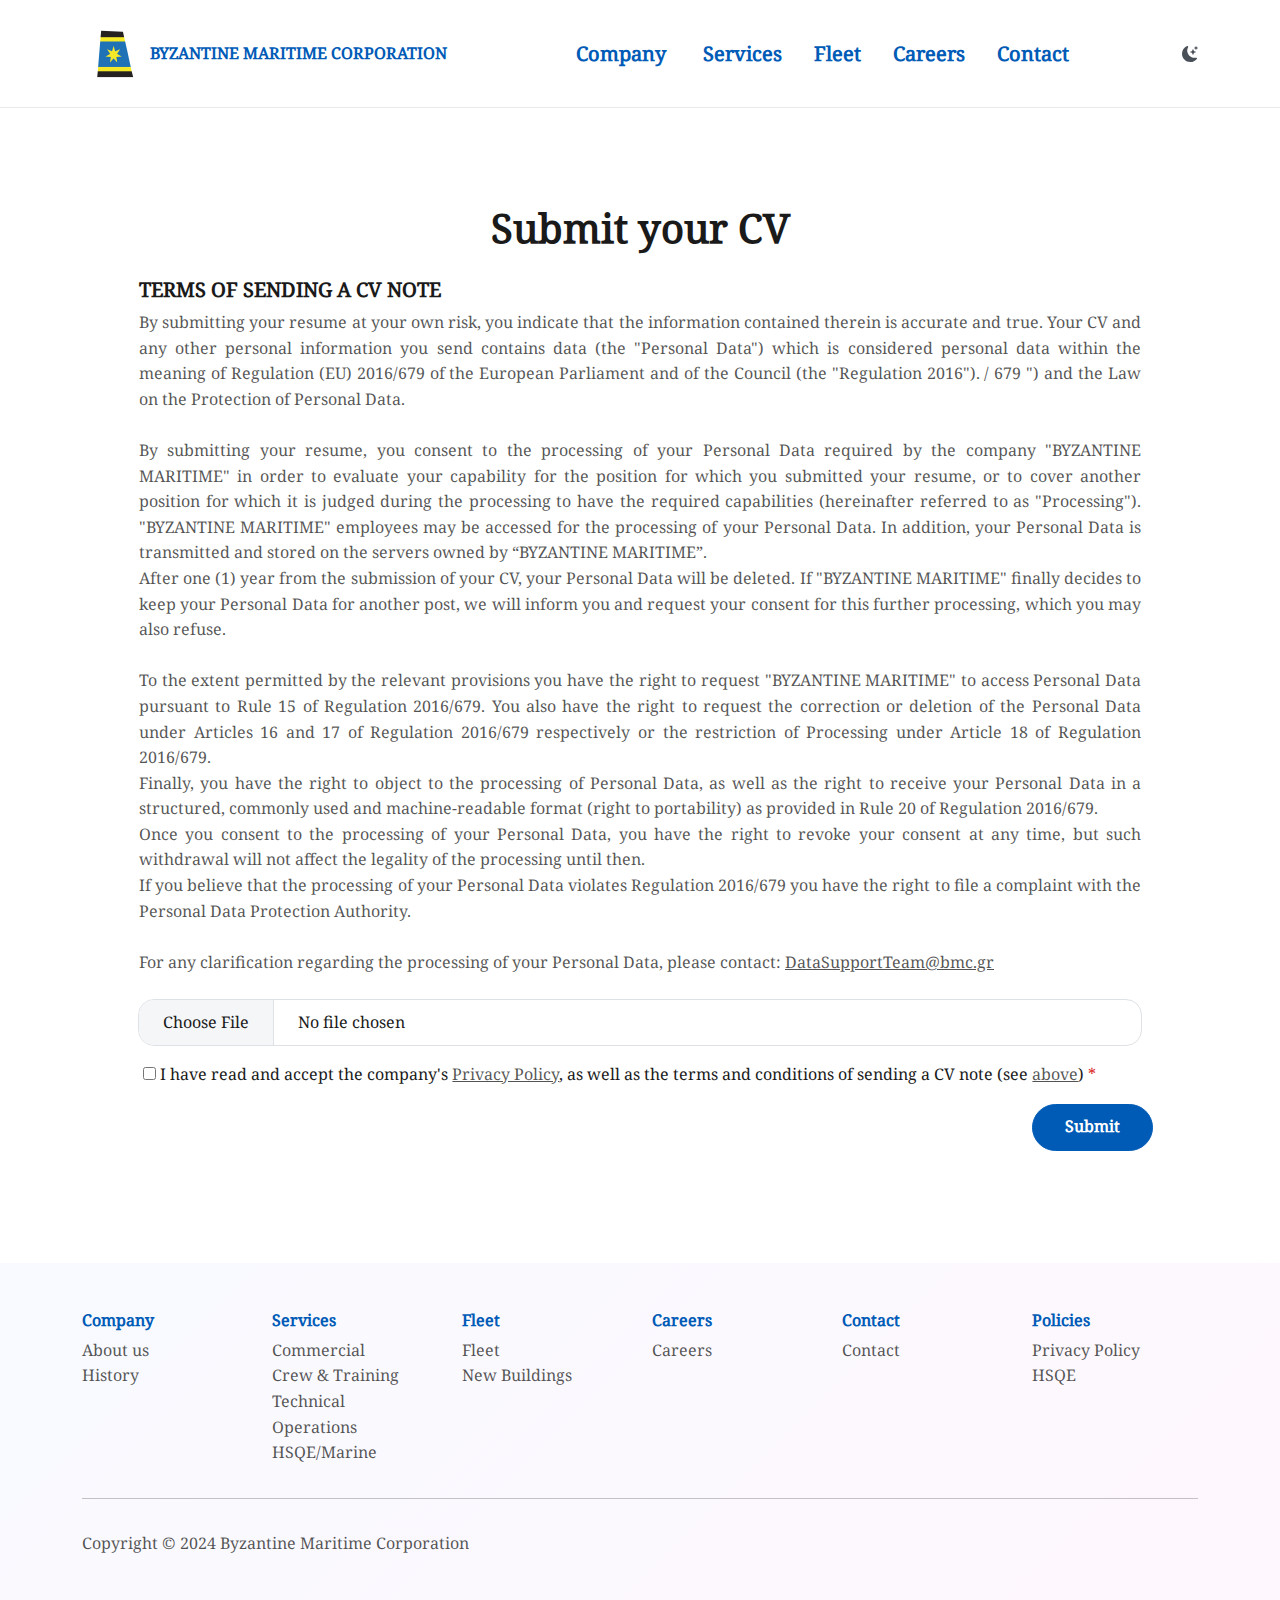
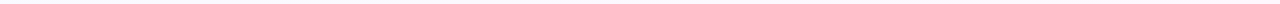
==== commit 4a280113: "Various changes and improvements" ====
--- a/careers/index.html
+++ b/careers/index.html
@@ -1,88 +1,8 @@
 <!DOCTYPE html><html data-bs-theme="auto" lang="en"><head><meta charset="utf-8"><meta name="viewport" content="width=device-width, initial-scale=1.0, shrink-to-fit=no"><title>Careers - Byzantine Maritime Corporation</title><meta name="viewport" content="width=device-width, initial-scale=1, minimum-scale=1">
-			<script>
-(function() {
-
-	// JavaScript snippet handling Dark/Light mode switching
-
-	const getStoredTheme = () => localStorage.getItem('theme');
-	const setStoredTheme = theme => localStorage.setItem('theme', theme);
-	const forcedTheme = document.documentElement.getAttribute('data-bss-forced-theme');
-
-	const getPreferredTheme = () => {
-
-		if (forcedTheme) return forcedTheme;
-
-		const storedTheme = getStoredTheme();
-		if (storedTheme) {
-			return storedTheme;
-		}
-
-		const pageTheme = document.documentElement.getAttribute('data-bs-theme');
-
-		if (pageTheme) {
-			return pageTheme;
-		}
-
-		return window.matchMedia('(prefers-color-scheme: dark)').matches ? 'dark' : 'light';
-	}
-
-	const setTheme = theme => {
-		if (theme === 'auto' && window.matchMedia('(prefers-color-scheme: dark)').matches) {
-			document.documentElement.setAttribute('data-bs-theme', 'dark');
-		} else {
-			document.documentElement.setAttribute('data-bs-theme', theme);
-		}
-	}
-
-	setTheme(getPreferredTheme());
-
-	const showActiveTheme = (theme, focus = false) => {
-		const themeSwitchers = [].slice.call(document.querySelectorAll('.theme-switcher'));
-
-		if (!themeSwitchers.length) return;
-
-		document.querySelectorAll('[data-bs-theme-value]').forEach(element => {
-			element.classList.remove('active');
-			element.setAttribute('aria-pressed', 'false');
-		});
-
-		for (const themeSwitcher of themeSwitchers) {
-
-			const btnToActivate = themeSwitcher.querySelector('[data-bs-theme-value="' + theme + '"]');
-
-			if (btnToActivate) {
-				btnToActivate.classList.add('active');
-				btnToActivate.setAttribute('aria-pressed', 'true');
-			}
-		}
-	}
-
-	window.matchMedia('(prefers-color-scheme: dark)').addEventListener('change', () => {
-		const storedTheme = getStoredTheme();
-		if (storedTheme !== 'light' && storedTheme !== 'dark') {
-			setTheme(getPreferredTheme());
-		}
-	});
-
-	window.addEventListener('DOMContentLoaded', () => {
-		showActiveTheme(getPreferredTheme());
-
-		document.querySelectorAll('[data-bs-theme-value]')
-			.forEach(toggle => {
-				toggle.addEventListener('click', (e) => {
-					e.preventDefault();
-					const theme = toggle.getAttribute('data-bs-theme-value');
-					setStoredTheme(theme);
-					setTheme(theme);
-					showActiveTheme(theme);
-				})
-			})
-	});
-})();
-</script><link rel="apple-touch-icon" type="image/png" sizes="180x180" href="../assets/img/favicon/favicon_180.png?h=e87b98692c2db4101e4dfaebf358be2a"><link rel="icon" type="image/png" sizes="16x16" href="../assets/img/favicon/favicon_16.png?h=e87b98692c2db4101e4dfaebf358be2a"><link rel="icon" type="image/png" sizes="16x16" href="../assets/img/favicon/favicon_16.png?h=e87b98692c2db4101e4dfaebf358be2a" media="(prefers-color-scheme: dark)"><link rel="icon" type="image/png" sizes="32x32" href="../assets/img/favicon/favicon_32.png?h=e87b98692c2db4101e4dfaebf358be2a"><link rel="icon" type="image/png" sizes="32x32" href="../assets/img/favicon/favicon_32.png?h=e87b98692c2db4101e4dfaebf358be2a" media="(prefers-color-scheme: dark)"><link rel="icon" type="image/png" sizes="180x180" href="../assets/img/favicon/favicon_180.png?h=e87b98692c2db4101e4dfaebf358be2a"><link rel="icon" type="image/png" sizes="192x192" href="../assets/img/favicon/favicon_192.png?h=e87b98692c2db4101e4dfaebf358be2a"><link rel="icon" type="image/png" sizes="512x512" href="../assets/img/favicon/favicon_512.png?h=e87b98692c2db4101e4dfaebf358be2a"><link rel="stylesheet" href="../assets/bootstrap/css/bootstrap.min.css?h=996dc642b1d24f33bd052ed328aa38bc"><link rel="stylesheet" href="../assets/css/styles.min.css?h=56e4359018a5314e0fadbfda947af427"></head><body><nav class="navbar navbar-expand-lg sticky-top navbar-shrink py-3 navbar-light" id="mainNav" style="height: 12vh;min-height: 80px;"><div class="container"><a class="navbar-brand d-flex align-items-center" data-aos="fade-down-right" data-aos-duration="1200" data-aos-once="true" href="/"><span id="navbar-brand-logo" style="width: 64px;height: 64px;background: url(&quot;../assets/img/logo/bmc-logo.webp?h=9fa27f62c4568146996275496955b831&quot;) center / contain;margin-right: 4px;"></span><span class="fw-semibold text-primary" id="navbar-brand-name">BYZANTINE MARITIME CORPORATION</span><span class="fw-semibold text-primary" id="navbar-brand-name-narrow">BYZANTINE MARITIME<br>CORPORATION</span></a><button data-bs-toggle="collapse" class="navbar-toggler" data-bs-target="#navcol-2" id="main-navbar-toggler" onclick="setupNavbarCollapse()"><span class="visually-hidden">Toggle navigation</span><span class="navbar-toggler-icon"></span></button><div class="collapse navbar-collapse" data-aos="zoom-in-left" data-aos-duration="1000" data-aos-once="true" id="navcol-2"><ul class="navbar-nav mx-auto" style="background: var(--bs-body-bg);"><li class="nav-item" id="company-nav"><div class="nav-item dropdown" style="padding: 8px 16px;font-size: 20px;font-weight: bold;"><a aria-expanded="false" data-bs-toggle="dropdown" data-bs-auto-close="outside" id="navbar-link-company" onmouseover="expandDropdown(&#39;company&#39;)" style="color: var(--bs-primary);">Company&nbsp;</a><div class="dropdown-menu text-start border-0 border-light-subtle shadow-sm" id="navbar-menu-company"><a class="dropdown-item" href="/company#about-us" style="padding: 6px 16px;color: var(--bs-primary);font-size: 20px;">About us</a><a class="dropdown-item" href="/company#history" style="padding: 6px 16px;color: var(--bs-primary);font-size: 20px;">History</a></div></div></li><li class="nav-item" id="services-nav"><div class="nav-item dropdown" style="padding: 8px 16px;"><a aria-expanded="false" data-bs-toggle="dropdown" data-bs-auto-close="outside" id="navbar-link-services" onmouseover="expandDropdown(&#39;services&#39;)" style="color: var(--bs-primary);font-size: 20px;font-weight: bold;">Services</a><div class="dropdown-menu text-start border-0 border-light-subtle shadow-sm" id="navbar-menu-services"><a class="dropdown-item" href="/services#commercial" style="padding: 6px 16px;color: var(--bs-primary);font-size: 20px;">Commercial</a><a class="dropdown-item" href="/services#crew" style="padding: 6px 16px;color: var(--bs-primary);font-size: 20px;">Crew &amp; Training</a><a class="dropdown-item" href="/services#technical" style="padding: 6px 16px;color: var(--bs-primary);font-size: 20px;">Technical</a><a class="dropdown-item" href="/services#operations" style="padding: 6px 16px;color: var(--bs-primary);font-size: 20px;">Operations</a><a class="dropdown-item" href="/services#hsqe" style="padding: 6px 16px;color: var(--bs-primary);font-size: 20px;">HSQE/Marine</a></div></div></li><li class="nav-item" id="fleet-nav"><div class="nav-item dropdown" style="padding: 8px 16px;"><a aria-expanded="false" data-bs-toggle="dropdown" data-bs-auto-close="outside" id="navbar-link-fleet" onmouseover="expandDropdown(&#39;fleet&#39;)" style="color: var(--bs-primary);font-size: 20px;font-weight: bold;">Fleet</a><div class="dropdown-menu text-start border-0 border-light-subtle shadow-sm" id="navbar-menu-fleet"><a class="dropdown-item" href="/fleet" style="padding: 6px 16px;color: var(--bs-primary);font-size: 20px;">Fleet</a><a class="dropdown-item" href="/fleet#newbuildings" style="padding: 6px 16px;color: var(--bs-primary);font-size: 20px;">New Buildings</a></div></div></li><li class="nav-item" id="careers-nav"><a class="nav-link" href="/careers" style="color: var(--bs-primary);font-weight: bold;font-size: 20px;">Careers</a></li><li class="nav-item" id="contact-nav"><a class="nav-link" href="/contact" style="color: var(--bs-primary);font-weight: bold;font-size: 20px;">Contact</a></li><li class="nav-item" id="theme-nav" style="padding-top: 12px;padding-bottom: 12px;"><a class="nav-link theme-selector-light theme-selector-nav" data-bs-theme-value="light" onclick="showDarkThemeIcons()"><svg xmlns="http://www.w3.org/2000/svg" width="1em" height="1em" fill="currentColor" viewBox="0 0 16 16" class="bi bi-moon-stars-fill">
+			<script>!function(){const e=()=>localStorage.getItem("theme"),t=document.documentElement.getAttribute("data-bss-forced-theme"),a=()=>{if(t)return t;const a=e();if(a)return a;const r=document.documentElement.getAttribute("data-bs-theme");return r||(window.matchMedia("(prefers-color-scheme: dark)").matches?"dark":"light")},r=e=>{"auto"===e&&window.matchMedia("(prefers-color-scheme: dark)").matches?document.documentElement.setAttribute("data-bs-theme","dark"):document.documentElement.setAttribute("data-bs-theme",e)};r(a());const c=(e,t=!1)=>{const a=[].slice.call(document.querySelectorAll(".theme-switcher"));if(a.length){document.querySelectorAll("[data-bs-theme-value]").forEach((e=>{e.classList.remove("active"),e.setAttribute("aria-pressed","false")}));for(const t of a){const a=t.querySelector('[data-bs-theme-value="'+e+'"]');a&&(a.classList.add("active"),a.setAttribute("aria-pressed","true"))}}};window.matchMedia("(prefers-color-scheme: dark)").addEventListener("change",(()=>{const t=e();"light"!==t&&"dark"!==t&&r(a())})),window.addEventListener("DOMContentLoaded",(()=>{c(a()),document.querySelectorAll("[data-bs-theme-value]").forEach((e=>{e.addEventListener("click",(t=>{t.preventDefault();const a=e.getAttribute("data-bs-theme-value");(e=>{localStorage.setItem("theme",e)})(a),r(a),c(a)}))}))}))}();</script><link rel="apple-touch-icon" type="image/png" sizes="180x180" href="../assets/img/favicon/favicon_180.png?h=e87b98692c2db4101e4dfaebf358be2a"><link rel="icon" type="image/png" sizes="16x16" href="../assets/img/favicon/favicon_16.png?h=e87b98692c2db4101e4dfaebf358be2a"><link rel="icon" type="image/png" sizes="16x16" href="../assets/img/favicon/favicon_16.png?h=e87b98692c2db4101e4dfaebf358be2a" media="(prefers-color-scheme: dark)"><link rel="icon" type="image/png" sizes="32x32" href="../assets/img/favicon/favicon_32.png?h=e87b98692c2db4101e4dfaebf358be2a"><link rel="icon" type="image/png" sizes="32x32" href="../assets/img/favicon/favicon_32.png?h=e87b98692c2db4101e4dfaebf358be2a" media="(prefers-color-scheme: dark)"><link rel="icon" type="image/png" sizes="180x180" href="../assets/img/favicon/favicon_180.png?h=e87b98692c2db4101e4dfaebf358be2a"><link rel="icon" type="image/png" sizes="192x192" href="../assets/img/favicon/favicon_192.png?h=e87b98692c2db4101e4dfaebf358be2a"><link rel="icon" type="image/png" sizes="512x512" href="../assets/img/favicon/favicon_512.png?h=e87b98692c2db4101e4dfaebf358be2a"><link rel="stylesheet" href="../assets/bootstrap/css/bootstrap.min.css?h=2ef8dee5f11530c7b88bfc37301e4638"><link rel="stylesheet" href="../assets/css/styles.min.css?h=856a3cf78cd22cba8acd738e18696028"></head><body><nav class="navbar navbar-expand-lg sticky-top navbar-shrink py-3 navbar-light" id="mainNav" style="height: 12vh;min-height: 80px;"><div class="container"><a class="navbar-brand d-flex align-items-center" data-aos="fade-down-right" data-aos-duration="1200" data-aos-once="true" id="navbar-brand" href="/"><span id="navbar-brand-logo" style="width: 64px;height: 64px;background: url(&quot;../assets/img/logo/bmc-logo.webp?h=9fa27f62c4568146996275496955b831&quot;) center / contain;margin-right: 4px;"></span><span class="fw-semibold text-primary" id="navbar-brand-name">BYZANTINE MARITIME CORPORATION</span><span class="fw-semibold text-primary" id="navbar-brand-name-narrow">BYZANTINE MARITIME<br>CORPORATION</span></a><button data-bs-toggle="collapse" class="navbar-toggler" data-bs-target="#navcol-2" id="main-navbar-toggler" onclick="setupNavbarCollapse()"><span class="visually-hidden">Toggle navigation</span><span class="navbar-toggler-icon"></span></button><div class="collapse navbar-collapse" data-aos="zoom-in-left" data-aos-duration="1000" data-aos-once="true" id="navcol-2"><ul class="navbar-nav mx-auto" style="background: var(--bs-body-bg);"><li class="nav-item" id="company-nav"><div class="nav-item dropdown" style="padding: 8px 16px;font-size: 20px;font-weight: bold;"><a aria-expanded="false" data-bs-toggle="dropdown" data-bs-auto-close="outside" id="navbar-link-company" onmouseover="expandDropdown(&#39;company&#39;)" style="color: var(--bs-primary);">Company&nbsp;</a><div class="dropdown-menu text-start border-0 border-light-subtle shadow-sm" id="navbar-menu-company"><a class="dropdown-item" href="/company#about-us" style="padding: 6px 16px;color: var(--bs-primary);font-size: 20px;">About us</a><a class="dropdown-item" href="/company#history" style="padding: 6px 16px;color: var(--bs-primary);font-size: 20px;">History</a></div></div></li><li class="nav-item" id="services-nav"><div class="nav-item dropdown" style="padding: 8px 16px;"><a aria-expanded="false" data-bs-toggle="dropdown" data-bs-auto-close="outside" id="navbar-link-services" onmouseover="expandDropdown(&#39;services&#39;)" style="color: var(--bs-primary);font-size: 20px;font-weight: bold;">Services</a><div class="dropdown-menu text-start border-0 border-light-subtle shadow-sm" id="navbar-menu-services"><a class="dropdown-item" href="/services#commercial" style="padding: 6px 16px;color: var(--bs-primary);font-size: 20px;">Commercial</a><a class="dropdown-item" href="/services#crew" style="padding: 6px 16px;color: var(--bs-primary);font-size: 20px;">Crew &amp; Training</a><a class="dropdown-item" href="/services#technical" style="padding: 6px 16px;color: var(--bs-primary);font-size: 20px;">Technical</a><a class="dropdown-item" href="/services#operations" style="padding: 6px 16px;color: var(--bs-primary);font-size: 20px;">Operations</a><a class="dropdown-item" href="/services#hsqe" style="padding: 6px 16px;color: var(--bs-primary);font-size: 20px;">HSQE/Marine</a></div></div></li><li class="nav-item" id="fleet-nav"><div class="nav-item dropdown" style="padding: 8px 16px;"><a aria-expanded="false" data-bs-toggle="dropdown" data-bs-auto-close="outside" id="navbar-link-fleet" onmouseover="expandDropdown(&#39;fleet&#39;)" style="color: var(--bs-primary);font-size: 20px;font-weight: bold;">Fleet</a><div class="dropdown-menu text-start border-0 border-light-subtle shadow-sm" id="navbar-menu-fleet"><a class="dropdown-item" href="/fleet" style="padding: 6px 16px;color: var(--bs-primary);font-size: 20px;">Fleet</a><a class="dropdown-item" href="/fleet#newbuildings" style="padding: 6px 16px;color: var(--bs-primary);font-size: 20px;">New Buildings</a></div></div></li><li class="nav-item" id="careers-nav"><a class="nav-link" id="navbar-careers" href="/careers" style="color: var(--bs-primary);font-weight: bold;font-size: 20px;">Careers</a></li><li class="nav-item" id="contact-nav"><a class="nav-link" id="navbar-contact" href="/contact" style="color: var(--bs-primary);font-weight: bold;font-size: 20px;">Contact</a></li><li class="nav-item" id="theme-nav" style="padding-top: 12px;padding-bottom: 12px;"><a class="nav-link theme-selector-light theme-selector-nav" data-bs-theme-value="light" onclick="showDarkThemeIcons()"><svg xmlns="http://www.w3.org/2000/svg" width="1em" height="1em" fill="currentColor" viewBox="0 0 16 16" class="bi bi-moon-stars-fill">
   <path d="M6 .278a.768.768 0 0 1 .08.858 7.208 7.208 0 0 0-.878 3.46c0 4.021 3.278 7.277 7.318 7.277.527 0 1.04-.055 1.533-.16a.787.787 0 0 1 .81.316.733.733 0 0 1-.031.893A8.349 8.349 0 0 1 8.344 16C3.734 16 0 12.286 0 7.71 0 4.266 2.114 1.312 5.124.06A.752.752 0 0 1 6 .278"></path>
   <path d="M10.794 3.148a.217.217 0 0 1 .412 0l.387 1.162c.173.518.579.924 1.097 1.097l1.162.387a.217.217 0 0 1 0 .412l-1.162.387a1.734 1.734 0 0 0-1.097 1.097l-.387 1.162a.217.217 0 0 1-.412 0l-.387-1.162A1.734 1.734 0 0 0 9.31 6.593l-1.162-.387a.217.217 0 0 1 0-.412l1.162-.387a1.734 1.734 0 0 0 1.097-1.097l.387-1.162zM13.863.099a.145.145 0 0 1 .274 0l.258.774c.115.346.386.617.732.732l.774.258a.145.145 0 0 1 0 .274l-.774.258a1.156 1.156 0 0 0-.732.732l-.258.774a.145.145 0 0 1-.274 0l-.258-.774a1.156 1.156 0 0 0-.732-.732l-.774-.258a.145.145 0 0 1 0-.274l.774-.258c.346-.115.617-.386.732-.732L13.863.1z"></path>
 </svg>&nbsp; Dark mode enabled</a><a class="nav-link theme-selector-dark theme-selector-nav" data-bs-theme-value="dark" onclick="showLightThemeIcons()"><svg xmlns="http://www.w3.org/2000/svg" height="1em" viewBox="0 0 24 24" width="1em" fill="currentColor"><path d="M0 0h24v24H0z" fill="none"></path><path d="M6.76 4.84l-1.8-1.79-1.41 1.41 1.79 1.79 1.42-1.41zM4 10.5H1v2h3v-2zm9-9.95h-2V3.5h2V.55zm7.45 3.91l-1.41-1.41-1.79 1.79 1.41 1.41 1.79-1.79zm-3.21 13.7l1.79 1.8 1.41-1.41-1.8-1.79-1.4 1.4zM20 10.5v2h3v-2h-3zm-8-5c-3.31 0-6 2.69-6 6s2.69 6 6 6 6-2.69 6-6-2.69-6-6-6zm-1 16.95h2V19.5h-2v2.95zm-7.45-3.91l1.41 1.41 1.79-1.8-1.41-1.41-1.79 1.8z"></path></svg>&nbsp; Light mode enabled</a></li></ul></div><a class="theme-selector-light theme-selector-main" data-bs-theme-value="light" onclick="showDarkThemeIcons()"><svg xmlns="http://www.w3.org/2000/svg" width="1em" height="1em" fill="currentColor" viewBox="0 0 16 16" class="bi bi-moon-stars-fill text-dark-emphasis">
   <path d="M6 .278a.768.768 0 0 1 .08.858 7.208 7.208 0 0 0-.878 3.46c0 4.021 3.278 7.277 7.318 7.277.527 0 1.04-.055 1.533-.16a.787.787 0 0 1 .81.316.733.733 0 0 1-.031.893A8.349 8.349 0 0 1 8.344 16C3.734 16 0 12.286 0 7.71 0 4.266 2.114 1.312 5.124.06A.752.752 0 0 1 6 .278"></path>
   <path d="M10.794 3.148a.217.217 0 0 1 .412 0l.387 1.162c.173.518.579.924 1.097 1.097l1.162.387a.217.217 0 0 1 0 .412l-1.162.387a1.734 1.734 0 0 0-1.097 1.097l-.387 1.162a.217.217 0 0 1-.412 0l-.387-1.162A1.734 1.734 0 0 0 9.31 6.593l-1.162-.387a.217.217 0 0 1 0-.412l1.162-.387a1.734 1.734 0 0 0 1.097-1.097l.387-1.162zM13.863.099a.145.145 0 0 1 .274 0l.258.774c.115.346.386.617.732.732l.774.258a.145.145 0 0 1 0 .274l-.774.258a1.156 1.156 0 0 0-.732.732l-.258.774a.145.145 0 0 1-.274 0l-.258-.774a1.156 1.156 0 0 0-.732-.732l-.774-.258a.145.145 0 0 1 0-.274l.774-.258c.346-.115.617-.386.732-.732L13.863.1z"></path>
-</svg></a><a class="theme-selector-dark theme-selector-main" data-bs-theme-value="dark" onclick="showLightThemeIcons()"><svg xmlns="http://www.w3.org/2000/svg" height="1em" viewBox="0 0 24 24" width="1em" fill="currentColor" class="text-dark-emphasis" style="font-size: 18px;"><path d="M0 0h24v24H0V0z" fill="none"></path><path d="M6.05 4.14l-.39-.39c-.39-.39-1.02-.38-1.4 0l-.01.01c-.39.39-.39 1.02 0 1.4l.39.39c.39.39 1.01.39 1.4 0l.01-.01c.39-.38.39-1.02 0-1.4zM3.01 10.5H1.99c-.55 0-.99.44-.99.99v.01c0 .55.44.99.99.99H3c.56.01 1-.43 1-.98v-.01c0-.56-.44-1-.99-1zm9-9.95H12c-.56 0-1 .44-1 .99v.96c0 .55.44.99.99.99H12c.56.01 1-.43 1-.98v-.97c0-.55-.44-.99-.99-.99zm7.74 3.21c-.39-.39-1.02-.39-1.41-.01l-.39.39c-.39.39-.39 1.02 0 1.4l.01.01c.39.39 1.02.39 1.4 0l.39-.39c.39-.39.39-1.01 0-1.4zm-1.81 15.1l.39.39c.39.39 1.02.39 1.41 0 .39-.39.39-1.02 0-1.41l-.39-.39c-.39-.39-1.02-.38-1.4 0-.4.4-.4 1.02-.01 1.41zM20 11.49v.01c0 .55.44.99.99.99H22c.55 0 .99-.44.99-.99v-.01c0-.55-.44-.99-.99-.99h-1.01c-.55 0-.99.44-.99.99zM12 5.5c-3.31 0-6 2.69-6 6s2.69 6 6 6 6-2.69 6-6-2.69-6-6-6zm-.01 16.95H12c.55 0 .99-.44.99-.99v-.96c0-.55-.44-.99-.99-.99h-.01c-.55 0-.99.44-.99.99v.96c0 .55.44.99.99.99zm-7.74-3.21c.39.39 1.02.39 1.41 0l.39-.39c.39-.39.38-1.02 0-1.4l-.01-.01c-.39-.39-1.02-.39-1.41 0l-.39.39c-.38.4-.38 1.02.01 1.41z"></path></svg></a></div></nav><section class="py-5"><section class="newsletter-subscribe py-4 py-xl-5"><div class="container"><div class="row mb-2"><div class="col-md-8 col-xl-6 text-center mx-auto" style="min-width: 90%;"><h1 class="fw-bold" style="margin-bottom: 26px;">Submit your CV</h1><h5 class="fw-bold" style="text-align: left;">TERMS OF SENDING A CV NOTE</h5><p class="text-muted" style="text-align: justify;">By submitting your resume at your own risk, you indicate that the information contained therein is accurate and true. Your CV and any other personal information you send contains data (the "Personal Data") which is considered personal data within the meaning of Regulation (EU) 2016/679 of the European Parliament and of the Council (the "Regulation 2016"). / 679 ") and the Law on the Protection of Personal Data.<br><br>By submitting your resume, you consent to the processing of your Personal Data required by the company "BYZANTINE MARITIME" in order to evaluate your capability for the position for which you submitted your resume, or to cover another position for which it is judged during the processing to have the required capabilities (hereinafter referred to as "Processing"). "BYZANTINE MARITIME" employees may be accessed for the processing of your Personal Data. In addition, your Personal Data is transmitted and stored on the servers owned by “BYZANTINE MARITIME”.<br>After one (1) year from the submission of your CV, your Personal Data will be deleted. If "BYZANTINE MARITIME" finally decides to keep your Personal Data for another post, we will inform you and request your consent for this further processing, which you may also refuse.<br><br>To the extent permitted by the relevant provisions you have the right to request "BYZANTINE MARITIME" to access Personal Data pursuant to Rule 15 of Regulation 2016/679. You also have the right to request the correction or deletion of the Personal Data under Articles 16 and 17 of Regulation 2016/679 respectively or the restriction of Processing under Article 18 of Regulation 2016/679.<br>Finally, you have the right to object to the processing of Personal Data, as well as the right to receive your Personal Data in a structured, commonly used and machine-readable format (right to portability) as provided in Rule 20 of Regulation 2016/679.<br>Once you consent to the processing of your Personal Data, you have the right to revoke your consent at any time, but such withdrawal will not affect the legality of the processing until then.<br>If you believe that the processing of your Personal Data violates Regulation 2016/679 you have the right to file a complaint with the Personal Data Protection Authority.<br><br>For any clarification regarding the processing of your Personal Data, please contact:&nbsp;<a href="mailto:DataSupportTeam@bmc.gr">DataSupportTeam@bmc.gr</a></p></div></div><form class="d-flex justify-content-center flex-wrap" method="post"><div class="mb-3" style="min-width: 90%;"><input class="form-control" type="file"></div><div class="mb-3" style="min-width: 89%;"><input type="checkbox" required=""><span style="margin-left: 4px;">I have read and accept the terms and conditions (above)</span><span style="margin-left: 4px;color: rgb(218,36,36);">*</span></div><div class="text-end mb-3" style="min-width: 100%;"><button class="btn btn-primary ms-2" type="submit" style="margin-right: 3.5vw;">Submit</button></div></form></div></section></section><footer class="bg-primary-gradient"><div class="container py-4 py-lg-5"><div class="row text-primary d-xxl-flex justify-content-center align-items-xxl-start"><div class="col text-center text-lg-start flex-column"><h3 class="fs-6 fw-bold">Company</h3><ul class="list-unstyled"><li><a href="/company#about-us">About us</a></li><li><a href="/company#history">History</a></li><li></li></ul></div><div class="col text-center text-lg-start d-flex flex-column"><h3 class="fs-6 fw-bold">Services</h3><ul class="list-unstyled"><li><a href="/services#commercial">Commercial</a></li><li><a href="/services#crew">Crew &amp; Training</a></li><li><a href="/services#technical">Technical</a></li><li><a href="/services#operations">Operations</a></li><li><a href="/services#hsqe">HSQE/Marine</a></li></ul></div><div class="col text-center text-lg-start d-flex flex-column"><h3 class="fs-6 fw-bold">Fleet</h3><ul class="list-unstyled"><li><a href="/fleet">Fleet</a></li><li><a href="/fleet#newbuildings">New Buildings</a></li><li></li></ul></div><div class="col text-center text-lg-start d-flex flex-column"><h3 class="fs-6 fw-bold">Careers</h3><ul class="list-unstyled"><li><a href="/careers">Careers</a></li><li></li><li></li></ul></div><div class="col text-center text-lg-start d-flex flex-column"><h3 class="fs-6 fw-bold">Contact</h3><ul class="list-unstyled"><li><a href="/contact">Contact</a></li><li></li><li></li><li></li><li></li></ul></div><div class="col text-center text-lg-start d-flex flex-column"><h3 class="fs-6 fw-bold">Policies</h3><ul class="list-unstyled"><li><a href="/policies/privacy-policy">Privacy Policy</a></li><li><a href="/policies/hsqe">HSQE</a></li></ul></div></div><hr><div class="text-muted d-flex justify-content-between align-items-center pt-3"><p class="mb-0">Copyright © 2024 Byzantine Maritime Corporation</p></div></div></footer><script src="../assets/bootstrap/js/bootstrap.min.js?h=e55bde7d6e36ebf17ba0b8c1e80e4065"></script><script src="../assets/js/script.min.js?h=70c903d0a6be4e861880ee8969d693db"></script></body></html>+</svg></a><a class="theme-selector-dark theme-selector-main" data-bs-theme-value="dark" onclick="showLightThemeIcons()"><svg xmlns="http://www.w3.org/2000/svg" height="1em" viewBox="0 0 24 24" width="1em" fill="currentColor" class="text-dark-emphasis" style="font-size: 18px;"><path d="M0 0h24v24H0V0z" fill="none"></path><path d="M6.05 4.14l-.39-.39c-.39-.39-1.02-.38-1.4 0l-.01.01c-.39.39-.39 1.02 0 1.4l.39.39c.39.39 1.01.39 1.4 0l.01-.01c.39-.38.39-1.02 0-1.4zM3.01 10.5H1.99c-.55 0-.99.44-.99.99v.01c0 .55.44.99.99.99H3c.56.01 1-.43 1-.98v-.01c0-.56-.44-1-.99-1zm9-9.95H12c-.56 0-1 .44-1 .99v.96c0 .55.44.99.99.99H12c.56.01 1-.43 1-.98v-.97c0-.55-.44-.99-.99-.99zm7.74 3.21c-.39-.39-1.02-.39-1.41-.01l-.39.39c-.39.39-.39 1.02 0 1.4l.01.01c.39.39 1.02.39 1.4 0l.39-.39c.39-.39.39-1.01 0-1.4zm-1.81 15.1l.39.39c.39.39 1.02.39 1.41 0 .39-.39.39-1.02 0-1.41l-.39-.39c-.39-.39-1.02-.38-1.4 0-.4.4-.4 1.02-.01 1.41zM20 11.49v.01c0 .55.44.99.99.99H22c.55 0 .99-.44.99-.99v-.01c0-.55-.44-.99-.99-.99h-1.01c-.55 0-.99.44-.99.99zM12 5.5c-3.31 0-6 2.69-6 6s2.69 6 6 6 6-2.69 6-6-2.69-6-6-6zm-.01 16.95H12c.55 0 .99-.44.99-.99v-.96c0-.55-.44-.99-.99-.99h-.01c-.55 0-.99.44-.99.99v.96c0 .55.44.99.99.99zm-7.74-3.21c.39.39 1.02.39 1.41 0l.39-.39c.39-.39.38-1.02 0-1.4l-.01-.01c-.39-.39-1.02-.39-1.41 0l-.39.39c-.38.4-.38 1.02.01 1.41z"></path></svg></a></div></nav><section class="py-5"><section data-aos="fade" data-aos-duration="750" data-aos-delay="400" data-aos-once="true" class="newsletter-subscribe py-4 py-xl-5"><div class="container"><div class="row mb-2"><div class="col-md-8 col-xl-6 text-center mx-auto" style="min-width: 90%;"><h1 class="fw-bold" style="margin-bottom: 26px;">Submit your CV</h1><h5 class="fw-bold" id="terms" style="text-align: left;">TERMS OF SENDING A CV NOTE</h5><p class="text-muted" style="text-align: justify;">By submitting your resume at your own risk, you indicate that the information contained therein is accurate and true. Your CV and any other personal information you send contains data (the "Personal Data") which is considered personal data within the meaning of Regulation (EU) 2016/679 of the European Parliament and of the Council (the "Regulation 2016"). / 679 ") and the Law on the Protection of Personal Data.<br><br>By submitting your resume, you consent to the processing of your Personal Data required by the company "BYZANTINE MARITIME" in order to evaluate your capability for the position for which you submitted your resume, or to cover another position for which it is judged during the processing to have the required capabilities (hereinafter referred to as "Processing"). "BYZANTINE MARITIME" employees may be accessed for the processing of your Personal Data. In addition, your Personal Data is transmitted and stored on the servers owned by “BYZANTINE MARITIME”.<br>After one (1) year from the submission of your CV, your Personal Data will be deleted. If "BYZANTINE MARITIME" finally decides to keep your Personal Data for another post, we will inform you and request your consent for this further processing, which you may also refuse.<br><br>To the extent permitted by the relevant provisions you have the right to request "BYZANTINE MARITIME" to access Personal Data pursuant to Rule 15 of Regulation 2016/679. You also have the right to request the correction or deletion of the Personal Data under Articles 16 and 17 of Regulation 2016/679 respectively or the restriction of Processing under Article 18 of Regulation 2016/679.<br>Finally, you have the right to object to the processing of Personal Data, as well as the right to receive your Personal Data in a structured, commonly used and machine-readable format (right to portability) as provided in Rule 20 of Regulation 2016/679.<br>Once you consent to the processing of your Personal Data, you have the right to revoke your consent at any time, but such withdrawal will not affect the legality of the processing until then.<br>If you believe that the processing of your Personal Data violates Regulation 2016/679 you have the right to file a complaint with the Personal Data Protection Authority.<br><br>For any clarification regarding the processing of your Personal Data, please contact:&nbsp;<a href="mailto:DataSupportTeam@bmc.gr">DataSupportTeam@bmc.gr</a></p></div></div><form class="d-flex justify-content-center flex-wrap" method="post"><div class="mb-3" style="min-width: 90%;"><input class="form-control" type="file"></div><div class="mb-3" style="min-width: 89%;"><input type="checkbox" required=""><span style="margin-left: 4px;">I have read and accept the company's&nbsp;<a href="/privacy" style="text-decoration:  underline;" target="_blank">Privacy Policy</a>, as well as the terms and conditions of sending a CV note (see <a href="#terms" style="text-decoration:  underline;">above</a>)</span><span style="margin-left: 4px;color: rgb(218,36,36);">*</span></div><div class="text-end mb-3" style="min-width: 100%;"><button class="btn btn-primary ms-2" type="submit" style="margin-right: 3.5vw;">Submit</button></div></form></div></section></section><footer class="bg-primary-gradient"><div class="container py-4 py-lg-5"><div class="row text-primary d-xxl-flex justify-content-center align-items-xxl-start"><div class="col text-center text-lg-start flex-column"><h3 class="fs-6 fw-bold">Company</h3><ul class="list-unstyled"><li><a href="/company#about-us">About us</a></li><li><a href="/company#history">History</a></li><li></li></ul></div><div class="col text-center text-lg-start d-flex flex-column"><h3 class="fs-6 fw-bold">Services</h3><ul class="list-unstyled"><li><a href="/services#commercial">Commercial</a></li><li><a href="/services#crew">Crew &amp; Training</a></li><li><a href="/services#technical">Technical</a></li><li><a href="/services#operations">Operations</a></li><li><a href="/services#hsqe">HSQE/Marine</a></li></ul></div><div class="col text-center text-lg-start d-flex flex-column"><h3 class="fs-6 fw-bold">Fleet</h3><ul class="list-unstyled"><li><a href="/fleet">Fleet</a></li><li><a href="/fleet#newbuildings">New Buildings</a></li><li></li></ul></div><div class="col text-center text-lg-start d-flex flex-column"><h3 class="fs-6 fw-bold">Careers</h3><ul class="list-unstyled"><li><a href="/careers">Careers</a></li><li></li><li></li></ul></div><div class="col text-center text-lg-start d-flex flex-column"><h3 class="fs-6 fw-bold">Contact</h3><ul class="list-unstyled"><li><a href="/contact">Contact</a></li><li></li><li></li><li></li><li></li></ul></div><div class="col text-center text-lg-start d-flex flex-column"><h3 class="fs-6 fw-bold">Policies</h3><ul class="list-unstyled"><li><a href="/privacy">Privacy Policy</a></li><li><a href="/policies/hsqe">HSQE</a></li></ul></div></div><hr><div class="text-muted d-flex justify-content-between align-items-center pt-3"><p class="mb-0">Copyright © 2024 Byzantine Maritime Corporation</p></div></div></footer><script src="../assets/bootstrap/js/bootstrap.min.js?h=374d178d651fa0eaf680a1fa7b40c788"></script><script src="../assets/js/script.min.js?h=9a5be56fe3cf75166ce9d07562921825"></script></body></html>